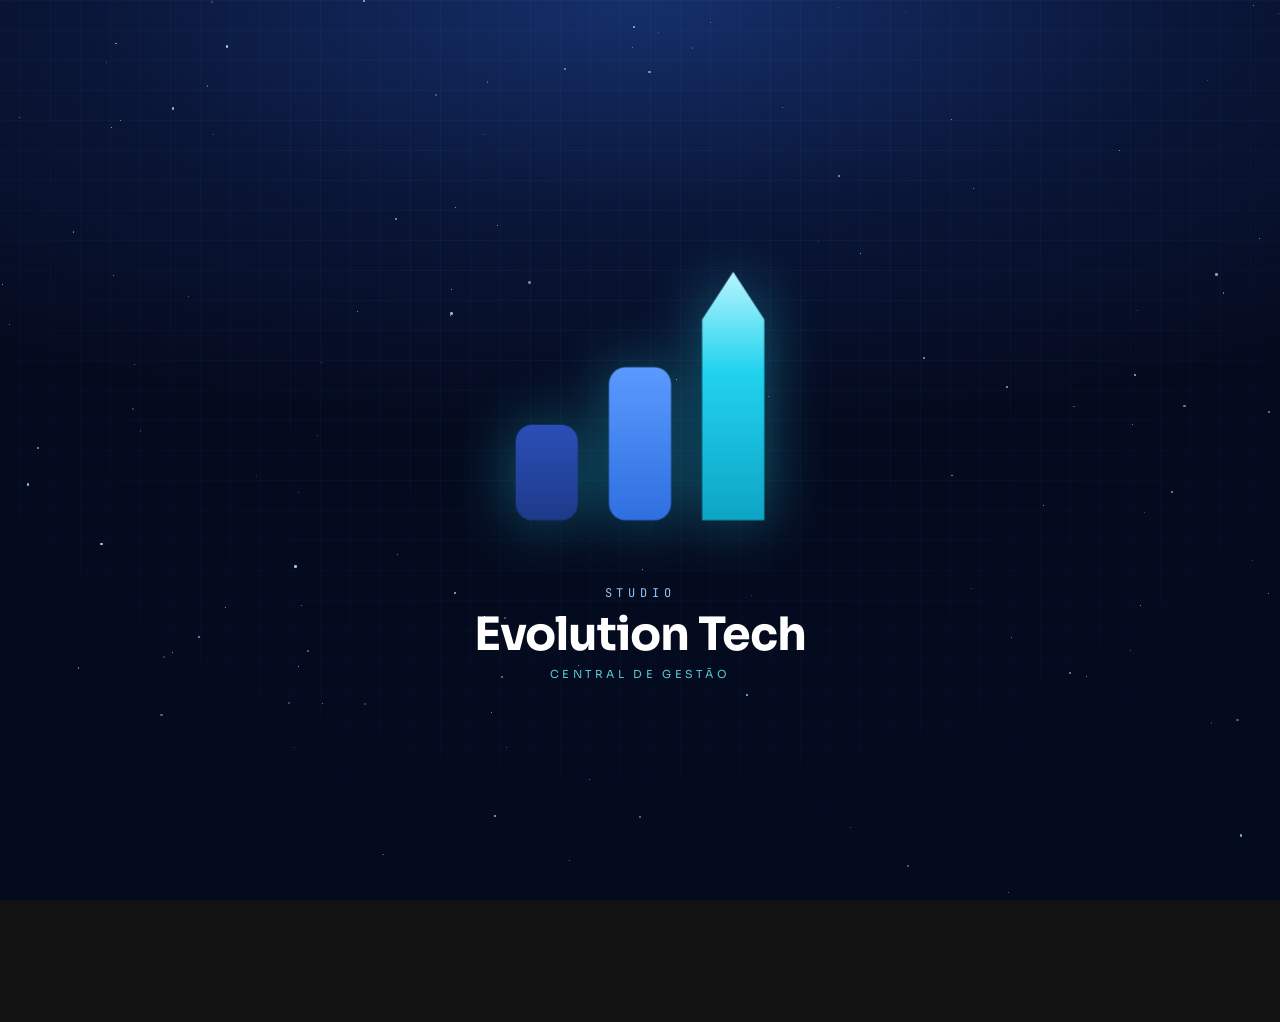
==== index.html @ 97490012 "Volta a versão anterior da Gestão (a publicação das 11h usou código antigo) Co-Authored-By: Claude O" ====
<!doctype html>
<html lang="pt-BR"><head><meta charset="utf-8"><meta name="viewport" content="width=device-width,initial-scale=1,viewport-fit=cover">
<meta name="robots" content="noindex,nofollow"><meta name="theme-color" content="#050b1f">
<title>Studio Evolution Tech | Central de Gestão</title>
<link rel="manifest" href="./manifest.webmanifest"><link rel="icon" href="./favicon.svg" type="image/svg+xml">
<link rel="apple-touch-icon" href="./apple-touch-icon-v2.png">
<meta name="apple-mobile-web-app-capable" content="yes"><meta name="apple-mobile-web-app-title" content="Studio Gestão">
<link rel="stylesheet" href="./app.css?v=pg1117c"><style>#project-shortcuts{max-width:680px;margin:20px auto;padding:0 16px;position:relative;z-index:10}body:has(.page-content) #project-shortcuts{display:none}</style></head><body><nav id="project-shortcuts" class="own-project-links" aria-label="Meus projetos"><a href="https://arnoldsuheth.github.io/super-visao-app/" target="_blank" rel="noopener noreferrer"><span class="own-project-mark">#1</span><span><strong>SUPER VISÃO</strong><small>Abrir meu painel</small></span></a></nav><div id="root"></div><script src="./app.js?v=pd1119d"></script><script src="./puxar-atualizar.js?v=1"></script></body></html>
---- app.css ----
@import"https://fonts.googleapis.com/css2?family=Sora:wght@400;500;600;700;800&family=JetBrains+Mono:wght@400;500&display=swap";:root{--navy:#101c30;--text:#17253b;--muted:#7b8596;--border:#e9edf2;--blue:#2879e8;--cyan:#5ad7ed;--bg:#f5f7fb}*{box-sizing:border-box}body{margin:0;background:var(--bg);color:var(--text);font-family:DM Sans,sans-serif;font-size:14px;-webkit-font-smoothing:antialiased}button,input,select,textarea{font:inherit}button,a,input,select,textarea{-webkit-tap-highlight-color:transparent}button,a{touch-action:manipulation}button{cursor:pointer}button:disabled{opacity:.6;cursor:wait}button{color:inherit}a{color:inherit;text-decoration:none}button:focus-visible,a:focus-visible{outline:3px solid #5acbdf;outline-offset:4px}button{border:0;background:none}h1,h2,h3,p{margin:0}h1,h2,h3{font-family:Manrope,sans-serif}input,textarea,select{min-width:0;outline:none}input:focus,textarea:focus,select:focus{border-color:var(--blue)!important;box-shadow:0 0 0 3px #2879e815}.app-shell{min-height:100vh}.sidebar{position:fixed;inset:0 auto 0 0;width:238px;background:#101b2e;color:#93a2ba;padding:32px 21px 0;display:flex;flex-direction:column;z-index:30;border-right:1px solid #ffffff08}.brand{display:flex;align-items:center;gap:11px;color:#fff;font-weight:800;font-family:Manrope;font-size:12px;letter-spacing:.02em;line-height:1.5;padding:0 7px}.brand>span:last-child>span{display:block;font-size:11px;letter-spacing:.025em}.logo-icon{height:35px;width:35px;display:flex;align-items:flex-end;justify-content:center;gap:3px;padding:7px 5px;border-radius:10px;background:linear-gradient(140deg,#7ce4f0,#7584ff);box-shadow:0 3px 14px #62baf024;flex-shrink:0}.logo-icon i{display:block;background:#10213b;width:5px;border-radius:1px}.logo-icon i:nth-child(1){height:8px}.logo-icon i:nth-child(2){height:14px}.logo-icon i:nth-child(3){height:21px}.workspace-label{margin:35px 0 28px;border:1px solid #ffffff12;background:#ffffff04;border-radius:9px;display:flex;align-items:center;gap:10px;padding:11px 9px;color:#e0e6ee;font-size:12px}.workspace-avatar{background:#ffffff0b;border:1px solid #ffffff14;width:29px;height:29px;display:grid;place-items:center;border-radius:7px;color:#b7d5ee;font-weight:700}.workspace-label small{display:block;color:#788aa5;font-size:10px;margin-top:3px}.workspace-label>svg{margin-left:auto;color:#788aa5}.nav-caption{font-size:9px;letter-spacing:.13em;font-weight:700;margin:0 13px 14px;color:#677991}nav{display:grid;gap:7px}nav button{display:flex;align-items:center;gap:13px;padding:13px;border-radius:8px;color:#9ba9bf;text-align:left;font-size:12px;font-weight:500;min-height:44px}nav button:hover{background:#ffffff08;color:#d5eff9}nav button.active{background:#22334c;color:#79ddee;position:relative}nav button.active:before{content:"";position:absolute;width:3px;height:21px;border-radius:3px;left:-21px;background:#72ddea}nav button small{margin-left:auto;background:#78dcf115;border:1px solid #7fd7e52d;border-radius:5px;padding:1px 6px;font-size:10px}.sidebar-bottom{margin-top:auto}.sidebar-note{margin:40px 0 24px;padding:18px 14px;border:1px solid #ffffff0e;border-radius:11px;background:linear-gradient(135deg,#1a2e46,#162338)}.sidebar-note>svg{color:#71d9e8;margin-bottom:13px}.sidebar-note b{display:block;font-size:11px;color:#dce5f2}.sidebar-note p{font-size:10px;line-height:1.7;color:#8b9bb3;margin:8px 0 16px}.sidebar-note a{font-size:10px;color:#88d7e5;display:flex;align-items:center;gap:4px}.profile{border-top:1px solid #ffffff0e;display:flex;align-items:center;gap:9px;padding:20px 0}.avatar{width:34px;height:34px;background:#e7edf8;border:2px solid white;border-radius:50%;color:#4f6686;display:grid;place-items:center;font-size:10px;font-weight:700;flex-shrink:0}.profile .avatar{background:#293a54;color:#bdd5e9;border-color:#394963}.profile b{font-size:10px;display:block;color:#d9e1ec}.profile small{font-size:9px;display:block;margin-top:4px;color:#6d819e}.profile>svg{margin-left:auto;color:#577089}.main{margin-left:238px;min-width:0}.topbar{height:77px;border-bottom:1px solid var(--border);background:#fff;display:flex;align-items:center;justify-content:space-between;padding:0 38px;gap:20px}.breadcrumbs{display:flex;align-items:center;gap:12px;font-size:11px;color:#8792a4}.breadcrumbs b{color:#39465b;font-weight:500}.breadcrumbs>svg{color:#acb5c1}.top-actions{display:flex;align-items:center;gap:23px}.private-label{display:flex;gap:6px;align-items:center;font-size:10px;color:#8b95a6}.small-avatar{width:31px;height:31px}.page-content{padding:31px 38px 0;max-width:1600px;margin:auto}.page-heading{display:flex;justify-content:space-between;align-items:center;gap:20px;margin-bottom:26px}.eyebrow{font-size:8px;letter-spacing:.13em;font-weight:700;color:#8d98aa;margin-bottom:9px}h1{font-size:25px;letter-spacing:-.8px;font-weight:800;line-height:1.4}.page-heading p.muted{margin-top:7px;font-size:12px}.muted{color:var(--muted)}.small{font-size:10px}.block{display:block;margin-top:5px}.grow{flex:1;min-width:0}.button{border:1px solid transparent;padding:11px 15px;border-radius:7px;display:inline-flex;align-items:center;justify-content:center;gap:7px;font-size:11px;font-weight:600;white-space:nowrap;min-height:38px;transition:background .16s,transform .16s}.button:hover{transform:translateY(-1px)}.primary{background:#2779df;color:#fff;box-shadow:0 3px 8px #2979df15}.primary:hover{background:#1767d0}.subtle{border-color:#e1e7f0;background:#fff;color:#64738a}.hero{border-radius:13px;background:radial-gradient(ellipse at 80% 70%,#17515f88,transparent 43%),linear-gradient(112deg,#172b47,#17304c 63%,#0f2b3d);position:relative;overflow:hidden;min-height:249px;color:#fff;padding:29px 31px;display:flex;align-items:center}.hero-content{position:relative;z-index:1;max-width:560px}.hero-tag{display:flex;align-items:center;gap:7px;font-size:7px;letter-spacing:.13em;color:#9bb9d3}.hero-tag>span{width:5px;height:5px;background:#63dcc3;box-shadow:0 0 9px #5be8cc80;border-radius:50%}.hero h2{font-size:26px;letter-spacing:-.7px;line-height:1.35;margin:15px 0 11px;font-weight:700}.hero h2 span{color:#8bd6e7}.hero p{font-size:10px;color:#a3b4ca;line-height:1.8;max-width:350px}.hero-actions{display:flex;gap:22px;align-items:center;margin-top:20px}.hero-button{background:#6fd3e8;color:#14304b;font-size:10px;padding:9px 13px;min-height:34px}.hero-link{display:flex;align-items:center;gap:5px;color:#b8cce0;font-size:10px;padding:8px 0}.hero-art{position:absolute;right:7%;width:230px;height:230px;display:grid;place-items:center;transform:rotate(-8deg)}.orbit{position:absolute;border:1px solid #9cdaf318;border-radius:50%;width:215px;height:215px}.orbit-two{width:295px;height:295px;border-style:dashed;opacity:.6}.glass-mark{width:122px;height:135px;border-radius:24px;background:linear-gradient(135deg,#9adbed20,#7de4f006);border:1px solid #aad9e944;display:grid;place-items:center;box-shadow:13px 17px 40px #091a3f35,inset 2px 2px 9px #e2faff0d;transform:perspective(500px) rotateY(-20deg) rotateX(6deg)}.glass-mark .logo-icon{width:90px;height:90px;background:none;box-shadow:none;gap:8px;padding:15px 8px}.glass-mark .logo-icon i{width:13px;background:linear-gradient(#8cedf5,#4b97c7);border-radius:3px;box-shadow:5px 3px #3870a440}.glass-mark .logo-icon i:nth-child(1){height:23px}.glass-mark .logo-icon i:nth-child(2){height:42px}.glass-mark .logo-icon i:nth-child(3){height:62px}.art-chip{position:absolute;bottom:3px;right:-22px;background:#ffffff0a;backdrop-filter:blur(8px);border:1px solid #c0ecfa30;padding:10px 14px;border-radius:9px;font-size:9px;color:#c0e0ed;display:flex;align-items:center;gap:8px;transform:rotate(8deg)}.art-chip svg{color:#6fe1c3}.art-cross{position:absolute;color:#75c6d8;font-size:20px;font-weight:300}.cross-one{top:15px;right:12px}.cross-two{bottom:38px;left:-14px;font-size:15px;opacity:.4}.section-toolbar{display:flex;align-items:center;justify-content:space-between;margin:26px 0 15px;gap:15px}.section-toolbar h2{display:flex;align-items:center;gap:9px;font-family:DM Sans;font-size:13px;font-weight:600}.live-dot{width:5px;height:5px;border-radius:50%;background:#49bc96}.month-select{display:flex;align-items:center;gap:7px;color:#8090a4;border:1px solid #e1e6ef;background:#fff;padding:6px 9px;border-radius:6px;font-size:10px}.month-select input{border:0;background:transparent;color:#69798d;font-size:10px;width:131px}.metrics{display:grid;grid-template-columns:repeat(4,minmax(0,1fr));gap:15px}.metric{background:#fff;border:1px solid var(--border);border-radius:10px;padding:19px 18px;position:relative;min-height:145px;box-shadow:0 3px 5px #15274802}.metric-icon{display:flex;align-items:center;justify-content:center;width:31px;height:31px;border-radius:9px;position:absolute;right:17px;top:17px}.blue{background:#eaf2ff;color:#4b89e1}.purple{background:#f0edff;color:#9580db}.green{background:#e7f6ef;color:#49ac88}.cyan{background:#e9f7fc;color:#4aafc4}.metric p{font-size:10px;color:#7a879b;margin:2px 31px 18px 0;min-height:20px;line-height:1.5}.metric>strong{font-family:Manrope;font-size:25px;font-weight:800;letter-spacing:-1px;display:block}.metric>small{display:block;font-size:9px;color:#a1a9b7;margin-top:9px;line-height:1.5}.dashboard-grid{display:grid;grid-template-columns:1.3fr 1fr;gap:19px;margin-top:21px}.card{background:#fff;border:1px solid var(--border);border-radius:11px;overflow:hidden;box-shadow:0 2px 4px #19274302}.card-heading{padding:21px 22px 0;display:flex;align-items:center;justify-content:space-between;gap:14px}.card-heading h2{font-family:DM Sans;font-size:13px;font-weight:650}.card-heading p{font-size:10px;color:#94a0af;margin-top:6px;line-height:1.6}.chip{font-size:9px;color:#7c8899;border:1px solid var(--border);border-radius:5px;padding:6px 8px;white-space:nowrap}.chart-total{display:flex;gap:12px;align-items:center;padding:20px 22px 5px}.chart-total strong{font-size:23px;font-family:Manrope;letter-spacing:-.6px;font-weight:800}.chart-total span{padding-top:4px}.bar-chart{display:flex;justify-content:space-around;align-items:flex-end;height:165px;margin:0 23px 15px;background:repeating-linear-gradient(to top,transparent 0,transparent 36px,#eff2f6 36px,#eff2f6 37px);gap:16px}.bar-column{flex:1;display:flex;align-items:center;flex-direction:column;justify-content:flex-end;height:100%;max-width:67px;min-width:0}.bar{width:100%;border-radius:5px 5px 0 0;background:#d8eafa;min-height:3px}.bar.selected{background:linear-gradient(#53bfdf,#3888d4)}.bar-number{font-size:8px;color:#8190a5;white-space:nowrap;margin-bottom:5px}.bar-label{font-size:9px;background:#fff;width:100%;text-align:center;padding-top:10px;color:#96a1b2}.chart-footer{border-top:1px solid #f0f2f5;display:flex;justify-content:space-between;align-items:center;padding:13px 22px;gap:10px;font-size:9px;color:#96a1b2}.chart-footer>span{display:flex;align-items:center;gap:6px}.chart-footer i{width:5px;height:5px;background:#51a9d9;border-radius:50%}.chart-footer button,.card-footer button,.text-link{display:flex;align-items:center;gap:5px;font-size:9px;color:#7489a4;white-space:nowrap}.count-bubble{font-size:10px;padding:3px 6px;border:1px solid #e7ecf2;border-radius:5px;color:#7f8da1}.empty{display:flex;flex-direction:column;align-items:center;text-align:center;padding:37px 24px;gap:12px;min-height:219px;justify-content:center}.empty>svg{color:#9fbbd6;stroke-width:1.5}.empty h3{font-family:DM Sans;font-size:13px;font-weight:600}.empty p{color:#97a2b2;font-size:10px;line-height:1.8;max-width:280px}.empty .button{margin-top:5px;font-size:10px;min-height:32px;padding:7px 11px}.card-footer{padding:13px 22px;border-top:1px solid #f0f2f5;display:flex;align-items:center;justify-content:space-between;gap:10px}.payment-list{padding:4px 22px 17px}.payment-list.compact{padding-top:12px;padding-bottom:8px;min-height:233px}.payment-row{display:flex;align-items:center;gap:13px;padding:16px 0;border-bottom:1px solid #f0f2f6;min-width:0}.payment-row:last-child{border-bottom:0}.date-box{width:36px;min-width:36px;height:43px;display:flex;flex-direction:column;align-items:center;justify-content:center;background:#f5f7fb;border:1px solid #e9edf4;border-radius:7px;gap:2px}.date-box b{font-size:12px;color:#74849b;font-family:Manrope;font-weight:800}.date-box small{font-size:7px;color:#8d9ab0;text-transform:uppercase}.date-box.late{background:#fff1ef;border-color:#f8dfdb}.text-button{text-align:left;font-size:11px;font-weight:600;line-height:1.6;padding:0}.payment-value{text-align:right;display:flex;flex-direction:column;align-items:flex-end;gap:5px;flex-shrink:0}.payment-value strong{font-size:11px;font-weight:650}.badge{display:inline-flex;align-items:center;padding:4px 7px;border-radius:5px;font-size:8px;white-space:nowrap;font-weight:500}.badge.green{background:#e9f7f0;color:#4b9e7b}.badge.amber{background:#fff7e9;color:#c39a50}.badge.red{background:#fceeed;color:#cd746b}.stage-0{background:#ecf2fd;color:#668cce}.stage-1{background:#e9f4fc;color:#5a9fc9}.stage-2{background:#f1edfc;color:#9983c4}.stage-3{background:#eaf6ee;color:#6ba384}.stage-4{background:#f0f1f4;color:#929dad}.lower-grid{margin-top:20px}.project-mini-list{padding:10px 22px 13px}.project-mini{width:100%;display:flex;align-items:center;gap:11px;text-align:left;padding:17px 0;border-bottom:1px solid #f0f2f5}.project-mini:last-child{border-bottom:0}.project-mini b{display:block;font-size:11px;font-weight:600;line-height:1.6}.project-mini .grow>span{display:block;font-size:9px;color:#9ba6b4;margin-top:3px}.project-mini>svg{color:#a3b0c0}.project-avatar{width:34px;height:34px;border-radius:9px;display:grid;place-items:center;font-size:12px;flex-shrink:0}.color-0{background:#f1eafb;color:#a086bd}.color-1{background:#f7efe5;color:#b59870}.color-2{background:#e5f2eb;color:#78a88d}.color-3{background:#e5eef8;color:#719dc7}.task-list{padding:8px 22px 18px}.task-row{display:flex;align-items:center;gap:10px;padding:18px 0;border-bottom:1px solid #f0f2f5}.task-row:last-child{border-bottom:0}.task-check{width:16px;height:16px;min-width:16px;border:1px solid #dae1eb;border-radius:4px;padding:0;display:grid;place-items:center}.task-check.checked{background:#4ca88c;color:#fff;border-color:#4ca88c}.task-title{flex:1;min-width:0;text-align:left;padding:0}.task-title b{display:block;font-weight:500;font-size:11px;line-height:1.7}.task-title span{display:block;font-size:9px;color:#a1aaba;margin-top:3px}.completed .task-title b{text-decoration:line-through;color:#9ca7b6}.priority-dot{width:5px;height:5px;background:#ddb777;border-radius:50%}.icon-button{width:30px;height:30px;min-width:30px;border:1px solid transparent;border-radius:7px;color:#8c99ab;display:grid;place-items:center;padding:0}.icon-button:hover{background:#f4f7fa}.page-footer{display:flex;align-items:center;justify-content:space-between;font-size:9px;color:#a0aabc;padding:28px 0 22px;margin-top:8px;gap:15px}.page-footer>span:first-child{display:flex;align-items:center;gap:7px}.page-footer .logo-icon{width:15px;height:15px;border-radius:3px;padding:2px;gap:1px;background:none;box-shadow:none}.page-footer .logo-icon i{width:3px;background:#a2b0c2}.page-footer .logo-icon i:nth-child(1){height:5px}.page-footer .logo-icon i:nth-child(2){height:8px}.page-footer .logo-icon i:nth-child(3){height:12px}.footer-divider{margin:0 4px;color:#c9d1db}.list-toolbar{display:flex;justify-content:space-between;align-items:center;gap:16px;margin-bottom:22px;flex-wrap:wrap}.search{display:flex;align-items:center;gap:9px;border:1px solid #e1e6ef;border-radius:8px;background:#fff;padding:9px 12px;color:#97a4b8;flex:1;max-width:310px}.search input{border:0;color:#54647b;width:100%;font-size:12px;box-shadow:none}.search input::placeholder{color:#9da8b8}.toolbar-right{display:flex;align-items:center;gap:8px;flex-wrap:wrap}.toolbar-right select,.standalone-month{background:#fff;border:1px solid #e1e6ef;border-radius:7px;color:#697b92;padding:9px;font-size:11px;min-height:38px}.client-grid{display:grid;grid-template-columns:repeat(3,minmax(0,1fr));gap:19px}.client-card{padding:22px}.client-top{display:flex;align-items:center;justify-content:space-between;margin-bottom:21px}.client-avatar{width:48px;height:48px;border-radius:13px;display:grid;place-items:center;font-weight:600}.client-card h2{font-size:17px;letter-spacing:-.4px}.client-card>p{font-size:11px;margin-top:7px}.client-info{display:flex;flex-direction:column;gap:9px;font-size:10px;color:#94a1b5;margin:24px 0;overflow-wrap:anywhere}.client-bottom{border-top:1px solid var(--border);padding-top:17px;display:flex;align-items:center;justify-content:space-between;gap:10px}.whatsapp-link{display:flex;align-items:center;gap:5px;color:#4eac90;font-size:10px}.full-width{grid-column:1/-1}.kanban{display:grid;grid-template-columns:repeat(4,minmax(0,1fr));gap:16px;align-items:start}.kanban-column{min-width:0;background:#edf1f7;border:1px solid #e7ecf4;border-radius:11px;padding:13px 10px}.kanban-column h2{display:flex;align-items:center;font-family:DM Sans;font-size:11px;gap:7px;margin:4px 2px 17px}.kanban-column h2>span{margin-left:auto;color:#9aa6b8;font-size:10px;font-weight:400}.stage-dot{width:6px;height:6px;border-radius:50%;background:currentColor}.kanban-card{padding:16px 13px;margin-bottom:10px;border-color:#e4eaf2;border-radius:9px}.service-label{font-size:8px;font-weight:500;color:#8c9ab0;text-transform:uppercase;letter-spacing:.04em}.project-title{display:flex;align-items:start;justify-content:space-between;gap:6px;text-align:left;font-size:12px;font-weight:650;padding:0;margin:12px 0 8px;line-height:1.6;width:100%}.project-title svg{color:#94a7bd;min-width:15px}.project-notes{font-size:10px;line-height:1.8;color:#92a0b4;margin:13px 0;white-space:pre-wrap;overflow-wrap:anywhere}.project-money{border-top:1px solid #eef1f6;border-bottom:1px solid #eef1f6;display:grid;gap:12px;margin-top:17px;padding:14px 0}.project-money span{font-size:9px;color:#9ca7b8;display:flex;justify-content:space-between;align-items:center;gap:5px;flex-wrap:wrap}.project-money strong{font-size:11px;color:#566b85;font-weight:600}.project-deadline{display:flex;gap:6px;align-items:center;font-size:10px;color:#94a3b9;margin:15px 0}.project-deadline a{margin-left:auto}.kanban-card select{border:1px solid #e4eaf2;border-radius:5px;padding:7px 4px;width:100%;background:#f8fafc;color:#8393a9;font-size:9px}.column-add{width:100%;display:flex;justify-content:center;gap:7px;align-items:center;padding:13px 2px;color:#90a0b5;font-size:10px}.finance-metrics{display:grid;grid-template-columns:repeat(3,minmax(0,1fr));gap:18px;margin-bottom:23px}.finance-metrics .card{padding:23px}.finance-metrics p{font-size:10px;color:#94a0b0;line-height:1.7}.finance-metrics strong{font-family:Manrope;display:block;font-size:27px;letter-spacing:-1px;margin-top:15px}.green-text{color:#4aa488}.red-text{color:#c87770}.demo-banner,.login-banner,.error-banner{border:1px solid #d6e9f2;border-radius:8px;background:#edf7fb;padding:11px 15px;display:flex;align-items:center;gap:12px;margin-bottom:23px;font-size:11px;color:#607f99;line-height:1.7}.demo-banner>span{display:flex;align-items:center;gap:7px}.demo-banner button{display:flex;align-items:center;gap:7px;margin-left:auto;font-size:10px;white-space:nowrap}.login-banner a{display:flex;gap:7px;align-items:center;margin-left:auto;white-space:nowrap;color:#367dbb;font-size:10px;font-weight:600}.error-banner{border-color:#eed7d4;background:#fff4f1;color:#b37168}.error-banner button{display:flex;align-items:center;gap:7px;margin-left:auto;font-size:10px}.loading{display:flex;justify-content:center;align-items:center;gap:12px;min-height:350px;color:#8396ae}.spin{animation:spin 1s linear infinite}@keyframes spin{to{transform:rotate(360deg)}}.modal{border:1px solid #dce5ef;border-radius:15px;background:#fff;box-shadow:0 30px 90px #06162840;max-width:570px;width:calc(100% - 30px);max-height:90dvh;color:var(--text);padding:0;overflow:auto}.modal::backdrop{background:#0e1e35a8;backdrop-filter:blur(4px)}.modal-heading{display:flex;align-items:center;justify-content:space-between;padding:25px 27px;border-bottom:1px solid #edf1f6}.modal-heading h2{font-size:21px;letter-spacing:-.5px}.modal-heading .eyebrow{font-size:8px}.form-body{padding:24px 27px;display:grid;gap:17px}.form-field{display:block;font-size:11px;color:#62758e;font-weight:500;min-width:0}.form-field input,.form-field select,.form-field textarea{display:block;width:100%;margin-top:8px;border:1px solid #dfe6ef;border-radius:7px;padding:11px 12px;background:#fff;color:#344a65;font-size:13px;min-height:42px}.form-field textarea{resize:vertical;min-height:87px;line-height:1.7}.form-field input::placeholder,.form-field textarea::placeholder{color:#b0bbc9}.form-grid{display:grid;grid-template-columns:1fr 1fr;gap:15px}.required{color:#3184c9}.form-help{font-size:10px;color:#97a4b6;line-height:1.8;background:#f5f8fc;border:1px solid #e7eef6;padding:12px;border-radius:7px}.form-error{border:1px solid #eed6d3;background:#fff4f1;color:#b5685f;font-size:12px;line-height:1.7;padding:12px;border-radius:7px}.modal-footer{padding:17px 27px;display:flex;align-items:center;justify-content:space-between;gap:10px;background:#fafbfd;border-top:1px solid #edf1f6}.toast{position:fixed;bottom:25px;left:calc(50% + 100px);transform:translate(-50%);display:flex;align-items:center;gap:10px;background:#14283e;color:#d6edf1;font-size:12px;padding:15px 22px;border-radius:9px;box-shadow:0 7px 20px #10203e25;z-index:100;max-width:calc(100% - 30px);line-height:1.8}.toast svg{color:#7be3d3;flex-shrink:0}.mobile-menu,.sidebar-shade{display:none}@media(min-width:1500px){.page-content{padding:40px 55px 0}.hero{min-height:280px}.hero h2{font-size:33px}.hero p{font-size:12px}.hero-art{right:10%}.metric{padding:23px;min-height:157px}.metric p{font-size:12px}.metric>strong{font-size:28px}.metric>small{font-size:10px}.hero-tag{font-size:9px}.card-heading h2{font-size:15px}.card-heading p{font-size:11px}}@media(max-width:1150px){.sidebar{width:210px;padding-left:15px;padding-right:15px}.main{margin-left:210px}.topbar{padding:0 25px}.page-content{padding:28px 25px 0}.hero-art{right:3%;transform:rotate(-8deg) scale(.85)}.hero-content{max-width:62%}.hero h2{font-size:24px}.hero p{max-width:290px}.hero-actions{gap:12px}.metrics{gap:10px}.metric{padding:15px 13px}.metric-icon{top:13px;right:10px;width:27px;height:27px}.metric p{font-size:9px}.metric>strong{font-size:21px}.metric>small{font-size:8px}.dashboard-grid{gap:14px;grid-template-columns:1.15fr 1fr}.card-heading{padding:20px 16px 0}.chart-total{padding-left:16px;padding-right:16px;flex-wrap:wrap;gap:3px 10px}.chart-total strong{font-size:21px}.payment-list,.task-list,.project-mini-list{padding-left:16px;padding-right:16px}.payment-row{gap:9px}.payment-value strong,.text-button{font-size:10px}.card-footer,.chart-footer{padding-left:16px;padding-right:16px}.kanban,.client-grid{grid-template-columns:repeat(2,minmax(0,1fr))}.brand{gap:9px;padding:0}.sidebar-note{padding:15px 10px}.nav-caption{margin-left:10px}nav button.active:before{left:-15px}}@media(max-width:900px){.sidebar{width:190px;padding-left:12px;padding-right:12px}.main{margin-left:190px}.brand{font-size:10px}.brand>span:last-child>span{font-size:9px}.workspace-label{padding:9px 7px}.sidebar-note a{font-size:9px}.page-content{padding:25px 20px 0}.topbar{padding:0 20px}.hero{padding:26px 23px}.hero-content{max-width:70%}.hero-art{right:-55px;opacity:.55;transform:scale(.75)}.hero p{max-width:270px}.hero-actions{flex-wrap:wrap;gap:10px}.metrics{grid-template-columns:repeat(2,minmax(0,1fr))}.metric p{font-size:11px}.metric>strong{font-size:25px}.metric>small{font-size:10px}.metric{min-height:140px;padding:20px}.metric-icon{top:17px;right:17px}.dashboard-grid{grid-template-columns:1fr}.hero h2{font-size:25px}h1{font-size:23px}.page-heading{align-items:flex-start}.page-heading>.button{margin-top:22px;padding:10px;font-size:10px}.login-banner{flex-wrap:wrap}.login-banner a{margin-left:30px}.bar-chart{height:170px}.finance-metrics{gap:10px}.finance-metrics .card{padding:17px}.finance-metrics strong{font-size:21px}.toolbar-right{width:100%}.list-toolbar .search{max-width:none;width:100%}.demo-banner{align-items:flex-start}.demo-banner>span{align-items:flex-start}.sidebar .profile{gap:6px}.profile .avatar{width:28px;height:28px}.profile b{font-size:9px}.profile small{font-size:8px}nav button.active:before{left:-12px}.page-footer>span:last-child{display:none}}@media(max-width:680px){.sidebar{transform:translate(-100%);width:238px;transition:transform .2s;padding:29px 20px 0}.sidebar.is-open{transform:translate(0)}.sidebar-shade{display:block;position:fixed;inset:0;background:#071a3490;z-index:25;backdrop-filter:blur(2px)}.sidebar .brand{font-size:12px}.sidebar .brand>span:last-child>span{font-size:11px}.sidebar .profile b{font-size:10px}.sidebar .profile small{font-size:9px}.sidebar .profile .avatar{width:34px;height:34px}.main{margin:0}.topbar{height:65px;padding:0 17px;position:sticky;top:0;z-index:15}.mobile-menu{display:grid}.breadcrumbs{gap:8px;font-size:11px}.private-label{font-size:0;gap:0}.private-label svg{width:18px;height:18px}.top-actions{gap:12px}.page-content{padding:23px 16px 0}.page-heading{gap:12px;flex-wrap:wrap;margin-bottom:21px}.page-heading>.button{margin-top:0;font-size:12px;min-height:42px;padding:11px 14px}.page-heading>div{width:100%}.eyebrow{font-size:9px}h1{font-size:26px}.page-heading p.muted{font-size:13px;line-height:1.8;max-width:310px}.hero{padding:26px 22px;min-height:270px;border-radius:11px}.hero-tag{font-size:7px;letter-spacing:.08em}.hero h2{font-size:24px;line-height:1.4}.hero p{font-size:11px;max-width:250px}.hero-content{max-width:100%}.hero-art{right:-96px;top:25px;opacity:.3;transform:scale(.7)}.hero-actions{position:relative;z-index:2;gap:15px}.hero-button{font-size:11px;min-height:39px}.hero-link{font-size:10px;min-height:36px}.section-toolbar{margin-top:25px;gap:7px}.section-toolbar h2{font-size:12px}.month-select{padding:6px}.month-select>svg{display:none}.month-select input{width:120px;font-size:10px}.metrics{gap:10px}.metric{padding:17px 13px;min-height:153px}.metric p{font-size:10px;max-width:95px;margin-right:15px;min-height:28px}.metric-icon{width:24px;height:24px;right:9px;top:13px;border-radius:7px}.metric-icon svg{width:15px;height:15px}.metric>strong{font-size:23px;letter-spacing:-.8px}.metric>small{font-size:9px;max-width:125px;line-height:1.6}.dashboard-grid{gap:16px;margin-top:16px}.card-heading{padding:21px 19px 0}.card-heading h2{font-size:14px}.card-heading p{font-size:11px;max-width:220px}.card-heading .chip{font-size:8px}.chart-total{padding:22px 19px 0}.chart-total strong{font-size:26px}.bar-chart{margin-left:20px;margin-right:20px;gap:9px}.bar-number{font-size:7px}.bar-label{font-size:10px}.chart-footer,.card-footer{padding:15px 19px}.chart-footer button,.card-footer button,.text-link{font-size:10px}.chart-footer>span{font-size:9px}.payment-list,.project-mini-list,.task-list{padding-left:19px;padding-right:19px}.payment-list.compact{min-height:210px}.payment-row{gap:9px}.text-button,.payment-value strong{font-size:12px}.payment-row .small{font-size:10px}.badge{font-size:9px}.payment-row .icon-button{width:24px;min-width:24px}.project-mini b{font-size:12px}.project-mini .grow>span{font-size:10px}.project-mini .badge{font-size:8px}.project-mini>svg{display:none}.task-title b{font-size:12px}.task-title span{font-size:10px}.task-check{width:20px;height:20px;min-width:20px}.task-row>.small{font-size:10px}.empty h3{font-size:14px}.empty p{font-size:12px}.empty .button{font-size:12px;min-height:40px}.empty{padding:36px 22px;min-height:240px}.page-footer{font-size:9px;padding:25px 0 20px}.demo-banner,.login-banner,.error-banner{font-size:11px;gap:9px;padding:12px}.demo-banner{flex-wrap:wrap}.demo-banner button{font-size:11px;min-height:28px;margin-left:23px}.login-banner>a{font-size:11px;min-height:30px;margin-left:26px}.login-banner>span{flex:1;min-width:180px}.client-grid{grid-template-columns:1fr;gap:16px}.client-card{padding:23px}.client-card h2{font-size:20px}.client-card>p{font-size:13px}.client-info,.client-bottom .small,.whatsapp-link{font-size:12px}.client-top .icon-button{width:40px;height:40px}.kanban{grid-template-columns:1fr;gap:18px}.kanban-column{padding:17px 13px}.kanban-column h2{font-size:13px}.kanban-card{padding:20px}.service-label{font-size:10px}.project-title{font-size:15px}.project-notes{font-size:12px}.project-money span{font-size:11px}.project-money strong{font-size:13px}.project-deadline{font-size:12px}.kanban-card select{font-size:16px;padding:9px;min-height:43px}.column-add{font-size:12px;min-height:43px}.finance-metrics{grid-template-columns:1fr;gap:12px}.finance-metrics .card{padding:20px;display:flex;align-items:center;justify-content:space-between;gap:13px}.finance-metrics p{font-size:11px;max-width:145px}.finance-metrics strong{margin:0;font-size:24px}.search input{font-size:16px}.search{padding:12px;max-width:100%}.toolbar-right{gap:8px;justify-content:space-between}.toolbar-right select,.standalone-month{font-size:14px;min-height:42px;max-width:48%}.toolbar-right .button{font-size:12px;min-height:42px}.modal{max-height:94dvh}.modal-heading{padding:23px 20px}.modal-heading h2{font-size:23px}.form-body{padding:22px 20px}.form-field{font-size:13px}.form-field input,.form-field textarea,.form-field select{font-size:16px;min-height:46px}.form-grid{grid-template-columns:1fr;gap:17px}.modal-footer{padding:17px 20px;flex-wrap:wrap}.modal-footer .button{min-height:44px;font-size:13px}.form-help{font-size:12px}.toast{left:50%;bottom:20px;width:max-content;padding:13px 18px;font-size:12px}.workspace-label{margin-top:30px}nav button{font-size:13px}nav button.active:before{left:-20px}.sidebar-note a{font-size:10px}}@media(prefers-reduced-motion:reduce){*{scroll-behavior:auto!important;transition:none!important;animation:none!important}}.logo-icon{background:none;box-shadow:none;border-radius:0;padding:0;width:42px;height:44px;display:block}.logo-icon svg{width:100%;height:100%;display:block}.brand{gap:10px}.brand .brand-name{display:flex;flex-direction:column;gap:1px;line-height:1.2;letter-spacing:0}.brand-name small{font-size:9px;font-weight:600;letter-spacing:.23em;color:#b4c6e1}.brand-name strong{font-size:16px;white-space:nowrap;letter-spacing:-.5px;font-weight:800}.workspace-label{width:100%;text-align:left}.workspace-avatar{background:#1d344f;color:#78d8e9}.workspace-label small{font-size:9px}.sidebar-share{display:flex;align-items:center;gap:6px;color:#85dcec;font-size:10px;padding:0;text-align:left}.sidebar-note b{line-height:1.7}.profile small{font-size:8px;max-width:128px;line-height:1.5}.top-company{color:#405a79;font-weight:600}.top-actions{gap:15px}.top-share{display:flex;align-items:center;gap:7px;border:1px solid #dce7f5;background:#f5f9ff;color:#367fc4;padding:9px 11px;border-radius:7px;font-size:10px;white-space:nowrap}.top-share:hover{background:#ebf4ff}.glass-mark .logo-icon{width:94px;height:102px;padding:0;filter:drop-shadow(5px 6px 0 #267bc322)}.page-footer .logo-icon{width:19px;height:19px;padding:0}.hero{background:radial-gradient(ellipse at 86% 65%,#085a7375,transparent 44%),linear-gradient(112deg,#122744,#153559 63%,#0b2a43)}.hero h2 span{color:#71def0}.hero-tag{letter-spacing:.1em}.client-briefing{display:flex;align-items:center;gap:7px;font-size:11px;color:#4882bb;background:#f0f7fd;border:1px solid #e0edf9;padding:10px 12px;border-radius:7px;width:100%;text-align:left;margin:-5px 0 18px}.client-briefing>svg:last-child{margin-left:auto}.studio-identity{border-radius:14px;background:radial-gradient(ellipse at 90% 100%,#106d8c50,transparent 55%),linear-gradient(120deg,#10233f,#183c61);min-height:225px;position:relative;overflow:hidden;padding:35px 38px;color:#fff}.identity-lockup{display:flex;align-items:center;gap:19px;position:relative;z-index:1}.identity-lockup>.logo-icon{width:65px;height:70px}.identity-lockup>div>span{font-size:12px;letter-spacing:.35em;color:#a5c2e1}.identity-lockup h2{font-size:36px;letter-spacing:-1px;font-weight:800;line-height:1.3}.studio-identity>p{font-size:12px;line-height:1.8;color:#abc2db;margin-top:18px;position:relative;z-index:1}.identity-label{display:inline-flex;gap:7px;align-items:center;margin-top:24px;color:#75d4e8;font-size:8px;letter-spacing:.12em;position:relative;z-index:1}.studio-watermark{position:absolute;right:50px;top:-60px;transform:rotate(-13deg);opacity:.15}.studio-watermark .logo-icon{width:280px;height:320px}.studio-info-grid{display:grid;grid-template-columns:1fr 1fr;gap:20px;margin-top:21px}.studio-info{padding:25px}.studio-info h2{font-size:16px;line-height:1.7;letter-spacing:-.3px}.studio-info dl{margin:18px 0 0}.studio-info dl>div{display:flex;justify-content:space-between;gap:15px;padding:17px 0;border-bottom:1px solid var(--border);font-size:11px}.studio-info dl>div:last-child{border:0;padding-bottom:0}.studio-info dt{color:#9aa7b9}.studio-info dd{margin:0;color:#4b6584;text-align:right}.studio-links{display:grid;margin-top:13px}.studio-links a,.studio-links button{display:flex;align-items:center;gap:13px;border-bottom:1px solid var(--border);padding:16px 0;text-align:left;color:#4b83b7}.studio-links>:last-child{border:0;padding-bottom:0}.studio-links span{font-size:11px;color:#526b88;flex:1}.studio-links small{display:block;margin-top:5px;font-size:9px;color:#9aa9bb}.share-intro{display:flex;gap:13px;align-items:center}.share-intro p{font-size:12px;line-height:1.8;font-weight:600}.share-intro p span{color:#94a2b5;font-weight:400;font-size:11px}.share-icon{width:43px;height:43px;display:grid;place-items:center;background:#e8f7f1;color:#4baf90;border:1px solid #d6ede3;border-radius:11px;flex-shrink:0}.share-link{display:flex;align-items:center;gap:12px;padding:14px;background:#f5f9ff;border:1px solid #e1ebf7;border-radius:9px}.share-link b{display:block;font-size:11px;color:#516e91}.share-link span:not(.briefing-file){display:block;margin-top:5px;font-size:10px;color:#9badc1}.share-link>a{margin-left:auto;color:#719bc6;padding:5px}.briefing-file{display:grid;place-items:center;color:#5193d3;background:#e7f0ff;width:35px;height:35px;border-radius:8px}.message-preview{font-size:12px!important;line-height:1.8!important;color:#7e8fa6!important;background:#f9fbfd!important;min-height:188px!important}.whatsapp-button{background:#24896d;color:#fff;box-shadow:0 3px 10px #24896d18}.whatsapp-button:hover{background:#1c795f}.share-footer{justify-content:space-between}.share-modal .form-body{gap:15px}.share-modal #phoneHint{margin-top:-8px}.share-modal .form-help{margin:0}.share-footer>.button{font-size:11px}@media(max-width:1150px){.brand-name strong{font-size:14px}.brand .logo-icon{width:35px;height:39px}.brand-name small{font-size:8px}.studio-info-grid{gap:15px}.studio-info{padding:21px}.studio-info h2{font-size:14px}.studio-info dl>div{flex-direction:column;gap:7px}.studio-info dd{text-align:left}}@media(max-width:900px){.brand-name strong{font-size:12px}.brand-name small{font-size:7px}.brand .logo-icon{width:31px;height:36px}.top-company{display:none}.breadcrumbs>svg{display:none}.top-share{padding:8px;font-size:9px}.private-label{font-size:0;gap:0}.studio-info-grid{grid-template-columns:1fr}.profile small{font-size:7px}.studio-identity{padding:30px}.identity-lockup h2{font-size:30px}}@media(max-width:680px){.brand-name strong{font-size:17px}.brand-name small{font-size:9px}.sidebar .brand .logo-icon{width:42px;height:44px}.sidebar-note{margin-top:24px}.profile small{font-size:9px!important}.topbar,.top-actions{gap:10px}.top-share{font-size:11px;padding:9px;min-height:38px}.breadcrumbs{gap:4px}.breadcrumbs>b{font-size:11px}.hero-tag{font-size:7px;max-width:220px;line-height:1.8}.page-heading h1{font-size:25px;max-width:330px}.client-briefing{font-size:13px;min-height:44px;margin-top:0}.studio-identity{padding:28px 23px;min-height:230px}.identity-lockup{gap:12px}.identity-lockup>.logo-icon{width:48px;height:58px}.identity-lockup h2{font-size:29px}.identity-lockup>div>span{font-size:9px}.studio-identity>p{font-size:12px;max-width:240px}.studio-watermark{right:-100px;top:-10px;opacity:.1}.identity-label{font-size:8px}.studio-info{padding:23px}.studio-info h2{font-size:17px}.studio-info dl>div{font-size:13px;gap:8px}.studio-links span{font-size:13px}.studio-links small{font-size:11px}.studio-links a,.studio-links button{min-height:75px}.share-intro p{font-size:14px}.share-intro p span{font-size:12px}.share-link b{font-size:13px}.share-link span:not(.briefing-file){font-size:11px}.message-preview{font-size:14px!important}.share-footer{gap:10px}.share-footer>.button{font-size:12px;flex:1 1 150px;min-height:45px}.share-modal #phoneHint{font-size:11px}}.commercial{display:grid;gap:24px}.commercial-intro{padding:26px}.commercial-intro p{max-width:800px;line-height:1.7;color:var(--muted)}.commercial .form-field{margin:18px 0}.commercial textarea{min-height:130px}.offer-preview{padding:20px;background:#f3f7fc;border:1px solid #dce5f0;border-radius:14px;line-height:1.7;overflow-wrap:anywhere;color:#17243e}.review-check{display:flex;gap:12px;align-items:flex-start;margin:24px 0;line-height:1.5}.review-check input{width:20px;height:20px;flex-shrink:0}.saved-package{display:flex;justify-content:space-between;gap:18px;align-items:center;padding:20px 0;border-bottom:1px solid #e4eaf3}.studio-info>.button{margin:8px 8px 0 0}.commercial .hero-actions{flex-wrap:wrap}.commercial .button:disabled{opacity:.5;cursor:not-allowed}@media(max-width:600px){.saved-package{align-items:stretch;flex-direction:column}.commercial .form-grid{grid-template-columns:1fr}.commercial .hero-actions{display:grid}.commercial .studio-info{padding:20px}}.crm-page{display:grid;gap:22px}.crm-metrics{display:grid;grid-template-columns:repeat(auto-fit,minmax(145px,1fr));gap:12px}.crm-counter{text-align:left;padding:20px;color:inherit;cursor:pointer;border:1px solid #e1e8f0}.crm-counter strong{display:block;font-size:30px;color:#2563eb}.crm-counter span{display:block;line-height:1.5;margin:8px 0}.crm-counter small{color:#64748b}.crm-counter.selected{border-color:#2563eb;background:#eff6ff}.crm-actions{display:flex;flex-wrap:wrap;gap:9px}.crm-actions .button{font-size:12px;padding:10px}.crm-detail{scroll-margin-top:90px}.right-card,.bonus-box{padding:20px;border:1px solid #dbe5f0;border-radius:14px;margin-top:18px}.bonus-box{background:#eaf8ff}.right-heading,.right-controls{display:flex;flex-wrap:wrap;gap:18px;align-items:center;justify-content:space-between}.right-controls input{width:90px;padding:8px;margin:8px;border:1px solid #b8c7da;border-radius:8px}.right-controls input[type=month]{width:150px}.right-heading label{font-size:12px}.right-heading input{width:17px;height:17px;margin-right:8px}.usage-list>div{display:flex;justify-content:space-between;gap:15px;padding:12px 0;border-top:1px solid #e5eaf0;margin-top:12px;line-height:1.5}.usage-list button{background:transparent;color:#2563eb;border:0;cursor:pointer}.crm-detail .form-field{margin:18px 0}@media(max-width:600px){.crm-metrics{grid-template-columns:repeat(2,minmax(0,1fr))}.right-card{padding:16px}.usage-list>div{flex-direction:column}.crm-counter{padding:14px}.crm-actions .button{flex:1}.right-controls{align-items:stretch}.right-controls>*{width:100%}.crm-detail .card-heading{align-items:flex-start;flex-wrap:wrap}}:root{color-scheme:dark;--navy:#050b1f;--text:#e6eeff;--muted:#9bafd0;--border:rgba(147,197,253,.16);--blue:#3b82f6;--cyan:#22d3ee;--bg:#050b1f;--surface:#0a1430;--surface-raised:#0d1c3b;--mono:"JetBrains Mono",ui-monospace,monospace}body{background:radial-gradient(ellipse at 85% -10%,#153c7970,transparent 46%),radial-gradient(ellipse at 20% 95%,#48278b20,transparent 55%),var(--bg);font-family:Sora,Segoe UI,system-ui,sans-serif;color:var(--text);font-size:14px}h1,h2,h3,.brand,.brand-name,.metric>strong,.chart-total strong,.date-box b,.hero h2,.section-toolbar h2,.card-heading h2,.empty h3{font-family:Sora,Segoe UI,system-ui,sans-serif}.app-shell:before{content:"";position:fixed;inset:0;pointer-events:none;background-image:linear-gradient(#93c5fd05 1px,transparent 1px),linear-gradient(90deg,#93c5fd05 1px,transparent 1px);background-size:56px 56px;z-index:-1}.sidebar{background:linear-gradient(180deg,#050b1ff5,#07132cf5);border-right:1px solid var(--border);backdrop-filter:blur(22px);width:250px;padding:26px 18px 0}.main{margin-left:250px}.brand{padding:0 2px;gap:11px}.logo-icon,.brand .logo-icon{width:46px;height:48px;background:none;padding:0;border-radius:0;box-shadow:none;display:block}.logo-icon img{display:block;width:100%;height:100%;object-fit:contain;filter:drop-shadow(0 0 8px #22d3ee25)}.brand-name strong{font-size:17px!important;letter-spacing:-.6px;color:#fff;white-space:nowrap}.brand-name small{color:#93c5fd;font-family:var(--mono);font-size:9px!important;letter-spacing:.24em}.workspace-label{margin:28px 0 24px;border:1px solid var(--border);border-radius:11px;background:#93c5fd07;color:#dceaff;padding:12px 10px}.workspace-avatar{color:#22d3ee;background:#22d3ee0b;border-color:#22d3ee25}.workspace-label small{color:#8fa3c8}.nav-caption{color:#7d94bb;font-family:var(--mono);font-size:9px;letter-spacing:.13em}nav button{font-size:12px;min-height:45px;border:1px solid transparent;color:#a3b5d2;border-radius:10px;transition:background .18s,border-color .18s,color .18s}nav button:hover{background:#3b82f610;color:#e6eeff;border-color:#3b82f62a}nav button.active{background:linear-gradient(110deg,#2563eb28,#22d3ee0b);border-color:#22d3ee35;color:#67e8f9;box-shadow:inset 0 0 22px #2563eb0a}nav button.active:before{left:-18px;background:#22d3ee;box-shadow:0 0 12px #22d3ee80}.sidebar-note{margin-top:24px;background:linear-gradient(140deg,#0b1e4a88,#09162c);border-color:var(--border)}.sidebar-note b{font-size:11px;color:#dbeafe}.sidebar-note p{color:#95acd0;font-size:10px}.sidebar-share{color:#67e8f9}.profile .avatar{background:#12305d;border-color:#3b82f63b;color:#bfdbfe}.profile{border-color:var(--border)}.profile small{color:#8fa3c8}.topbar{height:88px;background:#050b1fce;backdrop-filter:blur(20px);border-color:var(--border);padding:0 34px;position:sticky;top:0;z-index:20}.breadcrumbs{gap:18px;color:#8fa3c8;min-width:0}.breadcrumbs b{color:#b8cbe9;font-size:12px}.breadcrumbs>svg{color:#3b82f6}.top-company{display:flex!important;align-items:center;gap:10px;color:#fff}.top-company>.logo-icon{width:36px;height:40px}.top-company>span:last-child{display:flex;flex-direction:column;line-height:1.15;gap:4px}.top-company small{font-family:var(--mono);font-size:8px;letter-spacing:.22em;color:#93c5fd}.top-company strong{font-size:14px;white-space:nowrap;letter-spacing:-.5px}.top-actions{gap:14px}.top-share{background:#2563eb12;border-color:#3b82f62e;color:#b8d6ff;font-size:11px;border-radius:9px;min-height:40px}.top-share:hover{background:#2563eb25;color:#fff}.private-label{color:#8fa3c8}.private-label svg{color:#22d3ee}.avatar,.small-avatar{color:#bfdbfe;background:#0e2449;border:1px solid #3b82f640}.page-content{padding:30px 34px 0}.page-heading{margin-bottom:28px}.eyebrow{color:#67e8f9;font-family:var(--mono);font-size:9px;letter-spacing:.13em}.page-heading p.muted{font-size:12px;line-height:1.8;color:#9bafd0}h1{font-size:27px;line-height:1.5;letter-spacing:-.8px}.hero{min-height:290px;padding:34px 38px;border:1px solid #3b82f63a;border-radius:18px;background:radial-gradient(ellipse at 84% 45%,#22d3ee15,transparent 46%),linear-gradient(115deg,#0b1e4a,#0a1939 65%,#08172e);box-shadow:inset 0 1px #93c5fd10,0 20px 70px #0002}.hero:before{content:"";position:absolute;inset:0;background-image:linear-gradient(#93c5fd06 1px,transparent 1px),linear-gradient(90deg,#93c5fd06 1px,transparent 1px);background-size:40px 40px;pointer-events:none}.hero h2{font-size:38px;line-height:1.15;letter-spacing:-1.4px;margin:19px 0 14px;font-weight:800}.hero h2 span{background:linear-gradient(95deg,#3b82f6,#22d3ee);color:transparent;background-clip:text}.hero p{font-size:12px;line-height:1.9;color:#a7bcde;max-width:380px}.hero-tag{font-family:var(--mono);color:#9db8e5;font-size:8px;line-height:1.7}.hero-tag>span{background:#22d3ee;box-shadow:0 0 10px #22d3ee80}.hero-art{right:7%}.glass-mark{background:linear-gradient(140deg,#93c5fd12,#22d3ee06);border-color:#22d3ee40;box-shadow:0 0 50px #2563eb15,inset 1px 1px 12px #93c5fd0b}.glass-mark .logo-icon{width:105px;height:118px;padding:0;filter:drop-shadow(0 0 16px #22d3ee35)}.orbit{border-color:#3b82f625}.art-chip{color:#bfdbfe;background:#0b1e4ab0;border-color:#22d3ee2e}.art-chip svg{color:#22d3ee}.button{border-radius:9px;font-size:12px;min-height:42px;transition:background .18s,border-color .18s,box-shadow .18s,transform .18s}.primary{background:linear-gradient(110deg,#2563eb,#3b82f6);color:#fff;box-shadow:0 6px 22px #2563eb20;border-color:#3b82f64d}.primary:hover{background:linear-gradient(110deg,#3175f5,#4c94fc);box-shadow:0 8px 28px #2563eb40}.hero-button{background:#22d3ee;color:#041020;box-shadow:0 0 28px #22d3ee18;font-weight:700}.hero-button:hover{background:#67e8f9;box-shadow:0 0 28px #22d3ee35}.hero-link{color:#b6cbed}.subtle{background:#93c5fd06;border-color:#93c5fd25;color:#b6cbed}.subtle:hover{background:#3b82f615;border-color:#3b82f650;color:#fff}.icon-button:hover{background:#93c5fd10;color:#67e8f9}.text-link,.text-button,.chart-footer button,.card-footer button{color:#bdd5f6}.section-toolbar h2{font-size:14px;color:#dceaff}.month-select{background:#0a1430;border-color:var(--border);color:#9bafd0}.month-select input{color:#bfdbfe}.card,.metric{background:linear-gradient(135deg,#102044a8,#0a1430d9);border-color:var(--border);border-radius:14px;box-shadow:inset 0 1px #ffffff04,0 8px 24px #0000000a;backdrop-filter:blur(12px)}.metric{min-height:158px;padding:22px}.metric p{font-size:11px;color:#a6b9d8}.metric>strong{font-size:27px;color:#e6eeff}.metric>small{color:#7f98bf;font-size:10px}.metric-icon.blue{background:#2563eb1c;color:#60a5fa}.metric-icon.purple{background:#8b5cf61a;color:#b29aff}.metric-icon.green{background:#25d36614;color:#6ee7b7}.metric-icon.cyan{background:#22d3ee14;color:#67e8f9}.card-heading h2{font-size:14px;color:#e6eeff}.card-heading p{color:#8fa3c8;font-size:11px}.chip,.count-bubble{color:#9eb6db;border-color:var(--border);background:#93c5fd05}.bar-chart{background:repeating-linear-gradient(to top,transparent 0,transparent 36px,#93c5fd0b 36px,#93c5fd0b 37px)}.bar-label{background:#0b1833;color:#8fa3c8}.bar{background:#173d6d}.bar.selected{background:linear-gradient(#22d3ee,#2563eb);box-shadow:0 0 20px #22d3ee10}.bar-number{color:#a3bbde}.chart-total strong{color:#e6eeff}.chart-footer,.card-footer,.payment-row,.project-mini,.task-row,.client-bottom{border-color:var(--border)}.chart-footer{color:#8fa3c8}.chart-footer i{background:#22d3ee}.card-footer .muted{color:#8fa3c8}.date-box{background:#12254a;border-color:#93c5fd18}.date-box b{color:#c6ddff}.date-box small{color:#91acd4}.date-box.late{background:#ef444415;border-color:#ef444430}.payment-value strong{color:#dceaff}.payment-list .small{color:#8fa3c8}.badge.green{background:#25d36614;color:#70dfb0}.badge.amber{background:#f59e0b15;color:#f8c974}.badge.red{background:#ef444415;color:#fca5a5}.badge.stage-0,.stage-0{background:#3b82f615;color:#93c5fd}.badge.stage-1,.stage-1{background:#22d3ee14;color:#67e8f9}.badge.stage-2,.stage-2{background:#8b5cf61a;color:#c4b5fd}.badge.stage-3,.stage-3{background:#25d36614;color:#6ee7b7}.badge.stage-4,.stage-4{background:#93c5fd10;color:#a5b6cf}.project-mini .grow>span,.project-deadline,.service-label,.project-notes{color:#91acd4}.project-avatar,.client-avatar{border:1px solid #93c5fd15}.color-0{background:#3b82f61c;color:#93c5fd}.color-1{background:#8b5cf61c;color:#c4b5fd}.color-2{background:#22d3ee18;color:#67e8f9}.color-3{background:#25d36615;color:#6ee7b7}.task-title b{color:#dbeafe}.task-title span{color:#8fa3c8}.task-check{border-color:#3b82f650;background:#0a1430}.task-check.checked{background:#22d3ee;color:#050b1f;border-color:#22d3ee}.task-row.completed .task-title b{color:#8fa3c8}.empty>svg{color:#3b82f6}.empty h3{color:#dbeafe}.empty p{color:#8fa3c8}.green-text{color:#6ee7b7}.red-text{color:#fca5a5}.search,.toolbar-right select,.standalone-month,.list-toolbar>select{background:#0a1430;color:#b8cbe9;border:1px solid var(--border);border-radius:9px}.search input{background:transparent;color:#e6eeff}.search input::placeholder{color:#7792ba}.list-toolbar>select{padding:12px;min-height:44px}.search{gap:10px}.client-card{padding:24px}.client-card h2{font-size:20px;line-height:1.4;color:#f0f6ff}.client-card>.chip{display:inline-block;white-space:normal;line-height:1.6}.client-card>p{font-size:12px;line-height:1.8}.client-info{color:#a4badd}.client-briefing{background:#2563eb10;border-color:#3b82f62a;color:#93c5fd}.kanban-column{background:#93c5fd04;border:1px solid var(--border);border-radius:12px}.kanban-column h2{color:#a7bfe3}.project-title{color:#e6eeff}.project-money{border-color:var(--border)}.project-money span{color:#8fa3c8}.project-money strong{color:#dbeafe}.kanban-card select{background:#08142d;color:#b8cbe9;border-color:var(--border)}.column-add{color:#8fa3c8;border-color:#93c5fd22}.finance-metrics p{color:#9bb1d1}.finance-metrics strong{color:#e6eeff}.finance-metrics strong.green-text{color:#6ee7b7}.finance-metrics strong.red-text{color:#fca5a5}.crm-counter{background:linear-gradient(140deg,#0f2041,#0a1430);border-color:var(--border);transition:border-color .18s,background .18s}.crm-counter strong{color:#60a5fa;font-size:32px}.crm-counter span{color:#dceaff;font-size:12px}.crm-counter small{color:#8fa3c8}.crm-counter:hover{border-color:#3b82f655}.crm-counter.selected{border-color:#22d3ee66;background:linear-gradient(130deg,#164c7b66,#0b2742);box-shadow:0 0 28px #22d3ee08}.crm-counter.selected strong{color:#67e8f9}.right-card{background:#93c5fd03;border-color:var(--border)}.right-card h3{color:#dbeafe;font-size:15px}.right-controls,.right-heading label,.usage-list{color:#9bb5da}.right-controls input{background:#08142b;color:#dbeafe;border-color:#93c5fd30}.usage-list>div{border-color:var(--border)}.usage-list button{color:#67e8f9}.bonus-box{background:#22d3ee08;border-color:#22d3ee30;color:#a6d9ed}.bonus-box b{color:#67e8f9}.crm-detail>p{line-height:1.8}.crm-actions .button{min-height:40px}.modal{background:#0a1430;color:#e6eeff;border:1px solid #3b82f63f;box-shadow:0 30px 100px #000a;border-radius:18px}.modal::backdrop{background:#020715cc;backdrop-filter:blur(5px)}.modal-heading,.modal-footer{border-color:var(--border);background:#0b1a36}.modal-heading h2{color:#f0f6ff}.form-field{color:#b3c8e8}.form-field input,.form-field select,.form-field textarea{background:#061126;border:1px solid #93c5fd2d;color:#e6eeff;border-radius:9px}.form-field input::placeholder,.form-field textarea::placeholder{color:#718cb4}.form-help{color:#8fa3c8}.required{color:#67e8f9}.form-error{color:#fecaca;background:#ef444412;border-color:#ef444430}.modal-footer .muted{color:#8fa3c8}.share-link{background:#0b1e4a;border-color:#3b82f62e}.share-link b{color:#dbeafe}.share-link span:not(.briefing-file){color:#8fa3c8}.share-link>a{color:#67e8f9}.briefing-file{background:#2563eb1a;color:#60a5fa}.share-icon{background:#25d36610;color:#6ee7b7;border-color:#25d36625}.share-intro p span{color:#8fa3c8}.message-preview{color:#b8cbe9!important;background:#061126!important}.whatsapp-button{background:#12684f;border-color:#25d36630}.whatsapp-button:hover{background:#1d805e}.offer-preview{background:#061126;border-color:var(--border);color:#dbeafe}.commercial-intro p{color:#9bb1d1}.commercial-intro>a{color:#67e8f9}.saved-package{border-color:var(--border);color:#dbeafe}.saved-package p{color:#9bb1d1}.review-check{color:#b6cbed}input[type=checkbox]{accent-color:#22d3ee}.studio-identity{background:radial-gradient(ellipse at 90% 90%,#22d3ee18,transparent 55%),linear-gradient(120deg,#0b1e4a,#08152d);border:1px solid #3b82f63d;border-radius:18px}.identity-lockup h2{font-size:38px}.identity-lockup>div>span{font-family:var(--mono);color:#93c5fd}.studio-info dl>div{border-color:var(--border)}.studio-info dt{color:#8fa3c8}.studio-info dd{color:#dbeafe}.studio-links a,.studio-links button{border-color:var(--border);color:#67e8f9}.studio-links span{color:#dbeafe}.studio-links small{color:#8fa3c8}.studio-info h2{color:#dbeafe}.studio-info>p{line-height:1.8}.page-footer{border-color:var(--border);color:#829bc4}.page-footer .logo-icon{width:22px;height:24px}.page-footer>span:last-child{color:#829bc4}.demo-banner{background:#22d3ee08;border:1px solid #22d3ee2d;color:#9bddeb}.demo-banner button{color:#9bdbed}.login-banner{background:#2563eb10;color:#b8cbe9;border-color:#3b82f633}.login-banner a{color:#67e8f9}.error-banner{background:#ef444410;border-color:#ef444430;color:#fca5a5}.toast{background:#0b2442;border:1px solid #22d3ee44;color:#dbeafe;box-shadow:0 12px 36px #0008}.toast svg{color:#67e8f9}@media(max-width:1150px){.sidebar{width:224px;padding-left:14px;padding-right:14px}.main{margin-left:224px}.brand-name strong{font-size:15px!important}.brand .logo-icon{width:39px;height:43px}.page-content,.topbar{padding-left:24px;padding-right:24px}nav button.active:before{left:-14px}.hero-art{right:3%}.hero-content{max-width:460px}}@media(max-width:900px){.sidebar{width:205px}.main{margin-left:205px}.brand-name strong{font-size:13px!important}.brand{gap:8px}.brand .logo-icon{width:34px;height:39px}.breadcrumbs{gap:12px}.top-company strong{font-size:12px}.top-company .logo-icon{width:30px;height:34px}.topbar{padding:0 20px}.top-share span{display:none}.hero-art{opacity:.4;right:-35px}.hero-content{max-width:100%}.metrics{grid-template-columns:repeat(2,minmax(0,1fr))}.identity-lockup h2{font-size:32px}.top-company small{font-size:7px}}@media(max-width:680px){.sidebar{width:265px;padding:26px 20px 0}.main{margin-left:0}.sidebar .brand .logo-icon{width:47px;height:50px}.brand-name strong{font-size:18px!important}.brand-name small{font-size:9px!important}nav button.active:before{left:-20px}.topbar{height:75px;padding:0 16px;gap:8px}.breadcrumbs{gap:9px}.breadcrumbs>b{display:none}.breadcrumbs .mobile-menu{width:30px;min-width:30px;padding:0;color:#b8d6ff}.top-company{gap:7px}.top-company strong{font-size:13px}.top-company .logo-icon{width:32px;height:36px}.top-company small{font-size:7px}.top-actions{gap:9px}.top-share{width:35px;height:37px;min-height:37px;padding:0}.top-share span,.private-label{display:none}.small-avatar{width:29px;height:29px}.page-content{padding:24px 16px 0}.page-heading{gap:15px;align-items:flex-start}.page-heading h1{font-size:25px;line-height:1.45}.page-heading .button{font-size:12px}.hero{padding:27px 24px;min-height:310px;border-radius:16px}.hero-tag{font-size:7px;max-width:245px;line-height:1.9}.hero h2{font-size:36px;letter-spacing:-1.2px}.hero p{font-size:12px;max-width:245px;line-height:1.8}.hero-art{display:none}.hero-actions{gap:12px;flex-wrap:wrap}.hero-button{font-size:11px;min-height:42px}.hero-link{font-size:10px}.metrics{gap:11px}.metric{padding:18px 15px;min-height:156px}.metric>strong{font-size:25px}.metric p{font-size:10px;margin-right:25px}.metric>small{font-size:9px}.metric-icon{width:26px;height:26px;right:13px;top:15px}.metric-icon svg{width:16px;height:16px}.card-heading h2{font-size:14px}.card-heading p{font-size:11px}.section-toolbar h2{font-size:12px}.month-select input{font-size:10px;width:113px}.crm-counter strong{font-size:29px}.crm-counter span{font-size:11px}.crm-detail .right-heading{gap:12px}.identity-lockup h2{font-size:28px}.modal-heading h2{font-size:23px}.modal .form-field input,.modal .form-field select,.modal .form-field textarea{font-size:16px}.share-modal .message-preview{font-size:14px!important}.finance-metrics p{font-size:12px}.finance-metrics strong{font-size:23px}}@media(prefers-reduced-motion:reduce){.button,nav button,.crm-counter{transition:none}}.client-list{display:grid;gap:14px}.client-list .client-card{display:grid;gap:12px}.client-list-heading,.project-client-heading{display:flex;align-items:center;gap:14px}.client-list-heading p{line-height:1.7;font-size:12px;white-space:pre-wrap}.client-badge{display:grid;place-items:center;border:1px solid #3b82f63f;background:#0b1e4a;border-radius:12px;overflow:hidden;color:#93c5fd}.client-badge img{width:100%;height:100%;object-fit:contain;padding:5px}.client-badge[data-fallback]:after{content:attr(data-fallback)}.client-list details,.private-promo{border:1px solid var(--border);padding:14px;border-radius:10px}.client-list summary,.private-promo summary,.right-card summary,.crm-detail>details summary{cursor:pointer;color:#bfdbfe;font-size:13px;font-weight:600}.client-list details p,.private-promo p{margin-top:12px;line-height:1.8}.right-card summary{margin-bottom:16px}.quick-check{display:flex;align-items:center;gap:10px;cursor:pointer}.quick-check input{width:22px;height:22px}.plan-entitlements{padding:20px;background:#3b82f60b;border:1px solid var(--border);border-radius:12px;margin:22px 0}.plan-entitlements p{margin:12px 0;line-height:1.8}.financial-bars{display:grid;grid-template-columns:repeat(6,minmax(0,1fr));gap:14px;padding:28px 24px}.financial-column{display:grid;gap:8px;text-align:center}.financial-pair{display:flex;align-items:flex-end;justify-content:center;gap:6px;height:145px}.financial-pair i{width:24px;border-radius:5px 5px 0 0}.received-bar{background:linear-gradient(#22d3ee,#2563eb)}.pending-bar{background:#c9953f}.financial-column small{font-size:9px;color:#9bafd0}.finance-summary{margin-top:24px}.project-client-heading{margin-bottom:15px}.private-promo{margin:18px 0}.crm-detail>details{margin:20px 0;line-height:1.8}@media(max-width:680px){.financial-bars{grid-template-columns:repeat(3,minmax(0,1fr));gap:20px;padding:20px 15px}.financial-pair{height:110px}.client-list-heading{align-items:flex-start}.client-list .client-card h2{font-size:18px}}.jr{display:grid;gap:18px}.jr-intro{display:flex;flex-wrap:wrap;gap:14px;align-items:center;justify-content:space-between;padding:16px 20px;font-size:13px;line-height:1.5;color:#c7d6f0}.jr-now-dot{display:inline-block;width:9px;height:9px;border-radius:50%;background:#22d3ee;box-shadow:0 0 0 4px #22d3ee22;vertical-align:middle;margin:0 2px}.jr-filter{display:flex;gap:4px;background:#93c5fd0d;border:1px solid var(--border);border-radius:10px;padding:3px}.jr-filter button{padding:8px 14px;border-radius:8px;font-size:12px;color:#a3b5d2;min-height:36px}.jr-filter button.on{background:#2563eb33;color:#67e8f9}.jr-grid{display:grid;grid-template-columns:repeat(auto-fill,minmax(min(100%,420px),1fr));gap:18px;align-items:start}.jr-card{padding:20px;display:grid;gap:12px;overflow:visible}.jr-head{display:flex;align-items:center;gap:12px}.jr-head h3{font-size:16px;color:#fff}.jr-head .grow{min-width:0}.jr-head .small{display:block;margin-top:2px}.jr-next{display:flex;align-items:center;gap:7px;font-size:12px;color:#67e8f9;background:#22d3ee0f;border:1px solid #22d3ee26;border-radius:10px;padding:10px 12px}.jr-title{display:flex;align-items:center;gap:7px;margin:8px 0 0;font-size:11px;letter-spacing:.12em;text-transform:uppercase;color:#8fa3c8;font-weight:600}.jr-tree{list-style:none;margin:0;padding:0;display:grid}.jr-tree li{position:relative;display:grid;grid-template-columns:26px 1fr;gap:4px 10px;padding:0 0 14px}.jr-tree li:last-child{padding-bottom:0}.jr-tree li:not(:last-child):before{content:"";position:absolute;left:12px;top:26px;bottom:2px;width:2px;background:#93c5fd22}.jr-tree li.done:not(:last-child):before{background:#34d39966}.jr-node{width:26px;height:26px;border-radius:50%;display:grid;place-items:center;border:2px solid #93c5fd33;color:#6b7fa3;background:#0a1430}.jr-tree li.done .jr-node{background:#34d399;border-color:#34d399;color:#04231a}.jr-tree li.now .jr-node{border-color:#22d3ee}.jr-pulse{width:9px;height:9px;border-radius:50%;background:#22d3ee;animation:jrp 1.6s ease-in-out infinite}@keyframes jrp{50%{box-shadow:0 0 0 6px #22d3ee22}}@media(prefers-reduced-motion:reduce){.jr-pulse{animation:none}}.jr-step{display:grid;gap:2px;align-self:center;min-width:0}.jr-step b{font-size:13px;color:#e6eeff;font-weight:600}.jr-tree li.todo .jr-step b{color:#7f93b8;font-weight:500}.jr-step .small{overflow-wrap:anywhere}.jr-act{grid-column:2}.jr-btn{display:inline-flex;align-items:center;gap:6px;min-height:40px;padding:8px 14px;border-radius:9px;font-size:12px;font-weight:600;color:#06142e;background:linear-gradient(110deg,#67e8f9,#60a5fa);border:1px solid transparent}.jr-btn:hover{filter:brightness(1.08)}.jr-btn.ghost{background:transparent;color:#a3b5d2;border-color:var(--border);font-weight:500}.jr-btn.tiny{min-height:32px;padding:5px 9px;font-size:11px}.jr-link{justify-self:start;display:inline-flex;align-items:center;gap:5px;font-size:12px;color:#67e8f9;min-height:36px}.jr-progress{display:grid;gap:6px}.jr-bar{height:8px;border-radius:99px;background:#93c5fd1a;overflow:hidden}.jr-bar i{display:block;height:100%;background:linear-gradient(90deg,#34d399,#67e8f9);border-radius:99px}.jr-pay{list-style:none;margin:0;padding:0;display:grid;gap:8px}.jr-pay li{display:flex;flex-wrap:wrap;align-items:center;gap:8px 10px;padding:10px 12px;border:1px solid var(--border);border-radius:10px;background:#93c5fd07}.jr-pay .grow{display:grid;min-width:110px}.jr-pay b{font-size:13px;color:#e6eeff}.jr-pay strong{font-size:13px;color:#fff}.jr-pay .badge{font-size:10px;padding:5px 8px}.jr-months{display:grid;grid-template-columns:repeat(auto-fill,minmax(92px,1fr));gap:8px}.jr-month{display:grid;justify-items:center;align-content:center;gap:5px;text-align:center;padding:10px 6px;min-height:92px;border:1px solid var(--border);border-radius:10px;font-size:12px;color:#8fa3c8}.jr-month small{font-size:10px;letter-spacing:.06em;text-transform:uppercase;color:#7d94bb}.jr-month b{color:#e6eeff;font-size:12px}.jr-month.bonus{background:#a78bfa14;border-color:#a78bfa40;color:#c4b5fd}.jr-month.paid{background:#34d3991a;border-color:#34d39944;color:#6ee7b7}.jr-month.pending{background:#f59e0b12;border-color:#f59e0b40}.jr-month.late{background:#ef444414;border-color:#ef444455}.jr-note{display:flex;align-items:flex-start;gap:6px;line-height:1.4}.jr-empty{padding:34px 22px;text-align:center;display:grid;gap:10px;justify-items:center}@media(max-width:640px){.jr-grid{grid-template-columns:1fr}.jr-card{padding:16px}.jr-intro{padding:14px 16px}}.md{display:grid;gap:18px}.md-intro{padding:20px 22px;display:grid;gap:14px}.md-intro h2{font-size:16px;color:#f0f6ff}.md-flow{list-style:none;margin:0;padding:0;display:grid;grid-template-columns:repeat(5,minmax(0,1fr));gap:8px}.md-flow li{display:flex;flex-direction:column;align-items:center;text-align:center;gap:6px;padding:12px 8px;border:1px solid var(--border);border-radius:12px;background:#061126;font-size:12px;color:#c9d8f2;line-height:1.35}.md-flow b{width:26px;height:26px;border-radius:50%;display:grid;place-items:center;background:linear-gradient(110deg,#67e8f9,#60a5fa);color:#06142e;font-size:12px}.md-intro .muted{font-size:13px;line-height:1.6}.md-tabs{display:grid;grid-template-columns:repeat(5,minmax(0,1fr));gap:8px}.md-tabs button{display:flex;flex-direction:column;align-items:flex-start;gap:3px;text-align:left;padding:12px 14px;border:1px solid var(--border);border-radius:12px;background:var(--surface);color:#c9d8f2;min-height:58px}.md-tabs button small{font-size:10px;color:#8fa3c8;letter-spacing:.02em}.md-tabs button b{font-size:14px}.md-tabs button.on{border-color:#67e8f9;background:#0d2347;color:#fff;box-shadow:0 0 0 3px #22d3ee1f}.md-card{padding:22px;display:grid;gap:18px}.md-head h2{font-size:22px;color:#fff;margin:4px 0 6px}.md-head p{color:#9bb1d1;font-size:13px;line-height:1.6}.md-info{display:grid;grid-template-columns:1fr 1fr;gap:14px}.md-info>div{border:1px solid var(--border);border-radius:12px;padding:14px;background:#061126;display:grid;gap:6px;align-content:start}.md-info b{font-size:12px;color:#f0f6ff}.md-info p{font-size:12px;color:#9bb1d1;line-height:1.6}.md-info a{display:inline-flex;align-items:center;gap:5px;font-size:12px;color:#67e8f9}.md-prompt,.md-briefs details{border:1px solid var(--border);border-radius:12px;background:#061126;overflow:hidden}.md-prompt summary,.md-briefs summary{list-style:none;cursor:pointer;display:flex;align-items:center;gap:10px;padding:14px;color:#f0f6ff;font-weight:600;font-size:14px}.md-prompt summary::-webkit-details-marker,.md-briefs summary::-webkit-details-marker{display:none}.md-prompt summary svg,.md-briefs summary>svg{transition:transform .2s;color:#67e8f9;flex:none}.md-prompt[open] summary svg,.md-briefs details[open] summary>svg{transform:rotate(90deg)}.md-prompt summary .small{font-weight:400;font-size:11px}.md-prompt pre,.md-briefs pre,.jr-msg{margin:0;white-space:pre-wrap;word-break:break-word;font:13px/1.6 Sora,system-ui,sans-serif;color:#dbe7fb;background:#0a1430;border-top:1px solid var(--border);padding:14px;max-height:420px;overflow:auto}.md-prompt .button{margin:0 14px 14px}.md-sub{font-size:15px;color:#f0f6ff}.md-briefs{list-style:none;margin:0;padding:0;display:grid;gap:8px}.md-briefs summary .grow{display:grid;gap:2px}.md-briefs summary small{font-weight:400;font-size:12px}.md-briefs details>p{padding:0 14px 14px}.md-n{width:28px;height:28px;border-radius:50%;display:grid;place-items:center;flex:none;background:#2563eb33;color:#93c5fd;font-size:13px}.md-forms-title{font-size:16px;color:#f0f6ff;margin:28px 0 0}.jr-brief{margin-bottom:6px}.jr-model{display:grid;gap:8px;font-size:13px;color:#b3c8e8}.jr-model select{background:#061126;border:1px solid #93c5fd2d;color:#e6eeff;border-radius:9px;padding:11px 12px;font-size:16px;min-height:46px}.jr-change{margin-left:auto;font-size:11px;font-weight:500;color:#67e8f9;background:none;border:0;padding:2px 4px}.jr-title{display:flex;align-items:center}.jr-msg{border:1px solid var(--border);border-radius:10px;margin-top:8px;max-height:260px;font-size:12.5px}.jr-act a.jr-btn{text-decoration:none}@media(max-width:900px){.md-tabs{grid-template-columns:repeat(2,minmax(0,1fr))}.md-flow{grid-template-columns:1fr}.md-flow li{flex-direction:row;text-align:left;padding:10px 12px}.md-info{grid-template-columns:1fr}}.md-prompt summary{flex-wrap:wrap}.md-prompt summary .small{flex-basis:100%;padding-left:26px}@media(min-width:681px){.topbar .top-company,.topbar .breadcrumbs>svg{display:none!important}}.crm-metrics{grid-template-columns:repeat(auto-fit,minmax(130px,1fr))!important}h1,h2,h3,h4,.metric>strong,.chart-total strong,.finance-metrics strong,.kanban-column h2,.section-toolbar h2,.card-heading h2,.empty h3,.date-box b,.modal-heading h2,.project-title,.client-card h2{font-family:Sora,Segoe UI,system-ui,-apple-system,sans-serif!important}body,button,input,select,textarea{font-family:Sora,Segoe UI,system-ui,-apple-system,sans-serif}.ql{display:flex;flex-wrap:wrap;gap:6px;margin:10px 0 2px}.ql-btn{display:inline-flex;align-items:center;gap:5px;min-height:34px;padding:6px 11px;border-radius:9px;border:1px solid #67e8f940;background:#0d2347;color:#bdf4fd;font-size:12px;font-weight:600;text-decoration:none}.ql-btn:hover{border-color:#67e8f9}.studio-info-grid>.card:last-child:nth-child(odd){grid-column:1/-1}.hz{margin:8px 0 4px;border:1px solid var(--border);border-radius:11px;background:#061126;overflow:hidden}.hz summary{list-style:none;cursor:pointer;display:flex;align-items:center;gap:8px;padding:10px 12px;font-size:12px;font-weight:600;color:#c9d8f2}.hz summary::-webkit-details-marker{display:none}.hz summary:before{content:"\25b8";color:#67e8f9;transition:transform .2s}.hz[open] summary:before{transform:rotate(90deg)}.hz-tags{margin-left:auto;display:flex;gap:5px;flex-wrap:wrap;justify-content:flex-end}.hz-tags em{font-style:normal;font-size:10px;font-weight:700;padding:3px 7px;border-radius:6px;background:#ffffff10;color:#9bb1d1}.hz-tags em.on{background:#22d3ee1f;color:#67e8f9}.hz dl{margin:0;padding:2px 12px 10px;display:grid;gap:7px}.hz dl div{display:grid;grid-template-columns:96px 1fr;gap:8px;font-size:12px}.hz dt{color:#8fa3c8}.hz dd{margin:0;color:#e6eeff;word-break:break-word}.hz dd a{color:#67e8f9}.form-fieldset{border:1px solid #93c5fd2d;border-radius:12px;padding:12px 14px 14px;display:grid;gap:12px}.form-fieldset legend{padding:0 6px;font-size:12px;font-weight:700;color:#b3c8e8}.jr-head-btn{cursor:pointer;border-radius:12px;-webkit-tap-highlight-color:transparent}.jr-head-btn:focus-visible{outline:2px solid var(--accent,#3B82F6);outline-offset:4px}.jr-chev svg{transition:transform .25s ease}.jr-card.open .jr-chev svg{transform:rotate(180deg)}.jr-card.closed{gap:8px}.jr-body{display:grid;gap:12px;animation:jrAbre .25s ease}@keyframes jrAbre{0%{opacity:0;transform:translateY(-4px)}}.jr-toggle-all{margin-left:auto}.jr-grid{align-items:start}.jr-stage-m{display:none}.jr-head h3{line-height:1.2}@media(max-width:640px){.jr-stage-d{display:none}.jr-stage-m{display:inline-flex;margin-top:6px;width:max-content}.jr-head{align-items:flex-start;gap:10px}.jr-head .client-badge{width:46px!important;height:46px!important}.jr-head h3{font-size:17px}.jr-head .icon-button{width:36px;height:36px}.jr-next{font-size:13px}.jr-toggle-all{margin-left:0;width:100%;justify-content:center}.jr-filter{flex:1}}.client-badge img[src*="/logos/adriana"],.client-badge img[src*="/logos/regiane"],.client-badge img[src*="/logos/michele"]{padding:0;object-fit:cover}@media(max-width:640px){.jr-next{display:block!important;line-height:1.45}.jr-next svg{vertical-align:-3px;margin-right:6px;display:inline-block}}:root{--glass:linear-gradient(160deg,#ffffff14,#ffffff05 45%,#3b82f60a);--glass-b:#9cc4ff2e;--glow:0 10px 30px -12px #22d3ee66,0 0 0 1px #67e8f940 inset,0 1px 0 #ffffff40 inset}.top-actions{display:flex;align-items:center;gap:10px}.top-share,.small-avatar{width:42px!important;height:42px!important;min-height:42px!important;padding:0!important;border-radius:50%!important;display:grid!important;place-items:center;flex-shrink:0;background:var(--glass)!important;border:1px solid var(--glass-b)!important;backdrop-filter:blur(14px) saturate(140%);-webkit-backdrop-filter:blur(14px) saturate(140%);box-shadow:0 1px #ffffff26 inset,0 8px 20px -12px #000}.top-share svg{margin:0}.small-avatar{font-size:13px;font-weight:700;letter-spacing:.02em;color:#dbeafe;overflow:hidden}.small-avatar img{width:100%;height:100%;object-fit:cover;display:block}.button.primary,button.primary,.page-heading .button,.jr-btn:not(.ghost):not(.tiny){position:relative;overflow:hidden;background:linear-gradient(135deg,#3b82f6e6,#2563ebd9 55%,#22d3eecc)!important;border:1px solid #9ad8ff66!important;color:#fff!important;box-shadow:0 12px 28px -12px #2563ebcc,0 1px #ffffff59 inset,0 -8px 18px -10px #0b1e4a inset;backdrop-filter:blur(10px);-webkit-backdrop-filter:blur(10px);transition:transform .15s,box-shadow .2s,filter .2s}.button.primary:before,button.primary:before,.page-heading .button:before,.jr-btn:not(.ghost):not(.tiny):before{content:"";position:absolute;left:0;right:0;top:0;height:50%;background:linear-gradient(#ffffff38,#fff0);pointer-events:none}.button.primary:active,button.primary:active,.page-heading .button:active,.jr-btn:active{transform:scale(.97)}.button.subtle,.jr-btn.ghost,.jr-link{background:var(--glass)!important;border:1px solid var(--glass-b)!important;backdrop-filter:blur(12px);-webkit-backdrop-filter:blur(12px)}nav button.active{background:linear-gradient(110deg,#2563eb40,#22d3ee1a)!important;border-color:#67e8f966!important;color:#e0fbff!important;box-shadow:var(--glow)}.jr-filter{background:#0b1e4a66;backdrop-filter:blur(14px);-webkit-backdrop-filter:blur(14px);border-color:var(--glass-b)}.jr-filter button{flex:1;display:flex;align-items:center;justify-content:center;text-align:center;transition:background .2s,color .2s}.jr-filter button.on{background:linear-gradient(135deg,#3b82f6aa,#22d3ee66)!important;color:#fff!important;box-shadow:var(--glow);font-weight:700}.crm-counter{background:var(--glass),linear-gradient(140deg,#0f2041,#0a1430)!important;border:1px solid var(--glass-b)!important;backdrop-filter:blur(14px);-webkit-backdrop-filter:blur(14px);transition:transform .15s,box-shadow .2s,border-color .2s}.crm-counter:active{transform:scale(.98)}.crm-counter.selected{background:linear-gradient(150deg,#2563eb55,#22d3ee22 60%,#0a1430)!important;border-color:#67e8f9aa!important;box-shadow:var(--glow),0 18px 40px -20px #22d3ee}.crm-counter.selected strong{color:#67e8f9!important;text-shadow:0 0 18px #22d3ee88}.crm-counter.selected small{color:#a5f3fc!important}.list-toolbar{display:flex;flex-wrap:wrap;gap:10px;align-items:stretch}.list-toolbar .search{flex:1 1 260px}.list-toolbar .toolbar-right{display:flex;flex-wrap:wrap;gap:10px;align-items:stretch;flex:1 1 auto;justify-content:flex-end}.list-toolbar select,.list-toolbar input[type=month],.list-toolbar .toolbar-right button,.list-toolbar .search{min-height:48px;height:48px;box-sizing:border-box;border-radius:12px!important;display:flex;align-items:center;margin:0!important}.list-toolbar .toolbar-right>*{justify-content:center}.crm-page .list-toolbar .search{flex-direction:row;gap:10px;padding:0 14px;font-size:13px;color:#8fa3c8;white-space:nowrap}.crm-page .list-toolbar .search input{flex:1;min-width:0;height:100%;border:0!important;background:transparent!important;padding:0!important;box-shadow:none!important}.crm-page .list-toolbar>select{flex:1 1 180px}@media(max-width:680px){.list-toolbar .search{flex:1 1 100%}.list-toolbar .toolbar-right{flex:1 1 100%;display:grid;grid-template-columns:1fr 1fr;justify-content:stretch}.list-toolbar .toolbar-right>*{width:100%!important;min-width:0}.list-toolbar .toolbar-right>:only-child{grid-column:1/-1}.list-toolbar .toolbar-right>:nth-child(3):last-child{grid-column:1/-1}.crm-page .list-toolbar>select{flex:1 1 100%}.crm-metrics{grid-template-columns:repeat(2,minmax(0,1fr))!important;gap:10px!important}.crm-counter{padding:14px 16px!important;display:grid!important;grid-template-columns:auto 1fr;grid-template-rows:auto auto;column-gap:12px;align-items:center}.crm-counter strong{font-size:26px!important;grid-row:1/3;line-height:1}.crm-counter span{font-size:12px!important;line-height:1.25}.crm-counter small{font-size:10px!important}}.crm-anchor{scroll-margin-top:90px}.crm-mode-bar{display:flex;align-items:center;justify-content:space-between;gap:12px;flex-wrap:wrap}.crm-mode-bar .jr-filter{flex:0 0 auto;min-width:220px}.client-list.report{gap:8px}.report-item{border:1px solid var(--glass-b);border-radius:14px;background:var(--glass);backdrop-filter:blur(14px);-webkit-backdrop-filter:blur(14px);overflow:hidden;transition:border-color .2s,box-shadow .2s}.report-item.open{border-color:#67e8f988;box-shadow:var(--glow)}.report-row{display:flex;align-items:center;gap:12px;width:100%;padding:10px 14px;text-align:left;color:inherit;background:none;border:0;cursor:pointer;min-height:60px}.report-main{flex:1;min-width:0;display:flex;flex-direction:column;gap:3px}.report-main b{font-size:14px;color:#eef5ff;white-space:nowrap;overflow:hidden;text-overflow:ellipsis}.report-main small{font-size:11.5px;color:#8fa3c8;white-space:nowrap;overflow:hidden;text-overflow:ellipsis}.report-side{display:flex;align-items:center;gap:8px;flex-shrink:0;color:#9bb4d8;font-size:11px}.report-dot{width:9px;height:9px;border-radius:50%;display:block}.report-dot.amber{background:#f5b84b;box-shadow:0 0 10px #f5b84b}.report-dot.red{background:#f87171;box-shadow:0 0 10px #f87171}.report-chev{font-size:22px;line-height:1;color:#67e8f9;transition:transform .2s}.report-item.open .report-chev{transform:rotate(90deg)}.report-item>.client-card{margin:0 8px 8px;border-radius:12px}.jr-venc{border:1px solid #f5b84b66!important;background:linear-gradient(150deg,#f5b84b1f,#0a1430 70%)!important;backdrop-filter:blur(14px);-webkit-backdrop-filter:blur(14px);box-shadow:0 18px 40px -24px #f5b84b;padding:16px 18px;display:grid;gap:8px}.jr-venc.ok{border-color:#34d39955!important;background:linear-gradient(150deg,#34d3991a,#0a1430 70%)!important;box-shadow:none;display:flex;align-items:center;gap:10px;color:#a7f3d0;font-size:13px;padding:12px 16px}.jr-venc h3{display:flex;align-items:center;gap:8px;font-size:15px;color:#fde68a;margin:0}.jr-venc-n{background:#f5b84b;color:#1c1405;border-radius:20px;padding:1px 9px;font-size:12px;font-weight:800}.jr-venc ul{list-style:none;margin:0;padding:0;display:grid;gap:8px}.jr-venc li{display:flex;align-items:center;gap:10px;flex-wrap:wrap;padding:10px 12px;border-radius:12px;background:#ffffff0a;border:1px solid #ffffff14;border-left:4px solid #f5b84b}.jr-venc li.today{border-left-color:#fb923c;background:#fb923c14}.jr-venc li.late{border-left-color:#f87171;background:#f8717117}.jr-venc li .grow{flex:1 1 180px;min-width:0;display:grid;gap:2px}.jr-venc li .grow b{font-size:13px;color:#f1f5ff}.jr-venc li .grow span{color:#fcd9a0}.jr-venc li.late .grow span{color:#fca5a5;font-weight:600}.jr-venc-acts{display:flex;gap:8px;flex-wrap:wrap}@media(max-width:680px){.jr-venc-acts{width:100%}.jr-venc-acts .jr-btn{flex:1;justify-content:center}}@media(prefers-reduced-motion:reduce){.report-chev,.crm-counter,.button.primary{transition:none}}.list-toolbar select,.list-toolbar input[type=month]{display:block!important;max-width:none!important;padding:0 14px!important;font-size:14px!important;background:var(--glass),#0a1430!important;border:1px solid var(--glass-b)!important;color:#dbe7ff!important}.list-toolbar .toolbar-right>*{max-width:none!important;justify-self:stretch}@media(max-width:680px){.list-toolbar .toolbar-right select,.list-toolbar .toolbar-right input,.list-toolbar .toolbar-right button{width:100%!important}}@media(min-width:681px){.top-share{width:auto!important;border-radius:12px!important;padding:0 16px!important;display:flex!important;gap:8px;align-items:center}.top-share span{display:inline!important;font-size:12px;font-weight:600}}.jr-filter button{white-space:nowrap}.ov-tabs{max-width:360px;margin-bottom:18px}.meus-sites{display:grid;grid-template-columns:repeat(auto-fill,minmax(260px,1fr));gap:14px}.ms-card{display:grid;gap:14px;padding:18px!important;background:var(--glass),linear-gradient(150deg,#0f2041,#0a1430)!important;border:1px solid var(--glass-b)!important;backdrop-filter:blur(14px);-webkit-backdrop-filter:blur(14px)}.ms-head{display:flex;align-items:center;gap:12px;min-width:0}.ms-head div{min-width:0}.ms-head h3{margin:0;font-size:16px;color:#eef5ff}.ms-head small{color:#8fa3c8;font-size:12px}.ms-main{display:flex!important;align-items:center;justify-content:center;gap:8px;min-height:46px;border-radius:12px;text-decoration:none;font-weight:700}.ms-links{display:flex;flex-wrap:wrap;gap:8px}.ms-chip{display:inline-flex;align-items:center;gap:6px;padding:8px 12px;border-radius:999px;font-size:12px;color:#bfdbfe;text-decoration:none;background:var(--glass);border:1px solid var(--glass-b);backdrop-filter:blur(10px);-webkit-backdrop-filter:blur(10px)}.ms-chip:hover{color:#fff;border-color:#67e8f988}@media(max-width:680px){.ov-tabs{max-width:none}.meus-sites{grid-template-columns:1fr}}.ms-card{align-content:start}.ms-links{align-items:flex-start}.metric-link,.bar-link,.row-link{cursor:pointer;transition:transform .15s,border-color .2s,box-shadow .2s,background .2s}.metric-link:hover,.metric-link:focus-visible{border-color:#67e8f988!important;box-shadow:var(--glow);transform:translateY(-2px)}.metric-link:active,.row-link:active{transform:scale(.98)}.metric-link:after{content:"\203a";position:absolute;right:16px;bottom:12px;font-size:20px;color:#67e8f9;opacity:.7}.metric-link{position:relative}.bar-link:hover .bar,.bar-link:focus-visible .bar{filter:brightness(1.4);box-shadow:0 0 18px #22d3ee88}.row-link{border-radius:12px}.row-link:hover,.row-link:focus-visible{background:#3b82f614}.pedido-modal{max-width:640px}.pedido-texto{font-family:var(--mono,monospace);font-size:12px!important;line-height:1.5;background:#050b1f!important;color:#cfe3ff!important}.pedido-copiar{width:100%;justify-content:center;min-height:50px;display:flex!important;align-items:center;gap:8px}.pedido-btn{border-color:#67e8f966!important;color:#a5f3fc!important}@media(min-width:1100px){.metrics{grid-template-columns:repeat(5,minmax(0,1fr))!important}}.metric-icon.amber{background:#f5b84b1f;color:#fcd34d;border-color:#f5b84b44}.bonus-page{display:grid;gap:18px}.bonus-metrics{display:grid;grid-template-columns:repeat(auto-fit,minmax(220px,1fr));gap:12px}.bonus-list{display:grid;grid-template-columns:repeat(auto-fill,minmax(300px,1fr));gap:14px}.bonus-item{display:grid;gap:12px;padding:18px!important;background:var(--glass),linear-gradient(150deg,#0f2041,#0a1430)!important;border:1px solid var(--glass-b)!important}.bonus-head{display:flex;align-items:center;gap:12px}.bonus-head .grow{min-width:0;display:grid}.bonus-head b{color:#eef5ff}.bonus-head small{color:#8fa3c8;font-size:12px}.bonus-grid{display:grid;grid-template-columns:repeat(3,minmax(0,1fr));gap:8px}.bonus-grid div{display:grid;gap:2px;padding:10px;border-radius:10px;background:#ffffff08}.bonus-grid small{color:#8fa3c8;font-size:11px}.bonus-grid b{font-size:13px;color:#e6eeff}.bonus-item .button{justify-content:center;display:flex;align-items:center;gap:6px}@media(max-width:680px){.bonus-list{grid-template-columns:1fr}}.jr-prox{padding:14px 18px!important;border:1px solid #67e8f955!important;background:linear-gradient(150deg,#22d3ee14,#0a1430 70%)!important;backdrop-filter:blur(14px);-webkit-backdrop-filter:blur(14px)}.jr-prox>summary{list-style:none;cursor:pointer;display:flex;align-items:center;gap:8px;font-weight:700;color:#a5f3fc;font-size:15px;min-height:36px}.jr-prox>summary::-webkit-details-marker{display:none}.jr-prox-n{background:#22d3ee!important;color:#04161a!important}.jr-prox-chev{margin-left:auto;transition:transform .2s}.jr-prox[open] .jr-prox-chev{transform:rotate(180deg)}.jr-prox ul{list-style:none;margin:8px 0 0;padding:0;display:grid;gap:8px}.jr-prox li{display:flex;align-items:center;gap:10px;flex-wrap:wrap;padding:10px 12px;border-radius:12px;background:#ffffff08;border:1px solid #ffffff12}.jr-prox li .grow{flex:1 1 160px;min-width:0;display:grid;gap:2px}.jr-prox li .grow b{font-size:13px;color:#eef5ff}.jr-prox li .grow span{color:#a5f3fc}.jr-prox-acts{display:flex;gap:8px;flex-wrap:wrap}.jr-prox-ic{width:34px;height:34px;border-radius:10px;display:grid;place-items:center;background:#22d3ee1a;color:#67e8f9;flex-shrink:0}.jr-card{scroll-margin-top:90px}@media(max-width:680px){.jr-prox-acts{width:100%}.jr-prox-acts .jr-btn{flex:1;justify-content:center}}.fin-cards{display:grid!important;grid-template-columns:repeat(auto-fit,minmax(190px,1fr))!important;gap:12px}.fin-card{text-align:left;cursor:pointer;color:inherit;display:grid;gap:6px;background:var(--glass),linear-gradient(140deg,#0f2041,#0a1430)!important;border:1px solid var(--glass-b)!important;transition:transform .15s,box-shadow .2s,border-color .2s}.fin-card p{margin:0;font-size:12px;color:#9fb4d6}.fin-card strong{font-size:26px}.fin-card small{color:#67e8f9;font-size:11px}.fin-card:hover{transform:translateY(-2px);border-color:#67e8f988!important;box-shadow:var(--glow)}.fin-card.on{border-color:#67e8f9!important;box-shadow:var(--glow);background:linear-gradient(150deg,#2563eb44,#22d3ee1a 60%,#0a1430)!important}.fin-anchor{scroll-margin-top:90px}.chip-btn{cursor:pointer;border:1px solid #67e8f966;color:#a5f3fc;background:#22d3ee14}.spent-bar{background:linear-gradient(#fb7185,#e11d48);width:24px;border-radius:5px 5px 0 0}.financial-column.sel b{color:#67e8f9}.head-extra{margin-right:10px}.page-heading>div:last-child{display:flex;gap:10px;flex-wrap:wrap}@media(max-width:680px){.fin-card strong{font-size:22px}.financial-pair i{width:14px!important}}.jr-rank{width:30px;height:30px;border-radius:50%;display:grid;place-items:center;font-size:12px;font-weight:800;flex-shrink:0;border:1px solid}.jr-rank.pa{color:#04161a;background:#67e8f9;border-color:#a5f3fc;box-shadow:0 0 14px #22d3ee88}.jr-rank.pm{color:#bfdbfe;background:#2563eb33;border-color:#3b82f666}.jr-rank.pb{color:#8fa3c8;background:#ffffff08;border-color:#fff2}.jr-prio{font-style:normal;font-size:10px;font-weight:700;letter-spacing:.06em;text-transform:uppercase;padding:2px 7px;border-radius:20px;margin-left:6px;vertical-align:middle}.jr-prio.pa{background:#22d3ee26;color:#67e8f9}.jr-prio.pm{background:#3b82f626;color:#93c5fd}.jr-prio.pb{background:#ffffff10;color:#8fa3c8}.glass-nav{position:fixed;z-index:60;right:max(16px,env(safe-area-inset-right,0px));bottom:calc(18px + env(safe-area-inset-bottom,0px));display:flex;gap:6px;padding:6px;border-radius:999px;background:linear-gradient(160deg,#ffffff1c,#ffffff08);border:1px solid #9cc4ff40;backdrop-filter:blur(18px) saturate(150%);-webkit-backdrop-filter:blur(18px) saturate(150%);box-shadow:0 14px 36px -12px #000c,0 1px #ffffff30 inset}.glass-nav button{width:44px;height:44px;border-radius:50%;display:grid;place-items:center;color:#dbeafe;background:#ffffff0d;border:1px solid #ffffff1f;cursor:pointer;transition:transform .15s,background .2s,box-shadow .2s}.glass-nav button:hover:not(:disabled){background:#22d3ee26;box-shadow:0 0 16px #22d3ee55}.glass-nav button:active:not(:disabled){transform:scale(.92)}.glass-nav button:disabled{opacity:.35;cursor:default}.glass-nav button.on{background:linear-gradient(135deg,#3b82f6aa,#22d3ee77);color:#fff;box-shadow:0 0 14px #22d3ee66}.glass-nav button:focus-visible{outline:2px solid #67e8f9;outline-offset:2px}@media(max-width:680px){.glass-nav{left:50%;right:auto;translate:-50% 0;bottom:calc(14px + env(safe-area-inset-bottom,0px))}.main{padding-bottom:84px}}.lx svg{overflow:visible}.lx .lx-b,.lx .lx-ar,.lx .lx-rastro,.lx .lx-flash,.lx .lx-sh{transform-box:view-box}.lx .lx-b1{transform-origin:12.5px 58px;animation:lxSobe .75s cubic-bezier(.3,1.7,.5,1) .15s both}.lx .lx-b2{transform-origin:32px 58px;animation:lxSobe .75s cubic-bezier(.3,1.7,.5,1) .32s both}.lx .lx-ar{transform-origin:51.5px 58px;animation:lxDispara .85s cubic-bezier(.2,.9,.25,1.25) .52s both}.lx .lx-rastro{opacity:0;animation:lxRastro .8s ease-out .5s both}.lx .lx-flash{transform-origin:51.5px 6px;opacity:0;animation:lxFlash .7s ease-out 1.15s both}.lx .lx-sh{animation:lxBrilho 6.5s ease-in-out 1.5s infinite}@keyframes lxSobe{0%{transform:scaleY(0) translateY(14px);opacity:0}60%{opacity:1}to{transform:none;opacity:1}}@keyframes lxDispara{0%{transform:translateY(60px) scaleY(.25);opacity:0}45%{opacity:1}to{transform:none;opacity:1}}@keyframes lxRastro{0%{transform:translateY(40px) scaleY(1.4);opacity:0}35%{opacity:.75}to{transform:translateY(-46px) scaleY(.3);opacity:0}}@keyframes lxFlash{0%{transform:scale(0);opacity:0}30%{transform:scale(2.6);opacity:1}to{transform:scale(5);opacity:0}}@keyframes lxBrilho{0%{transform:translate(0) skew(-20deg)}22%,to{transform:translate(120px) skew(-20deg)}}.brand .lx,.top-company .lx{position:relative;transition:filter .3s}.brand .lx:after{content:"";position:absolute;inset:-30%;border-radius:50%;background:radial-gradient(circle,#22d3ee55,transparent 65%);opacity:0;animation:lxHalo 1.6s ease-out 1.1s both;pointer-events:none}.brand:hover .lx{filter:drop-shadow(0 0 12px #22d3eeaa)}@keyframes lxHalo{0%{opacity:0;transform:scale(.4)}35%{opacity:1}to{opacity:0;transform:scale(1.6)}}.lx-trk{display:inline-block;animation:lxTrk 1s cubic-bezier(.2,.8,.2,1) .2s both}@keyframes lxTrk{0%{letter-spacing:1em;opacity:0;filter:blur(6px)}to{opacity:1;filter:none}}.lx-scr{display:inline-block;white-space:pre;background:linear-gradient(90deg,#fff 0% 40%,#8be9ff 50%,#fff 60% 100%);background-size:300% 100%;-webkit-background-clip:text;background-clip:text;color:transparent;animation:lxTexto 7s linear 2s infinite}@keyframes lxTexto{0%{background-position:100% 0}30%,to{background-position:0 0}}.hero-art{pointer-events:auto}.glass-mark{position:relative;overflow:visible!important}.glass-mark .lx-part{position:absolute;inset:-70px;cursor:crosshair;touch-action:pan-y}.glass-mark .lx-part canvas{width:100%;height:100%;display:block;filter:drop-shadow(0 0 10px #22d3ee55)}.lx-onda{position:absolute;left:50%;top:50%;width:120px;height:120px;margin:-60px;border-radius:50%;border:2px solid #67e8f9;opacity:0;pointer-events:none}.lx-part.ok .lx-onda{animation:lxOnda 1.2s ease-out both}@keyframes lxOnda{0%{transform:scale(.3);opacity:.9}to{transform:scale(2.4);opacity:0}}.lock-box .lx{width:64px;height:66px;margin:0 auto 6px;filter:drop-shadow(0 0 14px #22d3ee40)}@media(prefers-reduced-motion:reduce){.lx *,.lx-trk,.lx-scr,.lx:after{animation:none!important;opacity:1!important}}.lx-abre{position:fixed;inset:0;z-index:9999;background:radial-gradient(ellipse at 50% 42%,#0b1f4d,#030817 70%);display:grid;place-items:center;cursor:pointer;transition:opacity .7s ease,transform .7s cubic-bezier(.7,0,.3,1),filter .7s}.lx-abre canvas{position:absolute;inset:0;width:100%;height:100%}.lx-abre-logo{position:absolute;left:50%;top:44%;width:34vmin;height:34vmin;transform:translate(-50%,-50%);display:grid;place-items:center}.lx-abre-logo .lx{width:100%;height:100%;filter:drop-shadow(0 0 30px #22d3ee66)}.lx-abre.fase-logo .lx-abre-logo .lx{animation:lxAcende .5s ease-out both}@keyframes lxAcende{0%{opacity:0;filter:brightness(3) drop-shadow(0 0 40px #fff)}to{opacity:1}}.lx-abre-anel{position:absolute;inset:-10%;border-radius:50%;border:2px solid #67e8f9;opacity:0}.lx-abre.fase-logo .lx-abre-anel{animation:lxOnda 1.3s ease-out both}.lx-abre-txt{position:absolute;left:0;right:0;top:calc(44% + 21vmin);text-align:center;display:flex;flex-direction:column;align-items:center;gap:4px;font-family:Sora,Segoe UI,system-ui,sans-serif}.lx-abre-txt small{color:#93c5fd;font-family:var(--mono,monospace);font-size:12px;letter-spacing:.4em}.lx-abre-txt b{font-size:clamp(28px,5vw,46px);font-weight:700;letter-spacing:-1px}.lx-abre-txt em{font-style:normal;color:#67e8f9;font-size:11px;letter-spacing:.3em;text-transform:uppercase;opacity:0;animation:pmSurgeG .6s ease .9s both}@keyframes pmSurgeG{to{opacity:.85}}.lx-abre.fase-sai{opacity:0;transform:scale(1.15);filter:blur(6px);pointer-events:none}.ms-toggle{display:flex;align-items:center;gap:8px;width:100%;padding:9px 12px;border-radius:12px;background:var(--glass);border:1px solid var(--glass-b);color:#bfdbfe;font-size:12px;font-weight:600;cursor:pointer;transition:border-color .2s,background .2s}.ms-toggle:hover{border-color:#67e8f988;color:#fff}.ms-toggle span{flex:1;text-align:left}.ms-toggle em{font-style:normal;min-width:20px;height:20px;padding:0 6px;border-radius:999px;display:grid;place-items:center;background:#22d3ee22;color:#67e8f9;font-size:11px}.ms-toggle svg{transition:transform .3s}.ms-mais.aberto .ms-toggle svg{transform:rotate(180deg)}.ms-gaveta{display:grid;grid-template-rows:0fr;transition:grid-template-rows .35s ease,margin .35s;margin-top:0}.ms-gaveta>.ms-links{overflow:hidden;min-height:0}.ms-mais.aberto .ms-gaveta{grid-template-rows:1fr;margin-top:10px}.lock-screen{min-height:100dvh;display:grid;place-items:center;padding:24px 16px calc(24px + env(safe-area-inset-bottom))}.lock-box{width:100%;max-width:440px;display:flex;flex-direction:column;align-items:center;text-align:center;gap:6px}.lock-logo{width:64px;height:66px;filter:drop-shadow(0 0 14px #22d3ee40);margin-bottom:6px}.lock-eyebrow{margin:0;font:600 11px/1 var(--mono);letter-spacing:.18em;color:var(--cyan)}.lock-box h1{margin:6px 0 2px;font-size:clamp(1.5rem,6vw,1.9rem);color:#fff;display:flex;gap:10px;align-items:center;justify-content:center}.lock-muted{margin:0 0 10px;color:var(--muted);font-size:14px;line-height:1.5}.lock-form{width:100%;display:flex;flex-direction:column;gap:12px;text-align:left}.lock-form>.lock-eyebrow,.lock-form>h1,.lock-form>.lock-muted{text-align:center}.lock-card{display:flex;flex-direction:column;gap:12px;padding:16px;border:1px solid var(--border);border-radius:16px;background:var(--surface)}.lock-card b{color:#fff}.lock-field{display:flex;flex-direction:column;gap:6px;font-size:13px;color:var(--muted)}.lock-input{display:flex;align-items:center;border:1px solid var(--border);border-radius:12px;background:var(--surface-raised);overflow:hidden}.lock-input:focus-within{border-color:var(--cyan);box-shadow:0 0 0 3px #22d3ee22}.lock-input input{flex:1;min-width:0;border:0;background:none;color:var(--text);font-size:16px;padding:13px 14px;outline:none}.lock-input button{border:0;background:none;color:var(--muted);padding:0 14px;align-self:stretch;cursor:pointer}.lock-check{display:flex;gap:8px;align-items:center;font-size:13px;color:var(--muted)}.lock-check input{width:18px;height:18px;accent-color:var(--blue)}.lock-err{min-height:18px;color:#fca5a5;font-size:13px;text-align:center}.lock-btn{width:100%;border:0;border-radius:12px;padding:14px;font:600 15px Sora,system-ui,sans-serif;color:#fff;background:linear-gradient(135deg,var(--blue),#2563eb);box-shadow:0 8px 24px #3b82f640;cursor:pointer}.lock-btn:disabled{opacity:.6;cursor:default}.lock-steps{margin:0;padding-left:20px;display:flex;flex-direction:column;gap:7px;font-size:13px;line-height:1.5;color:var(--text)}.lock-steps a{color:var(--cyan)}.lock-steps code{font:12px var(--mono);background:#ffffff10;padding:1px 5px;border-radius:5px;word-break:break-all}.lock-tiny{margin:0;font-size:12px;color:var(--muted);display:flex;gap:6px;align-items:flex-start}.button.danger{display:inline-flex;align-items:center;gap:7px;background:#ef44441a;color:#fca5a5;border:1px solid #ef444455;border-radius:12px;padding:10px 14px;font-weight:600;cursor:pointer}.button.danger:hover{background:#ef444430}.danger-text{color:#fca5a5!important}.field-row{display:flex;align-items:center;justify-content:space-between;gap:10px}.field-row .text-link{display:inline-flex;align-items:center;gap:5px;font-size:12px;background:none;border:0;cursor:pointer;padding:2px 0}.saved-package{gap:8px;flex-wrap:wrap}.own-project-links{display:grid;grid-template-columns:repeat(2,minmax(0,1fr));gap:14px;margin:0 0 22px}.own-project-links>a{display:flex;align-items:center;gap:14px;padding:18px;border:1px solid #ffffff30;border-radius:16px;background:linear-gradient(135deg,#30394b,#182333);color:#fff;text-decoration:none;min-height:80px;box-shadow:inset 0 1px #ffffff20;transition:transform .2s}.own-project-links>a:hover{transform:translateY(-2px)}.own-project-links strong,.own-project-links small{display:block}.own-project-links small{font-size:12px;color:#c5cedd;margin-top:5px}.own-project-mark{display:grid;place-items:center;width:44px;height:44px;border:1px solid #9aa3b3;border-radius:12px;font-size:23px;font-weight:800;flex-shrink:0}.own-project-links img{border-radius:12px;flex-shrink:0}@media(max-width:620px){.own-project-links{grid-template-columns:1fr}.own-project-links>a{padding:15px}}.cli-abas{margin:0 0 16px;display:flex;flex-wrap:wrap;gap:6px}.cli-abas button{min-height:40px}.fr-etapas{margin-bottom:18px;padding:18px 20px}.fr-etapas>p{margin:8px 0 12px}.fr-etapas>summary{display:flex;align-items:center;gap:8px;cursor:pointer;list-style:none;font-weight:700}.fr-etapas>summary::-webkit-details-marker{display:none}.fr-etapas>summary .jr-prox-chev{margin-left:auto;transition:transform .3s}.fr-etapas:not([open])>summary .jr-prox-chev{transform:rotate(-90deg)}.fr-etapas .jr-node{font-size:11px;font-weight:800}.fr-etapas .jr-msg{white-space:pre-wrap}.crm-actions .button{flex:1 1 auto;min-width:fit-content;white-space:nowrap;overflow:visible}.crm-actions .pedido-btn{flex-basis:100%}.jr-act{flex-wrap:wrap}.cli-sec{margin:12px 0;border:1px solid var(--line,rgba(255,255,255,.1));border-radius:16px;padding:0 14px;background:#ffffff05}.cli-sec>summary{display:flex;align-items:center;gap:8px;min-height:48px;cursor:pointer;font-weight:700;list-style:none}.cli-sec>summary::-webkit-details-marker{display:none}.cli-sec>summary:after{content:"\203a";margin-left:auto;font-size:20px;transition:transform .3s;transform:rotate(90deg)}.cli-sec:not([open])>summary:after{transform:rotate(0)}.cli-sec[open]{padding-bottom:12px}.jr-so .jr-card{background:none;border:0;box-shadow:none;padding:0;margin:0}.jr-so .jr-head{display:none}.cli-modelos-btn{display:flex;align-items:center;gap:12px;width:100%;text-align:left;margin:18px 0 12px;padding:16px 18px;cursor:pointer}.cli-modelos-btn span{display:grid;gap:3px;flex:1}.cli-modelos-btn small{opacity:.7}.cli-chev{font-style:normal;font-size:22px;transition:transform .3s}.cli-chev.on{transform:rotate(90deg)}html,body{max-width:100%;overflow-x:clip;overscroll-behavior-x:none}.button,.jr-btn{white-space:normal;overflow-wrap:anywhere;text-align:center;line-height:1.15}.report-dot.green{background:#4ade80;box-shadow:0 0 10px #4ade80}.fin-caixa{display:flex;align-items:center;justify-content:space-between;gap:16px;flex-wrap:wrap;width:100%;text-align:left;margin-bottom:14px;padding:20px 22px;cursor:pointer;border:1px solid rgba(34,211,238,.35)}.fin-caixa p{margin:0;font-weight:700;font-size:15px}.fin-caixa small{opacity:.7;display:block;margin-top:4px}.fin-caixa strong{font-size:clamp(28px,5vw,40px);letter-spacing:-.02em}.amber-text{color:#f5b84b}.hero.hero-topo{margin-top:0;margin-bottom:16px;min-height:0;padding-top:28px;padding-bottom:28px}.hero.hero-topo h2{font-size:clamp(28px,4.4vw,46px);line-height:1.05}.hero.hero-topo .hero-art{max-height:240px}.report-dot.white{background:#f1f5f9;box-shadow:0 0 8px #f1f5f9b3}.fx-on .fx{opacity:0;transform:perspective(900px) translateY(14px) rotateX(4deg) scale(.985);transform-origin:50% 0;transition:opacity .28s ease,transform .36s cubic-bezier(.2,.8,.2,1);transition-delay:calc(var(--fx-i,0) * 35ms)}.fx-on .fx.fx-vis{opacity:1;transform:none}.card,.metric{--gx:50%;--gy:0%}.card:after,.metric:after{content:"";position:absolute;inset:0;border-radius:inherit;pointer-events:none;background:radial-gradient(420px circle at var(--gx) var(--gy),rgba(34,211,238,.09),transparent 45%);opacity:0;transition:opacity .35s}.card:hover:after,.metric:hover:after{opacity:1}.card,.metric{position:relative}.fx-onda{position:absolute;border-radius:50%;pointer-events:none;background:radial-gradient(circle,#ffffff52,#fff0 60%);transform:scale(0);animation:fxOnda .65s ease-out forwards}@keyframes fxOnda{to{transform:scale(1);opacity:0}}.fx-festa{position:fixed;z-index:9999;width:8px;height:12px;border-radius:2px;pointer-events:none;animation:fxFesta 1.05s cubic-bezier(.2,.8,.3,1) forwards}@keyframes fxFesta{to{transform:translate(var(--dx),calc(var(--dy) + 120px)) rotate(var(--r));opacity:0}}.button svg,.jr-btn svg{transition:transform .25s cubic-bezier(.3,1.6,.5,1)}.button:hover svg,.jr-btn:hover svg{transform:translate(2px) scale(1.08)}.dd-metas{margin:0 0 14px;padding:20px 22px}.dd-metas h2,.dd-graf h2{display:flex;align-items:center;gap:8px}.dd-editar{display:grid;grid-template-columns:repeat(auto-fit,minmax(220px,1fr));gap:12px;margin:10px 0}.dd-metas-grid{display:grid;grid-template-columns:repeat(auto-fit,minmax(260px,1fr));gap:16px;margin-top:12px}.dd-meta{display:grid;gap:8px;padding:14px 16px;border-radius:16px;background:#ffffff08;border:1px solid rgba(255,255,255,.08)}.dd-meta small,.dd-kpi small{opacity:.75;font-size:12px}.dd-num{font-size:clamp(24px,3.4vw,32px);font-weight:800;letter-spacing:-.02em;line-height:1.1}.dd-num em{font-style:normal;font-size:13px;font-weight:600;opacity:.7;letter-spacing:0}.dd-barra{height:10px;border-radius:99px;background:#ffffff14;overflow:hidden}.dd-barra i{display:block;height:100%;width:0;border-radius:inherit;background:linear-gradient(90deg,#22d3ee,#4ade80);transition:width .6s cubic-bezier(.2,.8,.2,1) .05s}.dd-barra i.atencao{background:linear-gradient(90deg,#f5b84b,#fbbf24)}.dd-barra i.env{background:linear-gradient(90deg,#3b82f6,#22d3ee)}.fx-vis .dd-barra i,html:not(.fx-on) .dd-barra i{width:var(--p)}.dd-proj{margin-top:14px}.dd-proj summary{display:flex;align-items:center;gap:8px;cursor:pointer;font-weight:700;min-height:40px}.dd-tab{width:100%;border-collapse:collapse;margin:8px 0}.dd-tab td{padding:8px 4px;border-bottom:1px solid rgba(255,255,255,.07)}.dd-tab td:last-child{text-align:right;font-weight:700}.dd-total td{font-size:16px;color:#4ade80;border-bottom:0}.dd{display:grid;gap:16px}.dd-kpis{display:grid;grid-template-columns:repeat(auto-fit,minmax(200px,1fr));gap:12px}.dd-kpi{display:grid;gap:6px;padding:16px 18px}.dd-graf,.dd-prod,.dd-pub{padding:20px 22px}.dd-leg{display:flex;align-items:center;gap:6px;font-size:12px;opacity:.8}.dd-leg i{width:10px;height:10px;border-radius:3px;display:inline-block}.dd-leg i.env,.dd-col i.env{background:linear-gradient(180deg,#22d3ee,#3b82f6)}.dd-leg i.fec,.dd-col i.fec{background:linear-gradient(180deg,#86efac,#22c55e)}.dd-cols{display:grid;grid-template-columns:repeat(6,1fr);gap:10px;align-items:end;height:200px;margin-top:14px}.dd-col{display:grid;grid-template-rows:1fr auto;height:100%;gap:6px;text-align:center}.dd-col small{opacity:.7;text-transform:capitalize}.dd-col-bars{display:flex;align-items:flex-end;justify-content:center;gap:5px;height:100%}.dd-col i{position:relative;width:min(28px,40%);height:0;border-radius:8px 8px 3px 3px;transition:height .55s cubic-bezier(.2,.8,.2,1) .05s}.fx-vis .dd-col i,html:not(.fx-on) .dd-col i{height:max(var(--h),4px)}.dd-col b{position:absolute;top:-18px;left:0;right:0;font-size:11px}.dd-linha{display:grid;grid-template-columns:minmax(140px,220px) 1fr;gap:14px;align-items:center;padding:10px 0;border-bottom:1px solid rgba(255,255,255,.06)}.dd-linha span{display:grid}.dd-linha small{opacity:.7}.hero-actions{flex-wrap:wrap}.hero-actions .ov-tabs{margin:0}@media(prefers-reduced-motion:reduce){.dd-barra i,.dd-col i{transition:none}}.report-crown{display:grid;place-items:center;color:#f5c66b;filter:drop-shadow(0 0 5px rgba(245,198,107,.85));animation:coroaBrilha 2.4s ease-in-out infinite}.report-crown svg{fill:#f5c66b47}@keyframes coroaBrilha{0%,to{filter:drop-shadow(0 0 3px rgba(245,198,107,.6));transform:scale(1)}50%{filter:drop-shadow(0 0 9px rgba(255,220,140,1));transform:scale(1.08)}}@media(prefers-reduced-motion:reduce){.report-crown{animation:none}}.pago-modal{max-width:520px}.pago-linha{display:flex;gap:12px;align-items:center;margin-bottom:12px}.pago-linha p{margin:0;display:grid;gap:2px}.pago-linha span:not(.pago-ok){color:#9fb0c8;font-size:13px}.pago-ok{display:grid;place-items:center;width:40px;height:40px;border-radius:50%;background:#4ade8026;color:#4ade80;box-shadow:0 0 18px #4ade8059;flex-shrink:0;animation:pagoPop .5s cubic-bezier(.3,1.6,.5,1)}@keyframes pagoPop{0%{transform:scale(.4);opacity:0}to{transform:none;opacity:1}}.pago-prox{display:flex;gap:8px;align-items:flex-start;padding:10px 12px;border:1px solid rgba(34,211,238,.25);border-radius:12px;background:#22d3ee0f;font-size:14px;margin:0 0 12px}.pago-prox svg{color:#22d3ee;flex-shrink:0;margin-top:3px}.desl{position:relative;overflow:hidden;border-radius:inherit;touch-action:pan-y}.desl-frente{position:relative;z-index:1;background:inherit}.desl-fundo{position:absolute;inset:0;display:flex;align-items:center;gap:8px;padding:0 18px;font-size:13px;font-weight:700;color:#04121a;transition:filter .15s}.desl-fundo.dir{background:linear-gradient(90deg,#4ade80,#22d3ee);justify-content:flex-start}.desl-fundo.esq{background:linear-gradient(270deg,#25d366,#22d3ee);justify-content:flex-end}.desl-fundo:not(.pronto){filter:saturate(.4) brightness(.7)}.report-item .report-row{background:var(--report-bg,#121c33)}.report-item.open{border-color:color-mix(in srgb,var(--cli,#22d3ee) 55%,transparent)!important;box-shadow:0 0 0 1px color-mix(in srgb,var(--cli,#22d3ee) 25%,transparent),0 10px 40px -12px color-mix(in srgb,var(--cli,#22d3ee) 55%,transparent)!important}.report-item.open .report-row b{color:color-mix(in srgb,var(--cli,#ffffff) 35%,#ffffff)}.cli-uso{display:flex;gap:8px;align-items:flex-start;font-size:13px;padding:8px 10px;border-radius:10px;background:#4ade8012;border:1px solid rgba(74,222,128,.2)}.cli-uso svg{color:#4ade80;flex-shrink:0;margin-top:2px}.cli-uso.parado{background:#f5b84b14;border-color:#f5b84b4d}.cli-uso.parado svg{color:#f5b84b}.hoje{display:grid;gap:14px;margin-bottom:18px}.hoje-topo{display:flex;justify-content:space-between;align-items:center;gap:14px;flex-wrap:wrap}.hoje-topo h2{margin:2px 0 0;font-size:22px}.hoje-topo .eyebrow{display:flex;align-items:center;gap:6px}.hoje-num{display:flex;gap:18px}.hoje-num span{display:grid}.hoje-num small{color:#9fb0c8;font-size:12px}.hoje-num b{font-size:18px}.hoje-chamar h3{display:flex;align-items:center;gap:8px;margin:0 0 10px;font-size:16px}.hoje-chamar ul{list-style:none;margin:0;padding:0;display:grid;gap:8px}.hoje-chamar li{display:flex;align-items:center;gap:10px;justify-content:space-between}.hoje-cli{display:flex;align-items:center;gap:10px;background:none;border:0;color:inherit;text-align:left;padding:0;min-width:0}.hoje-cli span{display:grid;min-width:0}.hoje-cli small{color:#9fb0c8;font-size:12px}.hoje-livre{display:flex;align-items:center;gap:6px}.fx-marco{position:fixed;left:50%;top:22%;z-index:9998;transform:translate(-50%,-10px) scale(.9);opacity:0;padding:16px 22px;border-radius:18px;text-align:center;background:linear-gradient(135deg,#111b33f5,#091021f5);border:1px solid rgba(245,198,107,.55);box-shadow:0 0 40px #f5c66b59;color:#fff;animation:marcoIn 3.2s cubic-bezier(.2,.8,.2,1) forwards;pointer-events:none;min-width:240px}.fx-marco small{display:block;color:#f5c66b;font-size:11px;letter-spacing:.18em;font-weight:700;margin-bottom:4px}.fx-marco b{font-size:18px}@keyframes marcoIn{0%{opacity:0;transform:translate(-50%,-10px) scale(.9)}10%{opacity:1;transform:translate(-50%) scale(1)}85%{opacity:1}to{opacity:0;transform:translate(-50%,-6px) scale(.98)}}body{background:radial-gradient(110% 55% at 50% -5%,#15306b,#0a1638 40%,#050b1f 78%) fixed!important}.ceu-fundo{position:fixed;inset:0;z-index:0;pointer-events:none;overflow:hidden;will-change:transform}.ceu-fundo:before{content:"";position:absolute;inset:-50%;background-image:linear-gradient(rgba(80,140,255,.06) 1px,transparent 1px),linear-gradient(90deg,rgba(80,140,255,.06) 1px,transparent 1px);background-size:30px 30px;mask-image:radial-gradient(circle at 50% 20%,#000 20%,transparent 60%)}.ceu-fundo b{position:absolute;border-radius:50%;background:#bfe6ff;animation:ceuPisca 4s ease-in-out infinite}@keyframes ceuPisca{50%{opacity:.12}}.app-shell>.main{position:relative;z-index:1}.app-shell>.sidebar{z-index:70}.hoje-tit small{font-size:10px;font-weight:700;letter-spacing:.26em;color:#22d3ee}.hoje-tit h2{font-size:26px;font-weight:800;letter-spacing:-.02em;line-height:1.1;margin:6px 0 0}.hoje-tit h2 span{color:#22d3ee}.hoje-anel{display:flex;align-items:center;gap:8px;flex-wrap:wrap}.hoje-anel .anel{flex-shrink:0;max-width:52vw;height:auto;overflow:visible}.hoje-leg{display:grid;gap:9px;min-width:130px}.hoje-leg small{display:flex;align-items:center;gap:6px;font-size:10px;font-weight:700;letter-spacing:.14em;color:#7f97c2}.hoje-leg i{width:8px;height:8px;border-radius:50%;box-shadow:0 0 8px currentColor}.hoje-leg b{font-size:18px;font-weight:800}.anel-orbita{transform-origin:center;transform-box:fill-box;animation:anelGira 18s linear infinite}@keyframes anelGira{to{transform:rotate(360deg)}}.constelacao{position:relative;margin:0 auto 18px;max-width:720px;width:100%}.const-linhas{position:absolute;left:0;top:0;overflow:visible}.const-linhas .orbita{fill:none;stroke:#78beff24;stroke-width:1}.const-linhas .orbita.fora{stroke-dasharray:2 6;stroke:#5eead438}.const-linhas line{stroke:#78c8ff59;stroke-width:1;stroke-dasharray:3 4;animation:constLinha 1.2s ease both}@keyframes constLinha{0%{stroke-dashoffset:60;opacity:0}to{opacity:1}}.const-area{position:relative;width:100%}.const-sol{position:absolute;transform:translate(-50%,-50%);border-radius:50%;display:grid;place-items:center;background:radial-gradient(circle,#0b1a45 55%,transparent 56%),conic-gradient(#22d3ee,#3b82f6,#7c3aed,#22d3ee);box-shadow:0 0 50px #22d3ee8c,0 0 0 14px #22d3ee0d,0 0 0 30px #22d3ee08;animation:solPulsa 3.5s ease-in-out infinite}@keyframes solPulsa{50%{box-shadow:0 0 70px #22d3eebf,0 0 0 18px #22d3ee12,0 0 0 36px #22d3ee08}}.const-estrela{position:absolute;transform:translate(-50%,-50%);background:none;border:0;color:#d6e6ff;font-size:11px;font-weight:600;display:grid;justify-items:center;gap:4px;cursor:pointer;padding:0;animation:estrelaSurge .7s cubic-bezier(.2,.8,.2,1) both}.const-o{display:grid;place-items:center;width:var(--s,52px);height:var(--s,52px);border-radius:50%;padding:3px;background:conic-gradient(from 210deg,var(--c),#3b82f6,var(--c));box-shadow:0 0 22px var(--c);transition:transform .2s}.const-o>*{width:calc(var(--s,52px) - 6px)!important;height:calc(var(--s,52px) - 6px)!important;border-radius:50%!important;overflow:hidden}.const-estrela:hover .const-o,.const-estrela:active .const-o{transform:scale(1.12)}.const-estrela small{max-width:90px;text-align:center;line-height:1.1}@keyframes estrelaSurge{0%{opacity:0;transform:translate(-50%,-50%) scale(.3)}to{opacity:1;transform:translate(-50%,-50%) scale(1)}}.const-apagada{position:absolute;transform:translate(-50%,-50%);width:11px;height:11px;border-radius:50%;border:1px dashed rgba(160,200,255,.55);background:none;padding:0;cursor:pointer}.const-cont{display:flex;justify-content:space-around;flex-wrap:wrap;gap:6px;margin-top:4px}.const-cont span{display:grid;justify-items:center}.const-cont b{font-size:22px;font-weight:800}.const-cont small{font-size:11px;color:#8ea6cf}.radar-sec{display:grid;justify-items:center;margin-bottom:16px}.radar{position:relative;border-radius:50%;background:radial-gradient(circle,#22d3ee1f,#050b1f33 70%);border:1px solid rgba(34,211,238,.45);box-shadow:0 0 40px #22d3ee2e,inset 0 0 30px #22d3ee14}.radar:before,.radar:after{content:"";position:absolute;border-radius:50%;border:1px solid rgba(34,211,238,.18)}.radar:before{inset:38px}.radar:after{inset:76px}.radar-cruz{position:absolute;inset:0}.radar-cruz:before,.radar-cruz:after{content:"";position:absolute;background:#22d3ee26}.radar-cruz:before{left:50%;top:0;bottom:0;width:1px}.radar-cruz:after{top:50%;left:0;right:0;height:1px}.radar-varre{position:absolute;inset:0;border-radius:50%;background:conic-gradient(from 0deg,rgba(34,211,238,.5),rgba(34,211,238,0) 65deg,transparent);animation:anelGira 4s linear infinite}.blip{position:absolute;width:12px;height:12px;margin:-6px;border-radius:50%;--c:#f5b84b;background:var(--c);box-shadow:0 0 0 4px color-mix(in srgb,var(--c) 25%,transparent),0 0 16px var(--c);animation:blip 2.4s ease-in-out infinite}.blip.pago{--c:#4ade80}.blip.atraso{--c:#f87171}.blip span{position:absolute;left:16px;top:-4px;font-size:10px;font-weight:600;color:#cfe3ff;white-space:nowrap}@keyframes blip{50%{box-shadow:0 0 0 8px color-mix(in srgb,var(--c) 10%,transparent),0 0 22px var(--c)}}.radar-centro{position:absolute;border-radius:50%;display:grid;place-items:center;background:#06102b;border:1px solid rgba(34,211,238,.6);box-shadow:0 0 18px #22d3ee66}.radar-leg{display:flex;gap:16px;margin-top:12px;font-size:11px;color:#8ea6cf;white-space:nowrap}.radar-leg span:before{content:"";display:inline-block;width:8px;height:8px;border-radius:50%;margin-right:5px;background:#f5b84b;box-shadow:0 0 8px #f5b84b}.radar-leg .pago:before{background:#4ade80;box-shadow:0 0 8px #4ade80}.radar-leg .atraso:before{background:#f87171;box-shadow:0 0 8px #f87171}.radar-hud{display:grid;grid-template-columns:repeat(3,1fr);gap:8px;margin-top:12px;width:100%;max-width:560px}.radar-hud div{padding:10px;border-radius:14px;border:1px solid rgba(34,211,238,.28);background:#22d3ee0d;position:relative}.radar-hud div:before{content:"";position:absolute;left:-1px;top:-1px;width:10px;height:10px;border-left:2px solid #22d3ee;border-top:2px solid #22d3ee;border-radius:4px 0 0}.radar-hud small{font-size:9px;font-weight:600;letter-spacing:.12em;color:#7f97c2}.radar-hud b{display:block;font-size:16px;font-weight:800;margin-top:3px}.radar-prox{width:100%;max-width:560px;margin-top:10px}.radar-prox-in{display:flex;align-items:center;justify-content:space-between;gap:10px;padding:12px 14px;border-radius:16px;border:1px solid rgba(245,184,75,.4);background:#f5b84b12}.radar-prox-in span{display:grid}.radar-prox-in small{color:#c9b07a;font-size:12px}.jornada{margin:0 0 18px;padding:16px 18px;border-radius:22px;background:linear-gradient(160deg,#78aaff1a,#78aaff08);border:1px solid rgba(120,180,255,.2)}.jornada h2{font-size:18px;margin:0 0 12px}.jor-tl{position:relative;padding-left:30px}.jor-tl:before{content:"";position:absolute;left:10px;top:4px;bottom:0;width:2px;background:linear-gradient(#22d3ee,#3b82f6 55%,#3b82f600);box-shadow:0 0 12px #22d3ee}.jor-m{position:relative;padding:0 0 15px}.jor-m:before{content:"";position:absolute;left:-26px;top:3px;width:12px;height:12px;border-radius:50%;background:#050b1f;border:2px solid #3b82f6}.jor-m.on:before{background:#22d3ee;border-color:#22d3ee;box-shadow:0 0 0 5px #22d3ee2e,0 0 16px #22d3ee}.jor-m small{font-size:10px;font-weight:700;letter-spacing:.16em;color:#22d3ee}.jor-m p{display:flex;align-items:center;gap:8px;font-size:14px;font-weight:600;margin:3px 0 0}.dock-nav{border-radius:32px!important;background:#08122cc7!important;border:1px solid rgba(120,180,255,.22)!important;backdrop-filter:blur(14px)}.dock-nav button{width:48px!important;height:48px!important;color:#7f97c2!important;background:transparent!important;border:0!important}.dock-nav button.on{color:#04121a!important;background:linear-gradient(135deg,#22d3ee,#3b82f6)!important;box-shadow:0 0 20px #22d3eeb3!important}.dock-nav .dock-voltar{width:38px!important;height:38px!important;align-self:center;border:1px solid rgba(255,255,255,.12)!important}.fx-on .fx{filter:blur(6px)}.fx-on .fx.fx-vis{filter:none;transition:opacity .28s ease,transform .36s cubic-bezier(.2,.8,.2,1),filter .4s ease;animation:fxLuz .9s ease-out}@keyframes fxLuz{0%{box-shadow:0 0 0 1px #22d3ee8c,0 0 34px #22d3ee59}}@media(prefers-reduced-motion:reduce){.ceu-fundo b,.radar-varre,.blip,.const-sol,.anel-orbita{animation:none}.fx-on .fx{filter:none}}.hoje-tit{padding:0 4px}.lx-abre canvas{transition:opacity .45s ease}.lx-abre.fase-logo canvas,.lx-abre.fase-sai canvas{opacity:0}.lx-abre{background:radial-gradient(110% 60% at 50% 0%,#15306b,#0a1638 40%,#050b1f 78%)!important}.const-estrela.seu .const-o{box-shadow:0 0 12px var(--c);opacity:.9}.const-estrela.seu small{color:#9fd9cf}.hoje-li2{flex-wrap:wrap}.hoje-acts{display:flex;gap:6px;flex-wrap:wrap}.commercial-extras{margin:14px 0}.extra-item h3{margin:6px 0 4px;font-size:18px}.extra-item h3 small{font-size:12px;color:#8ea6cf;font-weight:500}.extra-item ul{margin:10px 0;padding-left:20px;display:grid;gap:4px;font-size:14px}

.rp-box{margin:4px 24px 14px;padding:14px 16px;border-radius:16px;background:rgba(255,255,255,.06);border:1px solid rgba(120,170,255,.25);backdrop-filter:blur(8px)}.rp-top{display:flex;justify-content:space-between;align-items:baseline;gap:10px}.rp-top b{font-size:13px;text-transform:capitalize}.rp-top span{font-weight:800;font-size:20px;color:#f5b301}.rp-top span.rp-ok{color:#22c55e}.rp-trilho{height:12px;border-radius:99px;background:rgba(255,255,255,.1);overflow:hidden;margin:8px 0 6px}.rp-trilho i{display:block;height:100%;border-radius:99px;background:linear-gradient(90deg,#22d3ee,#3b82f6);box-shadow:0 0 12px rgba(56,189,248,.6);transition:width .6s}.rp-box small{opacity:.8;font-size:12px}
.jr-payform{display:flex;flex-wrap:wrap;gap:8px;align-items:flex-end;margin-top:4px}.jr-payform label{display:grid;gap:4px;font-size:11px;font-weight:600;opacity:.85}.jr-payform input,.jr-payform select{width:118px;min-height:38px;padding:7px 9px;border-radius:9px;border:1px solid rgba(148,197,255,.28);background:rgba(10,25,55,.55);color:inherit;font:inherit;font-size:13px}.jr-payform input[type=date]{width:150px}
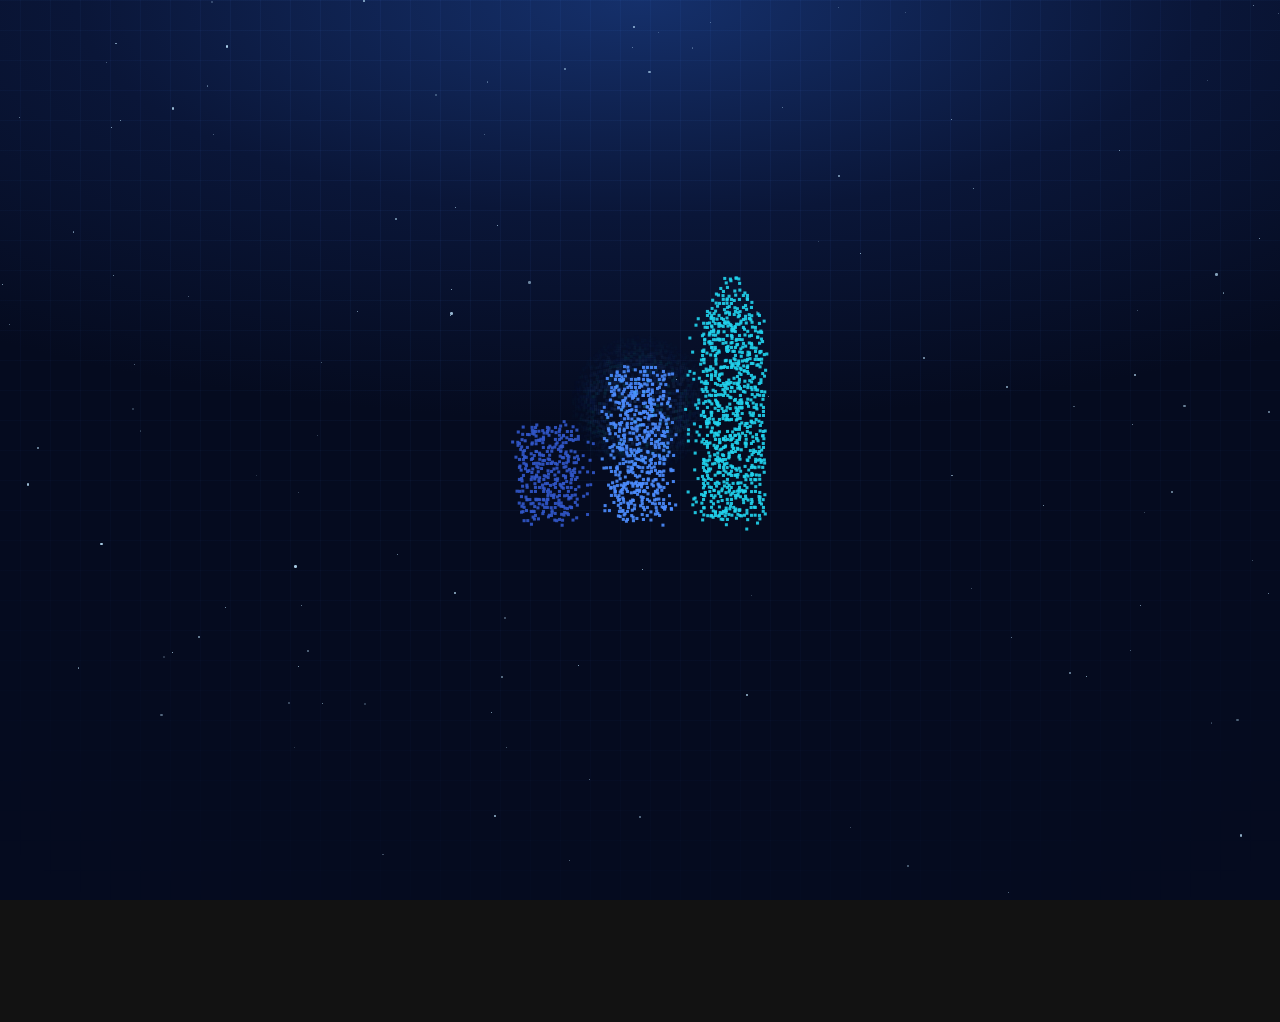
==== commit 9429513f: "Gestão: formulário de briefing no topo de Pacotes e preços (arquivo à parte, sem mexer no app.js) Co" ====
--- a/index.html
+++ b/index.html
@@ -5,4 +5,4 @@
 <link rel="manifest" href="./manifest.webmanifest"><link rel="icon" href="./favicon.svg" type="image/svg+xml">
 <link rel="apple-touch-icon" href="./apple-touch-icon-v2.png">
 <meta name="apple-mobile-web-app-capable" content="yes"><meta name="apple-mobile-web-app-title" content="Studio Gestão">
-<link rel="stylesheet" href="./app.css?v=pg1117c"><style>#project-shortcuts{max-width:680px;margin:20px auto;padding:0 16px;position:relative;z-index:10}body:has(.page-content) #project-shortcuts{display:none}</style></head><body><nav id="project-shortcuts" class="own-project-links" aria-label="Meus projetos"><a href="https://arnoldsuheth.github.io/super-visao-app/" target="_blank" rel="noopener noreferrer"><span class="own-project-mark">#1</span><span><strong>SUPER VISÃO</strong><small>Abrir meu painel</small></span></a></nav><div id="root"></div><script src="./app.js?v=pd1119d"></script><script src="./puxar-atualizar.js?v=1"></script></body></html>
+<link rel="stylesheet" href="./app.css?v=pg1117c"><style>#project-shortcuts{max-width:680px;margin:20px auto;padding:0 16px;position:relative;z-index:10}body:has(.page-content) #project-shortcuts{display:none}</style></head><body><nav id="project-shortcuts" class="own-project-links" aria-label="Meus projetos"><a href="https://arnoldsuheth.github.io/super-visao-app/" target="_blank" rel="noopener noreferrer"><span class="own-project-mark">#1</span><span><strong>SUPER VISÃO</strong><small>Abrir meu painel</small></span></a></nav><div id="root"></div><script src="./app.js?v=pd1119d"></script><script src="./puxar-atualizar.js?v=1"></script><script src="./briefing-topo.js?v=1"></script></body></html>
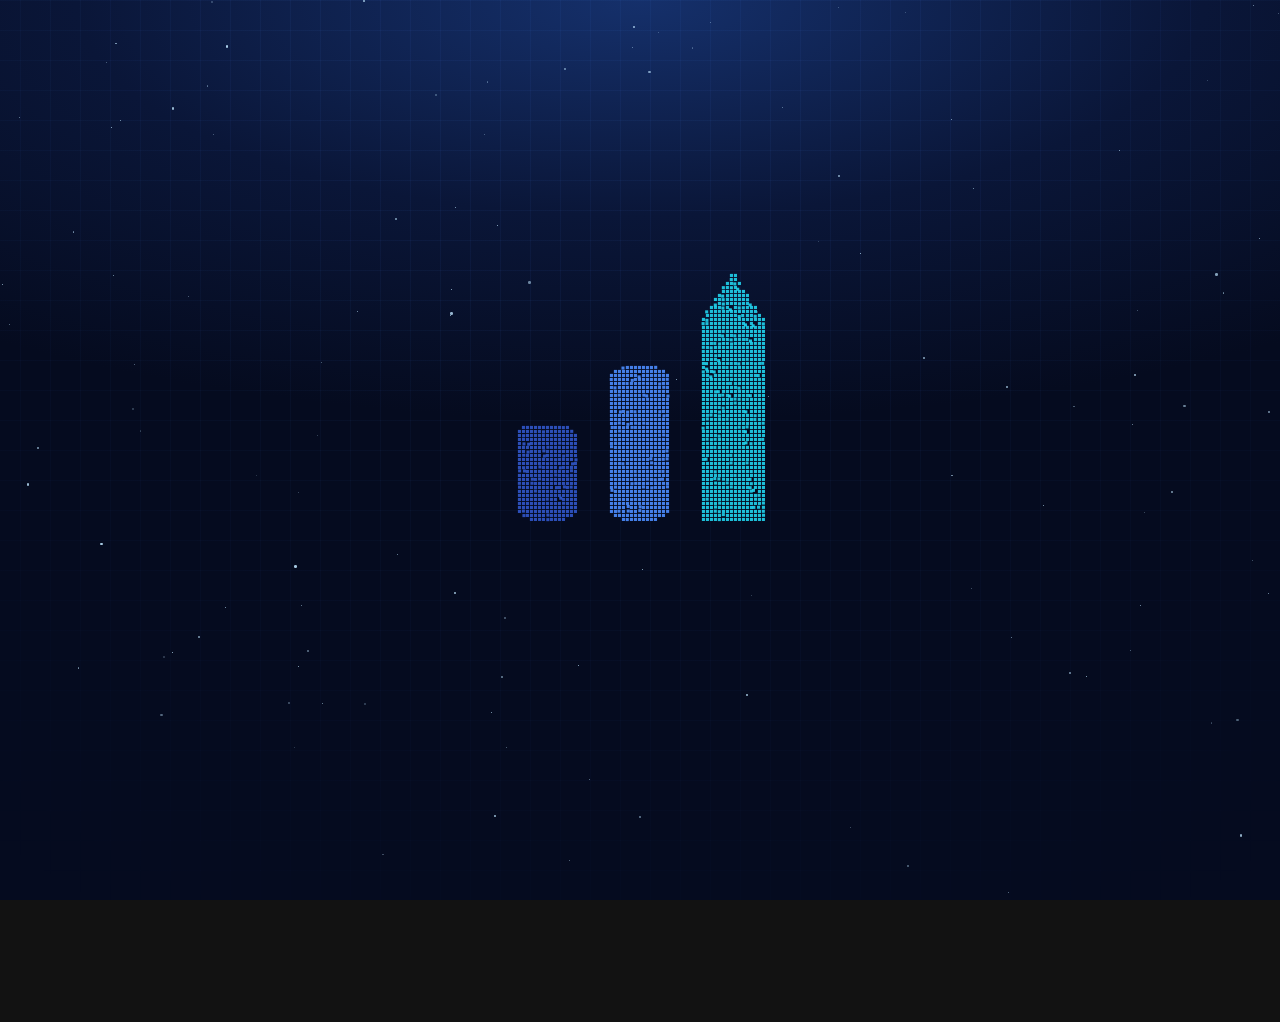
==== commit ddff34ef: "Gestão: mensagens do WhatsApp saem com Bom dia/Boa tarde/Boa noite pelo horário Co-Authored-By: Clau" ====
--- a/index.html
+++ b/index.html
@@ -5,4 +5,4 @@
 <link rel="manifest" href="./manifest.webmanifest"><link rel="icon" href="./favicon.svg" type="image/svg+xml">
 <link rel="apple-touch-icon" href="./apple-touch-icon-v2.png">
 <meta name="apple-mobile-web-app-capable" content="yes"><meta name="apple-mobile-web-app-title" content="Studio Gestão">
-<link rel="stylesheet" href="./app.css?v=pg1117c"><style>#project-shortcuts{max-width:680px;margin:20px auto;padding:0 16px;position:relative;z-index:10}body:has(.page-content) #project-shortcuts{display:none}</style></head><body><nav id="project-shortcuts" class="own-project-links" aria-label="Meus projetos"><a href="https://arnoldsuheth.github.io/super-visao-app/" target="_blank" rel="noopener noreferrer"><span class="own-project-mark">#1</span><span><strong>SUPER VISÃO</strong><small>Abrir meu painel</small></span></a></nav><div id="root"></div><script src="./app.js?v=pd1119d"></script><script src="./puxar-atualizar.js?v=1"></script><script src="./briefing-topo.js?v=1"></script></body></html>
+<link rel="stylesheet" href="./app.css?v=pg1117c"><style>#project-shortcuts{max-width:680px;margin:20px auto;padding:0 16px;position:relative;z-index:10}body:has(.page-content) #project-shortcuts{display:none}</style></head><body><nav id="project-shortcuts" class="own-project-links" aria-label="Meus projetos"><a href="https://arnoldsuheth.github.io/super-visao-app/" target="_blank" rel="noopener noreferrer"><span class="own-project-mark">#1</span><span><strong>SUPER VISÃO</strong><small>Abrir meu painel</small></span></a></nav><div id="root"></div><script src="./app.js?v=pd1119d"></script><script src="./puxar-atualizar.js?v=1"></script><script src="./briefing-topo.js?v=1"></script><script src="./saudacao-zap.js?v=1"></script></body></html>
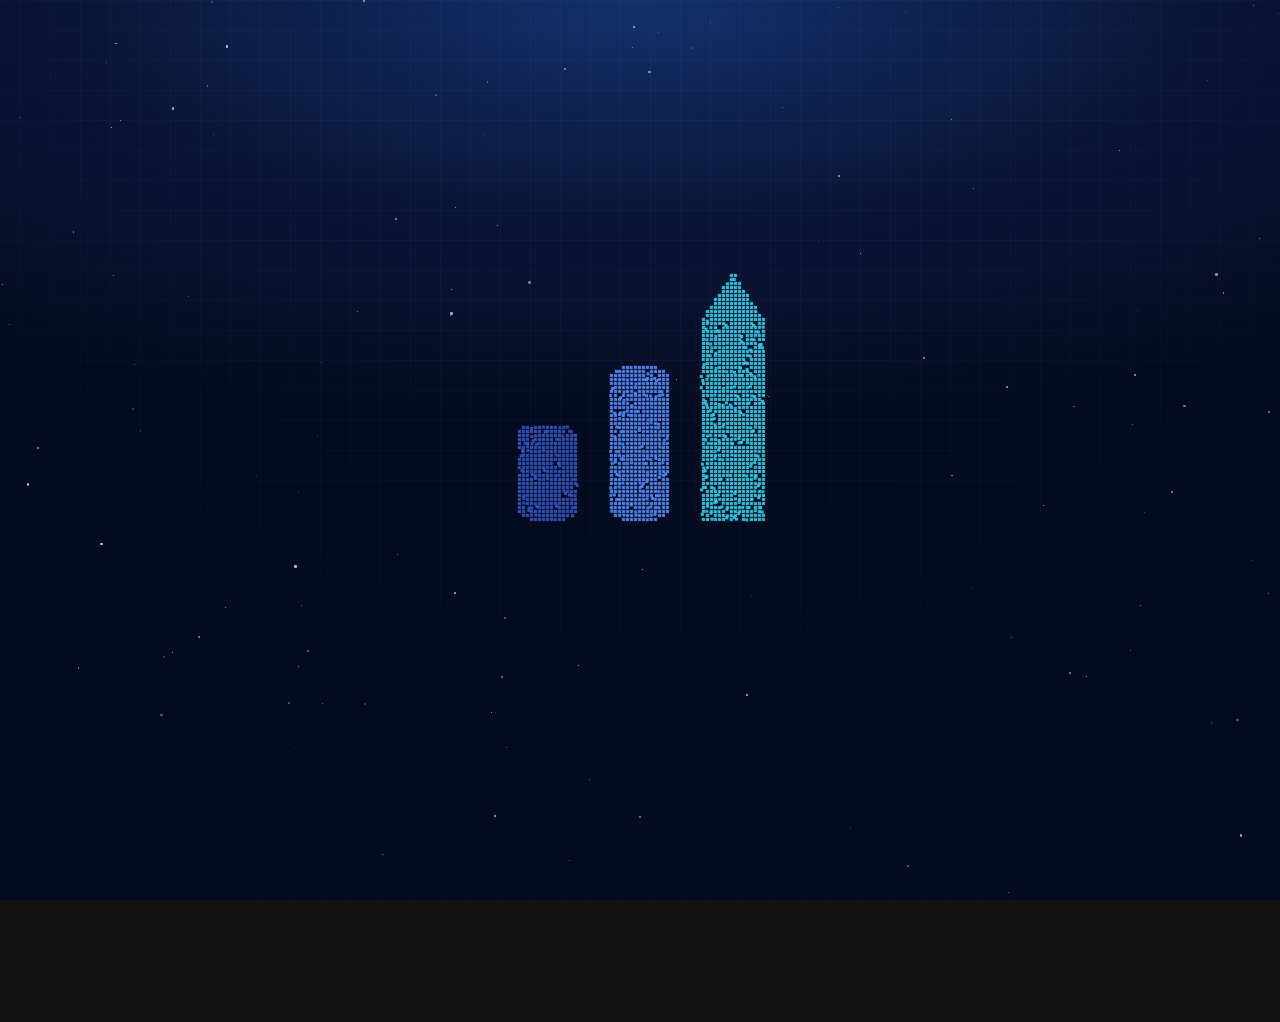
==== commit c732104c: "Gestão: mensagens do WhatsApp sem emoji (regra do Arnold) Co-Authored-By: Claude Opus 5.5 <noreply@a" ====
--- a/index.html
+++ b/index.html
@@ -5,4 +5,4 @@
 <link rel="manifest" href="./manifest.webmanifest"><link rel="icon" href="./favicon.svg" type="image/svg+xml">
 <link rel="apple-touch-icon" href="./apple-touch-icon-v2.png">
 <meta name="apple-mobile-web-app-capable" content="yes"><meta name="apple-mobile-web-app-title" content="Studio Gestão">
-<link rel="stylesheet" href="./app.css?v=pg1117c"><style>#project-shortcuts{max-width:680px;margin:20px auto;padding:0 16px;position:relative;z-index:10}body:has(.page-content) #project-shortcuts{display:none}</style></head><body><nav id="project-shortcuts" class="own-project-links" aria-label="Meus projetos"><a href="https://arnoldsuheth.github.io/super-visao-app/" target="_blank" rel="noopener noreferrer"><span class="own-project-mark">#1</span><span><strong>SUPER VISÃO</strong><small>Abrir meu painel</small></span></a></nav><div id="root"></div><script src="./app.js?v=pd1119d"></script><script src="./puxar-atualizar.js?v=1"></script><script src="./briefing-topo.js?v=1"></script><script src="./saudacao-zap.js?v=1"></script></body></html>
+<link rel="stylesheet" href="./app.css?v=pg1117c"><style>#project-shortcuts{max-width:680px;margin:20px auto;padding:0 16px;position:relative;z-index:10}body:has(.page-content) #project-shortcuts{display:none}</style></head><body><nav id="project-shortcuts" class="own-project-links" aria-label="Meus projetos"><a href="https://arnoldsuheth.github.io/super-visao-app/" target="_blank" rel="noopener noreferrer"><span class="own-project-mark">#1</span><span><strong>SUPER VISÃO</strong><small>Abrir meu painel</small></span></a></nav><div id="root"></div><script src="./app.js?v=pd1119d"></script><script src="./puxar-atualizar.js?v=1"></script><script src="./briefing-topo.js?v=1"></script><script src="./saudacao-zap.js?v=2"></script></body></html>
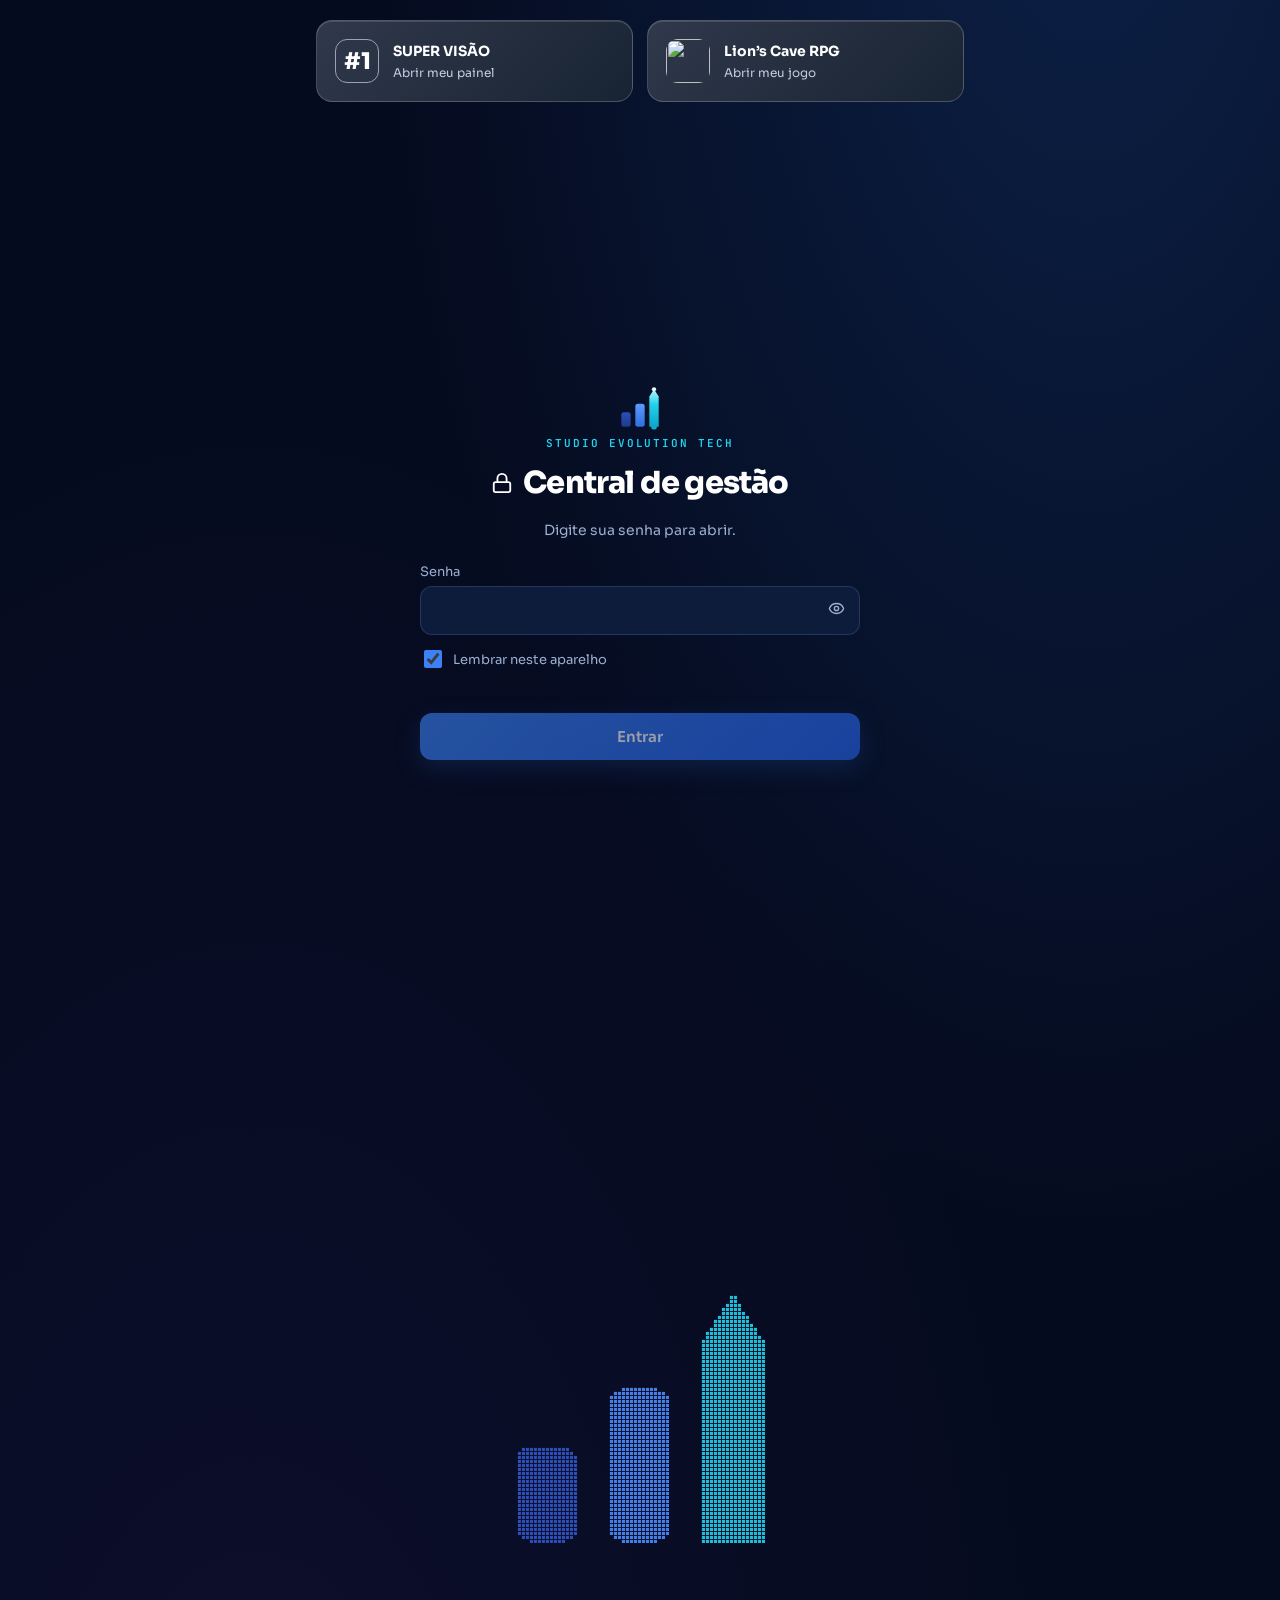
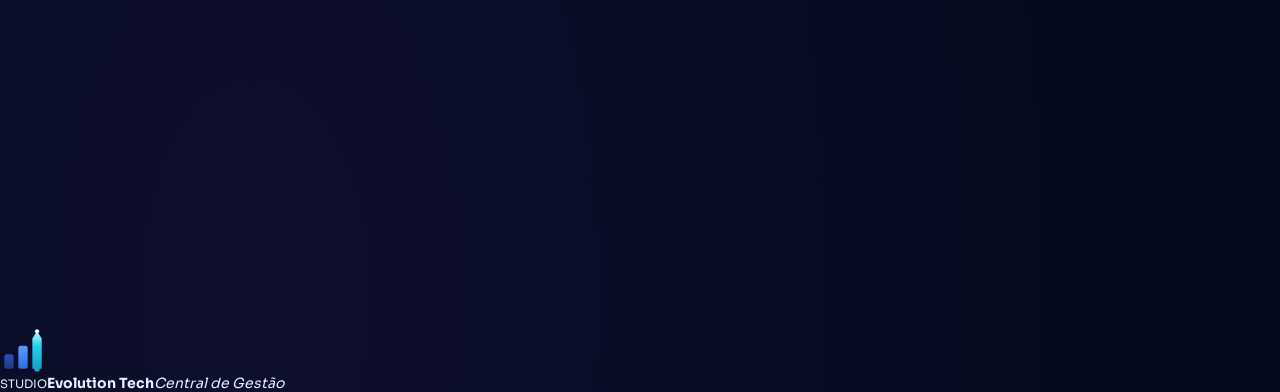
==== commit 14f52395: "Gestão: tarefas com mensagem pronta e saudação por horário Co-Authored-By: Claude Opus 5.5 <noreply@" ====
--- a/index.html
+++ b/index.html
@@ -5,4 +5,4 @@
 <link rel="manifest" href="./manifest.webmanifest"><link rel="icon" href="./favicon.svg" type="image/svg+xml">
 <link rel="apple-touch-icon" href="./apple-touch-icon-v2.png">
 <meta name="apple-mobile-web-app-capable" content="yes"><meta name="apple-mobile-web-app-title" content="Studio Gestão">
-<link rel="stylesheet" href="./app.css?v=pg1117c"><style>#project-shortcuts{max-width:680px;margin:20px auto;padding:0 16px;position:relative;z-index:10}body:has(.page-content) #project-shortcuts{display:none}</style></head><body><nav id="project-shortcuts" class="own-project-links" aria-label="Meus projetos"><a href="https://arnoldsuheth.github.io/super-visao-app/" target="_blank" rel="noopener noreferrer"><span class="own-project-mark">#1</span><span><strong>SUPER VISÃO</strong><small>Abrir meu painel</small></span></a></nav><div id="root"></div><script src="./app.js?v=pd1119d"></script><script src="./puxar-atualizar.js?v=1"></script><script src="./briefing-topo.js?v=1"></script><script src="./saudacao-zap.js?v=2"></script></body></html>
+<link rel="stylesheet" href="./app.css?v=mwz1s1gm"><style>#project-shortcuts{max-width:680px;margin:20px auto;padding:0 16px;position:relative;z-index:10}body:has(.page-content) #project-shortcuts{display:none}</style></head><body><nav id="project-shortcuts" class="own-project-links" aria-label="Meus projetos"><a href="https://arnoldsuheth.github.io/super-visao-app/" target="_blank" rel="noopener noreferrer"><span class="own-project-mark">#1</span><span><strong>SUPER VISÃO</strong><small>Abrir meu painel</small></span></a><a href="https://arnoldsuheth.github.io/evolution-lab-next/" target="_blank" rel="noopener noreferrer"><img src="https://arnoldsuheth.github.io/evolution-lab-next/lion-emblem.svg" alt="" width="44" height="44"><span><strong>Lion’s Cave RPG</strong><small>Abrir meu jogo</small></span></a></nav><div id="root"></div><script src="./app.js?v=mwz1s1gm"></script></body></html>
--- a/app.css
+++ b/app.css
@@ -1,4 +1 @@
-@import"https://fonts.googleapis.com/css2?family=Sora:wght@400;500;600;700;800&family=JetBrains+Mono:wght@400;500&display=swap";:root{--navy:#101c30;--text:#17253b;--muted:#7b8596;--border:#e9edf2;--blue:#2879e8;--cyan:#5ad7ed;--bg:#f5f7fb}*{box-sizing:border-box}body{margin:0;background:var(--bg);color:var(--text);font-family:DM Sans,sans-serif;font-size:14px;-webkit-font-smoothing:antialiased}button,input,select,textarea{font:inherit}button,a,input,select,textarea{-webkit-tap-highlight-color:transparent}button,a{touch-action:manipulation}button{cursor:pointer}button:disabled{opacity:.6;cursor:wait}button{color:inherit}a{color:inherit;text-decoration:none}button:focus-visible,a:focus-visible{outline:3px solid #5acbdf;outline-offset:4px}button{border:0;background:none}h1,h2,h3,p{margin:0}h1,h2,h3{font-family:Manrope,sans-serif}input,textarea,select{min-width:0;outline:none}input:focus,textarea:focus,select:focus{border-color:var(--blue)!important;box-shadow:0 0 0 3px #2879e815}.app-shell{min-height:100vh}.sidebar{position:fixed;inset:0 auto 0 0;width:238px;background:#101b2e;color:#93a2ba;padding:32px 21px 0;display:flex;flex-direction:column;z-index:30;border-right:1px solid #ffffff08}.brand{display:flex;align-items:center;gap:11px;color:#fff;font-weight:800;font-family:Manrope;font-size:12px;letter-spacing:.02em;line-height:1.5;padding:0 7px}.brand>span:last-child>span{display:block;font-size:11px;letter-spacing:.025em}.logo-icon{height:35px;width:35px;display:flex;align-items:flex-end;justify-content:center;gap:3px;padding:7px 5px;border-radius:10px;background:linear-gradient(140deg,#7ce4f0,#7584ff);box-shadow:0 3px 14px #62baf024;flex-shrink:0}.logo-icon i{display:block;background:#10213b;width:5px;border-radius:1px}.logo-icon i:nth-child(1){height:8px}.logo-icon i:nth-child(2){height:14px}.logo-icon i:nth-child(3){height:21px}.workspace-label{margin:35px 0 28px;border:1px solid #ffffff12;background:#ffffff04;border-radius:9px;display:flex;align-items:center;gap:10px;padding:11px 9px;color:#e0e6ee;font-size:12px}.workspace-avatar{background:#ffffff0b;border:1px solid #ffffff14;width:29px;height:29px;display:grid;place-items:center;border-radius:7px;color:#b7d5ee;font-weight:700}.workspace-label small{display:block;color:#788aa5;font-size:10px;margin-top:3px}.workspace-label>svg{margin-left:auto;color:#788aa5}.nav-caption{font-size:9px;letter-spacing:.13em;font-weight:700;margin:0 13px 14px;color:#677991}nav{display:grid;gap:7px}nav button{display:flex;align-items:center;gap:13px;padding:13px;border-radius:8px;color:#9ba9bf;text-align:left;font-size:12px;font-weight:500;min-height:44px}nav button:hover{background:#ffffff08;color:#d5eff9}nav button.active{background:#22334c;color:#79ddee;position:relative}nav button.active:before{content:"";position:absolute;width:3px;height:21px;border-radius:3px;left:-21px;background:#72ddea}nav button small{margin-left:auto;background:#78dcf115;border:1px solid #7fd7e52d;border-radius:5px;padding:1px 6px;font-size:10px}.sidebar-bottom{margin-top:auto}.sidebar-note{margin:40px 0 24px;padding:18px 14px;border:1px solid #ffffff0e;border-radius:11px;background:linear-gradient(135deg,#1a2e46,#162338)}.sidebar-note>svg{color:#71d9e8;margin-bottom:13px}.sidebar-note b{display:block;font-size:11px;color:#dce5f2}.sidebar-note p{font-size:10px;line-height:1.7;color:#8b9bb3;margin:8px 0 16px}.sidebar-note a{font-size:10px;color:#88d7e5;display:flex;align-items:center;gap:4px}.profile{border-top:1px solid #ffffff0e;display:flex;align-items:center;gap:9px;padding:20px 0}.avatar{width:34px;height:34px;background:#e7edf8;border:2px solid white;border-radius:50%;color:#4f6686;display:grid;place-items:center;font-size:10px;font-weight:700;flex-shrink:0}.profile .avatar{background:#293a54;color:#bdd5e9;border-color:#394963}.profile b{font-size:10px;display:block;color:#d9e1ec}.profile small{font-size:9px;display:block;margin-top:4px;color:#6d819e}.profile>svg{margin-left:auto;color:#577089}.main{margin-left:238px;min-width:0}.topbar{height:77px;border-bottom:1px solid var(--border);background:#fff;display:flex;align-items:center;justify-content:space-between;padding:0 38px;gap:20px}.breadcrumbs{display:flex;align-items:center;gap:12px;font-size:11px;color:#8792a4}.breadcrumbs b{color:#39465b;font-weight:500}.breadcrumbs>svg{color:#acb5c1}.top-actions{display:flex;align-items:center;gap:23px}.private-label{display:flex;gap:6px;align-items:center;font-size:10px;color:#8b95a6}.small-avatar{width:31px;height:31px}.page-content{padding:31px 38px 0;max-width:1600px;margin:auto}.page-heading{display:flex;justify-content:space-between;align-items:center;gap:20px;margin-bottom:26px}.eyebrow{font-size:8px;letter-spacing:.13em;font-weight:700;color:#8d98aa;margin-bottom:9px}h1{font-size:25px;letter-spacing:-.8px;font-weight:800;line-height:1.4}.page-heading p.muted{margin-top:7px;font-size:12px}.muted{color:var(--muted)}.small{font-size:10px}.block{display:block;margin-top:5px}.grow{flex:1;min-width:0}.button{border:1px solid transparent;padding:11px 15px;border-radius:7px;display:inline-flex;align-items:center;justify-content:center;gap:7px;font-size:11px;font-weight:600;white-space:nowrap;min-height:38px;transition:background .16s,transform .16s}.button:hover{transform:translateY(-1px)}.primary{background:#2779df;color:#fff;box-shadow:0 3px 8px #2979df15}.primary:hover{background:#1767d0}.subtle{border-color:#e1e7f0;background:#fff;color:#64738a}.hero{border-radius:13px;background:radial-gradient(ellipse at 80% 70%,#17515f88,transparent 43%),linear-gradient(112deg,#172b47,#17304c 63%,#0f2b3d);position:relative;overflow:hidden;min-height:249px;color:#fff;padding:29px 31px;display:flex;align-items:center}.hero-content{position:relative;z-index:1;max-width:560px}.hero-tag{display:flex;align-items:center;gap:7px;font-size:7px;letter-spacing:.13em;color:#9bb9d3}.hero-tag>span{width:5px;height:5px;background:#63dcc3;box-shadow:0 0 9px #5be8cc80;border-radius:50%}.hero h2{font-size:26px;letter-spacing:-.7px;line-height:1.35;margin:15px 0 11px;font-weight:700}.hero h2 span{color:#8bd6e7}.hero p{font-size:10px;color:#a3b4ca;line-height:1.8;max-width:350px}.hero-actions{display:flex;gap:22px;align-items:center;margin-top:20px}.hero-button{background:#6fd3e8;color:#14304b;font-size:10px;padding:9px 13px;min-height:34px}.hero-link{display:flex;align-items:center;gap:5px;color:#b8cce0;font-size:10px;padding:8px 0}.hero-art{position:absolute;right:7%;width:230px;height:230px;display:grid;place-items:center;transform:rotate(-8deg)}.orbit{position:absolute;border:1px solid #9cdaf318;border-radius:50%;width:215px;height:215px}.orbit-two{width:295px;height:295px;border-style:dashed;opacity:.6}.glass-mark{width:122px;height:135px;border-radius:24px;background:linear-gradient(135deg,#9adbed20,#7de4f006);border:1px solid #aad9e944;display:grid;place-items:center;box-shadow:13px 17px 40px #091a3f35,inset 2px 2px 9px #e2faff0d;transform:perspective(500px) rotateY(-20deg) rotateX(6deg)}.glass-mark .logo-icon{width:90px;height:90px;background:none;box-shadow:none;gap:8px;padding:15px 8px}.glass-mark .logo-icon i{width:13px;background:linear-gradient(#8cedf5,#4b97c7);border-radius:3px;box-shadow:5px 3px #3870a440}.glass-mark .logo-icon i:nth-child(1){height:23px}.glass-mark .logo-icon i:nth-child(2){height:42px}.glass-mark .logo-icon i:nth-child(3){height:62px}.art-chip{position:absolute;bottom:3px;right:-22px;background:#ffffff0a;backdrop-filter:blur(8px);border:1px solid #c0ecfa30;padding:10px 14px;border-radius:9px;font-size:9px;color:#c0e0ed;display:flex;align-items:center;gap:8px;transform:rotate(8deg)}.art-chip svg{color:#6fe1c3}.art-cross{position:absolute;color:#75c6d8;font-size:20px;font-weight:300}.cross-one{top:15px;right:12px}.cross-two{bottom:38px;left:-14px;font-size:15px;opacity:.4}.section-toolbar{display:flex;align-items:center;justify-content:space-between;margin:26px 0 15px;gap:15px}.section-toolbar h2{display:flex;align-items:center;gap:9px;font-family:DM Sans;font-size:13px;font-weight:600}.live-dot{width:5px;height:5px;border-radius:50%;background:#49bc96}.month-select{display:flex;align-items:center;gap:7px;color:#8090a4;border:1px solid #e1e6ef;background:#fff;padding:6px 9px;border-radius:6px;font-size:10px}.month-select input{border:0;background:transparent;color:#69798d;font-size:10px;width:131px}.metrics{display:grid;grid-template-columns:repeat(4,minmax(0,1fr));gap:15px}.metric{background:#fff;border:1px solid var(--border);border-radius:10px;padding:19px 18px;position:relative;min-height:145px;box-shadow:0 3px 5px #15274802}.metric-icon{display:flex;align-items:center;justify-content:center;width:31px;height:31px;border-radius:9px;position:absolute;right:17px;top:17px}.blue{background:#eaf2ff;color:#4b89e1}.purple{background:#f0edff;color:#9580db}.green{background:#e7f6ef;color:#49ac88}.cyan{background:#e9f7fc;color:#4aafc4}.metric p{font-size:10px;color:#7a879b;margin:2px 31px 18px 0;min-height:20px;line-height:1.5}.metric>strong{font-family:Manrope;font-size:25px;font-weight:800;letter-spacing:-1px;display:block}.metric>small{display:block;font-size:9px;color:#a1a9b7;margin-top:9px;line-height:1.5}.dashboard-grid{display:grid;grid-template-columns:1.3fr 1fr;gap:19px;margin-top:21px}.card{background:#fff;border:1px solid var(--border);border-radius:11px;overflow:hidden;box-shadow:0 2px 4px #19274302}.card-heading{padding:21px 22px 0;display:flex;align-items:center;justify-content:space-between;gap:14px}.card-heading h2{font-family:DM Sans;font-size:13px;font-weight:650}.card-heading p{font-size:10px;color:#94a0af;margin-top:6px;line-height:1.6}.chip{font-size:9px;color:#7c8899;border:1px solid var(--border);border-radius:5px;padding:6px 8px;white-space:nowrap}.chart-total{display:flex;gap:12px;align-items:center;padding:20px 22px 5px}.chart-total strong{font-size:23px;font-family:Manrope;letter-spacing:-.6px;font-weight:800}.chart-total span{padding-top:4px}.bar-chart{display:flex;justify-content:space-around;align-items:flex-end;height:165px;margin:0 23px 15px;background:repeating-linear-gradient(to top,transparent 0,transparent 36px,#eff2f6 36px,#eff2f6 37px);gap:16px}.bar-column{flex:1;display:flex;align-items:center;flex-direction:column;justify-content:flex-end;height:100%;max-width:67px;min-width:0}.bar{width:100%;border-radius:5px 5px 0 0;background:#d8eafa;min-height:3px}.bar.selected{background:linear-gradient(#53bfdf,#3888d4)}.bar-number{font-size:8px;color:#8190a5;white-space:nowrap;margin-bottom:5px}.bar-label{font-size:9px;background:#fff;width:100%;text-align:center;padding-top:10px;color:#96a1b2}.chart-footer{border-top:1px solid #f0f2f5;display:flex;justify-content:space-between;align-items:center;padding:13px 22px;gap:10px;font-size:9px;color:#96a1b2}.chart-footer>span{display:flex;align-items:center;gap:6px}.chart-footer i{width:5px;height:5px;background:#51a9d9;border-radius:50%}.chart-footer button,.card-footer button,.text-link{display:flex;align-items:center;gap:5px;font-size:9px;color:#7489a4;white-space:nowrap}.count-bubble{font-size:10px;padding:3px 6px;border:1px solid #e7ecf2;border-radius:5px;color:#7f8da1}.empty{display:flex;flex-direction:column;align-items:center;text-align:center;padding:37px 24px;gap:12px;min-height:219px;justify-content:center}.empty>svg{color:#9fbbd6;stroke-width:1.5}.empty h3{font-family:DM Sans;font-size:13px;font-weight:600}.empty p{color:#97a2b2;font-size:10px;line-height:1.8;max-width:280px}.empty .button{margin-top:5px;font-size:10px;min-height:32px;padding:7px 11px}.card-footer{padding:13px 22px;border-top:1px solid #f0f2f5;display:flex;align-items:center;justify-content:space-between;gap:10px}.payment-list{padding:4px 22px 17px}.payment-list.compact{padding-top:12px;padding-bottom:8px;min-height:233px}.payment-row{display:flex;align-items:center;gap:13px;padding:16px 0;border-bottom:1px solid #f0f2f6;min-width:0}.payment-row:last-child{border-bottom:0}.date-box{width:36px;min-width:36px;height:43px;display:flex;flex-direction:column;align-items:center;justify-content:center;background:#f5f7fb;border:1px solid #e9edf4;border-radius:7px;gap:2px}.date-box b{font-size:12px;color:#74849b;font-family:Manrope;font-weight:800}.date-box small{font-size:7px;color:#8d9ab0;text-transform:uppercase}.date-box.late{background:#fff1ef;border-color:#f8dfdb}.text-button{text-align:left;font-size:11px;font-weight:600;line-height:1.6;padding:0}.payment-value{text-align:right;display:flex;flex-direction:column;align-items:flex-end;gap:5px;flex-shrink:0}.payment-value strong{font-size:11px;font-weight:650}.badge{display:inline-flex;align-items:center;padding:4px 7px;border-radius:5px;font-size:8px;white-space:nowrap;font-weight:500}.badge.green{background:#e9f7f0;color:#4b9e7b}.badge.amber{background:#fff7e9;color:#c39a50}.badge.red{background:#fceeed;color:#cd746b}.stage-0{background:#ecf2fd;color:#668cce}.stage-1{background:#e9f4fc;color:#5a9fc9}.stage-2{background:#f1edfc;color:#9983c4}.stage-3{background:#eaf6ee;color:#6ba384}.stage-4{background:#f0f1f4;color:#929dad}.lower-grid{margin-top:20px}.project-mini-list{padding:10px 22px 13px}.project-mini{width:100%;display:flex;align-items:center;gap:11px;text-align:left;padding:17px 0;border-bottom:1px solid #f0f2f5}.project-mini:last-child{border-bottom:0}.project-mini b{display:block;font-size:11px;font-weight:600;line-height:1.6}.project-mini .grow>span{display:block;font-size:9px;color:#9ba6b4;margin-top:3px}.project-mini>svg{color:#a3b0c0}.project-avatar{width:34px;height:34px;border-radius:9px;display:grid;place-items:center;font-size:12px;flex-shrink:0}.color-0{background:#f1eafb;color:#a086bd}.color-1{background:#f7efe5;color:#b59870}.color-2{background:#e5f2eb;color:#78a88d}.color-3{background:#e5eef8;color:#719dc7}.task-list{padding:8px 22px 18px}.task-row{display:flex;align-items:center;gap:10px;padding:18px 0;border-bottom:1px solid #f0f2f5}.task-row:last-child{border-bottom:0}.task-check{width:16px;height:16px;min-width:16px;border:1px solid #dae1eb;border-radius:4px;padding:0;display:grid;place-items:center}.task-check.checked{background:#4ca88c;color:#fff;border-color:#4ca88c}.task-title{flex:1;min-width:0;text-align:left;padding:0}.task-title b{display:block;font-weight:500;font-size:11px;line-height:1.7}.task-title span{display:block;font-size:9px;color:#a1aaba;margin-top:3px}.completed .task-title b{text-decoration:line-through;color:#9ca7b6}.priority-dot{width:5px;height:5px;background:#ddb777;border-radius:50%}.icon-button{width:30px;height:30px;min-width:30px;border:1px solid transparent;border-radius:7px;color:#8c99ab;display:grid;place-items:center;padding:0}.icon-button:hover{background:#f4f7fa}.page-footer{display:flex;align-items:center;justify-content:space-between;font-size:9px;color:#a0aabc;padding:28px 0 22px;margin-top:8px;gap:15px}.page-footer>span:first-child{display:flex;align-items:center;gap:7px}.page-footer .logo-icon{width:15px;height:15px;border-radius:3px;padding:2px;gap:1px;background:none;box-shadow:none}.page-footer .logo-icon i{width:3px;background:#a2b0c2}.page-footer .logo-icon i:nth-child(1){height:5px}.page-footer .logo-icon i:nth-child(2){height:8px}.page-footer .logo-icon i:nth-child(3){height:12px}.footer-divider{margin:0 4px;color:#c9d1db}.list-toolbar{display:flex;justify-content:space-between;align-items:center;gap:16px;margin-bottom:22px;flex-wrap:wrap}.search{display:flex;align-items:center;gap:9px;border:1px solid #e1e6ef;border-radius:8px;background:#fff;padding:9px 12px;color:#97a4b8;flex:1;max-width:310px}.search input{border:0;color:#54647b;width:100%;font-size:12px;box-shadow:none}.search input::placeholder{color:#9da8b8}.toolbar-right{display:flex;align-items:center;gap:8px;flex-wrap:wrap}.toolbar-right select,.standalone-month{background:#fff;border:1px solid #e1e6ef;border-radius:7px;color:#697b92;padding:9px;font-size:11px;min-height:38px}.client-grid{display:grid;grid-template-columns:repeat(3,minmax(0,1fr));gap:19px}.client-card{padding:22px}.client-top{display:flex;align-items:center;justify-content:space-between;margin-bottom:21px}.client-avatar{width:48px;height:48px;border-radius:13px;display:grid;place-items:center;font-weight:600}.client-card h2{font-size:17px;letter-spacing:-.4px}.client-card>p{font-size:11px;margin-top:7px}.client-info{display:flex;flex-direction:column;gap:9px;font-size:10px;color:#94a1b5;margin:24px 0;overflow-wrap:anywhere}.client-bottom{border-top:1px solid var(--border);padding-top:17px;display:flex;align-items:center;justify-content:space-between;gap:10px}.whatsapp-link{display:flex;align-items:center;gap:5px;color:#4eac90;font-size:10px}.full-width{grid-column:1/-1}.kanban{display:grid;grid-template-columns:repeat(4,minmax(0,1fr));gap:16px;align-items:start}.kanban-column{min-width:0;background:#edf1f7;border:1px solid #e7ecf4;border-radius:11px;padding:13px 10px}.kanban-column h2{display:flex;align-items:center;font-family:DM Sans;font-size:11px;gap:7px;margin:4px 2px 17px}.kanban-column h2>span{margin-left:auto;color:#9aa6b8;font-size:10px;font-weight:400}.stage-dot{width:6px;height:6px;border-radius:50%;background:currentColor}.kanban-card{padding:16px 13px;margin-bottom:10px;border-color:#e4eaf2;border-radius:9px}.service-label{font-size:8px;font-weight:500;color:#8c9ab0;text-transform:uppercase;letter-spacing:.04em}.project-title{display:flex;align-items:start;justify-content:space-between;gap:6px;text-align:left;font-size:12px;font-weight:650;padding:0;margin:12px 0 8px;line-height:1.6;width:100%}.project-title svg{color:#94a7bd;min-width:15px}.project-notes{font-size:10px;line-height:1.8;color:#92a0b4;margin:13px 0;white-space:pre-wrap;overflow-wrap:anywhere}.project-money{border-top:1px solid #eef1f6;border-bottom:1px solid #eef1f6;display:grid;gap:12px;margin-top:17px;padding:14px 0}.project-money span{font-size:9px;color:#9ca7b8;display:flex;justify-content:space-between;align-items:center;gap:5px;flex-wrap:wrap}.project-money strong{font-size:11px;color:#566b85;font-weight:600}.project-deadline{display:flex;gap:6px;align-items:center;font-size:10px;color:#94a3b9;margin:15px 0}.project-deadline a{margin-left:auto}.kanban-card select{border:1px solid #e4eaf2;border-radius:5px;padding:7px 4px;width:100%;background:#f8fafc;color:#8393a9;font-size:9px}.column-add{width:100%;display:flex;justify-content:center;gap:7px;align-items:center;padding:13px 2px;color:#90a0b5;font-size:10px}.finance-metrics{display:grid;grid-template-columns:repeat(3,minmax(0,1fr));gap:18px;margin-bottom:23px}.finance-metrics .card{padding:23px}.finance-metrics p{font-size:10px;color:#94a0b0;line-height:1.7}.finance-metrics strong{font-family:Manrope;display:block;font-size:27px;letter-spacing:-1px;margin-top:15px}.green-text{color:#4aa488}.red-text{color:#c87770}.demo-banner,.login-banner,.error-banner{border:1px solid #d6e9f2;border-radius:8px;background:#edf7fb;padding:11px 15px;display:flex;align-items:center;gap:12px;margin-bottom:23px;font-size:11px;color:#607f99;line-height:1.7}.demo-banner>span{display:flex;align-items:center;gap:7px}.demo-banner button{display:flex;align-items:center;gap:7px;margin-left:auto;font-size:10px;white-space:nowrap}.login-banner a{display:flex;gap:7px;align-items:center;margin-left:auto;white-space:nowrap;color:#367dbb;font-size:10px;font-weight:600}.error-banner{border-color:#eed7d4;background:#fff4f1;color:#b37168}.error-banner button{display:flex;align-items:center;gap:7px;margin-left:auto;font-size:10px}.loading{display:flex;justify-content:center;align-items:center;gap:12px;min-height:350px;color:#8396ae}.spin{animation:spin 1s linear infinite}@keyframes spin{to{transform:rotate(360deg)}}.modal{border:1px solid #dce5ef;border-radius:15px;background:#fff;box-shadow:0 30px 90px #06162840;max-width:570px;width:calc(100% - 30px);max-height:90dvh;color:var(--text);padding:0;overflow:auto}.modal::backdrop{background:#0e1e35a8;backdrop-filter:blur(4px)}.modal-heading{display:flex;align-items:center;justify-content:space-between;padding:25px 27px;border-bottom:1px solid #edf1f6}.modal-heading h2{font-size:21px;letter-spacing:-.5px}.modal-heading .eyebrow{font-size:8px}.form-body{padding:24px 27px;display:grid;gap:17px}.form-field{display:block;font-size:11px;color:#62758e;font-weight:500;min-width:0}.form-field input,.form-field select,.form-field textarea{display:block;width:100%;margin-top:8px;border:1px solid #dfe6ef;border-radius:7px;padding:11px 12px;background:#fff;color:#344a65;font-size:13px;min-height:42px}.form-field textarea{resize:vertical;min-height:87px;line-height:1.7}.form-field input::placeholder,.form-field textarea::placeholder{color:#b0bbc9}.form-grid{display:grid;grid-template-columns:1fr 1fr;gap:15px}.required{color:#3184c9}.form-help{font-size:10px;color:#97a4b6;line-height:1.8;background:#f5f8fc;border:1px solid #e7eef6;padding:12px;border-radius:7px}.form-error{border:1px solid #eed6d3;background:#fff4f1;color:#b5685f;font-size:12px;line-height:1.7;padding:12px;border-radius:7px}.modal-footer{padding:17px 27px;display:flex;align-items:center;justify-content:space-between;gap:10px;background:#fafbfd;border-top:1px solid #edf1f6}.toast{position:fixed;bottom:25px;left:calc(50% + 100px);transform:translate(-50%);display:flex;align-items:center;gap:10px;background:#14283e;color:#d6edf1;font-size:12px;padding:15px 22px;border-radius:9px;box-shadow:0 7px 20px #10203e25;z-index:100;max-width:calc(100% - 30px);line-height:1.8}.toast svg{color:#7be3d3;flex-shrink:0}.mobile-menu,.sidebar-shade{display:none}@media(min-width:1500px){.page-content{padding:40px 55px 0}.hero{min-height:280px}.hero h2{font-size:33px}.hero p{font-size:12px}.hero-art{right:10%}.metric{padding:23px;min-height:157px}.metric p{font-size:12px}.metric>strong{font-size:28px}.metric>small{font-size:10px}.hero-tag{font-size:9px}.card-heading h2{font-size:15px}.card-heading p{font-size:11px}}@media(max-width:1150px){.sidebar{width:210px;padding-left:15px;padding-right:15px}.main{margin-left:210px}.topbar{padding:0 25px}.page-content{padding:28px 25px 0}.hero-art{right:3%;transform:rotate(-8deg) scale(.85)}.hero-content{max-width:62%}.hero h2{font-size:24px}.hero p{max-width:290px}.hero-actions{gap:12px}.metrics{gap:10px}.metric{padding:15px 13px}.metric-icon{top:13px;right:10px;width:27px;height:27px}.metric p{font-size:9px}.metric>strong{font-size:21px}.metric>small{font-size:8px}.dashboard-grid{gap:14px;grid-template-columns:1.15fr 1fr}.card-heading{padding:20px 16px 0}.chart-total{padding-left:16px;padding-right:16px;flex-wrap:wrap;gap:3px 10px}.chart-total strong{font-size:21px}.payment-list,.task-list,.project-mini-list{padding-left:16px;padding-right:16px}.payment-row{gap:9px}.payment-value strong,.text-button{font-size:10px}.card-footer,.chart-footer{padding-left:16px;padding-right:16px}.kanban,.client-grid{grid-template-columns:repeat(2,minmax(0,1fr))}.brand{gap:9px;padding:0}.sidebar-note{padding:15px 10px}.nav-caption{margin-left:10px}nav button.active:before{left:-15px}}@media(max-width:900px){.sidebar{width:190px;padding-left:12px;padding-right:12px}.main{margin-left:190px}.brand{font-size:10px}.brand>span:last-child>span{font-size:9px}.workspace-label{padding:9px 7px}.sidebar-note a{font-size:9px}.page-content{padding:25px 20px 0}.topbar{padding:0 20px}.hero{padding:26px 23px}.hero-content{max-width:70%}.hero-art{right:-55px;opacity:.55;transform:scale(.75)}.hero p{max-width:270px}.hero-actions{flex-wrap:wrap;gap:10px}.metrics{grid-template-columns:repeat(2,minmax(0,1fr))}.metric p{font-size:11px}.metric>strong{font-size:25px}.metric>small{font-size:10px}.metric{min-height:140px;padding:20px}.metric-icon{top:17px;right:17px}.dashboard-grid{grid-template-columns:1fr}.hero h2{font-size:25px}h1{font-size:23px}.page-heading{align-items:flex-start}.page-heading>.button{margin-top:22px;padding:10px;font-size:10px}.login-banner{flex-wrap:wrap}.login-banner a{margin-left:30px}.bar-chart{height:170px}.finance-metrics{gap:10px}.finance-metrics .card{padding:17px}.finance-metrics strong{font-size:21px}.toolbar-right{width:100%}.list-toolbar .search{max-width:none;width:100%}.demo-banner{align-items:flex-start}.demo-banner>span{align-items:flex-start}.sidebar .profile{gap:6px}.profile .avatar{width:28px;height:28px}.profile b{font-size:9px}.profile small{font-size:8px}nav button.active:before{left:-12px}.page-footer>span:last-child{display:none}}@media(max-width:680px){.sidebar{transform:translate(-100%);width:238px;transition:transform .2s;padding:29px 20px 0}.sidebar.is-open{transform:translate(0)}.sidebar-shade{display:block;position:fixed;inset:0;background:#071a3490;z-index:25;backdrop-filter:blur(2px)}.sidebar .brand{font-size:12px}.sidebar .brand>span:last-child>span{font-size:11px}.sidebar .profile b{font-size:10px}.sidebar .profile small{font-size:9px}.sidebar .profile .avatar{width:34px;height:34px}.main{margin:0}.topbar{height:65px;padding:0 17px;position:sticky;top:0;z-index:15}.mobile-menu{display:grid}.breadcrumbs{gap:8px;font-size:11px}.private-label{font-size:0;gap:0}.private-label svg{width:18px;height:18px}.top-actions{gap:12px}.page-content{padding:23px 16px 0}.page-heading{gap:12px;flex-wrap:wrap;margin-bottom:21px}.page-heading>.button{margin-top:0;font-size:12px;min-height:42px;padding:11px 14px}.page-heading>div{width:100%}.eyebrow{font-size:9px}h1{font-size:26px}.page-heading p.muted{font-size:13px;line-height:1.8;max-width:310px}.hero{padding:26px 22px;min-height:270px;border-radius:11px}.hero-tag{font-size:7px;letter-spacing:.08em}.hero h2{font-size:24px;line-height:1.4}.hero p{font-size:11px;max-width:250px}.hero-content{max-width:100%}.hero-art{right:-96px;top:25px;opacity:.3;transform:scale(.7)}.hero-actions{position:relative;z-index:2;gap:15px}.hero-button{font-size:11px;min-height:39px}.hero-link{font-size:10px;min-height:36px}.section-toolbar{margin-top:25px;gap:7px}.section-toolbar h2{font-size:12px}.month-select{padding:6px}.month-select>svg{display:none}.month-select input{width:120px;font-size:10px}.metrics{gap:10px}.metric{padding:17px 13px;min-height:153px}.metric p{font-size:10px;max-width:95px;margin-right:15px;min-height:28px}.metric-icon{width:24px;height:24px;right:9px;top:13px;border-radius:7px}.metric-icon svg{width:15px;height:15px}.metric>strong{font-size:23px;letter-spacing:-.8px}.metric>small{font-size:9px;max-width:125px;line-height:1.6}.dashboard-grid{gap:16px;margin-top:16px}.card-heading{padding:21px 19px 0}.card-heading h2{font-size:14px}.card-heading p{font-size:11px;max-width:220px}.card-heading .chip{font-size:8px}.chart-total{padding:22px 19px 0}.chart-total strong{font-size:26px}.bar-chart{margin-left:20px;margin-right:20px;gap:9px}.bar-number{font-size:7px}.bar-label{font-size:10px}.chart-footer,.card-footer{padding:15px 19px}.chart-footer button,.card-footer button,.text-link{font-size:10px}.chart-footer>span{font-size:9px}.payment-list,.project-mini-list,.task-list{padding-left:19px;padding-right:19px}.payment-list.compact{min-height:210px}.payment-row{gap:9px}.text-button,.payment-value strong{font-size:12px}.payment-row .small{font-size:10px}.badge{font-size:9px}.payment-row .icon-button{width:24px;min-width:24px}.project-mini b{font-size:12px}.project-mini .grow>span{font-size:10px}.project-mini .badge{font-size:8px}.project-mini>svg{display:none}.task-title b{font-size:12px}.task-title span{font-size:10px}.task-check{width:20px;height:20px;min-width:20px}.task-row>.small{font-size:10px}.empty h3{font-size:14px}.empty p{font-size:12px}.empty .button{font-size:12px;min-height:40px}.empty{padding:36px 22px;min-height:240px}.page-footer{font-size:9px;padding:25px 0 20px}.demo-banner,.login-banner,.error-banner{font-size:11px;gap:9px;padding:12px}.demo-banner{flex-wrap:wrap}.demo-banner button{font-size:11px;min-height:28px;margin-left:23px}.login-banner>a{font-size:11px;min-height:30px;margin-left:26px}.login-banner>span{flex:1;min-width:180px}.client-grid{grid-template-columns:1fr;gap:16px}.client-card{padding:23px}.client-card h2{font-size:20px}.client-card>p{font-size:13px}.client-info,.client-bottom .small,.whatsapp-link{font-size:12px}.client-top .icon-button{width:40px;height:40px}.kanban{grid-template-columns:1fr;gap:18px}.kanban-column{padding:17px 13px}.kanban-column h2{font-size:13px}.kanban-card{padding:20px}.service-label{font-size:10px}.project-title{font-size:15px}.project-notes{font-size:12px}.project-money span{font-size:11px}.project-money strong{font-size:13px}.project-deadline{font-size:12px}.kanban-card select{font-size:16px;padding:9px;min-height:43px}.column-add{font-size:12px;min-height:43px}.finance-metrics{grid-template-columns:1fr;gap:12px}.finance-metrics .card{padding:20px;display:flex;align-items:center;justify-content:space-between;gap:13px}.finance-metrics p{font-size:11px;max-width:145px}.finance-metrics strong{margin:0;font-size:24px}.search input{font-size:16px}.search{padding:12px;max-width:100%}.toolbar-right{gap:8px;justify-content:space-between}.toolbar-right select,.standalone-month{font-size:14px;min-height:42px;max-width:48%}.toolbar-right .button{font-size:12px;min-height:42px}.modal{max-height:94dvh}.modal-heading{padding:23px 20px}.modal-heading h2{font-size:23px}.form-body{padding:22px 20px}.form-field{font-size:13px}.form-field input,.form-field textarea,.form-field select{font-size:16px;min-height:46px}.form-grid{grid-template-columns:1fr;gap:17px}.modal-footer{padding:17px 20px;flex-wrap:wrap}.modal-footer .button{min-height:44px;font-size:13px}.form-help{font-size:12px}.toast{left:50%;bottom:20px;width:max-content;padding:13px 18px;font-size:12px}.workspace-label{margin-top:30px}nav button{font-size:13px}nav button.active:before{left:-20px}.sidebar-note a{font-size:10px}}@media(prefers-reduced-motion:reduce){*{scroll-behavior:auto!important;transition:none!important;animation:none!important}}.logo-icon{background:none;box-shadow:none;border-radius:0;padding:0;width:42px;height:44px;display:block}.logo-icon svg{width:100%;height:100%;display:block}.brand{gap:10px}.brand .brand-name{display:flex;flex-direction:column;gap:1px;line-height:1.2;letter-spacing:0}.brand-name small{font-size:9px;font-weight:600;letter-spacing:.23em;color:#b4c6e1}.brand-name strong{font-size:16px;white-space:nowrap;letter-spacing:-.5px;font-weight:800}.workspace-label{width:100%;text-align:left}.workspace-avatar{background:#1d344f;color:#78d8e9}.workspace-label small{font-size:9px}.sidebar-share{display:flex;align-items:center;gap:6px;color:#85dcec;font-size:10px;padding:0;text-align:left}.sidebar-note b{line-height:1.7}.profile small{font-size:8px;max-width:128px;line-height:1.5}.top-company{color:#405a79;font-weight:600}.top-actions{gap:15px}.top-share{display:flex;align-items:center;gap:7px;border:1px solid #dce7f5;background:#f5f9ff;color:#367fc4;padding:9px 11px;border-radius:7px;font-size:10px;white-space:nowrap}.top-share:hover{background:#ebf4ff}.glass-mark .logo-icon{width:94px;height:102px;padding:0;filter:drop-shadow(5px 6px 0 #267bc322)}.page-footer .logo-icon{width:19px;height:19px;padding:0}.hero{background:radial-gradient(ellipse at 86% 65%,#085a7375,transparent 44%),linear-gradient(112deg,#122744,#153559 63%,#0b2a43)}.hero h2 span{color:#71def0}.hero-tag{letter-spacing:.1em}.client-briefing{display:flex;align-items:center;gap:7px;font-size:11px;color:#4882bb;background:#f0f7fd;border:1px solid #e0edf9;padding:10px 12px;border-radius:7px;width:100%;text-align:left;margin:-5px 0 18px}.client-briefing>svg:last-child{margin-left:auto}.studio-identity{border-radius:14px;background:radial-gradient(ellipse at 90% 100%,#106d8c50,transparent 55%),linear-gradient(120deg,#10233f,#183c61);min-height:225px;position:relative;overflow:hidden;padding:35px 38px;color:#fff}.identity-lockup{display:flex;align-items:center;gap:19px;position:relative;z-index:1}.identity-lockup>.logo-icon{width:65px;height:70px}.identity-lockup>div>span{font-size:12px;letter-spacing:.35em;color:#a5c2e1}.identity-lockup h2{font-size:36px;letter-spacing:-1px;font-weight:800;line-height:1.3}.studio-identity>p{font-size:12px;line-height:1.8;color:#abc2db;margin-top:18px;position:relative;z-index:1}.identity-label{display:inline-flex;gap:7px;align-items:center;margin-top:24px;color:#75d4e8;font-size:8px;letter-spacing:.12em;position:relative;z-index:1}.studio-watermark{position:absolute;right:50px;top:-60px;transform:rotate(-13deg);opacity:.15}.studio-watermark .logo-icon{width:280px;height:320px}.studio-info-grid{display:grid;grid-template-columns:1fr 1fr;gap:20px;margin-top:21px}.studio-info{padding:25px}.studio-info h2{font-size:16px;line-height:1.7;letter-spacing:-.3px}.studio-info dl{margin:18px 0 0}.studio-info dl>div{display:flex;justify-content:space-between;gap:15px;padding:17px 0;border-bottom:1px solid var(--border);font-size:11px}.studio-info dl>div:last-child{border:0;padding-bottom:0}.studio-info dt{color:#9aa7b9}.studio-info dd{margin:0;color:#4b6584;text-align:right}.studio-links{display:grid;margin-top:13px}.studio-links a,.studio-links button{display:flex;align-items:center;gap:13px;border-bottom:1px solid var(--border);padding:16px 0;text-align:left;color:#4b83b7}.studio-links>:last-child{border:0;padding-bottom:0}.studio-links span{font-size:11px;color:#526b88;flex:1}.studio-links small{display:block;margin-top:5px;font-size:9px;color:#9aa9bb}.share-intro{display:flex;gap:13px;align-items:center}.share-intro p{font-size:12px;line-height:1.8;font-weight:600}.share-intro p span{color:#94a2b5;font-weight:400;font-size:11px}.share-icon{width:43px;height:43px;display:grid;place-items:center;background:#e8f7f1;color:#4baf90;border:1px solid #d6ede3;border-radius:11px;flex-shrink:0}.share-link{display:flex;align-items:center;gap:12px;padding:14px;background:#f5f9ff;border:1px solid #e1ebf7;border-radius:9px}.share-link b{display:block;font-size:11px;color:#516e91}.share-link span:not(.briefing-file){display:block;margin-top:5px;font-size:10px;color:#9badc1}.share-link>a{margin-left:auto;color:#719bc6;padding:5px}.briefing-file{display:grid;place-items:center;color:#5193d3;background:#e7f0ff;width:35px;height:35px;border-radius:8px}.message-preview{font-size:12px!important;line-height:1.8!important;color:#7e8fa6!important;background:#f9fbfd!important;min-height:188px!important}.whatsapp-button{background:#24896d;color:#fff;box-shadow:0 3px 10px #24896d18}.whatsapp-button:hover{background:#1c795f}.share-footer{justify-content:space-between}.share-modal .form-body{gap:15px}.share-modal #phoneHint{margin-top:-8px}.share-modal .form-help{margin:0}.share-footer>.button{font-size:11px}@media(max-width:1150px){.brand-name strong{font-size:14px}.brand .logo-icon{width:35px;height:39px}.brand-name small{font-size:8px}.studio-info-grid{gap:15px}.studio-info{padding:21px}.studio-info h2{font-size:14px}.studio-info dl>div{flex-direction:column;gap:7px}.studio-info dd{text-align:left}}@media(max-width:900px){.brand-name strong{font-size:12px}.brand-name small{font-size:7px}.brand .logo-icon{width:31px;height:36px}.top-company{display:none}.breadcrumbs>svg{display:none}.top-share{padding:8px;font-size:9px}.private-label{font-size:0;gap:0}.studio-info-grid{grid-template-columns:1fr}.profile small{font-size:7px}.studio-identity{padding:30px}.identity-lockup h2{font-size:30px}}@media(max-width:680px){.brand-name strong{font-size:17px}.brand-name small{font-size:9px}.sidebar .brand .logo-icon{width:42px;height:44px}.sidebar-note{margin-top:24px}.profile small{font-size:9px!important}.topbar,.top-actions{gap:10px}.top-share{font-size:11px;padding:9px;min-height:38px}.breadcrumbs{gap:4px}.breadcrumbs>b{font-size:11px}.hero-tag{font-size:7px;max-width:220px;line-height:1.8}.page-heading h1{font-size:25px;max-width:330px}.client-briefing{font-size:13px;min-height:44px;margin-top:0}.studio-identity{padding:28px 23px;min-height:230px}.identity-lockup{gap:12px}.identity-lockup>.logo-icon{width:48px;height:58px}.identity-lockup h2{font-size:29px}.identity-lockup>div>span{font-size:9px}.studio-identity>p{font-size:12px;max-width:240px}.studio-watermark{right:-100px;top:-10px;opacity:.1}.identity-label{font-size:8px}.studio-info{padding:23px}.studio-info h2{font-size:17px}.studio-info dl>div{font-size:13px;gap:8px}.studio-links span{font-size:13px}.studio-links small{font-size:11px}.studio-links a,.studio-links button{min-height:75px}.share-intro p{font-size:14px}.share-intro p span{font-size:12px}.share-link b{font-size:13px}.share-link span:not(.briefing-file){font-size:11px}.message-preview{font-size:14px!important}.share-footer{gap:10px}.share-footer>.button{font-size:12px;flex:1 1 150px;min-height:45px}.share-modal #phoneHint{font-size:11px}}.commercial{display:grid;gap:24px}.commercial-intro{padding:26px}.commercial-intro p{max-width:800px;line-height:1.7;color:var(--muted)}.commercial .form-field{margin:18px 0}.commercial textarea{min-height:130px}.offer-preview{padding:20px;background:#f3f7fc;border:1px solid #dce5f0;border-radius:14px;line-height:1.7;overflow-wrap:anywhere;color:#17243e}.review-check{display:flex;gap:12px;align-items:flex-start;margin:24px 0;line-height:1.5}.review-check input{width:20px;height:20px;flex-shrink:0}.saved-package{display:flex;justify-content:space-between;gap:18px;align-items:center;padding:20px 0;border-bottom:1px solid #e4eaf3}.studio-info>.button{margin:8px 8px 0 0}.commercial .hero-actions{flex-wrap:wrap}.commercial .button:disabled{opacity:.5;cursor:not-allowed}@media(max-width:600px){.saved-package{align-items:stretch;flex-direction:column}.commercial .form-grid{grid-template-columns:1fr}.commercial .hero-actions{display:grid}.commercial .studio-info{padding:20px}}.crm-page{display:grid;gap:22px}.crm-metrics{display:grid;grid-template-columns:repeat(auto-fit,minmax(145px,1fr));gap:12px}.crm-counter{text-align:left;padding:20px;color:inherit;cursor:pointer;border:1px solid #e1e8f0}.crm-counter strong{display:block;font-size:30px;color:#2563eb}.crm-counter span{display:block;line-height:1.5;margin:8px 0}.crm-counter small{color:#64748b}.crm-counter.selected{border-color:#2563eb;background:#eff6ff}.crm-actions{display:flex;flex-wrap:wrap;gap:9px}.crm-actions .button{font-size:12px;padding:10px}.crm-detail{scroll-margin-top:90px}.right-card,.bonus-box{padding:20px;border:1px solid #dbe5f0;border-radius:14px;margin-top:18px}.bonus-box{background:#eaf8ff}.right-heading,.right-controls{display:flex;flex-wrap:wrap;gap:18px;align-items:center;justify-content:space-between}.right-controls input{width:90px;padding:8px;margin:8px;border:1px solid #b8c7da;border-radius:8px}.right-controls input[type=month]{width:150px}.right-heading label{font-size:12px}.right-heading input{width:17px;height:17px;margin-right:8px}.usage-list>div{display:flex;justify-content:space-between;gap:15px;padding:12px 0;border-top:1px solid #e5eaf0;margin-top:12px;line-height:1.5}.usage-list button{background:transparent;color:#2563eb;border:0;cursor:pointer}.crm-detail .form-field{margin:18px 0}@media(max-width:600px){.crm-metrics{grid-template-columns:repeat(2,minmax(0,1fr))}.right-card{padding:16px}.usage-list>div{flex-direction:column}.crm-counter{padding:14px}.crm-actions .button{flex:1}.right-controls{align-items:stretch}.right-controls>*{width:100%}.crm-detail .card-heading{align-items:flex-start;flex-wrap:wrap}}:root{color-scheme:dark;--navy:#050b1f;--text:#e6eeff;--muted:#9bafd0;--border:rgba(147,197,253,.16);--blue:#3b82f6;--cyan:#22d3ee;--bg:#050b1f;--surface:#0a1430;--surface-raised:#0d1c3b;--mono:"JetBrains Mono",ui-monospace,monospace}body{background:radial-gradient(ellipse at 85% -10%,#153c7970,transparent 46%),radial-gradient(ellipse at 20% 95%,#48278b20,transparent 55%),var(--bg);font-family:Sora,Segoe UI,system-ui,sans-serif;color:var(--text);font-size:14px}h1,h2,h3,.brand,.brand-name,.metric>strong,.chart-total strong,.date-box b,.hero h2,.section-toolbar h2,.card-heading h2,.empty h3{font-family:Sora,Segoe UI,system-ui,sans-serif}.app-shell:before{content:"";position:fixed;inset:0;pointer-events:none;background-image:linear-gradient(#93c5fd05 1px,transparent 1px),linear-gradient(90deg,#93c5fd05 1px,transparent 1px);background-size:56px 56px;z-index:-1}.sidebar{background:linear-gradient(180deg,#050b1ff5,#07132cf5);border-right:1px solid var(--border);backdrop-filter:blur(22px);width:250px;padding:26px 18px 0}.main{margin-left:250px}.brand{padding:0 2px;gap:11px}.logo-icon,.brand .logo-icon{width:46px;height:48px;background:none;padding:0;border-radius:0;box-shadow:none;display:block}.logo-icon img{display:block;width:100%;height:100%;object-fit:contain;filter:drop-shadow(0 0 8px #22d3ee25)}.brand-name strong{font-size:17px!important;letter-spacing:-.6px;color:#fff;white-space:nowrap}.brand-name small{color:#93c5fd;font-family:var(--mono);font-size:9px!important;letter-spacing:.24em}.workspace-label{margin:28px 0 24px;border:1px solid var(--border);border-radius:11px;background:#93c5fd07;color:#dceaff;padding:12px 10px}.workspace-avatar{color:#22d3ee;background:#22d3ee0b;border-color:#22d3ee25}.workspace-label small{color:#8fa3c8}.nav-caption{color:#7d94bb;font-family:var(--mono);font-size:9px;letter-spacing:.13em}nav button{font-size:12px;min-height:45px;border:1px solid transparent;color:#a3b5d2;border-radius:10px;transition:background .18s,border-color .18s,color .18s}nav button:hover{background:#3b82f610;color:#e6eeff;border-color:#3b82f62a}nav button.active{background:linear-gradient(110deg,#2563eb28,#22d3ee0b);border-color:#22d3ee35;color:#67e8f9;box-shadow:inset 0 0 22px #2563eb0a}nav button.active:before{left:-18px;background:#22d3ee;box-shadow:0 0 12px #22d3ee80}.sidebar-note{margin-top:24px;background:linear-gradient(140deg,#0b1e4a88,#09162c);border-color:var(--border)}.sidebar-note b{font-size:11px;color:#dbeafe}.sidebar-note p{color:#95acd0;font-size:10px}.sidebar-share{color:#67e8f9}.profile .avatar{background:#12305d;border-color:#3b82f63b;color:#bfdbfe}.profile{border-color:var(--border)}.profile small{color:#8fa3c8}.topbar{height:88px;background:#050b1fce;backdrop-filter:blur(20px);border-color:var(--border);padding:0 34px;position:sticky;top:0;z-index:20}.breadcrumbs{gap:18px;color:#8fa3c8;min-width:0}.breadcrumbs b{color:#b8cbe9;font-size:12px}.breadcrumbs>svg{color:#3b82f6}.top-company{display:flex!important;align-items:center;gap:10px;color:#fff}.top-company>.logo-icon{width:36px;height:40px}.top-company>span:last-child{display:flex;flex-direction:column;line-height:1.15;gap:4px}.top-company small{font-family:var(--mono);font-size:8px;letter-spacing:.22em;color:#93c5fd}.top-company strong{font-size:14px;white-space:nowrap;letter-spacing:-.5px}.top-actions{gap:14px}.top-share{background:#2563eb12;border-color:#3b82f62e;color:#b8d6ff;font-size:11px;border-radius:9px;min-height:40px}.top-share:hover{background:#2563eb25;color:#fff}.private-label{color:#8fa3c8}.private-label svg{color:#22d3ee}.avatar,.small-avatar{color:#bfdbfe;background:#0e2449;border:1px solid #3b82f640}.page-content{padding:30px 34px 0}.page-heading{margin-bottom:28px}.eyebrow{color:#67e8f9;font-family:var(--mono);font-size:9px;letter-spacing:.13em}.page-heading p.muted{font-size:12px;line-height:1.8;color:#9bafd0}h1{font-size:27px;line-height:1.5;letter-spacing:-.8px}.hero{min-height:290px;padding:34px 38px;border:1px solid #3b82f63a;border-radius:18px;background:radial-gradient(ellipse at 84% 45%,#22d3ee15,transparent 46%),linear-gradient(115deg,#0b1e4a,#0a1939 65%,#08172e);box-shadow:inset 0 1px #93c5fd10,0 20px 70px #0002}.hero:before{content:"";position:absolute;inset:0;background-image:linear-gradient(#93c5fd06 1px,transparent 1px),linear-gradient(90deg,#93c5fd06 1px,transparent 1px);background-size:40px 40px;pointer-events:none}.hero h2{font-size:38px;line-height:1.15;letter-spacing:-1.4px;margin:19px 0 14px;font-weight:800}.hero h2 span{background:linear-gradient(95deg,#3b82f6,#22d3ee);color:transparent;background-clip:text}.hero p{font-size:12px;line-height:1.9;color:#a7bcde;max-width:380px}.hero-tag{font-family:var(--mono);color:#9db8e5;font-size:8px;line-height:1.7}.hero-tag>span{background:#22d3ee;box-shadow:0 0 10px #22d3ee80}.hero-art{right:7%}.glass-mark{background:linear-gradient(140deg,#93c5fd12,#22d3ee06);border-color:#22d3ee40;box-shadow:0 0 50px #2563eb15,inset 1px 1px 12px #93c5fd0b}.glass-mark .logo-icon{width:105px;height:118px;padding:0;filter:drop-shadow(0 0 16px #22d3ee35)}.orbit{border-color:#3b82f625}.art-chip{color:#bfdbfe;background:#0b1e4ab0;border-color:#22d3ee2e}.art-chip svg{color:#22d3ee}.button{border-radius:9px;font-size:12px;min-height:42px;transition:background .18s,border-color .18s,box-shadow .18s,transform .18s}.primary{background:linear-gradient(110deg,#2563eb,#3b82f6);color:#fff;box-shadow:0 6px 22px #2563eb20;border-color:#3b82f64d}.primary:hover{background:linear-gradient(110deg,#3175f5,#4c94fc);box-shadow:0 8px 28px #2563eb40}.hero-button{background:#22d3ee;color:#041020;box-shadow:0 0 28px #22d3ee18;font-weight:700}.hero-button:hover{background:#67e8f9;box-shadow:0 0 28px #22d3ee35}.hero-link{color:#b6cbed}.subtle{background:#93c5fd06;border-color:#93c5fd25;color:#b6cbed}.subtle:hover{background:#3b82f615;border-color:#3b82f650;color:#fff}.icon-button:hover{background:#93c5fd10;color:#67e8f9}.text-link,.text-button,.chart-footer button,.card-footer button{color:#bdd5f6}.section-toolbar h2{font-size:14px;color:#dceaff}.month-select{background:#0a1430;border-color:var(--border);color:#9bafd0}.month-select input{color:#bfdbfe}.card,.metric{background:linear-gradient(135deg,#102044a8,#0a1430d9);border-color:var(--border);border-radius:14px;box-shadow:inset 0 1px #ffffff04,0 8px 24px #0000000a;backdrop-filter:blur(12px)}.metric{min-height:158px;padding:22px}.metric p{font-size:11px;color:#a6b9d8}.metric>strong{font-size:27px;color:#e6eeff}.metric>small{color:#7f98bf;font-size:10px}.metric-icon.blue{background:#2563eb1c;color:#60a5fa}.metric-icon.purple{background:#8b5cf61a;color:#b29aff}.metric-icon.green{background:#25d36614;color:#6ee7b7}.metric-icon.cyan{background:#22d3ee14;color:#67e8f9}.card-heading h2{font-size:14px;color:#e6eeff}.card-heading p{color:#8fa3c8;font-size:11px}.chip,.count-bubble{color:#9eb6db;border-color:var(--border);background:#93c5fd05}.bar-chart{background:repeating-linear-gradient(to top,transparent 0,transparent 36px,#93c5fd0b 36px,#93c5fd0b 37px)}.bar-label{background:#0b1833;color:#8fa3c8}.bar{background:#173d6d}.bar.selected{background:linear-gradient(#22d3ee,#2563eb);box-shadow:0 0 20px #22d3ee10}.bar-number{color:#a3bbde}.chart-total strong{color:#e6eeff}.chart-footer,.card-footer,.payment-row,.project-mini,.task-row,.client-bottom{border-color:var(--border)}.chart-footer{color:#8fa3c8}.chart-footer i{background:#22d3ee}.card-footer .muted{color:#8fa3c8}.date-box{background:#12254a;border-color:#93c5fd18}.date-box b{color:#c6ddff}.date-box small{color:#91acd4}.date-box.late{background:#ef444415;border-color:#ef444430}.payment-value strong{color:#dceaff}.payment-list .small{color:#8fa3c8}.badge.green{background:#25d36614;color:#70dfb0}.badge.amber{background:#f59e0b15;color:#f8c974}.badge.red{background:#ef444415;color:#fca5a5}.badge.stage-0,.stage-0{background:#3b82f615;color:#93c5fd}.badge.stage-1,.stage-1{background:#22d3ee14;color:#67e8f9}.badge.stage-2,.stage-2{background:#8b5cf61a;color:#c4b5fd}.badge.stage-3,.stage-3{background:#25d36614;color:#6ee7b7}.badge.stage-4,.stage-4{background:#93c5fd10;color:#a5b6cf}.project-mini .grow>span,.project-deadline,.service-label,.project-notes{color:#91acd4}.project-avatar,.client-avatar{border:1px solid #93c5fd15}.color-0{background:#3b82f61c;color:#93c5fd}.color-1{background:#8b5cf61c;color:#c4b5fd}.color-2{background:#22d3ee18;color:#67e8f9}.color-3{background:#25d36615;color:#6ee7b7}.task-title b{color:#dbeafe}.task-title span{color:#8fa3c8}.task-check{border-color:#3b82f650;background:#0a1430}.task-check.checked{background:#22d3ee;color:#050b1f;border-color:#22d3ee}.task-row.completed .task-title b{color:#8fa3c8}.empty>svg{color:#3b82f6}.empty h3{color:#dbeafe}.empty p{color:#8fa3c8}.green-text{color:#6ee7b7}.red-text{color:#fca5a5}.search,.toolbar-right select,.standalone-month,.list-toolbar>select{background:#0a1430;color:#b8cbe9;border:1px solid var(--border);border-radius:9px}.search input{background:transparent;color:#e6eeff}.search input::placeholder{color:#7792ba}.list-toolbar>select{padding:12px;min-height:44px}.search{gap:10px}.client-card{padding:24px}.client-card h2{font-size:20px;line-height:1.4;color:#f0f6ff}.client-card>.chip{display:inline-block;white-space:normal;line-height:1.6}.client-card>p{font-size:12px;line-height:1.8}.client-info{color:#a4badd}.client-briefing{background:#2563eb10;border-color:#3b82f62a;color:#93c5fd}.kanban-column{background:#93c5fd04;border:1px solid var(--border);border-radius:12px}.kanban-column h2{color:#a7bfe3}.project-title{color:#e6eeff}.project-money{border-color:var(--border)}.project-money span{color:#8fa3c8}.project-money strong{color:#dbeafe}.kanban-card select{background:#08142d;color:#b8cbe9;border-color:var(--border)}.column-add{color:#8fa3c8;border-color:#93c5fd22}.finance-metrics p{color:#9bb1d1}.finance-metrics strong{color:#e6eeff}.finance-metrics strong.green-text{color:#6ee7b7}.finance-metrics strong.red-text{color:#fca5a5}.crm-counter{background:linear-gradient(140deg,#0f2041,#0a1430);border-color:var(--border);transition:border-color .18s,background .18s}.crm-counter strong{color:#60a5fa;font-size:32px}.crm-counter span{color:#dceaff;font-size:12px}.crm-counter small{color:#8fa3c8}.crm-counter:hover{border-color:#3b82f655}.crm-counter.selected{border-color:#22d3ee66;background:linear-gradient(130deg,#164c7b66,#0b2742);box-shadow:0 0 28px #22d3ee08}.crm-counter.selected strong{color:#67e8f9}.right-card{background:#93c5fd03;border-color:var(--border)}.right-card h3{color:#dbeafe;font-size:15px}.right-controls,.right-heading label,.usage-list{color:#9bb5da}.right-controls input{background:#08142b;color:#dbeafe;border-color:#93c5fd30}.usage-list>div{border-color:var(--border)}.usage-list button{color:#67e8f9}.bonus-box{background:#22d3ee08;border-color:#22d3ee30;color:#a6d9ed}.bonus-box b{color:#67e8f9}.crm-detail>p{line-height:1.8}.crm-actions .button{min-height:40px}.modal{background:#0a1430;color:#e6eeff;border:1px solid #3b82f63f;box-shadow:0 30px 100px #000a;border-radius:18px}.modal::backdrop{background:#020715cc;backdrop-filter:blur(5px)}.modal-heading,.modal-footer{border-color:var(--border);background:#0b1a36}.modal-heading h2{color:#f0f6ff}.form-field{color:#b3c8e8}.form-field input,.form-field select,.form-field textarea{background:#061126;border:1px solid #93c5fd2d;color:#e6eeff;border-radius:9px}.form-field input::placeholder,.form-field textarea::placeholder{color:#718cb4}.form-help{color:#8fa3c8}.required{color:#67e8f9}.form-error{color:#fecaca;background:#ef444412;border-color:#ef444430}.modal-footer .muted{color:#8fa3c8}.share-link{background:#0b1e4a;border-color:#3b82f62e}.share-link b{color:#dbeafe}.share-link span:not(.briefing-file){color:#8fa3c8}.share-link>a{color:#67e8f9}.briefing-file{background:#2563eb1a;color:#60a5fa}.share-icon{background:#25d36610;color:#6ee7b7;border-color:#25d36625}.share-intro p span{color:#8fa3c8}.message-preview{color:#b8cbe9!important;background:#061126!important}.whatsapp-button{background:#12684f;border-color:#25d36630}.whatsapp-button:hover{background:#1d805e}.offer-preview{background:#061126;border-color:var(--border);color:#dbeafe}.commercial-intro p{color:#9bb1d1}.commercial-intro>a{color:#67e8f9}.saved-package{border-color:var(--border);color:#dbeafe}.saved-package p{color:#9bb1d1}.review-check{color:#b6cbed}input[type=checkbox]{accent-color:#22d3ee}.studio-identity{background:radial-gradient(ellipse at 90% 90%,#22d3ee18,transparent 55%),linear-gradient(120deg,#0b1e4a,#08152d);border:1px solid #3b82f63d;border-radius:18px}.identity-lockup h2{font-size:38px}.identity-lockup>div>span{font-family:var(--mono);color:#93c5fd}.studio-info dl>div{border-color:var(--border)}.studio-info dt{color:#8fa3c8}.studio-info dd{color:#dbeafe}.studio-links a,.studio-links button{border-color:var(--border);color:#67e8f9}.studio-links span{color:#dbeafe}.studio-links small{color:#8fa3c8}.studio-info h2{color:#dbeafe}.studio-info>p{line-height:1.8}.page-footer{border-color:var(--border);color:#829bc4}.page-footer .logo-icon{width:22px;height:24px}.page-footer>span:last-child{color:#829bc4}.demo-banner{background:#22d3ee08;border:1px solid #22d3ee2d;color:#9bddeb}.demo-banner button{color:#9bdbed}.login-banner{background:#2563eb10;color:#b8cbe9;border-color:#3b82f633}.login-banner a{color:#67e8f9}.error-banner{background:#ef444410;border-color:#ef444430;color:#fca5a5}.toast{background:#0b2442;border:1px solid #22d3ee44;color:#dbeafe;box-shadow:0 12px 36px #0008}.toast svg{color:#67e8f9}@media(max-width:1150px){.sidebar{width:224px;padding-left:14px;padding-right:14px}.main{margin-left:224px}.brand-name strong{font-size:15px!important}.brand .logo-icon{width:39px;height:43px}.page-content,.topbar{padding-left:24px;padding-right:24px}nav button.active:before{left:-14px}.hero-art{right:3%}.hero-content{max-width:460px}}@media(max-width:900px){.sidebar{width:205px}.main{margin-left:205px}.brand-name strong{font-size:13px!important}.brand{gap:8px}.brand .logo-icon{width:34px;height:39px}.breadcrumbs{gap:12px}.top-company strong{font-size:12px}.top-company .logo-icon{width:30px;height:34px}.topbar{padding:0 20px}.top-share span{display:none}.hero-art{opacity:.4;right:-35px}.hero-content{max-width:100%}.metrics{grid-template-columns:repeat(2,minmax(0,1fr))}.identity-lockup h2{font-size:32px}.top-company small{font-size:7px}}@media(max-width:680px){.sidebar{width:265px;padding:26px 20px 0}.main{margin-left:0}.sidebar .brand .logo-icon{width:47px;height:50px}.brand-name strong{font-size:18px!important}.brand-name small{font-size:9px!important}nav button.active:before{left:-20px}.topbar{height:75px;padding:0 16px;gap:8px}.breadcrumbs{gap:9px}.breadcrumbs>b{display:none}.breadcrumbs .mobile-menu{width:30px;min-width:30px;padding:0;color:#b8d6ff}.top-company{gap:7px}.top-company strong{font-size:13px}.top-company .logo-icon{width:32px;height:36px}.top-company small{font-size:7px}.top-actions{gap:9px}.top-share{width:35px;height:37px;min-height:37px;padding:0}.top-share span,.private-label{display:none}.small-avatar{width:29px;height:29px}.page-content{padding:24px 16px 0}.page-heading{gap:15px;align-items:flex-start}.page-heading h1{font-size:25px;line-height:1.45}.page-heading .button{font-size:12px}.hero{padding:27px 24px;min-height:310px;border-radius:16px}.hero-tag{font-size:7px;max-width:245px;line-height:1.9}.hero h2{font-size:36px;letter-spacing:-1.2px}.hero p{font-size:12px;max-width:245px;line-height:1.8}.hero-art{display:none}.hero-actions{gap:12px;flex-wrap:wrap}.hero-button{font-size:11px;min-height:42px}.hero-link{font-size:10px}.metrics{gap:11px}.metric{padding:18px 15px;min-height:156px}.metric>strong{font-size:25px}.metric p{font-size:10px;margin-right:25px}.metric>small{font-size:9px}.metric-icon{width:26px;height:26px;right:13px;top:15px}.metric-icon svg{width:16px;height:16px}.card-heading h2{font-size:14px}.card-heading p{font-size:11px}.section-toolbar h2{font-size:12px}.month-select input{font-size:10px;width:113px}.crm-counter strong{font-size:29px}.crm-counter span{font-size:11px}.crm-detail .right-heading{gap:12px}.identity-lockup h2{font-size:28px}.modal-heading h2{font-size:23px}.modal .form-field input,.modal .form-field select,.modal .form-field textarea{font-size:16px}.share-modal .message-preview{font-size:14px!important}.finance-metrics p{font-size:12px}.finance-metrics strong{font-size:23px}}@media(prefers-reduced-motion:reduce){.button,nav button,.crm-counter{transition:none}}.client-list{display:grid;gap:14px}.client-list .client-card{display:grid;gap:12px}.client-list-heading,.project-client-heading{display:flex;align-items:center;gap:14px}.client-list-heading p{line-height:1.7;font-size:12px;white-space:pre-wrap}.client-badge{display:grid;place-items:center;border:1px solid #3b82f63f;background:#0b1e4a;border-radius:12px;overflow:hidden;color:#93c5fd}.client-badge img{width:100%;height:100%;object-fit:contain;padding:5px}.client-badge[data-fallback]:after{content:attr(data-fallback)}.client-list details,.private-promo{border:1px solid var(--border);padding:14px;border-radius:10px}.client-list summary,.private-promo summary,.right-card summary,.crm-detail>details summary{cursor:pointer;color:#bfdbfe;font-size:13px;font-weight:600}.client-list details p,.private-promo p{margin-top:12px;line-height:1.8}.right-card summary{margin-bottom:16px}.quick-check{display:flex;align-items:center;gap:10px;cursor:pointer}.quick-check input{width:22px;height:22px}.plan-entitlements{padding:20px;background:#3b82f60b;border:1px solid var(--border);border-radius:12px;margin:22px 0}.plan-entitlements p{margin:12px 0;line-height:1.8}.financial-bars{display:grid;grid-template-columns:repeat(6,minmax(0,1fr));gap:14px;padding:28px 24px}.financial-column{display:grid;gap:8px;text-align:center}.financial-pair{display:flex;align-items:flex-end;justify-content:center;gap:6px;height:145px}.financial-pair i{width:24px;border-radius:5px 5px 0 0}.received-bar{background:linear-gradient(#22d3ee,#2563eb)}.pending-bar{background:#c9953f}.financial-column small{font-size:9px;color:#9bafd0}.finance-summary{margin-top:24px}.project-client-heading{margin-bottom:15px}.private-promo{margin:18px 0}.crm-detail>details{margin:20px 0;line-height:1.8}@media(max-width:680px){.financial-bars{grid-template-columns:repeat(3,minmax(0,1fr));gap:20px;padding:20px 15px}.financial-pair{height:110px}.client-list-heading{align-items:flex-start}.client-list .client-card h2{font-size:18px}}.jr{display:grid;gap:18px}.jr-intro{display:flex;flex-wrap:wrap;gap:14px;align-items:center;justify-content:space-between;padding:16px 20px;font-size:13px;line-height:1.5;color:#c7d6f0}.jr-now-dot{display:inline-block;width:9px;height:9px;border-radius:50%;background:#22d3ee;box-shadow:0 0 0 4px #22d3ee22;vertical-align:middle;margin:0 2px}.jr-filter{display:flex;gap:4px;background:#93c5fd0d;border:1px solid var(--border);border-radius:10px;padding:3px}.jr-filter button{padding:8px 14px;border-radius:8px;font-size:12px;color:#a3b5d2;min-height:36px}.jr-filter button.on{background:#2563eb33;color:#67e8f9}.jr-grid{display:grid;grid-template-columns:repeat(auto-fill,minmax(min(100%,420px),1fr));gap:18px;align-items:start}.jr-card{padding:20px;display:grid;gap:12px;overflow:visible}.jr-head{display:flex;align-items:center;gap:12px}.jr-head h3{font-size:16px;color:#fff}.jr-head .grow{min-width:0}.jr-head .small{display:block;margin-top:2px}.jr-next{display:flex;align-items:center;gap:7px;font-size:12px;color:#67e8f9;background:#22d3ee0f;border:1px solid #22d3ee26;border-radius:10px;padding:10px 12px}.jr-title{display:flex;align-items:center;gap:7px;margin:8px 0 0;font-size:11px;letter-spacing:.12em;text-transform:uppercase;color:#8fa3c8;font-weight:600}.jr-tree{list-style:none;margin:0;padding:0;display:grid}.jr-tree li{position:relative;display:grid;grid-template-columns:26px 1fr;gap:4px 10px;padding:0 0 14px}.jr-tree li:last-child{padding-bottom:0}.jr-tree li:not(:last-child):before{content:"";position:absolute;left:12px;top:26px;bottom:2px;width:2px;background:#93c5fd22}.jr-tree li.done:not(:last-child):before{background:#34d39966}.jr-node{width:26px;height:26px;border-radius:50%;display:grid;place-items:center;border:2px solid #93c5fd33;color:#6b7fa3;background:#0a1430}.jr-tree li.done .jr-node{background:#34d399;border-color:#34d399;color:#04231a}.jr-tree li.now .jr-node{border-color:#22d3ee}.jr-pulse{width:9px;height:9px;border-radius:50%;background:#22d3ee;animation:jrp 1.6s ease-in-out infinite}@keyframes jrp{50%{box-shadow:0 0 0 6px #22d3ee22}}@media(prefers-reduced-motion:reduce){.jr-pulse{animation:none}}.jr-step{display:grid;gap:2px;align-self:center;min-width:0}.jr-step b{font-size:13px;color:#e6eeff;font-weight:600}.jr-tree li.todo .jr-step b{color:#7f93b8;font-weight:500}.jr-step .small{overflow-wrap:anywhere}.jr-act{grid-column:2}.jr-btn{display:inline-flex;align-items:center;gap:6px;min-height:40px;padding:8px 14px;border-radius:9px;font-size:12px;font-weight:600;color:#06142e;background:linear-gradient(110deg,#67e8f9,#60a5fa);border:1px solid transparent}.jr-btn:hover{filter:brightness(1.08)}.jr-btn.ghost{background:transparent;color:#a3b5d2;border-color:var(--border);font-weight:500}.jr-btn.tiny{min-height:32px;padding:5px 9px;font-size:11px}.jr-link{justify-self:start;display:inline-flex;align-items:center;gap:5px;font-size:12px;color:#67e8f9;min-height:36px}.jr-progress{display:grid;gap:6px}.jr-bar{height:8px;border-radius:99px;background:#93c5fd1a;overflow:hidden}.jr-bar i{display:block;height:100%;background:linear-gradient(90deg,#34d399,#67e8f9);border-radius:99px}.jr-pay{list-style:none;margin:0;padding:0;display:grid;gap:8px}.jr-pay li{display:flex;flex-wrap:wrap;align-items:center;gap:8px 10px;padding:10px 12px;border:1px solid var(--border);border-radius:10px;background:#93c5fd07}.jr-pay .grow{display:grid;min-width:110px}.jr-pay b{font-size:13px;color:#e6eeff}.jr-pay strong{font-size:13px;color:#fff}.jr-pay .badge{font-size:10px;padding:5px 8px}.jr-months{display:grid;grid-template-columns:repeat(auto-fill,minmax(92px,1fr));gap:8px}.jr-month{display:grid;justify-items:center;align-content:center;gap:5px;text-align:center;padding:10px 6px;min-height:92px;border:1px solid var(--border);border-radius:10px;font-size:12px;color:#8fa3c8}.jr-month small{font-size:10px;letter-spacing:.06em;text-transform:uppercase;color:#7d94bb}.jr-month b{color:#e6eeff;font-size:12px}.jr-month.bonus{background:#a78bfa14;border-color:#a78bfa40;color:#c4b5fd}.jr-month.paid{background:#34d3991a;border-color:#34d39944;color:#6ee7b7}.jr-month.pending{background:#f59e0b12;border-color:#f59e0b40}.jr-month.late{background:#ef444414;border-color:#ef444455}.jr-note{display:flex;align-items:flex-start;gap:6px;line-height:1.4}.jr-empty{padding:34px 22px;text-align:center;display:grid;gap:10px;justify-items:center}@media(max-width:640px){.jr-grid{grid-template-columns:1fr}.jr-card{padding:16px}.jr-intro{padding:14px 16px}}.md{display:grid;gap:18px}.md-intro{padding:20px 22px;display:grid;gap:14px}.md-intro h2{font-size:16px;color:#f0f6ff}.md-flow{list-style:none;margin:0;padding:0;display:grid;grid-template-columns:repeat(5,minmax(0,1fr));gap:8px}.md-flow li{display:flex;flex-direction:column;align-items:center;text-align:center;gap:6px;padding:12px 8px;border:1px solid var(--border);border-radius:12px;background:#061126;font-size:12px;color:#c9d8f2;line-height:1.35}.md-flow b{width:26px;height:26px;border-radius:50%;display:grid;place-items:center;background:linear-gradient(110deg,#67e8f9,#60a5fa);color:#06142e;font-size:12px}.md-intro .muted{font-size:13px;line-height:1.6}.md-tabs{display:grid;grid-template-columns:repeat(5,minmax(0,1fr));gap:8px}.md-tabs button{display:flex;flex-direction:column;align-items:flex-start;gap:3px;text-align:left;padding:12px 14px;border:1px solid var(--border);border-radius:12px;background:var(--surface);color:#c9d8f2;min-height:58px}.md-tabs button small{font-size:10px;color:#8fa3c8;letter-spacing:.02em}.md-tabs button b{font-size:14px}.md-tabs button.on{border-color:#67e8f9;background:#0d2347;color:#fff;box-shadow:0 0 0 3px #22d3ee1f}.md-card{padding:22px;display:grid;gap:18px}.md-head h2{font-size:22px;color:#fff;margin:4px 0 6px}.md-head p{color:#9bb1d1;font-size:13px;line-height:1.6}.md-info{display:grid;grid-template-columns:1fr 1fr;gap:14px}.md-info>div{border:1px solid var(--border);border-radius:12px;padding:14px;background:#061126;display:grid;gap:6px;align-content:start}.md-info b{font-size:12px;color:#f0f6ff}.md-info p{font-size:12px;color:#9bb1d1;line-height:1.6}.md-info a{display:inline-flex;align-items:center;gap:5px;font-size:12px;color:#67e8f9}.md-prompt,.md-briefs details{border:1px solid var(--border);border-radius:12px;background:#061126;overflow:hidden}.md-prompt summary,.md-briefs summary{list-style:none;cursor:pointer;display:flex;align-items:center;gap:10px;padding:14px;color:#f0f6ff;font-weight:600;font-size:14px}.md-prompt summary::-webkit-details-marker,.md-briefs summary::-webkit-details-marker{display:none}.md-prompt summary svg,.md-briefs summary>svg{transition:transform .2s;color:#67e8f9;flex:none}.md-prompt[open] summary svg,.md-briefs details[open] summary>svg{transform:rotate(90deg)}.md-prompt summary .small{font-weight:400;font-size:11px}.md-prompt pre,.md-briefs pre,.jr-msg{margin:0;white-space:pre-wrap;word-break:break-word;font:13px/1.6 Sora,system-ui,sans-serif;color:#dbe7fb;background:#0a1430;border-top:1px solid var(--border);padding:14px;max-height:420px;overflow:auto}.md-prompt .button{margin:0 14px 14px}.md-sub{font-size:15px;color:#f0f6ff}.md-briefs{list-style:none;margin:0;padding:0;display:grid;gap:8px}.md-briefs summary .grow{display:grid;gap:2px}.md-briefs summary small{font-weight:400;font-size:12px}.md-briefs details>p{padding:0 14px 14px}.md-n{width:28px;height:28px;border-radius:50%;display:grid;place-items:center;flex:none;background:#2563eb33;color:#93c5fd;font-size:13px}.md-forms-title{font-size:16px;color:#f0f6ff;margin:28px 0 0}.jr-brief{margin-bottom:6px}.jr-model{display:grid;gap:8px;font-size:13px;color:#b3c8e8}.jr-model select{background:#061126;border:1px solid #93c5fd2d;color:#e6eeff;border-radius:9px;padding:11px 12px;font-size:16px;min-height:46px}.jr-change{margin-left:auto;font-size:11px;font-weight:500;color:#67e8f9;background:none;border:0;padding:2px 4px}.jr-title{display:flex;align-items:center}.jr-msg{border:1px solid var(--border);border-radius:10px;margin-top:8px;max-height:260px;font-size:12.5px}.jr-act a.jr-btn{text-decoration:none}@media(max-width:900px){.md-tabs{grid-template-columns:repeat(2,minmax(0,1fr))}.md-flow{grid-template-columns:1fr}.md-flow li{flex-direction:row;text-align:left;padding:10px 12px}.md-info{grid-template-columns:1fr}}.md-prompt summary{flex-wrap:wrap}.md-prompt summary .small{flex-basis:100%;padding-left:26px}@media(min-width:681px){.topbar .top-company,.topbar .breadcrumbs>svg{display:none!important}}.crm-metrics{grid-template-columns:repeat(auto-fit,minmax(130px,1fr))!important}h1,h2,h3,h4,.metric>strong,.chart-total strong,.finance-metrics strong,.kanban-column h2,.section-toolbar h2,.card-heading h2,.empty h3,.date-box b,.modal-heading h2,.project-title,.client-card h2{font-family:Sora,Segoe UI,system-ui,-apple-system,sans-serif!important}body,button,input,select,textarea{font-family:Sora,Segoe UI,system-ui,-apple-system,sans-serif}.ql{display:flex;flex-wrap:wrap;gap:6px;margin:10px 0 2px}.ql-btn{display:inline-flex;align-items:center;gap:5px;min-height:34px;padding:6px 11px;border-radius:9px;border:1px solid #67e8f940;background:#0d2347;color:#bdf4fd;font-size:12px;font-weight:600;text-decoration:none}.ql-btn:hover{border-color:#67e8f9}.studio-info-grid>.card:last-child:nth-child(odd){grid-column:1/-1}.hz{margin:8px 0 4px;border:1px solid var(--border);border-radius:11px;background:#061126;overflow:hidden}.hz summary{list-style:none;cursor:pointer;display:flex;align-items:center;gap:8px;padding:10px 12px;font-size:12px;font-weight:600;color:#c9d8f2}.hz summary::-webkit-details-marker{display:none}.hz summary:before{content:"\25b8";color:#67e8f9;transition:transform .2s}.hz[open] summary:before{transform:rotate(90deg)}.hz-tags{margin-left:auto;display:flex;gap:5px;flex-wrap:wrap;justify-content:flex-end}.hz-tags em{font-style:normal;font-size:10px;font-weight:700;padding:3px 7px;border-radius:6px;background:#ffffff10;color:#9bb1d1}.hz-tags em.on{background:#22d3ee1f;color:#67e8f9}.hz dl{margin:0;padding:2px 12px 10px;display:grid;gap:7px}.hz dl div{display:grid;grid-template-columns:96px 1fr;gap:8px;font-size:12px}.hz dt{color:#8fa3c8}.hz dd{margin:0;color:#e6eeff;word-break:break-word}.hz dd a{color:#67e8f9}.form-fieldset{border:1px solid #93c5fd2d;border-radius:12px;padding:12px 14px 14px;display:grid;gap:12px}.form-fieldset legend{padding:0 6px;font-size:12px;font-weight:700;color:#b3c8e8}.jr-head-btn{cursor:pointer;border-radius:12px;-webkit-tap-highlight-color:transparent}.jr-head-btn:focus-visible{outline:2px solid var(--accent,#3B82F6);outline-offset:4px}.jr-chev svg{transition:transform .25s ease}.jr-card.open .jr-chev svg{transform:rotate(180deg)}.jr-card.closed{gap:8px}.jr-body{display:grid;gap:12px;animation:jrAbre .25s ease}@keyframes jrAbre{0%{opacity:0;transform:translateY(-4px)}}.jr-toggle-all{margin-left:auto}.jr-grid{align-items:start}.jr-stage-m{display:none}.jr-head h3{line-height:1.2}@media(max-width:640px){.jr-stage-d{display:none}.jr-stage-m{display:inline-flex;margin-top:6px;width:max-content}.jr-head{align-items:flex-start;gap:10px}.jr-head .client-badge{width:46px!important;height:46px!important}.jr-head h3{font-size:17px}.jr-head .icon-button{width:36px;height:36px}.jr-next{font-size:13px}.jr-toggle-all{margin-left:0;width:100%;justify-content:center}.jr-filter{flex:1}}.client-badge img[src*="/logos/adriana"],.client-badge img[src*="/logos/regiane"],.client-badge img[src*="/logos/michele"]{padding:0;object-fit:cover}@media(max-width:640px){.jr-next{display:block!important;line-height:1.45}.jr-next svg{vertical-align:-3px;margin-right:6px;display:inline-block}}:root{--glass:linear-gradient(160deg,#ffffff14,#ffffff05 45%,#3b82f60a);--glass-b:#9cc4ff2e;--glow:0 10px 30px -12px #22d3ee66,0 0 0 1px #67e8f940 inset,0 1px 0 #ffffff40 inset}.top-actions{display:flex;align-items:center;gap:10px}.top-share,.small-avatar{width:42px!important;height:42px!important;min-height:42px!important;padding:0!important;border-radius:50%!important;display:grid!important;place-items:center;flex-shrink:0;background:var(--glass)!important;border:1px solid var(--glass-b)!important;backdrop-filter:blur(14px) saturate(140%);-webkit-backdrop-filter:blur(14px) saturate(140%);box-shadow:0 1px #ffffff26 inset,0 8px 20px -12px #000}.top-share svg{margin:0}.small-avatar{font-size:13px;font-weight:700;letter-spacing:.02em;color:#dbeafe;overflow:hidden}.small-avatar img{width:100%;height:100%;object-fit:cover;display:block}.button.primary,button.primary,.page-heading .button,.jr-btn:not(.ghost):not(.tiny){position:relative;overflow:hidden;background:linear-gradient(135deg,#3b82f6e6,#2563ebd9 55%,#22d3eecc)!important;border:1px solid #9ad8ff66!important;color:#fff!important;box-shadow:0 12px 28px -12px #2563ebcc,0 1px #ffffff59 inset,0 -8px 18px -10px #0b1e4a inset;backdrop-filter:blur(10px);-webkit-backdrop-filter:blur(10px);transition:transform .15s,box-shadow .2s,filter .2s}.button.primary:before,button.primary:before,.page-heading .button:before,.jr-btn:not(.ghost):not(.tiny):before{content:"";position:absolute;left:0;right:0;top:0;height:50%;background:linear-gradient(#ffffff38,#fff0);pointer-events:none}.button.primary:active,button.primary:active,.page-heading .button:active,.jr-btn:active{transform:scale(.97)}.button.subtle,.jr-btn.ghost,.jr-link{background:var(--glass)!important;border:1px solid var(--glass-b)!important;backdrop-filter:blur(12px);-webkit-backdrop-filter:blur(12px)}nav button.active{background:linear-gradient(110deg,#2563eb40,#22d3ee1a)!important;border-color:#67e8f966!important;color:#e0fbff!important;box-shadow:var(--glow)}.jr-filter{background:#0b1e4a66;backdrop-filter:blur(14px);-webkit-backdrop-filter:blur(14px);border-color:var(--glass-b)}.jr-filter button{flex:1;display:flex;align-items:center;justify-content:center;text-align:center;transition:background .2s,color .2s}.jr-filter button.on{background:linear-gradient(135deg,#3b82f6aa,#22d3ee66)!important;color:#fff!important;box-shadow:var(--glow);font-weight:700}.crm-counter{background:var(--glass),linear-gradient(140deg,#0f2041,#0a1430)!important;border:1px solid var(--glass-b)!important;backdrop-filter:blur(14px);-webkit-backdrop-filter:blur(14px);transition:transform .15s,box-shadow .2s,border-color .2s}.crm-counter:active{transform:scale(.98)}.crm-counter.selected{background:linear-gradient(150deg,#2563eb55,#22d3ee22 60%,#0a1430)!important;border-color:#67e8f9aa!important;box-shadow:var(--glow),0 18px 40px -20px #22d3ee}.crm-counter.selected strong{color:#67e8f9!important;text-shadow:0 0 18px #22d3ee88}.crm-counter.selected small{color:#a5f3fc!important}.list-toolbar{display:flex;flex-wrap:wrap;gap:10px;align-items:stretch}.list-toolbar .search{flex:1 1 260px}.list-toolbar .toolbar-right{display:flex;flex-wrap:wrap;gap:10px;align-items:stretch;flex:1 1 auto;justify-content:flex-end}.list-toolbar select,.list-toolbar input[type=month],.list-toolbar .toolbar-right button,.list-toolbar .search{min-height:48px;height:48px;box-sizing:border-box;border-radius:12px!important;display:flex;align-items:center;margin:0!important}.list-toolbar .toolbar-right>*{justify-content:center}.crm-page .list-toolbar .search{flex-direction:row;gap:10px;padding:0 14px;font-size:13px;color:#8fa3c8;white-space:nowrap}.crm-page .list-toolbar .search input{flex:1;min-width:0;height:100%;border:0!important;background:transparent!important;padding:0!important;box-shadow:none!important}.crm-page .list-toolbar>select{flex:1 1 180px}@media(max-width:680px){.list-toolbar .search{flex:1 1 100%}.list-toolbar .toolbar-right{flex:1 1 100%;display:grid;grid-template-columns:1fr 1fr;justify-content:stretch}.list-toolbar .toolbar-right>*{width:100%!important;min-width:0}.list-toolbar .toolbar-right>:only-child{grid-column:1/-1}.list-toolbar .toolbar-right>:nth-child(3):last-child{grid-column:1/-1}.crm-page .list-toolbar>select{flex:1 1 100%}.crm-metrics{grid-template-columns:repeat(2,minmax(0,1fr))!important;gap:10px!important}.crm-counter{padding:14px 16px!important;display:grid!important;grid-template-columns:auto 1fr;grid-template-rows:auto auto;column-gap:12px;align-items:center}.crm-counter strong{font-size:26px!important;grid-row:1/3;line-height:1}.crm-counter span{font-size:12px!important;line-height:1.25}.crm-counter small{font-size:10px!important}}.crm-anchor{scroll-margin-top:90px}.crm-mode-bar{display:flex;align-items:center;justify-content:space-between;gap:12px;flex-wrap:wrap}.crm-mode-bar .jr-filter{flex:0 0 auto;min-width:220px}.client-list.report{gap:8px}.report-item{border:1px solid var(--glass-b);border-radius:14px;background:var(--glass);backdrop-filter:blur(14px);-webkit-backdrop-filter:blur(14px);overflow:hidden;transition:border-color .2s,box-shadow .2s}.report-item.open{border-color:#67e8f988;box-shadow:var(--glow)}.report-row{display:flex;align-items:center;gap:12px;width:100%;padding:10px 14px;text-align:left;color:inherit;background:none;border:0;cursor:pointer;min-height:60px}.report-main{flex:1;min-width:0;display:flex;flex-direction:column;gap:3px}.report-main b{font-size:14px;color:#eef5ff;white-space:nowrap;overflow:hidden;text-overflow:ellipsis}.report-main small{font-size:11.5px;color:#8fa3c8;white-space:nowrap;overflow:hidden;text-overflow:ellipsis}.report-side{display:flex;align-items:center;gap:8px;flex-shrink:0;color:#9bb4d8;font-size:11px}.report-dot{width:9px;height:9px;border-radius:50%;display:block}.report-dot.amber{background:#f5b84b;box-shadow:0 0 10px #f5b84b}.report-dot.red{background:#f87171;box-shadow:0 0 10px #f87171}.report-chev{font-size:22px;line-height:1;color:#67e8f9;transition:transform .2s}.report-item.open .report-chev{transform:rotate(90deg)}.report-item>.client-card{margin:0 8px 8px;border-radius:12px}.jr-venc{border:1px solid #f5b84b66!important;background:linear-gradient(150deg,#f5b84b1f,#0a1430 70%)!important;backdrop-filter:blur(14px);-webkit-backdrop-filter:blur(14px);box-shadow:0 18px 40px -24px #f5b84b;padding:16px 18px;display:grid;gap:8px}.jr-venc.ok{border-color:#34d39955!important;background:linear-gradient(150deg,#34d3991a,#0a1430 70%)!important;box-shadow:none;display:flex;align-items:center;gap:10px;color:#a7f3d0;font-size:13px;padding:12px 16px}.jr-venc h3{display:flex;align-items:center;gap:8px;font-size:15px;color:#fde68a;margin:0}.jr-venc-n{background:#f5b84b;color:#1c1405;border-radius:20px;padding:1px 9px;font-size:12px;font-weight:800}.jr-venc ul{list-style:none;margin:0;padding:0;display:grid;gap:8px}.jr-venc li{display:flex;align-items:center;gap:10px;flex-wrap:wrap;padding:10px 12px;border-radius:12px;background:#ffffff0a;border:1px solid #ffffff14;border-left:4px solid #f5b84b}.jr-venc li.today{border-left-color:#fb923c;background:#fb923c14}.jr-venc li.late{border-left-color:#f87171;background:#f8717117}.jr-venc li .grow{flex:1 1 180px;min-width:0;display:grid;gap:2px}.jr-venc li .grow b{font-size:13px;color:#f1f5ff}.jr-venc li .grow span{color:#fcd9a0}.jr-venc li.late .grow span{color:#fca5a5;font-weight:600}.jr-venc-acts{display:flex;gap:8px;flex-wrap:wrap}@media(max-width:680px){.jr-venc-acts{width:100%}.jr-venc-acts .jr-btn{flex:1;justify-content:center}}@media(prefers-reduced-motion:reduce){.report-chev,.crm-counter,.button.primary{transition:none}}.list-toolbar select,.list-toolbar input[type=month]{display:block!important;max-width:none!important;padding:0 14px!important;font-size:14px!important;background:var(--glass),#0a1430!important;border:1px solid var(--glass-b)!important;color:#dbe7ff!important}.list-toolbar .toolbar-right>*{max-width:none!important;justify-self:stretch}@media(max-width:680px){.list-toolbar .toolbar-right select,.list-toolbar .toolbar-right input,.list-toolbar .toolbar-right button{width:100%!important}}@media(min-width:681px){.top-share{width:auto!important;border-radius:12px!important;padding:0 16px!important;display:flex!important;gap:8px;align-items:center}.top-share span{display:inline!important;font-size:12px;font-weight:600}}.jr-filter button{white-space:nowrap}.ov-tabs{max-width:360px;margin-bottom:18px}.meus-sites{display:grid;grid-template-columns:repeat(auto-fill,minmax(260px,1fr));gap:14px}.ms-card{display:grid;gap:14px;padding:18px!important;background:var(--glass),linear-gradient(150deg,#0f2041,#0a1430)!important;border:1px solid var(--glass-b)!important;backdrop-filter:blur(14px);-webkit-backdrop-filter:blur(14px)}.ms-head{display:flex;align-items:center;gap:12px;min-width:0}.ms-head div{min-width:0}.ms-head h3{margin:0;font-size:16px;color:#eef5ff}.ms-head small{color:#8fa3c8;font-size:12px}.ms-main{display:flex!important;align-items:center;justify-content:center;gap:8px;min-height:46px;border-radius:12px;text-decoration:none;font-weight:700}.ms-links{display:flex;flex-wrap:wrap;gap:8px}.ms-chip{display:inline-flex;align-items:center;gap:6px;padding:8px 12px;border-radius:999px;font-size:12px;color:#bfdbfe;text-decoration:none;background:var(--glass);border:1px solid var(--glass-b);backdrop-filter:blur(10px);-webkit-backdrop-filter:blur(10px)}.ms-chip:hover{color:#fff;border-color:#67e8f988}@media(max-width:680px){.ov-tabs{max-width:none}.meus-sites{grid-template-columns:1fr}}.ms-card{align-content:start}.ms-links{align-items:flex-start}.metric-link,.bar-link,.row-link{cursor:pointer;transition:transform .15s,border-color .2s,box-shadow .2s,background .2s}.metric-link:hover,.metric-link:focus-visible{border-color:#67e8f988!important;box-shadow:var(--glow);transform:translateY(-2px)}.metric-link:active,.row-link:active{transform:scale(.98)}.metric-link:after{content:"\203a";position:absolute;right:16px;bottom:12px;font-size:20px;color:#67e8f9;opacity:.7}.metric-link{position:relative}.bar-link:hover .bar,.bar-link:focus-visible .bar{filter:brightness(1.4);box-shadow:0 0 18px #22d3ee88}.row-link{border-radius:12px}.row-link:hover,.row-link:focus-visible{background:#3b82f614}.pedido-modal{max-width:640px}.pedido-texto{font-family:var(--mono,monospace);font-size:12px!important;line-height:1.5;background:#050b1f!important;color:#cfe3ff!important}.pedido-copiar{width:100%;justify-content:center;min-height:50px;display:flex!important;align-items:center;gap:8px}.pedido-btn{border-color:#67e8f966!important;color:#a5f3fc!important}@media(min-width:1100px){.metrics{grid-template-columns:repeat(5,minmax(0,1fr))!important}}.metric-icon.amber{background:#f5b84b1f;color:#fcd34d;border-color:#f5b84b44}.bonus-page{display:grid;gap:18px}.bonus-metrics{display:grid;grid-template-columns:repeat(auto-fit,minmax(220px,1fr));gap:12px}.bonus-list{display:grid;grid-template-columns:repeat(auto-fill,minmax(300px,1fr));gap:14px}.bonus-item{display:grid;gap:12px;padding:18px!important;background:var(--glass),linear-gradient(150deg,#0f2041,#0a1430)!important;border:1px solid var(--glass-b)!important}.bonus-head{display:flex;align-items:center;gap:12px}.bonus-head .grow{min-width:0;display:grid}.bonus-head b{color:#eef5ff}.bonus-head small{color:#8fa3c8;font-size:12px}.bonus-grid{display:grid;grid-template-columns:repeat(3,minmax(0,1fr));gap:8px}.bonus-grid div{display:grid;gap:2px;padding:10px;border-radius:10px;background:#ffffff08}.bonus-grid small{color:#8fa3c8;font-size:11px}.bonus-grid b{font-size:13px;color:#e6eeff}.bonus-item .button{justify-content:center;display:flex;align-items:center;gap:6px}@media(max-width:680px){.bonus-list{grid-template-columns:1fr}}.jr-prox{padding:14px 18px!important;border:1px solid #67e8f955!important;background:linear-gradient(150deg,#22d3ee14,#0a1430 70%)!important;backdrop-filter:blur(14px);-webkit-backdrop-filter:blur(14px)}.jr-prox>summary{list-style:none;cursor:pointer;display:flex;align-items:center;gap:8px;font-weight:700;color:#a5f3fc;font-size:15px;min-height:36px}.jr-prox>summary::-webkit-details-marker{display:none}.jr-prox-n{background:#22d3ee!important;color:#04161a!important}.jr-prox-chev{margin-left:auto;transition:transform .2s}.jr-prox[open] .jr-prox-chev{transform:rotate(180deg)}.jr-prox ul{list-style:none;margin:8px 0 0;padding:0;display:grid;gap:8px}.jr-prox li{display:flex;align-items:center;gap:10px;flex-wrap:wrap;padding:10px 12px;border-radius:12px;background:#ffffff08;border:1px solid #ffffff12}.jr-prox li .grow{flex:1 1 160px;min-width:0;display:grid;gap:2px}.jr-prox li .grow b{font-size:13px;color:#eef5ff}.jr-prox li .grow span{color:#a5f3fc}.jr-prox-acts{display:flex;gap:8px;flex-wrap:wrap}.jr-prox-ic{width:34px;height:34px;border-radius:10px;display:grid;place-items:center;background:#22d3ee1a;color:#67e8f9;flex-shrink:0}.jr-card{scroll-margin-top:90px}@media(max-width:680px){.jr-prox-acts{width:100%}.jr-prox-acts .jr-btn{flex:1;justify-content:center}}.fin-cards{display:grid!important;grid-template-columns:repeat(auto-fit,minmax(190px,1fr))!important;gap:12px}.fin-card{text-align:left;cursor:pointer;color:inherit;display:grid;gap:6px;background:var(--glass),linear-gradient(140deg,#0f2041,#0a1430)!important;border:1px solid var(--glass-b)!important;transition:transform .15s,box-shadow .2s,border-color .2s}.fin-card p{margin:0;font-size:12px;color:#9fb4d6}.fin-card strong{font-size:26px}.fin-card small{color:#67e8f9;font-size:11px}.fin-card:hover{transform:translateY(-2px);border-color:#67e8f988!important;box-shadow:var(--glow)}.fin-card.on{border-color:#67e8f9!important;box-shadow:var(--glow);background:linear-gradient(150deg,#2563eb44,#22d3ee1a 60%,#0a1430)!important}.fin-anchor{scroll-margin-top:90px}.chip-btn{cursor:pointer;border:1px solid #67e8f966;color:#a5f3fc;background:#22d3ee14}.spent-bar{background:linear-gradient(#fb7185,#e11d48);width:24px;border-radius:5px 5px 0 0}.financial-column.sel b{color:#67e8f9}.head-extra{margin-right:10px}.page-heading>div:last-child{display:flex;gap:10px;flex-wrap:wrap}@media(max-width:680px){.fin-card strong{font-size:22px}.financial-pair i{width:14px!important}}.jr-rank{width:30px;height:30px;border-radius:50%;display:grid;place-items:center;font-size:12px;font-weight:800;flex-shrink:0;border:1px solid}.jr-rank.pa{color:#04161a;background:#67e8f9;border-color:#a5f3fc;box-shadow:0 0 14px #22d3ee88}.jr-rank.pm{color:#bfdbfe;background:#2563eb33;border-color:#3b82f666}.jr-rank.pb{color:#8fa3c8;background:#ffffff08;border-color:#fff2}.jr-prio{font-style:normal;font-size:10px;font-weight:700;letter-spacing:.06em;text-transform:uppercase;padding:2px 7px;border-radius:20px;margin-left:6px;vertical-align:middle}.jr-prio.pa{background:#22d3ee26;color:#67e8f9}.jr-prio.pm{background:#3b82f626;color:#93c5fd}.jr-prio.pb{background:#ffffff10;color:#8fa3c8}.glass-nav{position:fixed;z-index:60;right:max(16px,env(safe-area-inset-right,0px));bottom:calc(18px + env(safe-area-inset-bottom,0px));display:flex;gap:6px;padding:6px;border-radius:999px;background:linear-gradient(160deg,#ffffff1c,#ffffff08);border:1px solid #9cc4ff40;backdrop-filter:blur(18px) saturate(150%);-webkit-backdrop-filter:blur(18px) saturate(150%);box-shadow:0 14px 36px -12px #000c,0 1px #ffffff30 inset}.glass-nav button{width:44px;height:44px;border-radius:50%;display:grid;place-items:center;color:#dbeafe;background:#ffffff0d;border:1px solid #ffffff1f;cursor:pointer;transition:transform .15s,background .2s,box-shadow .2s}.glass-nav button:hover:not(:disabled){background:#22d3ee26;box-shadow:0 0 16px #22d3ee55}.glass-nav button:active:not(:disabled){transform:scale(.92)}.glass-nav button:disabled{opacity:.35;cursor:default}.glass-nav button.on{background:linear-gradient(135deg,#3b82f6aa,#22d3ee77);color:#fff;box-shadow:0 0 14px #22d3ee66}.glass-nav button:focus-visible{outline:2px solid #67e8f9;outline-offset:2px}@media(max-width:680px){.glass-nav{left:50%;right:auto;translate:-50% 0;bottom:calc(14px + env(safe-area-inset-bottom,0px))}.main{padding-bottom:84px}}.lx svg{overflow:visible}.lx .lx-b,.lx .lx-ar,.lx .lx-rastro,.lx .lx-flash,.lx .lx-sh{transform-box:view-box}.lx .lx-b1{transform-origin:12.5px 58px;animation:lxSobe .75s cubic-bezier(.3,1.7,.5,1) .15s both}.lx .lx-b2{transform-origin:32px 58px;animation:lxSobe .75s cubic-bezier(.3,1.7,.5,1) .32s both}.lx .lx-ar{transform-origin:51.5px 58px;animation:lxDispara .85s cubic-bezier(.2,.9,.25,1.25) .52s both}.lx .lx-rastro{opacity:0;animation:lxRastro .8s ease-out .5s both}.lx .lx-flash{transform-origin:51.5px 6px;opacity:0;animation:lxFlash .7s ease-out 1.15s both}.lx .lx-sh{animation:lxBrilho 6.5s ease-in-out 1.5s infinite}@keyframes lxSobe{0%{transform:scaleY(0) translateY(14px);opacity:0}60%{opacity:1}to{transform:none;opacity:1}}@keyframes lxDispara{0%{transform:translateY(60px) scaleY(.25);opacity:0}45%{opacity:1}to{transform:none;opacity:1}}@keyframes lxRastro{0%{transform:translateY(40px) scaleY(1.4);opacity:0}35%{opacity:.75}to{transform:translateY(-46px) scaleY(.3);opacity:0}}@keyframes lxFlash{0%{transform:scale(0);opacity:0}30%{transform:scale(2.6);opacity:1}to{transform:scale(5);opacity:0}}@keyframes lxBrilho{0%{transform:translate(0) skew(-20deg)}22%,to{transform:translate(120px) skew(-20deg)}}.brand .lx,.top-company .lx{position:relative;transition:filter .3s}.brand .lx:after{content:"";position:absolute;inset:-30%;border-radius:50%;background:radial-gradient(circle,#22d3ee55,transparent 65%);opacity:0;animation:lxHalo 1.6s ease-out 1.1s both;pointer-events:none}.brand:hover .lx{filter:drop-shadow(0 0 12px #22d3eeaa)}@keyframes lxHalo{0%{opacity:0;transform:scale(.4)}35%{opacity:1}to{opacity:0;transform:scale(1.6)}}.lx-trk{display:inline-block;animation:lxTrk 1s cubic-bezier(.2,.8,.2,1) .2s both}@keyframes lxTrk{0%{letter-spacing:1em;opacity:0;filter:blur(6px)}to{opacity:1;filter:none}}.lx-scr{display:inline-block;white-space:pre;background:linear-gradient(90deg,#fff 0% 40%,#8be9ff 50%,#fff 60% 100%);background-size:300% 100%;-webkit-background-clip:text;background-clip:text;color:transparent;animation:lxTexto 7s linear 2s infinite}@keyframes lxTexto{0%{background-position:100% 0}30%,to{background-position:0 0}}.hero-art{pointer-events:auto}.glass-mark{position:relative;overflow:visible!important}.glass-mark .lx-part{position:absolute;inset:-70px;cursor:crosshair;touch-action:pan-y}.glass-mark .lx-part canvas{width:100%;height:100%;display:block;filter:drop-shadow(0 0 10px #22d3ee55)}.lx-onda{position:absolute;left:50%;top:50%;width:120px;height:120px;margin:-60px;border-radius:50%;border:2px solid #67e8f9;opacity:0;pointer-events:none}.lx-part.ok .lx-onda{animation:lxOnda 1.2s ease-out both}@keyframes lxOnda{0%{transform:scale(.3);opacity:.9}to{transform:scale(2.4);opacity:0}}.lock-box .lx{width:64px;height:66px;margin:0 auto 6px;filter:drop-shadow(0 0 14px #22d3ee40)}@media(prefers-reduced-motion:reduce){.lx *,.lx-trk,.lx-scr,.lx:after{animation:none!important;opacity:1!important}}.lx-abre{position:fixed;inset:0;z-index:9999;background:radial-gradient(ellipse at 50% 42%,#0b1f4d,#030817 70%);display:grid;place-items:center;cursor:pointer;transition:opacity .7s ease,transform .7s cubic-bezier(.7,0,.3,1),filter .7s}.lx-abre canvas{position:absolute;inset:0;width:100%;height:100%}.lx-abre-logo{position:absolute;left:50%;top:44%;width:34vmin;height:34vmin;transform:translate(-50%,-50%);display:grid;place-items:center}.lx-abre-logo .lx{width:100%;height:100%;filter:drop-shadow(0 0 30px #22d3ee66)}.lx-abre.fase-logo .lx-abre-logo .lx{animation:lxAcende .5s ease-out both}@keyframes lxAcende{0%{opacity:0;filter:brightness(3) drop-shadow(0 0 40px #fff)}to{opacity:1}}.lx-abre-anel{position:absolute;inset:-10%;border-radius:50%;border:2px solid #67e8f9;opacity:0}.lx-abre.fase-logo .lx-abre-anel{animation:lxOnda 1.3s ease-out both}.lx-abre-txt{position:absolute;left:0;right:0;top:calc(44% + 21vmin);text-align:center;display:flex;flex-direction:column;align-items:center;gap:4px;font-family:Sora,Segoe UI,system-ui,sans-serif}.lx-abre-txt small{color:#93c5fd;font-family:var(--mono,monospace);font-size:12px;letter-spacing:.4em}.lx-abre-txt b{font-size:clamp(28px,5vw,46px);font-weight:700;letter-spacing:-1px}.lx-abre-txt em{font-style:normal;color:#67e8f9;font-size:11px;letter-spacing:.3em;text-transform:uppercase;opacity:0;animation:pmSurgeG .6s ease .9s both}@keyframes pmSurgeG{to{opacity:.85}}.lx-abre.fase-sai{opacity:0;transform:scale(1.15);filter:blur(6px);pointer-events:none}.ms-toggle{display:flex;align-items:center;gap:8px;width:100%;padding:9px 12px;border-radius:12px;background:var(--glass);border:1px solid var(--glass-b);color:#bfdbfe;font-size:12px;font-weight:600;cursor:pointer;transition:border-color .2s,background .2s}.ms-toggle:hover{border-color:#67e8f988;color:#fff}.ms-toggle span{flex:1;text-align:left}.ms-toggle em{font-style:normal;min-width:20px;height:20px;padding:0 6px;border-radius:999px;display:grid;place-items:center;background:#22d3ee22;color:#67e8f9;font-size:11px}.ms-toggle svg{transition:transform .3s}.ms-mais.aberto .ms-toggle svg{transform:rotate(180deg)}.ms-gaveta{display:grid;grid-template-rows:0fr;transition:grid-template-rows .35s ease,margin .35s;margin-top:0}.ms-gaveta>.ms-links{overflow:hidden;min-height:0}.ms-mais.aberto .ms-gaveta{grid-template-rows:1fr;margin-top:10px}.lock-screen{min-height:100dvh;display:grid;place-items:center;padding:24px 16px calc(24px + env(safe-area-inset-bottom))}.lock-box{width:100%;max-width:440px;display:flex;flex-direction:column;align-items:center;text-align:center;gap:6px}.lock-logo{width:64px;height:66px;filter:drop-shadow(0 0 14px #22d3ee40);margin-bottom:6px}.lock-eyebrow{margin:0;font:600 11px/1 var(--mono);letter-spacing:.18em;color:var(--cyan)}.lock-box h1{margin:6px 0 2px;font-size:clamp(1.5rem,6vw,1.9rem);color:#fff;display:flex;gap:10px;align-items:center;justify-content:center}.lock-muted{margin:0 0 10px;color:var(--muted);font-size:14px;line-height:1.5}.lock-form{width:100%;display:flex;flex-direction:column;gap:12px;text-align:left}.lock-form>.lock-eyebrow,.lock-form>h1,.lock-form>.lock-muted{text-align:center}.lock-card{display:flex;flex-direction:column;gap:12px;padding:16px;border:1px solid var(--border);border-radius:16px;background:var(--surface)}.lock-card b{color:#fff}.lock-field{display:flex;flex-direction:column;gap:6px;font-size:13px;color:var(--muted)}.lock-input{display:flex;align-items:center;border:1px solid var(--border);border-radius:12px;background:var(--surface-raised);overflow:hidden}.lock-input:focus-within{border-color:var(--cyan);box-shadow:0 0 0 3px #22d3ee22}.lock-input input{flex:1;min-width:0;border:0;background:none;color:var(--text);font-size:16px;padding:13px 14px;outline:none}.lock-input button{border:0;background:none;color:var(--muted);padding:0 14px;align-self:stretch;cursor:pointer}.lock-check{display:flex;gap:8px;align-items:center;font-size:13px;color:var(--muted)}.lock-check input{width:18px;height:18px;accent-color:var(--blue)}.lock-err{min-height:18px;color:#fca5a5;font-size:13px;text-align:center}.lock-btn{width:100%;border:0;border-radius:12px;padding:14px;font:600 15px Sora,system-ui,sans-serif;color:#fff;background:linear-gradient(135deg,var(--blue),#2563eb);box-shadow:0 8px 24px #3b82f640;cursor:pointer}.lock-btn:disabled{opacity:.6;cursor:default}.lock-steps{margin:0;padding-left:20px;display:flex;flex-direction:column;gap:7px;font-size:13px;line-height:1.5;color:var(--text)}.lock-steps a{color:var(--cyan)}.lock-steps code{font:12px var(--mono);background:#ffffff10;padding:1px 5px;border-radius:5px;word-break:break-all}.lock-tiny{margin:0;font-size:12px;color:var(--muted);display:flex;gap:6px;align-items:flex-start}.button.danger{display:inline-flex;align-items:center;gap:7px;background:#ef44441a;color:#fca5a5;border:1px solid #ef444455;border-radius:12px;padding:10px 14px;font-weight:600;cursor:pointer}.button.danger:hover{background:#ef444430}.danger-text{color:#fca5a5!important}.field-row{display:flex;align-items:center;justify-content:space-between;gap:10px}.field-row .text-link{display:inline-flex;align-items:center;gap:5px;font-size:12px;background:none;border:0;cursor:pointer;padding:2px 0}.saved-package{gap:8px;flex-wrap:wrap}.own-project-links{display:grid;grid-template-columns:repeat(2,minmax(0,1fr));gap:14px;margin:0 0 22px}.own-project-links>a{display:flex;align-items:center;gap:14px;padding:18px;border:1px solid #ffffff30;border-radius:16px;background:linear-gradient(135deg,#30394b,#182333);color:#fff;text-decoration:none;min-height:80px;box-shadow:inset 0 1px #ffffff20;transition:transform .2s}.own-project-links>a:hover{transform:translateY(-2px)}.own-project-links strong,.own-project-links small{display:block}.own-project-links small{font-size:12px;color:#c5cedd;margin-top:5px}.own-project-mark{display:grid;place-items:center;width:44px;height:44px;border:1px solid #9aa3b3;border-radius:12px;font-size:23px;font-weight:800;flex-shrink:0}.own-project-links img{border-radius:12px;flex-shrink:0}@media(max-width:620px){.own-project-links{grid-template-columns:1fr}.own-project-links>a{padding:15px}}.cli-abas{margin:0 0 16px;display:flex;flex-wrap:wrap;gap:6px}.cli-abas button{min-height:40px}.fr-etapas{margin-bottom:18px;padding:18px 20px}.fr-etapas>p{margin:8px 0 12px}.fr-etapas>summary{display:flex;align-items:center;gap:8px;cursor:pointer;list-style:none;font-weight:700}.fr-etapas>summary::-webkit-details-marker{display:none}.fr-etapas>summary .jr-prox-chev{margin-left:auto;transition:transform .3s}.fr-etapas:not([open])>summary .jr-prox-chev{transform:rotate(-90deg)}.fr-etapas .jr-node{font-size:11px;font-weight:800}.fr-etapas .jr-msg{white-space:pre-wrap}.crm-actions .button{flex:1 1 auto;min-width:fit-content;white-space:nowrap;overflow:visible}.crm-actions .pedido-btn{flex-basis:100%}.jr-act{flex-wrap:wrap}.cli-sec{margin:12px 0;border:1px solid var(--line,rgba(255,255,255,.1));border-radius:16px;padding:0 14px;background:#ffffff05}.cli-sec>summary{display:flex;align-items:center;gap:8px;min-height:48px;cursor:pointer;font-weight:700;list-style:none}.cli-sec>summary::-webkit-details-marker{display:none}.cli-sec>summary:after{content:"\203a";margin-left:auto;font-size:20px;transition:transform .3s;transform:rotate(90deg)}.cli-sec:not([open])>summary:after{transform:rotate(0)}.cli-sec[open]{padding-bottom:12px}.jr-so .jr-card{background:none;border:0;box-shadow:none;padding:0;margin:0}.jr-so .jr-head{display:none}.cli-modelos-btn{display:flex;align-items:center;gap:12px;width:100%;text-align:left;margin:18px 0 12px;padding:16px 18px;cursor:pointer}.cli-modelos-btn span{display:grid;gap:3px;flex:1}.cli-modelos-btn small{opacity:.7}.cli-chev{font-style:normal;font-size:22px;transition:transform .3s}.cli-chev.on{transform:rotate(90deg)}html,body{max-width:100%;overflow-x:clip;overscroll-behavior-x:none}.button,.jr-btn{white-space:normal;overflow-wrap:anywhere;text-align:center;line-height:1.15}.report-dot.green{background:#4ade80;box-shadow:0 0 10px #4ade80}.fin-caixa{display:flex;align-items:center;justify-content:space-between;gap:16px;flex-wrap:wrap;width:100%;text-align:left;margin-bottom:14px;padding:20px 22px;cursor:pointer;border:1px solid rgba(34,211,238,.35)}.fin-caixa p{margin:0;font-weight:700;font-size:15px}.fin-caixa small{opacity:.7;display:block;margin-top:4px}.fin-caixa strong{font-size:clamp(28px,5vw,40px);letter-spacing:-.02em}.amber-text{color:#f5b84b}.hero.hero-topo{margin-top:0;margin-bottom:16px;min-height:0;padding-top:28px;padding-bottom:28px}.hero.hero-topo h2{font-size:clamp(28px,4.4vw,46px);line-height:1.05}.hero.hero-topo .hero-art{max-height:240px}.report-dot.white{background:#f1f5f9;box-shadow:0 0 8px #f1f5f9b3}.fx-on .fx{opacity:0;transform:perspective(900px) translateY(14px) rotateX(4deg) scale(.985);transform-origin:50% 0;transition:opacity .28s ease,transform .36s cubic-bezier(.2,.8,.2,1);transition-delay:calc(var(--fx-i,0) * 35ms)}.fx-on .fx.fx-vis{opacity:1;transform:none}.card,.metric{--gx:50%;--gy:0%}.card:after,.metric:after{content:"";position:absolute;inset:0;border-radius:inherit;pointer-events:none;background:radial-gradient(420px circle at var(--gx) var(--gy),rgba(34,211,238,.09),transparent 45%);opacity:0;transition:opacity .35s}.card:hover:after,.metric:hover:after{opacity:1}.card,.metric{position:relative}.fx-onda{position:absolute;border-radius:50%;pointer-events:none;background:radial-gradient(circle,#ffffff52,#fff0 60%);transform:scale(0);animation:fxOnda .65s ease-out forwards}@keyframes fxOnda{to{transform:scale(1);opacity:0}}.fx-festa{position:fixed;z-index:9999;width:8px;height:12px;border-radius:2px;pointer-events:none;animation:fxFesta 1.05s cubic-bezier(.2,.8,.3,1) forwards}@keyframes fxFesta{to{transform:translate(var(--dx),calc(var(--dy) + 120px)) rotate(var(--r));opacity:0}}.button svg,.jr-btn svg{transition:transform .25s cubic-bezier(.3,1.6,.5,1)}.button:hover svg,.jr-btn:hover svg{transform:translate(2px) scale(1.08)}.dd-metas{margin:0 0 14px;padding:20px 22px}.dd-metas h2,.dd-graf h2{display:flex;align-items:center;gap:8px}.dd-editar{display:grid;grid-template-columns:repeat(auto-fit,minmax(220px,1fr));gap:12px;margin:10px 0}.dd-metas-grid{display:grid;grid-template-columns:repeat(auto-fit,minmax(260px,1fr));gap:16px;margin-top:12px}.dd-meta{display:grid;gap:8px;padding:14px 16px;border-radius:16px;background:#ffffff08;border:1px solid rgba(255,255,255,.08)}.dd-meta small,.dd-kpi small{opacity:.75;font-size:12px}.dd-num{font-size:clamp(24px,3.4vw,32px);font-weight:800;letter-spacing:-.02em;line-height:1.1}.dd-num em{font-style:normal;font-size:13px;font-weight:600;opacity:.7;letter-spacing:0}.dd-barra{height:10px;border-radius:99px;background:#ffffff14;overflow:hidden}.dd-barra i{display:block;height:100%;width:0;border-radius:inherit;background:linear-gradient(90deg,#22d3ee,#4ade80);transition:width .6s cubic-bezier(.2,.8,.2,1) .05s}.dd-barra i.atencao{background:linear-gradient(90deg,#f5b84b,#fbbf24)}.dd-barra i.env{background:linear-gradient(90deg,#3b82f6,#22d3ee)}.fx-vis .dd-barra i,html:not(.fx-on) .dd-barra i{width:var(--p)}.dd-proj{margin-top:14px}.dd-proj summary{display:flex;align-items:center;gap:8px;cursor:pointer;font-weight:700;min-height:40px}.dd-tab{width:100%;border-collapse:collapse;margin:8px 0}.dd-tab td{padding:8px 4px;border-bottom:1px solid rgba(255,255,255,.07)}.dd-tab td:last-child{text-align:right;font-weight:700}.dd-total td{font-size:16px;color:#4ade80;border-bottom:0}.dd{display:grid;gap:16px}.dd-kpis{display:grid;grid-template-columns:repeat(auto-fit,minmax(200px,1fr));gap:12px}.dd-kpi{display:grid;gap:6px;padding:16px 18px}.dd-graf,.dd-prod,.dd-pub{padding:20px 22px}.dd-leg{display:flex;align-items:center;gap:6px;font-size:12px;opacity:.8}.dd-leg i{width:10px;height:10px;border-radius:3px;display:inline-block}.dd-leg i.env,.dd-col i.env{background:linear-gradient(180deg,#22d3ee,#3b82f6)}.dd-leg i.fec,.dd-col i.fec{background:linear-gradient(180deg,#86efac,#22c55e)}.dd-cols{display:grid;grid-template-columns:repeat(6,1fr);gap:10px;align-items:end;height:200px;margin-top:14px}.dd-col{display:grid;grid-template-rows:1fr auto;height:100%;gap:6px;text-align:center}.dd-col small{opacity:.7;text-transform:capitalize}.dd-col-bars{display:flex;align-items:flex-end;justify-content:center;gap:5px;height:100%}.dd-col i{position:relative;width:min(28px,40%);height:0;border-radius:8px 8px 3px 3px;transition:height .55s cubic-bezier(.2,.8,.2,1) .05s}.fx-vis .dd-col i,html:not(.fx-on) .dd-col i{height:max(var(--h),4px)}.dd-col b{position:absolute;top:-18px;left:0;right:0;font-size:11px}.dd-linha{display:grid;grid-template-columns:minmax(140px,220px) 1fr;gap:14px;align-items:center;padding:10px 0;border-bottom:1px solid rgba(255,255,255,.06)}.dd-linha span{display:grid}.dd-linha small{opacity:.7}.hero-actions{flex-wrap:wrap}.hero-actions .ov-tabs{margin:0}@media(prefers-reduced-motion:reduce){.dd-barra i,.dd-col i{transition:none}}.report-crown{display:grid;place-items:center;color:#f5c66b;filter:drop-shadow(0 0 5px rgba(245,198,107,.85));animation:coroaBrilha 2.4s ease-in-out infinite}.report-crown svg{fill:#f5c66b47}@keyframes coroaBrilha{0%,to{filter:drop-shadow(0 0 3px rgba(245,198,107,.6));transform:scale(1)}50%{filter:drop-shadow(0 0 9px rgba(255,220,140,1));transform:scale(1.08)}}@media(prefers-reduced-motion:reduce){.report-crown{animation:none}}.pago-modal{max-width:520px}.pago-linha{display:flex;gap:12px;align-items:center;margin-bottom:12px}.pago-linha p{margin:0;display:grid;gap:2px}.pago-linha span:not(.pago-ok){color:#9fb0c8;font-size:13px}.pago-ok{display:grid;place-items:center;width:40px;height:40px;border-radius:50%;background:#4ade8026;color:#4ade80;box-shadow:0 0 18px #4ade8059;flex-shrink:0;animation:pagoPop .5s cubic-bezier(.3,1.6,.5,1)}@keyframes pagoPop{0%{transform:scale(.4);opacity:0}to{transform:none;opacity:1}}.pago-prox{display:flex;gap:8px;align-items:flex-start;padding:10px 12px;border:1px solid rgba(34,211,238,.25);border-radius:12px;background:#22d3ee0f;font-size:14px;margin:0 0 12px}.pago-prox svg{color:#22d3ee;flex-shrink:0;margin-top:3px}.desl{position:relative;overflow:hidden;border-radius:inherit;touch-action:pan-y}.desl-frente{position:relative;z-index:1;background:inherit}.desl-fundo{position:absolute;inset:0;display:flex;align-items:center;gap:8px;padding:0 18px;font-size:13px;font-weight:700;color:#04121a;transition:filter .15s}.desl-fundo.dir{background:linear-gradient(90deg,#4ade80,#22d3ee);justify-content:flex-start}.desl-fundo.esq{background:linear-gradient(270deg,#25d366,#22d3ee);justify-content:flex-end}.desl-fundo:not(.pronto){filter:saturate(.4) brightness(.7)}.report-item .report-row{background:var(--report-bg,#121c33)}.report-item.open{border-color:color-mix(in srgb,var(--cli,#22d3ee) 55%,transparent)!important;box-shadow:0 0 0 1px color-mix(in srgb,var(--cli,#22d3ee) 25%,transparent),0 10px 40px -12px color-mix(in srgb,var(--cli,#22d3ee) 55%,transparent)!important}.report-item.open .report-row b{color:color-mix(in srgb,var(--cli,#ffffff) 35%,#ffffff)}.cli-uso{display:flex;gap:8px;align-items:flex-start;font-size:13px;padding:8px 10px;border-radius:10px;background:#4ade8012;border:1px solid rgba(74,222,128,.2)}.cli-uso svg{color:#4ade80;flex-shrink:0;margin-top:2px}.cli-uso.parado{background:#f5b84b14;border-color:#f5b84b4d}.cli-uso.parado svg{color:#f5b84b}.hoje{display:grid;gap:14px;margin-bottom:18px}.hoje-topo{display:flex;justify-content:space-between;align-items:center;gap:14px;flex-wrap:wrap}.hoje-topo h2{margin:2px 0 0;font-size:22px}.hoje-topo .eyebrow{display:flex;align-items:center;gap:6px}.hoje-num{display:flex;gap:18px}.hoje-num span{display:grid}.hoje-num small{color:#9fb0c8;font-size:12px}.hoje-num b{font-size:18px}.hoje-chamar h3{display:flex;align-items:center;gap:8px;margin:0 0 10px;font-size:16px}.hoje-chamar ul{list-style:none;margin:0;padding:0;display:grid;gap:8px}.hoje-chamar li{display:flex;align-items:center;gap:10px;justify-content:space-between}.hoje-cli{display:flex;align-items:center;gap:10px;background:none;border:0;color:inherit;text-align:left;padding:0;min-width:0}.hoje-cli span{display:grid;min-width:0}.hoje-cli small{color:#9fb0c8;font-size:12px}.hoje-livre{display:flex;align-items:center;gap:6px}.fx-marco{position:fixed;left:50%;top:22%;z-index:9998;transform:translate(-50%,-10px) scale(.9);opacity:0;padding:16px 22px;border-radius:18px;text-align:center;background:linear-gradient(135deg,#111b33f5,#091021f5);border:1px solid rgba(245,198,107,.55);box-shadow:0 0 40px #f5c66b59;color:#fff;animation:marcoIn 3.2s cubic-bezier(.2,.8,.2,1) forwards;pointer-events:none;min-width:240px}.fx-marco small{display:block;color:#f5c66b;font-size:11px;letter-spacing:.18em;font-weight:700;margin-bottom:4px}.fx-marco b{font-size:18px}@keyframes marcoIn{0%{opacity:0;transform:translate(-50%,-10px) scale(.9)}10%{opacity:1;transform:translate(-50%) scale(1)}85%{opacity:1}to{opacity:0;transform:translate(-50%,-6px) scale(.98)}}body{background:radial-gradient(110% 55% at 50% -5%,#15306b,#0a1638 40%,#050b1f 78%) fixed!important}.ceu-fundo{position:fixed;inset:0;z-index:0;pointer-events:none;overflow:hidden;will-change:transform}.ceu-fundo:before{content:"";position:absolute;inset:-50%;background-image:linear-gradient(rgba(80,140,255,.06) 1px,transparent 1px),linear-gradient(90deg,rgba(80,140,255,.06) 1px,transparent 1px);background-size:30px 30px;mask-image:radial-gradient(circle at 50% 20%,#000 20%,transparent 60%)}.ceu-fundo b{position:absolute;border-radius:50%;background:#bfe6ff;animation:ceuPisca 4s ease-in-out infinite}@keyframes ceuPisca{50%{opacity:.12}}.app-shell>.main{position:relative;z-index:1}.app-shell>.sidebar{z-index:70}.hoje-tit small{font-size:10px;font-weight:700;letter-spacing:.26em;color:#22d3ee}.hoje-tit h2{font-size:26px;font-weight:800;letter-spacing:-.02em;line-height:1.1;margin:6px 0 0}.hoje-tit h2 span{color:#22d3ee}.hoje-anel{display:flex;align-items:center;gap:8px;flex-wrap:wrap}.hoje-anel .anel{flex-shrink:0;max-width:52vw;height:auto;overflow:visible}.hoje-leg{display:grid;gap:9px;min-width:130px}.hoje-leg small{display:flex;align-items:center;gap:6px;font-size:10px;font-weight:700;letter-spacing:.14em;color:#7f97c2}.hoje-leg i{width:8px;height:8px;border-radius:50%;box-shadow:0 0 8px currentColor}.hoje-leg b{font-size:18px;font-weight:800}.anel-orbita{transform-origin:center;transform-box:fill-box;animation:anelGira 18s linear infinite}@keyframes anelGira{to{transform:rotate(360deg)}}.constelacao{position:relative;margin:0 auto 18px;max-width:720px;width:100%}.const-linhas{position:absolute;left:0;top:0;overflow:visible}.const-linhas .orbita{fill:none;stroke:#78beff24;stroke-width:1}.const-linhas .orbita.fora{stroke-dasharray:2 6;stroke:#5eead438}.const-linhas line{stroke:#78c8ff59;stroke-width:1;stroke-dasharray:3 4;animation:constLinha 1.2s ease both}@keyframes constLinha{0%{stroke-dashoffset:60;opacity:0}to{opacity:1}}.const-area{position:relative;width:100%}.const-sol{position:absolute;transform:translate(-50%,-50%);border-radius:50%;display:grid;place-items:center;background:radial-gradient(circle,#0b1a45 55%,transparent 56%),conic-gradient(#22d3ee,#3b82f6,#7c3aed,#22d3ee);box-shadow:0 0 50px #22d3ee8c,0 0 0 14px #22d3ee0d,0 0 0 30px #22d3ee08;animation:solPulsa 3.5s ease-in-out infinite}@keyframes solPulsa{50%{box-shadow:0 0 70px #22d3eebf,0 0 0 18px #22d3ee12,0 0 0 36px #22d3ee08}}.const-estrela{position:absolute;transform:translate(-50%,-50%);background:none;border:0;color:#d6e6ff;font-size:11px;font-weight:600;display:grid;justify-items:center;gap:4px;cursor:pointer;padding:0;animation:estrelaSurge .7s cubic-bezier(.2,.8,.2,1) both}.const-o{display:grid;place-items:center;width:var(--s,52px);height:var(--s,52px);border-radius:50%;padding:3px;background:conic-gradient(from 210deg,var(--c),#3b82f6,var(--c));box-shadow:0 0 22px var(--c);transition:transform .2s}.const-o>*{width:calc(var(--s,52px) - 6px)!important;height:calc(var(--s,52px) - 6px)!important;border-radius:50%!important;overflow:hidden}.const-estrela:hover .const-o,.const-estrela:active .const-o{transform:scale(1.12)}.const-estrela small{max-width:90px;text-align:center;line-height:1.1}@keyframes estrelaSurge{0%{opacity:0;transform:translate(-50%,-50%) scale(.3)}to{opacity:1;transform:translate(-50%,-50%) scale(1)}}.const-apagada{position:absolute;transform:translate(-50%,-50%);width:11px;height:11px;border-radius:50%;border:1px dashed rgba(160,200,255,.55);background:none;padding:0;cursor:pointer}.const-cont{display:flex;justify-content:space-around;flex-wrap:wrap;gap:6px;margin-top:4px}.const-cont span{display:grid;justify-items:center}.const-cont b{font-size:22px;font-weight:800}.const-cont small{font-size:11px;color:#8ea6cf}.radar-sec{display:grid;justify-items:center;margin-bottom:16px}.radar{position:relative;border-radius:50%;background:radial-gradient(circle,#22d3ee1f,#050b1f33 70%);border:1px solid rgba(34,211,238,.45);box-shadow:0 0 40px #22d3ee2e,inset 0 0 30px #22d3ee14}.radar:before,.radar:after{content:"";position:absolute;border-radius:50%;border:1px solid rgba(34,211,238,.18)}.radar:before{inset:38px}.radar:after{inset:76px}.radar-cruz{position:absolute;inset:0}.radar-cruz:before,.radar-cruz:after{content:"";position:absolute;background:#22d3ee26}.radar-cruz:before{left:50%;top:0;bottom:0;width:1px}.radar-cruz:after{top:50%;left:0;right:0;height:1px}.radar-varre{position:absolute;inset:0;border-radius:50%;background:conic-gradient(from 0deg,rgba(34,211,238,.5),rgba(34,211,238,0) 65deg,transparent);animation:anelGira 4s linear infinite}.blip{position:absolute;width:12px;height:12px;margin:-6px;border-radius:50%;--c:#f5b84b;background:var(--c);box-shadow:0 0 0 4px color-mix(in srgb,var(--c) 25%,transparent),0 0 16px var(--c);animation:blip 2.4s ease-in-out infinite}.blip.pago{--c:#4ade80}.blip.atraso{--c:#f87171}.blip span{position:absolute;left:16px;top:-4px;font-size:10px;font-weight:600;color:#cfe3ff;white-space:nowrap}@keyframes blip{50%{box-shadow:0 0 0 8px color-mix(in srgb,var(--c) 10%,transparent),0 0 22px var(--c)}}.radar-centro{position:absolute;border-radius:50%;display:grid;place-items:center;background:#06102b;border:1px solid rgba(34,211,238,.6);box-shadow:0 0 18px #22d3ee66}.radar-leg{display:flex;gap:16px;margin-top:12px;font-size:11px;color:#8ea6cf;white-space:nowrap}.radar-leg span:before{content:"";display:inline-block;width:8px;height:8px;border-radius:50%;margin-right:5px;background:#f5b84b;box-shadow:0 0 8px #f5b84b}.radar-leg .pago:before{background:#4ade80;box-shadow:0 0 8px #4ade80}.radar-leg .atraso:before{background:#f87171;box-shadow:0 0 8px #f87171}.radar-hud{display:grid;grid-template-columns:repeat(3,1fr);gap:8px;margin-top:12px;width:100%;max-width:560px}.radar-hud div{padding:10px;border-radius:14px;border:1px solid rgba(34,211,238,.28);background:#22d3ee0d;position:relative}.radar-hud div:before{content:"";position:absolute;left:-1px;top:-1px;width:10px;height:10px;border-left:2px solid #22d3ee;border-top:2px solid #22d3ee;border-radius:4px 0 0}.radar-hud small{font-size:9px;font-weight:600;letter-spacing:.12em;color:#7f97c2}.radar-hud b{display:block;font-size:16px;font-weight:800;margin-top:3px}.radar-prox{width:100%;max-width:560px;margin-top:10px}.radar-prox-in{display:flex;align-items:center;justify-content:space-between;gap:10px;padding:12px 14px;border-radius:16px;border:1px solid rgba(245,184,75,.4);background:#f5b84b12}.radar-prox-in span{display:grid}.radar-prox-in small{color:#c9b07a;font-size:12px}.jornada{margin:0 0 18px;padding:16px 18px;border-radius:22px;background:linear-gradient(160deg,#78aaff1a,#78aaff08);border:1px solid rgba(120,180,255,.2)}.jornada h2{font-size:18px;margin:0 0 12px}.jor-tl{position:relative;padding-left:30px}.jor-tl:before{content:"";position:absolute;left:10px;top:4px;bottom:0;width:2px;background:linear-gradient(#22d3ee,#3b82f6 55%,#3b82f600);box-shadow:0 0 12px #22d3ee}.jor-m{position:relative;padding:0 0 15px}.jor-m:before{content:"";position:absolute;left:-26px;top:3px;width:12px;height:12px;border-radius:50%;background:#050b1f;border:2px solid #3b82f6}.jor-m.on:before{background:#22d3ee;border-color:#22d3ee;box-shadow:0 0 0 5px #22d3ee2e,0 0 16px #22d3ee}.jor-m small{font-size:10px;font-weight:700;letter-spacing:.16em;color:#22d3ee}.jor-m p{display:flex;align-items:center;gap:8px;font-size:14px;font-weight:600;margin:3px 0 0}.dock-nav{border-radius:32px!important;background:#08122cc7!important;border:1px solid rgba(120,180,255,.22)!important;backdrop-filter:blur(14px)}.dock-nav button{width:48px!important;height:48px!important;color:#7f97c2!important;background:transparent!important;border:0!important}.dock-nav button.on{color:#04121a!important;background:linear-gradient(135deg,#22d3ee,#3b82f6)!important;box-shadow:0 0 20px #22d3eeb3!important}.dock-nav .dock-voltar{width:38px!important;height:38px!important;align-self:center;border:1px solid rgba(255,255,255,.12)!important}.fx-on .fx{filter:blur(6px)}.fx-on .fx.fx-vis{filter:none;transition:opacity .28s ease,transform .36s cubic-bezier(.2,.8,.2,1),filter .4s ease;animation:fxLuz .9s ease-out}@keyframes fxLuz{0%{box-shadow:0 0 0 1px #22d3ee8c,0 0 34px #22d3ee59}}@media(prefers-reduced-motion:reduce){.ceu-fundo b,.radar-varre,.blip,.const-sol,.anel-orbita{animation:none}.fx-on .fx{filter:none}}.hoje-tit{padding:0 4px}.lx-abre canvas{transition:opacity .45s ease}.lx-abre.fase-logo canvas,.lx-abre.fase-sai canvas{opacity:0}.lx-abre{background:radial-gradient(110% 60% at 50% 0%,#15306b,#0a1638 40%,#050b1f 78%)!important}.const-estrela.seu .const-o{box-shadow:0 0 12px var(--c);opacity:.9}.const-estrela.seu small{color:#9fd9cf}.hoje-li2{flex-wrap:wrap}.hoje-acts{display:flex;gap:6px;flex-wrap:wrap}.commercial-extras{margin:14px 0}.extra-item h3{margin:6px 0 4px;font-size:18px}.extra-item h3 small{font-size:12px;color:#8ea6cf;font-weight:500}.extra-item ul{margin:10px 0;padding-left:20px;display:grid;gap:4px;font-size:14px}
-
-.rp-box{margin:4px 24px 14px;padding:14px 16px;border-radius:16px;background:rgba(255,255,255,.06);border:1px solid rgba(120,170,255,.25);backdrop-filter:blur(8px)}.rp-top{display:flex;justify-content:space-between;align-items:baseline;gap:10px}.rp-top b{font-size:13px;text-transform:capitalize}.rp-top span{font-weight:800;font-size:20px;color:#f5b301}.rp-top span.rp-ok{color:#22c55e}.rp-trilho{height:12px;border-radius:99px;background:rgba(255,255,255,.1);overflow:hidden;margin:8px 0 6px}.rp-trilho i{display:block;height:100%;border-radius:99px;background:linear-gradient(90deg,#22d3ee,#3b82f6);box-shadow:0 0 12px rgba(56,189,248,.6);transition:width .6s}.rp-box small{opacity:.8;font-size:12px}
-.jr-payform{display:flex;flex-wrap:wrap;gap:8px;align-items:flex-end;margin-top:4px}.jr-payform label{display:grid;gap:4px;font-size:11px;font-weight:600;opacity:.85}.jr-payform input,.jr-payform select{width:118px;min-height:38px;padding:7px 9px;border-radius:9px;border:1px solid rgba(148,197,255,.28);background:rgba(10,25,55,.55);color:inherit;font:inherit;font-size:13px}.jr-payform input[type=date]{width:150px}+@import"https://fonts.googleapis.com/css2?family=Sora:wght@400;500;600;700;800&family=JetBrains+Mono:wght@400;500&display=swap";:root{--navy:#101c30;--text:#17253b;--muted:#7b8596;--border:#e9edf2;--blue:#2879e8;--cyan:#5ad7ed;--bg:#f5f7fb}*{box-sizing:border-box}body{margin:0;background:var(--bg);color:var(--text);font-family:DM Sans,sans-serif;font-size:14px;-webkit-font-smoothing:antialiased}button,input,select,textarea{font:inherit}button,a,input,select,textarea{-webkit-tap-highlight-color:transparent}button,a{touch-action:manipulation}button{cursor:pointer}button:disabled{opacity:.6;cursor:wait}button{color:inherit}a{color:inherit;text-decoration:none}button:focus-visible,a:focus-visible{outline:3px solid #5acbdf;outline-offset:4px}button{border:0;background:none}h1,h2,h3,p{margin:0}h1,h2,h3{font-family:Manrope,sans-serif}input,textarea,select{min-width:0;outline:none}input:focus,textarea:focus,select:focus{border-color:var(--blue)!important;box-shadow:0 0 0 3px #2879e815}.app-shell{min-height:100vh}.sidebar{position:fixed;inset:0 auto 0 0;width:238px;background:#101b2e;color:#93a2ba;padding:32px 21px 0;display:flex;flex-direction:column;z-index:30;border-right:1px solid #ffffff08}.brand{display:flex;align-items:center;gap:11px;color:#fff;font-weight:800;font-family:Manrope;font-size:12px;letter-spacing:.02em;line-height:1.5;padding:0 7px}.brand>span:last-child>span{display:block;font-size:11px;letter-spacing:.025em}.logo-icon{height:35px;width:35px;display:flex;align-items:flex-end;justify-content:center;gap:3px;padding:7px 5px;border-radius:10px;background:linear-gradient(140deg,#7ce4f0,#7584ff);box-shadow:0 3px 14px #62baf024;flex-shrink:0}.logo-icon i{display:block;background:#10213b;width:5px;border-radius:1px}.logo-icon i:nth-child(1){height:8px}.logo-icon i:nth-child(2){height:14px}.logo-icon i:nth-child(3){height:21px}.workspace-label{margin:35px 0 28px;border:1px solid #ffffff12;background:#ffffff04;border-radius:9px;display:flex;align-items:center;gap:10px;padding:11px 9px;color:#e0e6ee;font-size:12px}.workspace-avatar{background:#ffffff0b;border:1px solid #ffffff14;width:29px;height:29px;display:grid;place-items:center;border-radius:7px;color:#b7d5ee;font-weight:700}.workspace-label small{display:block;color:#788aa5;font-size:10px;margin-top:3px}.workspace-label>svg{margin-left:auto;color:#788aa5}.nav-caption{font-size:9px;letter-spacing:.13em;font-weight:700;margin:0 13px 14px;color:#677991}nav{display:grid;gap:7px}nav button{display:flex;align-items:center;gap:13px;padding:13px;border-radius:8px;color:#9ba9bf;text-align:left;font-size:12px;font-weight:500;min-height:44px}nav button:hover{background:#ffffff08;color:#d5eff9}nav button.active{background:#22334c;color:#79ddee;position:relative}nav button.active:before{content:"";position:absolute;width:3px;height:21px;border-radius:3px;left:-21px;background:#72ddea}nav button small{margin-left:auto;background:#78dcf115;border:1px solid #7fd7e52d;border-radius:5px;padding:1px 6px;font-size:10px}.sidebar-bottom{margin-top:auto}.sidebar-note{margin:40px 0 24px;padding:18px 14px;border:1px solid #ffffff0e;border-radius:11px;background:linear-gradient(135deg,#1a2e46,#162338)}.sidebar-note>svg{color:#71d9e8;margin-bottom:13px}.sidebar-note b{display:block;font-size:11px;color:#dce5f2}.sidebar-note p{font-size:10px;line-height:1.7;color:#8b9bb3;margin:8px 0 16px}.sidebar-note a{font-size:10px;color:#88d7e5;display:flex;align-items:center;gap:4px}.profile{border-top:1px solid #ffffff0e;display:flex;align-items:center;gap:9px;padding:20px 0}.avatar{width:34px;height:34px;background:#e7edf8;border:2px solid white;border-radius:50%;color:#4f6686;display:grid;place-items:center;font-size:10px;font-weight:700;flex-shrink:0}.profile .avatar{background:#293a54;color:#bdd5e9;border-color:#394963}.profile b{font-size:10px;display:block;color:#d9e1ec}.profile small{font-size:9px;display:block;margin-top:4px;color:#6d819e}.profile>svg{margin-left:auto;color:#577089}.main{margin-left:238px;min-width:0}.topbar{height:77px;border-bottom:1px solid var(--border);background:#fff;display:flex;align-items:center;justify-content:space-between;padding:0 38px;gap:20px}.breadcrumbs{display:flex;align-items:center;gap:12px;font-size:11px;color:#8792a4}.breadcrumbs b{color:#39465b;font-weight:500}.breadcrumbs>svg{color:#acb5c1}.top-actions{display:flex;align-items:center;gap:23px}.private-label{display:flex;gap:6px;align-items:center;font-size:10px;color:#8b95a6}.small-avatar{width:31px;height:31px}.page-content{padding:31px 38px 0;max-width:1600px;margin:auto}.page-heading{display:flex;justify-content:space-between;align-items:center;gap:20px;margin-bottom:26px}.eyebrow{font-size:8px;letter-spacing:.13em;font-weight:700;color:#8d98aa;margin-bottom:9px}h1{font-size:25px;letter-spacing:-.8px;font-weight:800;line-height:1.4}.page-heading p.muted{margin-top:7px;font-size:12px}.muted{color:var(--muted)}.small{font-size:10px}.block{display:block;margin-top:5px}.grow{flex:1;min-width:0}.button{border:1px solid transparent;padding:11px 15px;border-radius:7px;display:inline-flex;align-items:center;justify-content:center;gap:7px;font-size:11px;font-weight:600;white-space:nowrap;min-height:38px;transition:background .16s,transform .16s}.button:hover{transform:translateY(-1px)}.primary{background:#2779df;color:#fff;box-shadow:0 3px 8px #2979df15}.primary:hover{background:#1767d0}.subtle{border-color:#e1e7f0;background:#fff;color:#64738a}.hero{border-radius:13px;background:radial-gradient(ellipse at 80% 70%,#17515f88,transparent 43%),linear-gradient(112deg,#172b47,#17304c 63%,#0f2b3d);position:relative;overflow:hidden;min-height:249px;color:#fff;padding:29px 31px;display:flex;align-items:center}.hero-content{position:relative;z-index:1;max-width:560px}.hero-tag{display:flex;align-items:center;gap:7px;font-size:7px;letter-spacing:.13em;color:#9bb9d3}.hero-tag>span{width:5px;height:5px;background:#63dcc3;box-shadow:0 0 9px #5be8cc80;border-radius:50%}.hero h2{font-size:26px;letter-spacing:-.7px;line-height:1.35;margin:15px 0 11px;font-weight:700}.hero h2 span{color:#8bd6e7}.hero p{font-size:10px;color:#a3b4ca;line-height:1.8;max-width:350px}.hero-actions{display:flex;gap:22px;align-items:center;margin-top:20px}.hero-button{background:#6fd3e8;color:#14304b;font-size:10px;padding:9px 13px;min-height:34px}.hero-link{display:flex;align-items:center;gap:5px;color:#b8cce0;font-size:10px;padding:8px 0}.hero-art{position:absolute;right:7%;width:230px;height:230px;display:grid;place-items:center;transform:rotate(-8deg)}.orbit{position:absolute;border:1px solid #9cdaf318;border-radius:50%;width:215px;height:215px}.orbit-two{width:295px;height:295px;border-style:dashed;opacity:.6}.glass-mark{width:122px;height:135px;border-radius:24px;background:linear-gradient(135deg,#9adbed20,#7de4f006);border:1px solid #aad9e944;display:grid;place-items:center;box-shadow:13px 17px 40px #091a3f35,inset 2px 2px 9px #e2faff0d;transform:perspective(500px) rotateY(-20deg) rotateX(6deg)}.glass-mark .logo-icon{width:90px;height:90px;background:none;box-shadow:none;gap:8px;padding:15px 8px}.glass-mark .logo-icon i{width:13px;background:linear-gradient(#8cedf5,#4b97c7);border-radius:3px;box-shadow:5px 3px #3870a440}.glass-mark .logo-icon i:nth-child(1){height:23px}.glass-mark .logo-icon i:nth-child(2){height:42px}.glass-mark .logo-icon i:nth-child(3){height:62px}.art-chip{position:absolute;bottom:3px;right:-22px;background:#ffffff0a;backdrop-filter:blur(8px);border:1px solid #c0ecfa30;padding:10px 14px;border-radius:9px;font-size:9px;color:#c0e0ed;display:flex;align-items:center;gap:8px;transform:rotate(8deg)}.art-chip svg{color:#6fe1c3}.art-cross{position:absolute;color:#75c6d8;font-size:20px;font-weight:300}.cross-one{top:15px;right:12px}.cross-two{bottom:38px;left:-14px;font-size:15px;opacity:.4}.section-toolbar{display:flex;align-items:center;justify-content:space-between;margin:26px 0 15px;gap:15px}.section-toolbar h2{display:flex;align-items:center;gap:9px;font-family:DM Sans;font-size:13px;font-weight:600}.live-dot{width:5px;height:5px;border-radius:50%;background:#49bc96}.month-select{display:flex;align-items:center;gap:7px;color:#8090a4;border:1px solid #e1e6ef;background:#fff;padding:6px 9px;border-radius:6px;font-size:10px}.month-select input{border:0;background:transparent;color:#69798d;font-size:10px;width:131px}.metrics{display:grid;grid-template-columns:repeat(4,minmax(0,1fr));gap:15px}.metric{background:#fff;border:1px solid var(--border);border-radius:10px;padding:19px 18px;position:relative;min-height:145px;box-shadow:0 3px 5px #15274802}.metric-icon{display:flex;align-items:center;justify-content:center;width:31px;height:31px;border-radius:9px;position:absolute;right:17px;top:17px}.blue{background:#eaf2ff;color:#4b89e1}.purple{background:#f0edff;color:#9580db}.green{background:#e7f6ef;color:#49ac88}.cyan{background:#e9f7fc;color:#4aafc4}.metric p{font-size:10px;color:#7a879b;margin:2px 31px 18px 0;min-height:20px;line-height:1.5}.metric>strong{font-family:Manrope;font-size:25px;font-weight:800;letter-spacing:-1px;display:block}.metric>small{display:block;font-size:9px;color:#a1a9b7;margin-top:9px;line-height:1.5}.dashboard-grid{display:grid;grid-template-columns:1.3fr 1fr;gap:19px;margin-top:21px}.card{background:#fff;border:1px solid var(--border);border-radius:11px;overflow:hidden;box-shadow:0 2px 4px #19274302}.card-heading{padding:21px 22px 0;display:flex;align-items:center;justify-content:space-between;gap:14px}.card-heading h2{font-family:DM Sans;font-size:13px;font-weight:650}.card-heading p{font-size:10px;color:#94a0af;margin-top:6px;line-height:1.6}.chip{font-size:9px;color:#7c8899;border:1px solid var(--border);border-radius:5px;padding:6px 8px;white-space:nowrap}.chart-total{display:flex;gap:12px;align-items:center;padding:20px 22px 5px}.chart-total strong{font-size:23px;font-family:Manrope;letter-spacing:-.6px;font-weight:800}.chart-total span{padding-top:4px}.bar-chart{display:flex;justify-content:space-around;align-items:flex-end;height:165px;margin:0 23px 15px;background:repeating-linear-gradient(to top,transparent 0,transparent 36px,#eff2f6 36px,#eff2f6 37px);gap:16px}.bar-column{flex:1;display:flex;align-items:center;flex-direction:column;justify-content:flex-end;height:100%;max-width:67px;min-width:0}.bar{width:100%;border-radius:5px 5px 0 0;background:#d8eafa;min-height:3px}.bar.selected{background:linear-gradient(#53bfdf,#3888d4)}.bar-number{font-size:8px;color:#8190a5;white-space:nowrap;margin-bottom:5px}.bar-label{font-size:9px;background:#fff;width:100%;text-align:center;padding-top:10px;color:#96a1b2}.chart-footer{border-top:1px solid #f0f2f5;display:flex;justify-content:space-between;align-items:center;padding:13px 22px;gap:10px;font-size:9px;color:#96a1b2}.chart-footer>span{display:flex;align-items:center;gap:6px}.chart-footer i{width:5px;height:5px;background:#51a9d9;border-radius:50%}.chart-footer button,.card-footer button,.text-link{display:flex;align-items:center;gap:5px;font-size:9px;color:#7489a4;white-space:nowrap}.count-bubble{font-size:10px;padding:3px 6px;border:1px solid #e7ecf2;border-radius:5px;color:#7f8da1}.empty{display:flex;flex-direction:column;align-items:center;text-align:center;padding:37px 24px;gap:12px;min-height:219px;justify-content:center}.empty>svg{color:#9fbbd6;stroke-width:1.5}.empty h3{font-family:DM Sans;font-size:13px;font-weight:600}.empty p{color:#97a2b2;font-size:10px;line-height:1.8;max-width:280px}.empty .button{margin-top:5px;font-size:10px;min-height:32px;padding:7px 11px}.card-footer{padding:13px 22px;border-top:1px solid #f0f2f5;display:flex;align-items:center;justify-content:space-between;gap:10px}.payment-list{padding:4px 22px 17px}.payment-list.compact{padding-top:12px;padding-bottom:8px;min-height:233px}.payment-row{display:flex;align-items:center;gap:13px;padding:16px 0;border-bottom:1px solid #f0f2f6;min-width:0}.payment-row:last-child{border-bottom:0}.date-box{width:36px;min-width:36px;height:43px;display:flex;flex-direction:column;align-items:center;justify-content:center;background:#f5f7fb;border:1px solid #e9edf4;border-radius:7px;gap:2px}.date-box b{font-size:12px;color:#74849b;font-family:Manrope;font-weight:800}.date-box small{font-size:7px;color:#8d9ab0;text-transform:uppercase}.date-box.late{background:#fff1ef;border-color:#f8dfdb}.text-button{text-align:left;font-size:11px;font-weight:600;line-height:1.6;padding:0}.payment-value{text-align:right;display:flex;flex-direction:column;align-items:flex-end;gap:5px;flex-shrink:0}.payment-value strong{font-size:11px;font-weight:650}.badge{display:inline-flex;align-items:center;padding:4px 7px;border-radius:5px;font-size:8px;white-space:nowrap;font-weight:500}.badge.green{background:#e9f7f0;color:#4b9e7b}.badge.amber{background:#fff7e9;color:#c39a50}.badge.red{background:#fceeed;color:#cd746b}.stage-0{background:#ecf2fd;color:#668cce}.stage-1{background:#e9f4fc;color:#5a9fc9}.stage-2{background:#f1edfc;color:#9983c4}.stage-3{background:#eaf6ee;color:#6ba384}.stage-4{background:#f0f1f4;color:#929dad}.lower-grid{margin-top:20px}.project-mini-list{padding:10px 22px 13px}.project-mini{width:100%;display:flex;align-items:center;gap:11px;text-align:left;padding:17px 0;border-bottom:1px solid #f0f2f5}.project-mini:last-child{border-bottom:0}.project-mini b{display:block;font-size:11px;font-weight:600;line-height:1.6}.project-mini .grow>span{display:block;font-size:9px;color:#9ba6b4;margin-top:3px}.project-mini>svg{color:#a3b0c0}.project-avatar{width:34px;height:34px;border-radius:9px;display:grid;place-items:center;font-size:12px;flex-shrink:0}.color-0{background:#f1eafb;color:#a086bd}.color-1{background:#f7efe5;color:#b59870}.color-2{background:#e5f2eb;color:#78a88d}.color-3{background:#e5eef8;color:#719dc7}.task-list{padding:8px 22px 18px}.task-row{display:flex;align-items:center;gap:10px;padding:18px 0;border-bottom:1px solid #f0f2f5}.task-row:last-child{border-bottom:0}.task-check{width:16px;height:16px;min-width:16px;border:1px solid #dae1eb;border-radius:4px;padding:0;display:grid;place-items:center}.task-check.checked{background:#4ca88c;color:#fff;border-color:#4ca88c}.task-title{flex:1;min-width:0;text-align:left;padding:0}.task-title b{display:block;font-weight:500;font-size:11px;line-height:1.7}.task-title span{display:block;font-size:9px;color:#a1aaba;margin-top:3px}.completed .task-title b{text-decoration:line-through;color:#9ca7b6}.priority-dot{width:5px;height:5px;background:#ddb777;border-radius:50%}.icon-button{width:30px;height:30px;min-width:30px;border:1px solid transparent;border-radius:7px;color:#8c99ab;display:grid;place-items:center;padding:0}.icon-button:hover{background:#f4f7fa}.page-footer{display:flex;align-items:center;justify-content:space-between;font-size:9px;color:#a0aabc;padding:28px 0 22px;margin-top:8px;gap:15px}.page-footer>span:first-child{display:flex;align-items:center;gap:7px}.page-footer .logo-icon{width:15px;height:15px;border-radius:3px;padding:2px;gap:1px;background:none;box-shadow:none}.page-footer .logo-icon i{width:3px;background:#a2b0c2}.page-footer .logo-icon i:nth-child(1){height:5px}.page-footer .logo-icon i:nth-child(2){height:8px}.page-footer .logo-icon i:nth-child(3){height:12px}.footer-divider{margin:0 4px;color:#c9d1db}.list-toolbar{display:flex;justify-content:space-between;align-items:center;gap:16px;margin-bottom:22px;flex-wrap:wrap}.search{display:flex;align-items:center;gap:9px;border:1px solid #e1e6ef;border-radius:8px;background:#fff;padding:9px 12px;color:#97a4b8;flex:1;max-width:310px}.search input{border:0;color:#54647b;width:100%;font-size:12px;box-shadow:none}.search input::placeholder{color:#9da8b8}.toolbar-right{display:flex;align-items:center;gap:8px;flex-wrap:wrap}.toolbar-right select,.standalone-month{background:#fff;border:1px solid #e1e6ef;border-radius:7px;color:#697b92;padding:9px;font-size:11px;min-height:38px}.client-grid{display:grid;grid-template-columns:repeat(3,minmax(0,1fr));gap:19px}.client-card{padding:22px}.client-top{display:flex;align-items:center;justify-content:space-between;margin-bottom:21px}.client-avatar{width:48px;height:48px;border-radius:13px;display:grid;place-items:center;font-weight:600}.client-card h2{font-size:17px;letter-spacing:-.4px}.client-card>p{font-size:11px;margin-top:7px}.client-info{display:flex;flex-direction:column;gap:9px;font-size:10px;color:#94a1b5;margin:24px 0;overflow-wrap:anywhere}.client-bottom{border-top:1px solid var(--border);padding-top:17px;display:flex;align-items:center;justify-content:space-between;gap:10px}.whatsapp-link{display:flex;align-items:center;gap:5px;color:#4eac90;font-size:10px}.full-width{grid-column:1/-1}.kanban{display:grid;grid-template-columns:repeat(4,minmax(0,1fr));gap:16px;align-items:start}.kanban-column{min-width:0;background:#edf1f7;border:1px solid #e7ecf4;border-radius:11px;padding:13px 10px}.kanban-column h2{display:flex;align-items:center;font-family:DM Sans;font-size:11px;gap:7px;margin:4px 2px 17px}.kanban-column h2>span{margin-left:auto;color:#9aa6b8;font-size:10px;font-weight:400}.stage-dot{width:6px;height:6px;border-radius:50%;background:currentColor}.kanban-card{padding:16px 13px;margin-bottom:10px;border-color:#e4eaf2;border-radius:9px}.service-label{font-size:8px;font-weight:500;color:#8c9ab0;text-transform:uppercase;letter-spacing:.04em}.project-title{display:flex;align-items:start;justify-content:space-between;gap:6px;text-align:left;font-size:12px;font-weight:650;padding:0;margin:12px 0 8px;line-height:1.6;width:100%}.project-title svg{color:#94a7bd;min-width:15px}.project-notes{font-size:10px;line-height:1.8;color:#92a0b4;margin:13px 0;white-space:pre-wrap;overflow-wrap:anywhere}.project-money{border-top:1px solid #eef1f6;border-bottom:1px solid #eef1f6;display:grid;gap:12px;margin-top:17px;padding:14px 0}.project-money span{font-size:9px;color:#9ca7b8;display:flex;justify-content:space-between;align-items:center;gap:5px;flex-wrap:wrap}.project-money strong{font-size:11px;color:#566b85;font-weight:600}.project-deadline{display:flex;gap:6px;align-items:center;font-size:10px;color:#94a3b9;margin:15px 0}.project-deadline a{margin-left:auto}.kanban-card select{border:1px solid #e4eaf2;border-radius:5px;padding:7px 4px;width:100%;background:#f8fafc;color:#8393a9;font-size:9px}.column-add{width:100%;display:flex;justify-content:center;gap:7px;align-items:center;padding:13px 2px;color:#90a0b5;font-size:10px}.finance-metrics{display:grid;grid-template-columns:repeat(3,minmax(0,1fr));gap:18px;margin-bottom:23px}.finance-metrics .card{padding:23px}.finance-metrics p{font-size:10px;color:#94a0b0;line-height:1.7}.finance-metrics strong{font-family:Manrope;display:block;font-size:27px;letter-spacing:-1px;margin-top:15px}.green-text{color:#4aa488}.red-text{color:#c87770}.demo-banner,.login-banner,.error-banner{border:1px solid #d6e9f2;border-radius:8px;background:#edf7fb;padding:11px 15px;display:flex;align-items:center;gap:12px;margin-bottom:23px;font-size:11px;color:#607f99;line-height:1.7}.demo-banner>span{display:flex;align-items:center;gap:7px}.demo-banner button{display:flex;align-items:center;gap:7px;margin-left:auto;font-size:10px;white-space:nowrap}.login-banner a{display:flex;gap:7px;align-items:center;margin-left:auto;white-space:nowrap;color:#367dbb;font-size:10px;font-weight:600}.error-banner{border-color:#eed7d4;background:#fff4f1;color:#b37168}.error-banner button{display:flex;align-items:center;gap:7px;margin-left:auto;font-size:10px}.loading{display:flex;justify-content:center;align-items:center;gap:12px;min-height:350px;color:#8396ae}.spin{animation:spin 1s linear infinite}@keyframes spin{to{transform:rotate(360deg)}}.modal{border:1px solid #dce5ef;border-radius:15px;background:#fff;box-shadow:0 30px 90px #06162840;max-width:570px;width:calc(100% - 30px);max-height:90dvh;color:var(--text);padding:0;overflow:auto}.modal::backdrop{background:#0e1e35a8;backdrop-filter:blur(4px)}.modal-heading{display:flex;align-items:center;justify-content:space-between;padding:25px 27px;border-bottom:1px solid #edf1f6}.modal-heading h2{font-size:21px;letter-spacing:-.5px}.modal-heading .eyebrow{font-size:8px}.form-body{padding:24px 27px;display:grid;gap:17px}.form-field{display:block;font-size:11px;color:#62758e;font-weight:500;min-width:0}.form-field input,.form-field select,.form-field textarea{display:block;width:100%;margin-top:8px;border:1px solid #dfe6ef;border-radius:7px;padding:11px 12px;background:#fff;color:#344a65;font-size:13px;min-height:42px}.form-field textarea{resize:vertical;min-height:87px;line-height:1.7}.form-field input::placeholder,.form-field textarea::placeholder{color:#b0bbc9}.form-grid{display:grid;grid-template-columns:1fr 1fr;gap:15px}.required{color:#3184c9}.form-help{font-size:10px;color:#97a4b6;line-height:1.8;background:#f5f8fc;border:1px solid #e7eef6;padding:12px;border-radius:7px}.form-error{border:1px solid #eed6d3;background:#fff4f1;color:#b5685f;font-size:12px;line-height:1.7;padding:12px;border-radius:7px}.modal-footer{padding:17px 27px;display:flex;align-items:center;justify-content:space-between;gap:10px;background:#fafbfd;border-top:1px solid #edf1f6}.toast{position:fixed;bottom:25px;left:calc(50% + 100px);transform:translate(-50%);display:flex;align-items:center;gap:10px;background:#14283e;color:#d6edf1;font-size:12px;padding:15px 22px;border-radius:9px;box-shadow:0 7px 20px #10203e25;z-index:100;max-width:calc(100% - 30px);line-height:1.8}.toast svg{color:#7be3d3;flex-shrink:0}.mobile-menu,.sidebar-shade{display:none}@media(min-width:1500px){.page-content{padding:40px 55px 0}.hero{min-height:280px}.hero h2{font-size:33px}.hero p{font-size:12px}.hero-art{right:10%}.metric{padding:23px;min-height:157px}.metric p{font-size:12px}.metric>strong{font-size:28px}.metric>small{font-size:10px}.hero-tag{font-size:9px}.card-heading h2{font-size:15px}.card-heading p{font-size:11px}}@media(max-width:1150px){.sidebar{width:210px;padding-left:15px;padding-right:15px}.main{margin-left:210px}.topbar{padding:0 25px}.page-content{padding:28px 25px 0}.hero-art{right:3%;transform:rotate(-8deg) scale(.85)}.hero-content{max-width:62%}.hero h2{font-size:24px}.hero p{max-width:290px}.hero-actions{gap:12px}.metrics{gap:10px}.metric{padding:15px 13px}.metric-icon{top:13px;right:10px;width:27px;height:27px}.metric p{font-size:9px}.metric>strong{font-size:21px}.metric>small{font-size:8px}.dashboard-grid{gap:14px;grid-template-columns:1.15fr 1fr}.card-heading{padding:20px 16px 0}.chart-total{padding-left:16px;padding-right:16px;flex-wrap:wrap;gap:3px 10px}.chart-total strong{font-size:21px}.payment-list,.task-list,.project-mini-list{padding-left:16px;padding-right:16px}.payment-row{gap:9px}.payment-value strong,.text-button{font-size:10px}.card-footer,.chart-footer{padding-left:16px;padding-right:16px}.kanban,.client-grid{grid-template-columns:repeat(2,minmax(0,1fr))}.brand{gap:9px;padding:0}.sidebar-note{padding:15px 10px}.nav-caption{margin-left:10px}nav button.active:before{left:-15px}}@media(max-width:900px){.sidebar{width:190px;padding-left:12px;padding-right:12px}.main{margin-left:190px}.brand{font-size:10px}.brand>span:last-child>span{font-size:9px}.workspace-label{padding:9px 7px}.sidebar-note a{font-size:9px}.page-content{padding:25px 20px 0}.topbar{padding:0 20px}.hero{padding:26px 23px}.hero-content{max-width:70%}.hero-art{right:-55px;opacity:.55;transform:scale(.75)}.hero p{max-width:270px}.hero-actions{flex-wrap:wrap;gap:10px}.metrics{grid-template-columns:repeat(2,minmax(0,1fr))}.metric p{font-size:11px}.metric>strong{font-size:25px}.metric>small{font-size:10px}.metric{min-height:140px;padding:20px}.metric-icon{top:17px;right:17px}.dashboard-grid{grid-template-columns:1fr}.hero h2{font-size:25px}h1{font-size:23px}.page-heading{align-items:flex-start}.page-heading>.button{margin-top:22px;padding:10px;font-size:10px}.login-banner{flex-wrap:wrap}.login-banner a{margin-left:30px}.bar-chart{height:170px}.finance-metrics{gap:10px}.finance-metrics .card{padding:17px}.finance-metrics strong{font-size:21px}.toolbar-right{width:100%}.list-toolbar .search{max-width:none;width:100%}.demo-banner{align-items:flex-start}.demo-banner>span{align-items:flex-start}.sidebar .profile{gap:6px}.profile .avatar{width:28px;height:28px}.profile b{font-size:9px}.profile small{font-size:8px}nav button.active:before{left:-12px}.page-footer>span:last-child{display:none}}@media(max-width:680px){.sidebar{transform:translate(-100%);width:238px;transition:transform .2s;padding:29px 20px 0}.sidebar.is-open{transform:translate(0)}.sidebar-shade{display:block;position:fixed;inset:0;background:#071a3490;z-index:25;backdrop-filter:blur(2px)}.sidebar .brand{font-size:12px}.sidebar .brand>span:last-child>span{font-size:11px}.sidebar .profile b{font-size:10px}.sidebar .profile small{font-size:9px}.sidebar .profile .avatar{width:34px;height:34px}.main{margin:0}.topbar{height:65px;padding:0 17px;position:sticky;top:0;z-index:15}.mobile-menu{display:grid}.breadcrumbs{gap:8px;font-size:11px}.private-label{font-size:0;gap:0}.private-label svg{width:18px;height:18px}.top-actions{gap:12px}.page-content{padding:23px 16px 0}.page-heading{gap:12px;flex-wrap:wrap;margin-bottom:21px}.page-heading>.button{margin-top:0;font-size:12px;min-height:42px;padding:11px 14px}.page-heading>div{width:100%}.eyebrow{font-size:9px}h1{font-size:26px}.page-heading p.muted{font-size:13px;line-height:1.8;max-width:310px}.hero{padding:26px 22px;min-height:270px;border-radius:11px}.hero-tag{font-size:7px;letter-spacing:.08em}.hero h2{font-size:24px;line-height:1.4}.hero p{font-size:11px;max-width:250px}.hero-content{max-width:100%}.hero-art{right:-96px;top:25px;opacity:.3;transform:scale(.7)}.hero-actions{position:relative;z-index:2;gap:15px}.hero-button{font-size:11px;min-height:39px}.hero-link{font-size:10px;min-height:36px}.section-toolbar{margin-top:25px;gap:7px}.section-toolbar h2{font-size:12px}.month-select{padding:6px}.month-select>svg{display:none}.month-select input{width:120px;font-size:10px}.metrics{gap:10px}.metric{padding:17px 13px;min-height:153px}.metric p{font-size:10px;max-width:95px;margin-right:15px;min-height:28px}.metric-icon{width:24px;height:24px;right:9px;top:13px;border-radius:7px}.metric-icon svg{width:15px;height:15px}.metric>strong{font-size:23px;letter-spacing:-.8px}.metric>small{font-size:9px;max-width:125px;line-height:1.6}.dashboard-grid{gap:16px;margin-top:16px}.card-heading{padding:21px 19px 0}.card-heading h2{font-size:14px}.card-heading p{font-size:11px;max-width:220px}.card-heading .chip{font-size:8px}.chart-total{padding:22px 19px 0}.chart-total strong{font-size:26px}.bar-chart{margin-left:20px;margin-right:20px;gap:9px}.bar-number{font-size:7px}.bar-label{font-size:10px}.chart-footer,.card-footer{padding:15px 19px}.chart-footer button,.card-footer button,.text-link{font-size:10px}.chart-footer>span{font-size:9px}.payment-list,.project-mini-list,.task-list{padding-left:19px;padding-right:19px}.payment-list.compact{min-height:210px}.payment-row{gap:9px}.text-button,.payment-value strong{font-size:12px}.payment-row .small{font-size:10px}.badge{font-size:9px}.payment-row .icon-button{width:24px;min-width:24px}.project-mini b{font-size:12px}.project-mini .grow>span{font-size:10px}.project-mini .badge{font-size:8px}.project-mini>svg{display:none}.task-title b{font-size:12px}.task-title span{font-size:10px}.task-check{width:20px;height:20px;min-width:20px}.task-row>.small{font-size:10px}.empty h3{font-size:14px}.empty p{font-size:12px}.empty .button{font-size:12px;min-height:40px}.empty{padding:36px 22px;min-height:240px}.page-footer{font-size:9px;padding:25px 0 20px}.demo-banner,.login-banner,.error-banner{font-size:11px;gap:9px;padding:12px}.demo-banner{flex-wrap:wrap}.demo-banner button{font-size:11px;min-height:28px;margin-left:23px}.login-banner>a{font-size:11px;min-height:30px;margin-left:26px}.login-banner>span{flex:1;min-width:180px}.client-grid{grid-template-columns:1fr;gap:16px}.client-card{padding:23px}.client-card h2{font-size:20px}.client-card>p{font-size:13px}.client-info,.client-bottom .small,.whatsapp-link{font-size:12px}.client-top .icon-button{width:40px;height:40px}.kanban{grid-template-columns:1fr;gap:18px}.kanban-column{padding:17px 13px}.kanban-column h2{font-size:13px}.kanban-card{padding:20px}.service-label{font-size:10px}.project-title{font-size:15px}.project-notes{font-size:12px}.project-money span{font-size:11px}.project-money strong{font-size:13px}.project-deadline{font-size:12px}.kanban-card select{font-size:16px;padding:9px;min-height:43px}.column-add{font-size:12px;min-height:43px}.finance-metrics{grid-template-columns:1fr;gap:12px}.finance-metrics .card{padding:20px;display:flex;align-items:center;justify-content:space-between;gap:13px}.finance-metrics p{font-size:11px;max-width:145px}.finance-metrics strong{margin:0;font-size:24px}.search input{font-size:16px}.search{padding:12px;max-width:100%}.toolbar-right{gap:8px;justify-content:space-between}.toolbar-right select,.standalone-month{font-size:14px;min-height:42px;max-width:48%}.toolbar-right .button{font-size:12px;min-height:42px}.modal{max-height:94dvh}.modal-heading{padding:23px 20px}.modal-heading h2{font-size:23px}.form-body{padding:22px 20px}.form-field{font-size:13px}.form-field input,.form-field textarea,.form-field select{font-size:16px;min-height:46px}.form-grid{grid-template-columns:1fr;gap:17px}.modal-footer{padding:17px 20px;flex-wrap:wrap}.modal-footer .button{min-height:44px;font-size:13px}.form-help{font-size:12px}.toast{left:50%;bottom:20px;width:max-content;padding:13px 18px;font-size:12px}.workspace-label{margin-top:30px}nav button{font-size:13px}nav button.active:before{left:-20px}.sidebar-note a{font-size:10px}}@media(prefers-reduced-motion:reduce){*{scroll-behavior:auto!important;transition:none!important;animation:none!important}}.logo-icon{background:none;box-shadow:none;border-radius:0;padding:0;width:42px;height:44px;display:block}.logo-icon svg{width:100%;height:100%;display:block}.brand{gap:10px}.brand .brand-name{display:flex;flex-direction:column;gap:1px;line-height:1.2;letter-spacing:0}.brand-name small{font-size:9px;font-weight:600;letter-spacing:.23em;color:#b4c6e1}.brand-name strong{font-size:16px;white-space:nowrap;letter-spacing:-.5px;font-weight:800}.workspace-label{width:100%;text-align:left}.workspace-avatar{background:#1d344f;color:#78d8e9}.workspace-label small{font-size:9px}.sidebar-share{display:flex;align-items:center;gap:6px;color:#85dcec;font-size:10px;padding:0;text-align:left}.sidebar-note b{line-height:1.7}.profile small{font-size:8px;max-width:128px;line-height:1.5}.top-company{color:#405a79;font-weight:600}.top-actions{gap:15px}.top-share{display:flex;align-items:center;gap:7px;border:1px solid #dce7f5;background:#f5f9ff;color:#367fc4;padding:9px 11px;border-radius:7px;font-size:10px;white-space:nowrap}.top-share:hover{background:#ebf4ff}.glass-mark .logo-icon{width:94px;height:102px;padding:0;filter:drop-shadow(5px 6px 0 #267bc322)}.page-footer .logo-icon{width:19px;height:19px;padding:0}.hero{background:radial-gradient(ellipse at 86% 65%,#085a7375,transparent 44%),linear-gradient(112deg,#122744,#153559 63%,#0b2a43)}.hero h2 span{color:#71def0}.hero-tag{letter-spacing:.1em}.client-briefing{display:flex;align-items:center;gap:7px;font-size:11px;color:#4882bb;background:#f0f7fd;border:1px solid #e0edf9;padding:10px 12px;border-radius:7px;width:100%;text-align:left;margin:-5px 0 18px}.client-briefing>svg:last-child{margin-left:auto}.studio-identity{border-radius:14px;background:radial-gradient(ellipse at 90% 100%,#106d8c50,transparent 55%),linear-gradient(120deg,#10233f,#183c61);min-height:225px;position:relative;overflow:hidden;padding:35px 38px;color:#fff}.identity-lockup{display:flex;align-items:center;gap:19px;position:relative;z-index:1}.identity-lockup>.logo-icon{width:65px;height:70px}.identity-lockup>div>span{font-size:12px;letter-spacing:.35em;color:#a5c2e1}.identity-lockup h2{font-size:36px;letter-spacing:-1px;font-weight:800;line-height:1.3}.studio-identity>p{font-size:12px;line-height:1.8;color:#abc2db;margin-top:18px;position:relative;z-index:1}.identity-label{display:inline-flex;gap:7px;align-items:center;margin-top:24px;color:#75d4e8;font-size:8px;letter-spacing:.12em;position:relative;z-index:1}.studio-watermark{position:absolute;right:50px;top:-60px;transform:rotate(-13deg);opacity:.15}.studio-watermark .logo-icon{width:280px;height:320px}.studio-info-grid{display:grid;grid-template-columns:1fr 1fr;gap:20px;margin-top:21px}.studio-info{padding:25px}.studio-info h2{font-size:16px;line-height:1.7;letter-spacing:-.3px}.studio-info dl{margin:18px 0 0}.studio-info dl>div{display:flex;justify-content:space-between;gap:15px;padding:17px 0;border-bottom:1px solid var(--border);font-size:11px}.studio-info dl>div:last-child{border:0;padding-bottom:0}.studio-info dt{color:#9aa7b9}.studio-info dd{margin:0;color:#4b6584;text-align:right}.studio-links{display:grid;margin-top:13px}.studio-links a,.studio-links button{display:flex;align-items:center;gap:13px;border-bottom:1px solid var(--border);padding:16px 0;text-align:left;color:#4b83b7}.studio-links>:last-child{border:0;padding-bottom:0}.studio-links span{font-size:11px;color:#526b88;flex:1}.studio-links small{display:block;margin-top:5px;font-size:9px;color:#9aa9bb}.share-intro{display:flex;gap:13px;align-items:center}.share-intro p{font-size:12px;line-height:1.8;font-weight:600}.share-intro p span{color:#94a2b5;font-weight:400;font-size:11px}.share-icon{width:43px;height:43px;display:grid;place-items:center;background:#e8f7f1;color:#4baf90;border:1px solid #d6ede3;border-radius:11px;flex-shrink:0}.share-link{display:flex;align-items:center;gap:12px;padding:14px;background:#f5f9ff;border:1px solid #e1ebf7;border-radius:9px}.share-link b{display:block;font-size:11px;color:#516e91}.share-link span:not(.briefing-file){display:block;margin-top:5px;font-size:10px;color:#9badc1}.share-link>a{margin-left:auto;color:#719bc6;padding:5px}.briefing-file{display:grid;place-items:center;color:#5193d3;background:#e7f0ff;width:35px;height:35px;border-radius:8px}.message-preview{font-size:12px!important;line-height:1.8!important;color:#7e8fa6!important;background:#f9fbfd!important;min-height:188px!important}.whatsapp-button{background:#24896d;color:#fff;box-shadow:0 3px 10px #24896d18}.whatsapp-button:hover{background:#1c795f}.share-footer{justify-content:space-between}.share-modal .form-body{gap:15px}.share-modal #phoneHint{margin-top:-8px}.share-modal .form-help{margin:0}.share-footer>.button{font-size:11px}@media(max-width:1150px){.brand-name strong{font-size:14px}.brand .logo-icon{width:35px;height:39px}.brand-name small{font-size:8px}.studio-info-grid{gap:15px}.studio-info{padding:21px}.studio-info h2{font-size:14px}.studio-info dl>div{flex-direction:column;gap:7px}.studio-info dd{text-align:left}}@media(max-width:900px){.brand-name strong{font-size:12px}.brand-name small{font-size:7px}.brand .logo-icon{width:31px;height:36px}.top-company{display:none}.breadcrumbs>svg{display:none}.top-share{padding:8px;font-size:9px}.private-label{font-size:0;gap:0}.studio-info-grid{grid-template-columns:1fr}.profile small{font-size:7px}.studio-identity{padding:30px}.identity-lockup h2{font-size:30px}}@media(max-width:680px){.brand-name strong{font-size:17px}.brand-name small{font-size:9px}.sidebar .brand .logo-icon{width:42px;height:44px}.sidebar-note{margin-top:24px}.profile small{font-size:9px!important}.topbar,.top-actions{gap:10px}.top-share{font-size:11px;padding:9px;min-height:38px}.breadcrumbs{gap:4px}.breadcrumbs>b{font-size:11px}.hero-tag{font-size:7px;max-width:220px;line-height:1.8}.page-heading h1{font-size:25px;max-width:330px}.client-briefing{font-size:13px;min-height:44px;margin-top:0}.studio-identity{padding:28px 23px;min-height:230px}.identity-lockup{gap:12px}.identity-lockup>.logo-icon{width:48px;height:58px}.identity-lockup h2{font-size:29px}.identity-lockup>div>span{font-size:9px}.studio-identity>p{font-size:12px;max-width:240px}.studio-watermark{right:-100px;top:-10px;opacity:.1}.identity-label{font-size:8px}.studio-info{padding:23px}.studio-info h2{font-size:17px}.studio-info dl>div{font-size:13px;gap:8px}.studio-links span{font-size:13px}.studio-links small{font-size:11px}.studio-links a,.studio-links button{min-height:75px}.share-intro p{font-size:14px}.share-intro p span{font-size:12px}.share-link b{font-size:13px}.share-link span:not(.briefing-file){font-size:11px}.message-preview{font-size:14px!important}.share-footer{gap:10px}.share-footer>.button{font-size:12px;flex:1 1 150px;min-height:45px}.share-modal #phoneHint{font-size:11px}}.commercial{display:grid;gap:24px}.commercial-intro{padding:26px}.commercial-intro p{max-width:800px;line-height:1.7;color:var(--muted)}.commercial .form-field{margin:18px 0}.commercial textarea{min-height:130px}.offer-preview{padding:20px;background:#f3f7fc;border:1px solid #dce5f0;border-radius:14px;line-height:1.7;overflow-wrap:anywhere;color:#17243e}.review-check{display:flex;gap:12px;align-items:flex-start;margin:24px 0;line-height:1.5}.review-check input{width:20px;height:20px;flex-shrink:0}.saved-package{display:flex;justify-content:space-between;gap:18px;align-items:center;padding:20px 0;border-bottom:1px solid #e4eaf3}.studio-info>.button{margin:8px 8px 0 0}.commercial .hero-actions{flex-wrap:wrap}.commercial .button:disabled{opacity:.5;cursor:not-allowed}@media(max-width:600px){.saved-package{align-items:stretch;flex-direction:column}.commercial .form-grid{grid-template-columns:1fr}.commercial .hero-actions{display:grid}.commercial .studio-info{padding:20px}}.crm-page{display:grid;gap:22px}.crm-metrics{display:grid;grid-template-columns:repeat(auto-fit,minmax(145px,1fr));gap:12px}.crm-counter{text-align:left;padding:20px;color:inherit;cursor:pointer;border:1px solid #e1e8f0}.crm-counter strong{display:block;font-size:30px;color:#2563eb}.crm-counter span{display:block;line-height:1.5;margin:8px 0}.crm-counter small{color:#64748b}.crm-counter.selected{border-color:#2563eb;background:#eff6ff}.crm-actions{display:flex;flex-wrap:wrap;gap:9px}.crm-actions .button{font-size:12px;padding:10px}.crm-detail{scroll-margin-top:90px}.right-card,.bonus-box{padding:20px;border:1px solid #dbe5f0;border-radius:14px;margin-top:18px}.bonus-box{background:#eaf8ff}.right-heading,.right-controls{display:flex;flex-wrap:wrap;gap:18px;align-items:center;justify-content:space-between}.right-controls input{width:90px;padding:8px;margin:8px;border:1px solid #b8c7da;border-radius:8px}.right-controls input[type=month]{width:150px}.right-heading label{font-size:12px}.right-heading input{width:17px;height:17px;margin-right:8px}.usage-list>div{display:flex;justify-content:space-between;gap:15px;padding:12px 0;border-top:1px solid #e5eaf0;margin-top:12px;line-height:1.5}.usage-list button{background:transparent;color:#2563eb;border:0;cursor:pointer}.crm-detail .form-field{margin:18px 0}@media(max-width:600px){.crm-metrics{grid-template-columns:repeat(2,minmax(0,1fr))}.right-card{padding:16px}.usage-list>div{flex-direction:column}.crm-counter{padding:14px}.crm-actions .button{flex:1}.right-controls{align-items:stretch}.right-controls>*{width:100%}.crm-detail .card-heading{align-items:flex-start;flex-wrap:wrap}}:root{color-scheme:dark;--navy:#050b1f;--text:#e6eeff;--muted:#9bafd0;--border:rgba(147,197,253,.16);--blue:#3b82f6;--cyan:#22d3ee;--bg:#050b1f;--surface:#0a1430;--surface-raised:#0d1c3b;--mono:"JetBrains Mono",ui-monospace,monospace}body{background:radial-gradient(ellipse at 85% -10%,#153c7970,transparent 46%),radial-gradient(ellipse at 20% 95%,#48278b20,transparent 55%),var(--bg);font-family:Sora,Segoe UI,system-ui,sans-serif;color:var(--text);font-size:14px}h1,h2,h3,.brand,.brand-name,.metric>strong,.chart-total strong,.date-box b,.hero h2,.section-toolbar h2,.card-heading h2,.empty h3{font-family:Sora,Segoe UI,system-ui,sans-serif}.app-shell:before{content:"";position:fixed;inset:0;pointer-events:none;background-image:linear-gradient(#93c5fd05 1px,transparent 1px),linear-gradient(90deg,#93c5fd05 1px,transparent 1px);background-size:56px 56px;z-index:-1}.sidebar{background:linear-gradient(180deg,#050b1ff5,#07132cf5);border-right:1px solid var(--border);backdrop-filter:blur(22px);width:250px;padding:26px 18px 0}.main{margin-left:250px}.brand{padding:0 2px;gap:11px}.logo-icon,.brand .logo-icon{width:46px;height:48px;background:none;padding:0;border-radius:0;box-shadow:none;display:block}.logo-icon img{display:block;width:100%;height:100%;object-fit:contain;filter:drop-shadow(0 0 8px #22d3ee25)}.brand-name strong{font-size:17px!important;letter-spacing:-.6px;color:#fff;white-space:nowrap}.brand-name small{color:#93c5fd;font-family:var(--mono);font-size:9px!important;letter-spacing:.24em}.workspace-label{margin:28px 0 24px;border:1px solid var(--border);border-radius:11px;background:#93c5fd07;color:#dceaff;padding:12px 10px}.workspace-avatar{color:#22d3ee;background:#22d3ee0b;border-color:#22d3ee25}.workspace-label small{color:#8fa3c8}.nav-caption{color:#7d94bb;font-family:var(--mono);font-size:9px;letter-spacing:.13em}nav button{font-size:12px;min-height:45px;border:1px solid transparent;color:#a3b5d2;border-radius:10px;transition:background .18s,border-color .18s,color .18s}nav button:hover{background:#3b82f610;color:#e6eeff;border-color:#3b82f62a}nav button.active{background:linear-gradient(110deg,#2563eb28,#22d3ee0b);border-color:#22d3ee35;color:#67e8f9;box-shadow:inset 0 0 22px #2563eb0a}nav button.active:before{left:-18px;background:#22d3ee;box-shadow:0 0 12px #22d3ee80}.sidebar-note{margin-top:24px;background:linear-gradient(140deg,#0b1e4a88,#09162c);border-color:var(--border)}.sidebar-note b{font-size:11px;color:#dbeafe}.sidebar-note p{color:#95acd0;font-size:10px}.sidebar-share{color:#67e8f9}.profile .avatar{background:#12305d;border-color:#3b82f63b;color:#bfdbfe}.profile{border-color:var(--border)}.profile small{color:#8fa3c8}.topbar{height:88px;background:#050b1fce;backdrop-filter:blur(20px);border-color:var(--border);padding:0 34px;position:sticky;top:0;z-index:20}.breadcrumbs{gap:18px;color:#8fa3c8;min-width:0}.breadcrumbs b{color:#b8cbe9;font-size:12px}.breadcrumbs>svg{color:#3b82f6}.top-company{display:flex!important;align-items:center;gap:10px;color:#fff}.top-company>.logo-icon{width:36px;height:40px}.top-company>span:last-child{display:flex;flex-direction:column;line-height:1.15;gap:4px}.top-company small{font-family:var(--mono);font-size:8px;letter-spacing:.22em;color:#93c5fd}.top-company strong{font-size:14px;white-space:nowrap;letter-spacing:-.5px}.top-actions{gap:14px}.top-share{background:#2563eb12;border-color:#3b82f62e;color:#b8d6ff;font-size:11px;border-radius:9px;min-height:40px}.top-share:hover{background:#2563eb25;color:#fff}.private-label{color:#8fa3c8}.private-label svg{color:#22d3ee}.avatar,.small-avatar{color:#bfdbfe;background:#0e2449;border:1px solid #3b82f640}.page-content{padding:30px 34px 0}.page-heading{margin-bottom:28px}.eyebrow{color:#67e8f9;font-family:var(--mono);font-size:9px;letter-spacing:.13em}.page-heading p.muted{font-size:12px;line-height:1.8;color:#9bafd0}h1{font-size:27px;line-height:1.5;letter-spacing:-.8px}.hero{min-height:290px;padding:34px 38px;border:1px solid #3b82f63a;border-radius:18px;background:radial-gradient(ellipse at 84% 45%,#22d3ee15,transparent 46%),linear-gradient(115deg,#0b1e4a,#0a1939 65%,#08172e);box-shadow:inset 0 1px #93c5fd10,0 20px 70px #0002}.hero:before{content:"";position:absolute;inset:0;background-image:linear-gradient(#93c5fd06 1px,transparent 1px),linear-gradient(90deg,#93c5fd06 1px,transparent 1px);background-size:40px 40px;pointer-events:none}.hero h2{font-size:38px;line-height:1.15;letter-spacing:-1.4px;margin:19px 0 14px;font-weight:800}.hero h2 span{background:linear-gradient(95deg,#3b82f6,#22d3ee);color:transparent;background-clip:text}.hero p{font-size:12px;line-height:1.9;color:#a7bcde;max-width:380px}.hero-tag{font-family:var(--mono);color:#9db8e5;font-size:8px;line-height:1.7}.hero-tag>span{background:#22d3ee;box-shadow:0 0 10px #22d3ee80}.hero-art{right:7%}.glass-mark{background:linear-gradient(140deg,#93c5fd12,#22d3ee06);border-color:#22d3ee40;box-shadow:0 0 50px #2563eb15,inset 1px 1px 12px #93c5fd0b}.glass-mark .logo-icon{width:105px;height:118px;padding:0;filter:drop-shadow(0 0 16px #22d3ee35)}.orbit{border-color:#3b82f625}.art-chip{color:#bfdbfe;background:#0b1e4ab0;border-color:#22d3ee2e}.art-chip svg{color:#22d3ee}.button{border-radius:9px;font-size:12px;min-height:42px;transition:background .18s,border-color .18s,box-shadow .18s,transform .18s}.primary{background:linear-gradient(110deg,#2563eb,#3b82f6);color:#fff;box-shadow:0 6px 22px #2563eb20;border-color:#3b82f64d}.primary:hover{background:linear-gradient(110deg,#3175f5,#4c94fc);box-shadow:0 8px 28px #2563eb40}.hero-button{background:#22d3ee;color:#041020;box-shadow:0 0 28px #22d3ee18;font-weight:700}.hero-button:hover{background:#67e8f9;box-shadow:0 0 28px #22d3ee35}.hero-link{color:#b6cbed}.subtle{background:#93c5fd06;border-color:#93c5fd25;color:#b6cbed}.subtle:hover{background:#3b82f615;border-color:#3b82f650;color:#fff}.icon-button:hover{background:#93c5fd10;color:#67e8f9}.text-link,.text-button,.chart-footer button,.card-footer button{color:#bdd5f6}.section-toolbar h2{font-size:14px;color:#dceaff}.month-select{background:#0a1430;border-color:var(--border);color:#9bafd0}.month-select input{color:#bfdbfe}.card,.metric{background:linear-gradient(135deg,#102044a8,#0a1430d9);border-color:var(--border);border-radius:14px;box-shadow:inset 0 1px #ffffff04,0 8px 24px #0000000a;backdrop-filter:blur(12px)}.metric{min-height:158px;padding:22px}.metric p{font-size:11px;color:#a6b9d8}.metric>strong{font-size:27px;color:#e6eeff}.metric>small{color:#7f98bf;font-size:10px}.metric-icon.blue{background:#2563eb1c;color:#60a5fa}.metric-icon.purple{background:#8b5cf61a;color:#b29aff}.metric-icon.green{background:#25d36614;color:#6ee7b7}.metric-icon.cyan{background:#22d3ee14;color:#67e8f9}.card-heading h2{font-size:14px;color:#e6eeff}.card-heading p{color:#8fa3c8;font-size:11px}.chip,.count-bubble{color:#9eb6db;border-color:var(--border);background:#93c5fd05}.bar-chart{background:repeating-linear-gradient(to top,transparent 0,transparent 36px,#93c5fd0b 36px,#93c5fd0b 37px)}.bar-label{background:#0b1833;color:#8fa3c8}.bar{background:#173d6d}.bar.selected{background:linear-gradient(#22d3ee,#2563eb);box-shadow:0 0 20px #22d3ee10}.bar-number{color:#a3bbde}.chart-total strong{color:#e6eeff}.chart-footer,.card-footer,.payment-row,.project-mini,.task-row,.client-bottom{border-color:var(--border)}.chart-footer{color:#8fa3c8}.chart-footer i{background:#22d3ee}.card-footer .muted{color:#8fa3c8}.date-box{background:#12254a;border-color:#93c5fd18}.date-box b{color:#c6ddff}.date-box small{color:#91acd4}.date-box.late{background:#ef444415;border-color:#ef444430}.payment-value strong{color:#dceaff}.payment-list .small{color:#8fa3c8}.badge.green{background:#25d36614;color:#70dfb0}.badge.amber{background:#f59e0b15;color:#f8c974}.badge.red{background:#ef444415;color:#fca5a5}.badge.stage-0,.stage-0{background:#3b82f615;color:#93c5fd}.badge.stage-1,.stage-1{background:#22d3ee14;color:#67e8f9}.badge.stage-2,.stage-2{background:#8b5cf61a;color:#c4b5fd}.badge.stage-3,.stage-3{background:#25d36614;color:#6ee7b7}.badge.stage-4,.stage-4{background:#93c5fd10;color:#a5b6cf}.project-mini .grow>span,.project-deadline,.service-label,.project-notes{color:#91acd4}.project-avatar,.client-avatar{border:1px solid #93c5fd15}.color-0{background:#3b82f61c;color:#93c5fd}.color-1{background:#8b5cf61c;color:#c4b5fd}.color-2{background:#22d3ee18;color:#67e8f9}.color-3{background:#25d36615;color:#6ee7b7}.task-title b{color:#dbeafe}.task-title span{color:#8fa3c8}.task-check{border-color:#3b82f650;background:#0a1430}.task-check.checked{background:#22d3ee;color:#050b1f;border-color:#22d3ee}.task-row.completed .task-title b{color:#8fa3c8}.empty>svg{color:#3b82f6}.empty h3{color:#dbeafe}.empty p{color:#8fa3c8}.green-text{color:#6ee7b7}.red-text{color:#fca5a5}.search,.toolbar-right select,.standalone-month,.list-toolbar>select{background:#0a1430;color:#b8cbe9;border:1px solid var(--border);border-radius:9px}.search input{background:transparent;color:#e6eeff}.search input::placeholder{color:#7792ba}.list-toolbar>select{padding:12px;min-height:44px}.search{gap:10px}.client-card{padding:24px}.client-card h2{font-size:20px;line-height:1.4;color:#f0f6ff}.client-card>.chip{display:inline-block;white-space:normal;line-height:1.6}.client-card>p{font-size:12px;line-height:1.8}.client-info{color:#a4badd}.client-briefing{background:#2563eb10;border-color:#3b82f62a;color:#93c5fd}.kanban-column{background:#93c5fd04;border:1px solid var(--border);border-radius:12px}.kanban-column h2{color:#a7bfe3}.project-title{color:#e6eeff}.project-money{border-color:var(--border)}.project-money span{color:#8fa3c8}.project-money strong{color:#dbeafe}.kanban-card select{background:#08142d;color:#b8cbe9;border-color:var(--border)}.column-add{color:#8fa3c8;border-color:#93c5fd22}.finance-metrics p{color:#9bb1d1}.finance-metrics strong{color:#e6eeff}.finance-metrics strong.green-text{color:#6ee7b7}.finance-metrics strong.red-text{color:#fca5a5}.crm-counter{background:linear-gradient(140deg,#0f2041,#0a1430);border-color:var(--border);transition:border-color .18s,background .18s}.crm-counter strong{color:#60a5fa;font-size:32px}.crm-counter span{color:#dceaff;font-size:12px}.crm-counter small{color:#8fa3c8}.crm-counter:hover{border-color:#3b82f655}.crm-counter.selected{border-color:#22d3ee66;background:linear-gradient(130deg,#164c7b66,#0b2742);box-shadow:0 0 28px #22d3ee08}.crm-counter.selected strong{color:#67e8f9}.right-card{background:#93c5fd03;border-color:var(--border)}.right-card h3{color:#dbeafe;font-size:15px}.right-controls,.right-heading label,.usage-list{color:#9bb5da}.right-controls input{background:#08142b;color:#dbeafe;border-color:#93c5fd30}.usage-list>div{border-color:var(--border)}.usage-list button{color:#67e8f9}.bonus-box{background:#22d3ee08;border-color:#22d3ee30;color:#a6d9ed}.bonus-box b{color:#67e8f9}.crm-detail>p{line-height:1.8}.crm-actions .button{min-height:40px}.modal{background:#0a1430;color:#e6eeff;border:1px solid #3b82f63f;box-shadow:0 30px 100px #000a;border-radius:18px}.modal::backdrop{background:#020715cc;backdrop-filter:blur(5px)}.modal-heading,.modal-footer{border-color:var(--border);background:#0b1a36}.modal-heading h2{color:#f0f6ff}.form-field{color:#b3c8e8}.form-field input,.form-field select,.form-field textarea{background:#061126;border:1px solid #93c5fd2d;color:#e6eeff;border-radius:9px}.form-field input::placeholder,.form-field textarea::placeholder{color:#718cb4}.form-help{color:#8fa3c8}.required{color:#67e8f9}.form-error{color:#fecaca;background:#ef444412;border-color:#ef444430}.modal-footer .muted{color:#8fa3c8}.share-link{background:#0b1e4a;border-color:#3b82f62e}.share-link b{color:#dbeafe}.share-link span:not(.briefing-file){color:#8fa3c8}.share-link>a{color:#67e8f9}.briefing-file{background:#2563eb1a;color:#60a5fa}.share-icon{background:#25d36610;color:#6ee7b7;border-color:#25d36625}.share-intro p span{color:#8fa3c8}.message-preview{color:#b8cbe9!important;background:#061126!important}.whatsapp-button{background:#12684f;border-color:#25d36630}.whatsapp-button:hover{background:#1d805e}.offer-preview{background:#061126;border-color:var(--border);color:#dbeafe}.commercial-intro p{color:#9bb1d1}.commercial-intro>a{color:#67e8f9}.saved-package{border-color:var(--border);color:#dbeafe}.saved-package p{color:#9bb1d1}.review-check{color:#b6cbed}input[type=checkbox]{accent-color:#22d3ee}.studio-identity{background:radial-gradient(ellipse at 90% 90%,#22d3ee18,transparent 55%),linear-gradient(120deg,#0b1e4a,#08152d);border:1px solid #3b82f63d;border-radius:18px}.identity-lockup h2{font-size:38px}.identity-lockup>div>span{font-family:var(--mono);color:#93c5fd}.studio-info dl>div{border-color:var(--border)}.studio-info dt{color:#8fa3c8}.studio-info dd{color:#dbeafe}.studio-links a,.studio-links button{border-color:var(--border);color:#67e8f9}.studio-links span{color:#dbeafe}.studio-links small{color:#8fa3c8}.studio-info h2{color:#dbeafe}.studio-info>p{line-height:1.8}.page-footer{border-color:var(--border);color:#829bc4}.page-footer .logo-icon{width:22px;height:24px}.page-footer>span:last-child{color:#829bc4}.demo-banner{background:#22d3ee08;border:1px solid #22d3ee2d;color:#9bddeb}.demo-banner button{color:#9bdbed}.login-banner{background:#2563eb10;color:#b8cbe9;border-color:#3b82f633}.login-banner a{color:#67e8f9}.error-banner{background:#ef444410;border-color:#ef444430;color:#fca5a5}.toast{background:#0b2442;border:1px solid #22d3ee44;color:#dbeafe;box-shadow:0 12px 36px #0008}.toast svg{color:#67e8f9}@media(max-width:1150px){.sidebar{width:224px;padding-left:14px;padding-right:14px}.main{margin-left:224px}.brand-name strong{font-size:15px!important}.brand .logo-icon{width:39px;height:43px}.page-content,.topbar{padding-left:24px;padding-right:24px}nav button.active:before{left:-14px}.hero-art{right:3%}.hero-content{max-width:460px}}@media(max-width:900px){.sidebar{width:205px}.main{margin-left:205px}.brand-name strong{font-size:13px!important}.brand{gap:8px}.brand .logo-icon{width:34px;height:39px}.breadcrumbs{gap:12px}.top-company strong{font-size:12px}.top-company .logo-icon{width:30px;height:34px}.topbar{padding:0 20px}.top-share span{display:none}.hero-art{opacity:.4;right:-35px}.hero-content{max-width:100%}.metrics{grid-template-columns:repeat(2,minmax(0,1fr))}.identity-lockup h2{font-size:32px}.top-company small{font-size:7px}}@media(max-width:680px){.sidebar{width:265px;padding:26px 20px 0}.main{margin-left:0}.sidebar .brand .logo-icon{width:47px;height:50px}.brand-name strong{font-size:18px!important}.brand-name small{font-size:9px!important}nav button.active:before{left:-20px}.topbar{height:75px;padding:0 16px;gap:8px}.breadcrumbs{gap:9px}.breadcrumbs>b{display:none}.breadcrumbs .mobile-menu{width:30px;min-width:30px;padding:0;color:#b8d6ff}.top-company{gap:7px}.top-company strong{font-size:13px}.top-company .logo-icon{width:32px;height:36px}.top-company small{font-size:7px}.top-actions{gap:9px}.top-share{width:35px;height:37px;min-height:37px;padding:0}.top-share span,.private-label{display:none}.small-avatar{width:29px;height:29px}.page-content{padding:24px 16px 0}.page-heading{gap:15px;align-items:flex-start}.page-heading h1{font-size:25px;line-height:1.45}.page-heading .button{font-size:12px}.hero{padding:27px 24px;min-height:310px;border-radius:16px}.hero-tag{font-size:7px;max-width:245px;line-height:1.9}.hero h2{font-size:36px;letter-spacing:-1.2px}.hero p{font-size:12px;max-width:245px;line-height:1.8}.hero-art{display:none}.hero-actions{gap:12px;flex-wrap:wrap}.hero-button{font-size:11px;min-height:42px}.hero-link{font-size:10px}.metrics{gap:11px}.metric{padding:18px 15px;min-height:156px}.metric>strong{font-size:25px}.metric p{font-size:10px;margin-right:25px}.metric>small{font-size:9px}.metric-icon{width:26px;height:26px;right:13px;top:15px}.metric-icon svg{width:16px;height:16px}.card-heading h2{font-size:14px}.card-heading p{font-size:11px}.section-toolbar h2{font-size:12px}.month-select input{font-size:10px;width:113px}.crm-counter strong{font-size:29px}.crm-counter span{font-size:11px}.crm-detail .right-heading{gap:12px}.identity-lockup h2{font-size:28px}.modal-heading h2{font-size:23px}.modal .form-field input,.modal .form-field select,.modal .form-field textarea{font-size:16px}.share-modal .message-preview{font-size:14px!important}.finance-metrics p{font-size:12px}.finance-metrics strong{font-size:23px}}@media(prefers-reduced-motion:reduce){.button,nav button,.crm-counter{transition:none}}.client-list{display:grid;gap:14px}.client-list .client-card{display:grid;gap:12px}.client-list-heading,.project-client-heading{display:flex;align-items:center;gap:14px}.client-list-heading p{line-height:1.7;font-size:12px;white-space:pre-wrap}.client-badge{display:grid;place-items:center;border:1px solid #3b82f63f;background:#0b1e4a;border-radius:12px;overflow:hidden;color:#93c5fd}.client-badge img{width:100%;height:100%;object-fit:contain;padding:5px}.client-badge[data-fallback]:after{content:attr(data-fallback)}.client-list details,.private-promo{border:1px solid var(--border);padding:14px;border-radius:10px}.client-list summary,.private-promo summary,.right-card summary,.crm-detail>details summary{cursor:pointer;color:#bfdbfe;font-size:13px;font-weight:600}.client-list details p,.private-promo p{margin-top:12px;line-height:1.8}.right-card summary{margin-bottom:16px}.quick-check{display:flex;align-items:center;gap:10px;cursor:pointer}.quick-check input{width:22px;height:22px}.plan-entitlements{padding:20px;background:#3b82f60b;border:1px solid var(--border);border-radius:12px;margin:22px 0}.plan-entitlements p{margin:12px 0;line-height:1.8}.financial-bars{display:grid;grid-template-columns:repeat(6,minmax(0,1fr));gap:14px;padding:28px 24px}.financial-column{display:grid;gap:8px;text-align:center}.financial-pair{display:flex;align-items:flex-end;justify-content:center;gap:6px;height:145px}.financial-pair i{width:24px;border-radius:5px 5px 0 0}.received-bar{background:linear-gradient(#22d3ee,#2563eb)}.pending-bar{background:#c9953f}.financial-column small{font-size:9px;color:#9bafd0}.finance-summary{margin-top:24px}.project-client-heading{margin-bottom:15px}.private-promo{margin:18px 0}.crm-detail>details{margin:20px 0;line-height:1.8}@media(max-width:680px){.financial-bars{grid-template-columns:repeat(3,minmax(0,1fr));gap:20px;padding:20px 15px}.financial-pair{height:110px}.client-list-heading{align-items:flex-start}.client-list .client-card h2{font-size:18px}}.personal-projects{display:grid;grid-template-columns:1fr 1fr;gap:16px;margin-bottom:24px}.personal-projects>a{display:flex;align-items:center;gap:15px;padding:20px;border:1px solid #ffffff25;border-radius:20px;background:linear-gradient(135deg,#202737de,#111722b5);color:#fff;text-decoration:none;box-shadow:inset 0 1px #ffffff15,0 10px 28px #0002;transition:transform .2s}.personal-projects>a:hover{transform:translateY(-3px)}.personal-projects img{width:58px;height:58px;border-radius:14px}.personal-projects span{flex:1}.personal-projects strong,.personal-projects small{display:block}.personal-projects small{color:#b5bdca;margin-top:6px;font-size:12px}@media(max-width:700px){.personal-projects{grid-template-columns:1fr;gap:12px}.personal-projects>a{padding:17px}.personal-projects strong{font-size:15px}}.own-project-links{display:grid;grid-template-columns:repeat(2,minmax(0,1fr));gap:14px;margin:0 0 22px}.own-project-links>a{display:flex;align-items:center;gap:14px;padding:18px;border:1px solid #ffffff30;border-radius:16px;background:linear-gradient(135deg,#30394b,#182333);color:#fff;text-decoration:none;min-height:80px;box-shadow:inset 0 1px #ffffff20;transition:transform .2s}.own-project-links>a:hover{transform:translateY(-2px)}.own-project-links strong,.own-project-links small{display:block}.own-project-links small{font-size:12px;color:#c5cedd;margin-top:5px}.own-project-mark{display:grid;place-items:center;width:44px;height:44px;border:1px solid #9aa3b3;border-radius:12px;font-size:23px;font-weight:800;flex-shrink:0}.own-project-links img{border-radius:12px;flex-shrink:0}@media(max-width:620px){.own-project-links{grid-template-columns:1fr}.own-project-links>a{padding:15px}}.lock-screen{min-height:100dvh;display:grid;place-items:center;padding:24px 16px calc(24px + env(safe-area-inset-bottom))}.lock-box{width:100%;max-width:440px;display:flex;flex-direction:column;align-items:center;text-align:center;gap:6px}.lock-logo{width:64px;height:66px;filter:drop-shadow(0 0 14px #22d3ee40);margin-bottom:6px}.lock-eyebrow{margin:0;font:600 11px/1 var(--mono);letter-spacing:.18em;color:var(--cyan)}.lock-box h1{margin:6px 0 2px;font-size:clamp(1.5rem,6vw,1.9rem);color:#fff;display:flex;gap:10px;align-items:center;justify-content:center}.lock-muted{margin:0 0 10px;color:var(--muted);font-size:14px;line-height:1.5}.lock-form{width:100%;display:flex;flex-direction:column;gap:12px;text-align:left}.lock-form>.lock-eyebrow,.lock-form>h1,.lock-form>.lock-muted{text-align:center}.lock-card{display:flex;flex-direction:column;gap:12px;padding:16px;border:1px solid var(--border);border-radius:16px;background:var(--surface)}.lock-card b{color:#fff}.lock-field{display:flex;flex-direction:column;gap:6px;font-size:13px;color:var(--muted)}.lock-input{display:flex;align-items:center;border:1px solid var(--border);border-radius:12px;background:var(--surface-raised);overflow:hidden}.lock-input:focus-within{border-color:var(--cyan);box-shadow:0 0 0 3px #22d3ee22}.lock-input input{flex:1;min-width:0;border:0;background:none;color:var(--text);font-size:16px;padding:13px 14px;outline:none}.lock-input button{border:0;background:none;color:var(--muted);padding:0 14px;align-self:stretch;cursor:pointer}.lock-check{display:flex;gap:8px;align-items:center;font-size:13px;color:var(--muted)}.lock-check input{width:18px;height:18px;accent-color:var(--blue)}.lock-err{min-height:18px;color:#fca5a5;font-size:13px;text-align:center}.lock-btn{width:100%;border:0;border-radius:12px;padding:14px;font:600 15px Sora,system-ui,sans-serif;color:#fff;background:linear-gradient(135deg,var(--blue),#2563eb);box-shadow:0 8px 24px #3b82f640;cursor:pointer}.lock-btn:disabled{opacity:.6;cursor:default}.lock-steps{margin:0;padding-left:20px;display:flex;flex-direction:column;gap:7px;font-size:13px;line-height:1.5;color:var(--text)}.lock-steps a{color:var(--cyan)}.lock-steps code{font:12px var(--mono);background:#ffffff10;padding:1px 5px;border-radius:5px;word-break:break-all}.lock-tiny{margin:0;font-size:12px;color:var(--muted);display:flex;gap:6px;align-items:flex-start}.button.danger{display:inline-flex;align-items:center;gap:7px;background:#ef44441a;color:#fca5a5;border:1px solid #ef444455;border-radius:12px;padding:10px 14px;font-weight:600;cursor:pointer}.button.danger:hover{background:#ef444430}.danger-text{color:#fca5a5!important}.field-row{display:flex;align-items:center;justify-content:space-between;gap:10px}.field-row .text-link{display:inline-flex;align-items:center;gap:5px;font-size:12px;background:none;border:0;cursor:pointer;padding:2px 0}.saved-package{gap:8px;flex-wrap:wrap}
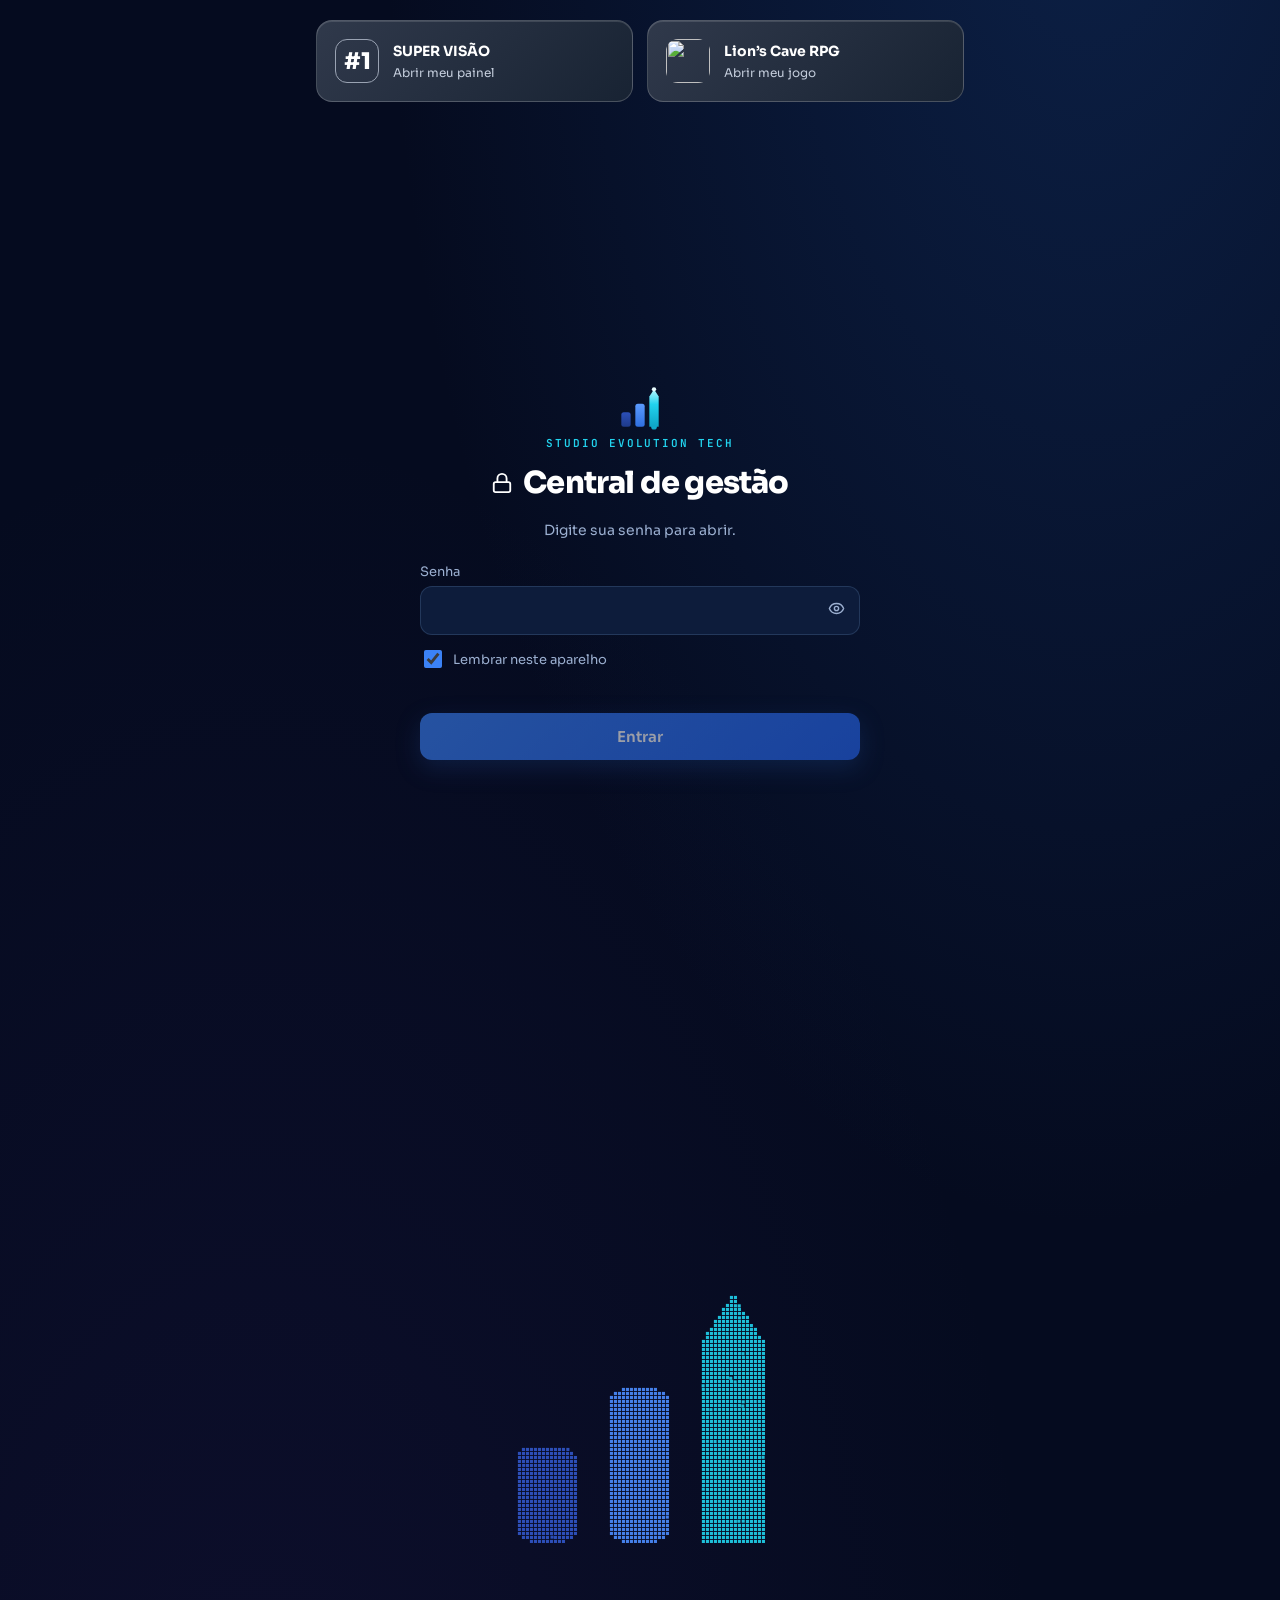
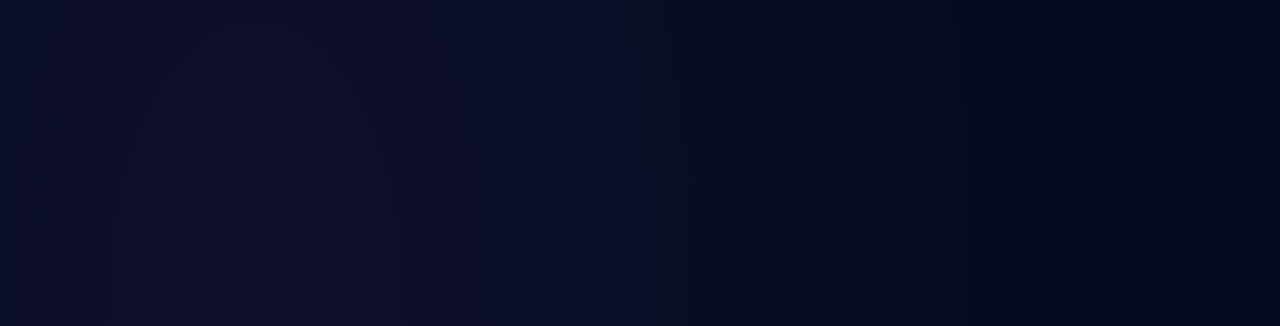
==== commit 075ac035: "Gestão: horário do lembrete nas tarefas Co-Authored-By: Claude Opus 5.5 <noreply@anthropic.com> Clau" ====
--- a/index.html
+++ b/index.html
@@ -5,4 +5,4 @@
 <link rel="manifest" href="./manifest.webmanifest"><link rel="icon" href="./favicon.svg" type="image/svg+xml">
 <link rel="apple-touch-icon" href="./apple-touch-icon-v2.png">
 <meta name="apple-mobile-web-app-capable" content="yes"><meta name="apple-mobile-web-app-title" content="Studio Gestão">
-<link rel="stylesheet" href="./app.css?v=mwz1s1gm"><style>#project-shortcuts{max-width:680px;margin:20px auto;padding:0 16px;position:relative;z-index:10}body:has(.page-content) #project-shortcuts{display:none}</style></head><body><nav id="project-shortcuts" class="own-project-links" aria-label="Meus projetos"><a href="https://arnoldsuheth.github.io/super-visao-app/" target="_blank" rel="noopener noreferrer"><span class="own-project-mark">#1</span><span><strong>SUPER VISÃO</strong><small>Abrir meu painel</small></span></a><a href="https://arnoldsuheth.github.io/evolution-lab-next/" target="_blank" rel="noopener noreferrer"><img src="https://arnoldsuheth.github.io/evolution-lab-next/lion-emblem.svg" alt="" width="44" height="44"><span><strong>Lion’s Cave RPG</strong><small>Abrir meu jogo</small></span></a></nav><div id="root"></div><script src="./app.js?v=mwz1s1gm"></script></body></html>
+<link rel="stylesheet" href="./app.css?v=mwz1zm6u"><style>#project-shortcuts{max-width:680px;margin:20px auto;padding:0 16px;position:relative;z-index:10}body:has(.page-content) #project-shortcuts{display:none}</style></head><body><nav id="project-shortcuts" class="own-project-links" aria-label="Meus projetos"><a href="https://arnoldsuheth.github.io/super-visao-app/" target="_blank" rel="noopener noreferrer"><span class="own-project-mark">#1</span><span><strong>SUPER VISÃO</strong><small>Abrir meu painel</small></span></a><a href="https://arnoldsuheth.github.io/evolution-lab-next/" target="_blank" rel="noopener noreferrer"><img src="https://arnoldsuheth.github.io/evolution-lab-next/lion-emblem.svg" alt="" width="44" height="44"><span><strong>Lion’s Cave RPG</strong><small>Abrir meu jogo</small></span></a></nav><div id="root"></div><script src="./app.js?v=mwz1zm6u"></script></body></html>
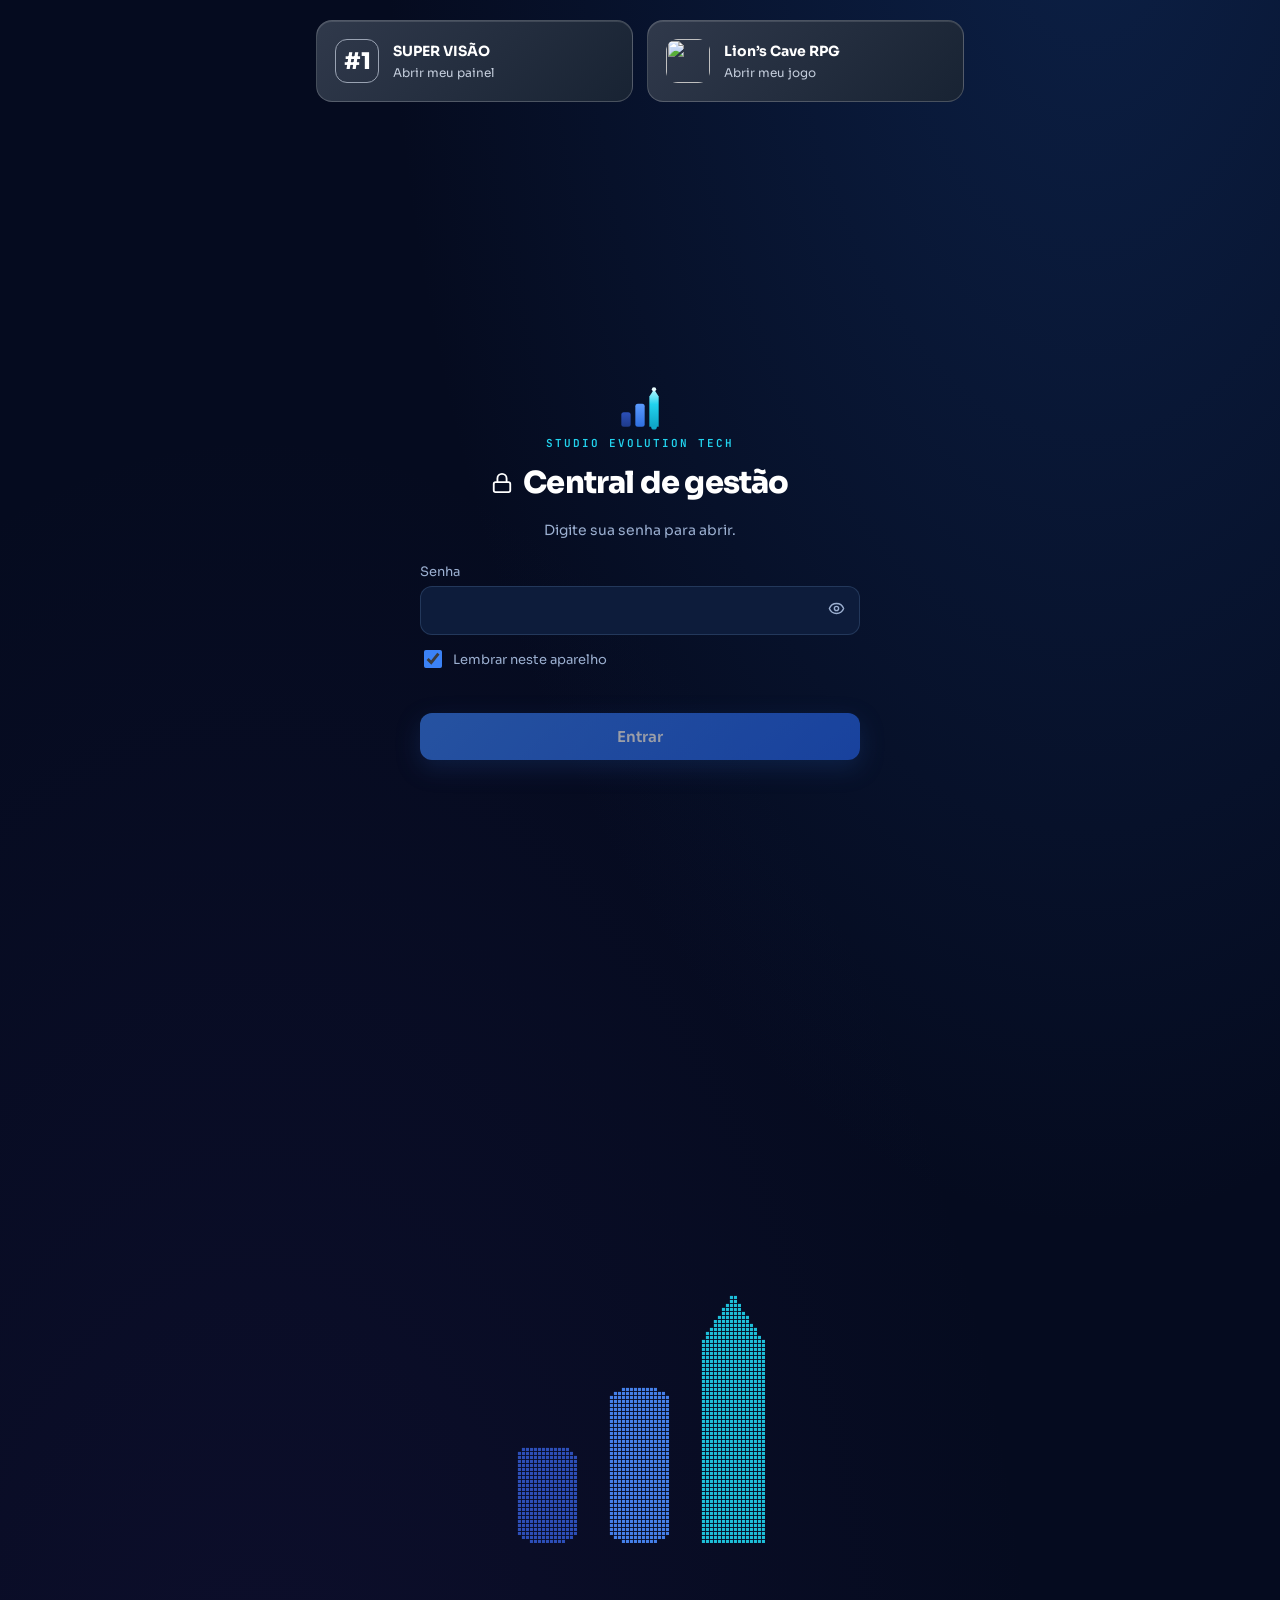
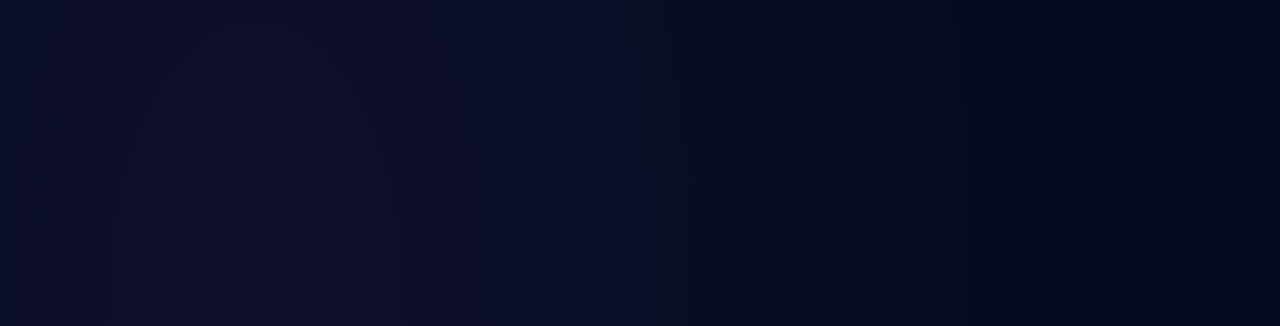
==== commit afe29de5: "Gestão: recibo ligado ao pagamento Co-Authored-By: Claude Opus 5.5 <noreply@anthropic.com> Claude-Se" ====
--- a/index.html
+++ b/index.html
@@ -5,4 +5,4 @@
 <link rel="manifest" href="./manifest.webmanifest"><link rel="icon" href="./favicon.svg" type="image/svg+xml">
 <link rel="apple-touch-icon" href="./apple-touch-icon-v2.png">
 <meta name="apple-mobile-web-app-capable" content="yes"><meta name="apple-mobile-web-app-title" content="Studio Gestão">
-<link rel="stylesheet" href="./app.css?v=mwz1zm6u"><style>#project-shortcuts{max-width:680px;margin:20px auto;padding:0 16px;position:relative;z-index:10}body:has(.page-content) #project-shortcuts{display:none}</style></head><body><nav id="project-shortcuts" class="own-project-links" aria-label="Meus projetos"><a href="https://arnoldsuheth.github.io/super-visao-app/" target="_blank" rel="noopener noreferrer"><span class="own-project-mark">#1</span><span><strong>SUPER VISÃO</strong><small>Abrir meu painel</small></span></a><a href="https://arnoldsuheth.github.io/evolution-lab-next/" target="_blank" rel="noopener noreferrer"><img src="https://arnoldsuheth.github.io/evolution-lab-next/lion-emblem.svg" alt="" width="44" height="44"><span><strong>Lion’s Cave RPG</strong><small>Abrir meu jogo</small></span></a></nav><div id="root"></div><script src="./app.js?v=mwz1zm6u"></script></body></html>
+<link rel="stylesheet" href="./app.css?v=mwz4ybm8"><style>#project-shortcuts{max-width:680px;margin:20px auto;padding:0 16px;position:relative;z-index:10}body:has(.page-content) #project-shortcuts{display:none}</style></head><body><nav id="project-shortcuts" class="own-project-links" aria-label="Meus projetos"><a href="https://arnoldsuheth.github.io/super-visao-app/" target="_blank" rel="noopener noreferrer"><span class="own-project-mark">#1</span><span><strong>SUPER VISÃO</strong><small>Abrir meu painel</small></span></a><a href="https://arnoldsuheth.github.io/evolution-lab-next/" target="_blank" rel="noopener noreferrer"><img src="https://arnoldsuheth.github.io/evolution-lab-next/lion-emblem.svg" alt="" width="44" height="44"><span><strong>Lion’s Cave RPG</strong><small>Abrir meu jogo</small></span></a></nav><div id="root"></div><script src="./app.js?v=mwz4ybm8"></script></body></html>
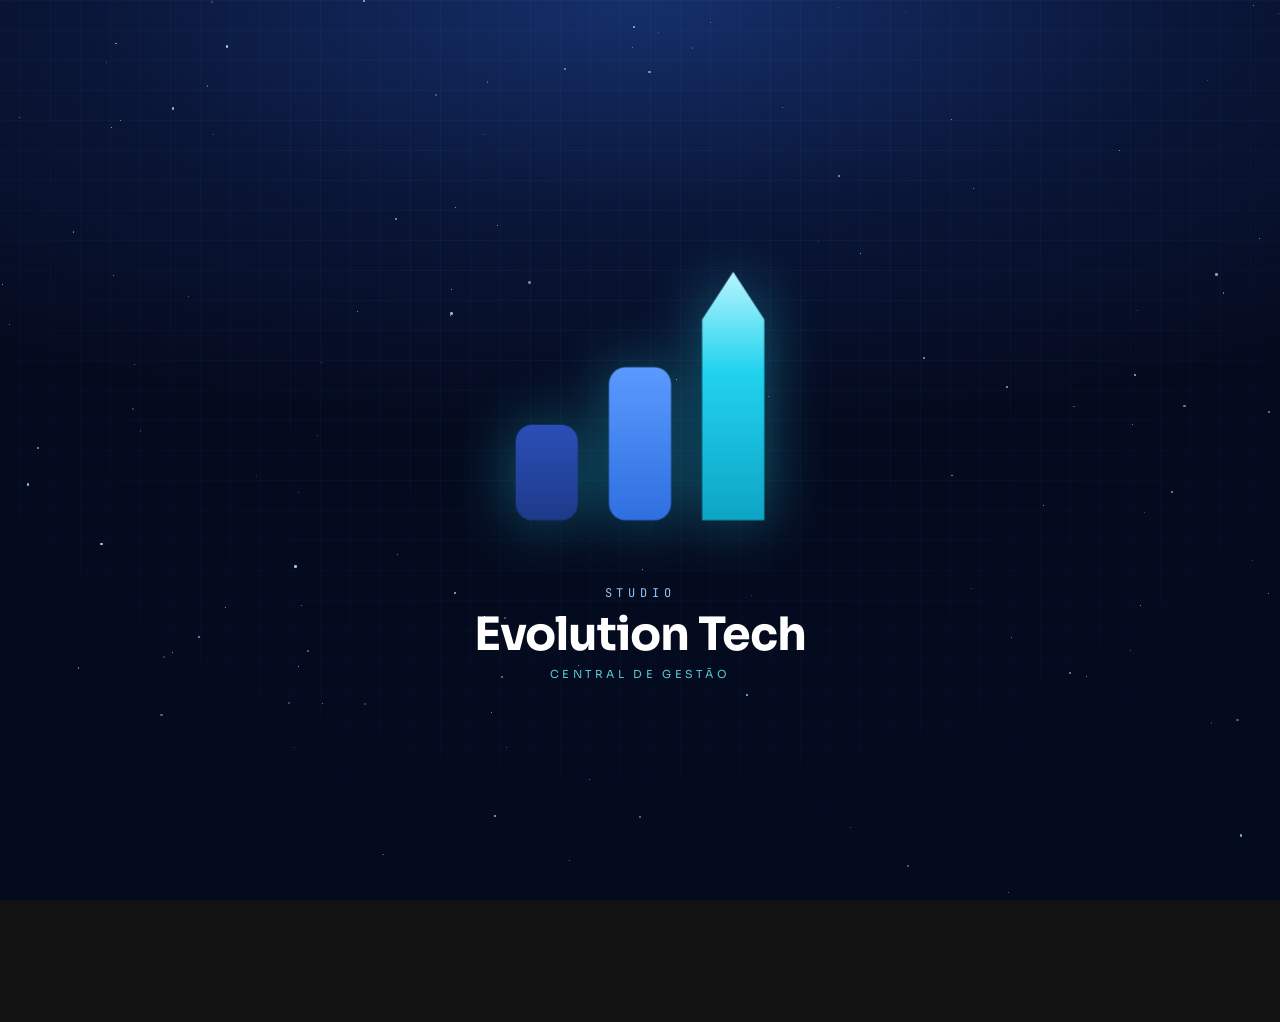
==== commit de509c06: "Gestão: volta a versão boa (o build de 27/11 usou código antigo e apagou funções); mantém mensagem p" ====
--- a/index.html
+++ b/index.html
@@ -5,4 +5,4 @@
 <link rel="manifest" href="./manifest.webmanifest"><link rel="icon" href="./favicon.svg" type="image/svg+xml">
 <link rel="apple-touch-icon" href="./apple-touch-icon-v2.png">
 <meta name="apple-mobile-web-app-capable" content="yes"><meta name="apple-mobile-web-app-title" content="Studio Gestão">
-<link rel="stylesheet" href="./app.css?v=mwz4ybm8"><style>#project-shortcuts{max-width:680px;margin:20px auto;padding:0 16px;position:relative;z-index:10}body:has(.page-content) #project-shortcuts{display:none}</style></head><body><nav id="project-shortcuts" class="own-project-links" aria-label="Meus projetos"><a href="https://arnoldsuheth.github.io/super-visao-app/" target="_blank" rel="noopener noreferrer"><span class="own-project-mark">#1</span><span><strong>SUPER VISÃO</strong><small>Abrir meu painel</small></span></a><a href="https://arnoldsuheth.github.io/evolution-lab-next/" target="_blank" rel="noopener noreferrer"><img src="https://arnoldsuheth.github.io/evolution-lab-next/lion-emblem.svg" alt="" width="44" height="44"><span><strong>Lion’s Cave RPG</strong><small>Abrir meu jogo</small></span></a></nav><div id="root"></div><script src="./app.js?v=mwz4ybm8"></script></body></html>
+<link rel="stylesheet" href="./app.css?v=pg1117c"><style>#project-shortcuts{max-width:680px;margin:20px auto;padding:0 16px;position:relative;z-index:10}body:has(.page-content) #project-shortcuts{display:none}</style></head><body><nav id="project-shortcuts" class="own-project-links" aria-label="Meus projetos"><a href="https://arnoldsuheth.github.io/super-visao-app/" target="_blank" rel="noopener noreferrer"><span class="own-project-mark">#1</span><span><strong>SUPER VISÃO</strong><small>Abrir meu painel</small></span></a></nav><div id="root"></div><script src="./app.js?v=pd1128a"></script><script src="./puxar-atualizar.js?v=1"></script><script src="./briefing-topo.js?v=1"></script><script src="./saudacao-zap.js?v=2"></script></body></html>
--- a/app.css
+++ b/app.css
@@ -1 +1,4 @@
-@import"https://fonts.googleapis.com/css2?family=Sora:wght@400;500;600;700;800&family=JetBrains+Mono:wght@400;500&display=swap";:root{--navy:#101c30;--text:#17253b;--muted:#7b8596;--border:#e9edf2;--blue:#2879e8;--cyan:#5ad7ed;--bg:#f5f7fb}*{box-sizing:border-box}body{margin:0;background:var(--bg);color:var(--text);font-family:DM Sans,sans-serif;font-size:14px;-webkit-font-smoothing:antialiased}button,input,select,textarea{font:inherit}button,a,input,select,textarea{-webkit-tap-highlight-color:transparent}button,a{touch-action:manipulation}button{cursor:pointer}button:disabled{opacity:.6;cursor:wait}button{color:inherit}a{color:inherit;text-decoration:none}button:focus-visible,a:focus-visible{outline:3px solid #5acbdf;outline-offset:4px}button{border:0;background:none}h1,h2,h3,p{margin:0}h1,h2,h3{font-family:Manrope,sans-serif}input,textarea,select{min-width:0;outline:none}input:focus,textarea:focus,select:focus{border-color:var(--blue)!important;box-shadow:0 0 0 3px #2879e815}.app-shell{min-height:100vh}.sidebar{position:fixed;inset:0 auto 0 0;width:238px;background:#101b2e;color:#93a2ba;padding:32px 21px 0;display:flex;flex-direction:column;z-index:30;border-right:1px solid #ffffff08}.brand{display:flex;align-items:center;gap:11px;color:#fff;font-weight:800;font-family:Manrope;font-size:12px;letter-spacing:.02em;line-height:1.5;padding:0 7px}.brand>span:last-child>span{display:block;font-size:11px;letter-spacing:.025em}.logo-icon{height:35px;width:35px;display:flex;align-items:flex-end;justify-content:center;gap:3px;padding:7px 5px;border-radius:10px;background:linear-gradient(140deg,#7ce4f0,#7584ff);box-shadow:0 3px 14px #62baf024;flex-shrink:0}.logo-icon i{display:block;background:#10213b;width:5px;border-radius:1px}.logo-icon i:nth-child(1){height:8px}.logo-icon i:nth-child(2){height:14px}.logo-icon i:nth-child(3){height:21px}.workspace-label{margin:35px 0 28px;border:1px solid #ffffff12;background:#ffffff04;border-radius:9px;display:flex;align-items:center;gap:10px;padding:11px 9px;color:#e0e6ee;font-size:12px}.workspace-avatar{background:#ffffff0b;border:1px solid #ffffff14;width:29px;height:29px;display:grid;place-items:center;border-radius:7px;color:#b7d5ee;font-weight:700}.workspace-label small{display:block;color:#788aa5;font-size:10px;margin-top:3px}.workspace-label>svg{margin-left:auto;color:#788aa5}.nav-caption{font-size:9px;letter-spacing:.13em;font-weight:700;margin:0 13px 14px;color:#677991}nav{display:grid;gap:7px}nav button{display:flex;align-items:center;gap:13px;padding:13px;border-radius:8px;color:#9ba9bf;text-align:left;font-size:12px;font-weight:500;min-height:44px}nav button:hover{background:#ffffff08;color:#d5eff9}nav button.active{background:#22334c;color:#79ddee;position:relative}nav button.active:before{content:"";position:absolute;width:3px;height:21px;border-radius:3px;left:-21px;background:#72ddea}nav button small{margin-left:auto;background:#78dcf115;border:1px solid #7fd7e52d;border-radius:5px;padding:1px 6px;font-size:10px}.sidebar-bottom{margin-top:auto}.sidebar-note{margin:40px 0 24px;padding:18px 14px;border:1px solid #ffffff0e;border-radius:11px;background:linear-gradient(135deg,#1a2e46,#162338)}.sidebar-note>svg{color:#71d9e8;margin-bottom:13px}.sidebar-note b{display:block;font-size:11px;color:#dce5f2}.sidebar-note p{font-size:10px;line-height:1.7;color:#8b9bb3;margin:8px 0 16px}.sidebar-note a{font-size:10px;color:#88d7e5;display:flex;align-items:center;gap:4px}.profile{border-top:1px solid #ffffff0e;display:flex;align-items:center;gap:9px;padding:20px 0}.avatar{width:34px;height:34px;background:#e7edf8;border:2px solid white;border-radius:50%;color:#4f6686;display:grid;place-items:center;font-size:10px;font-weight:700;flex-shrink:0}.profile .avatar{background:#293a54;color:#bdd5e9;border-color:#394963}.profile b{font-size:10px;display:block;color:#d9e1ec}.profile small{font-size:9px;display:block;margin-top:4px;color:#6d819e}.profile>svg{margin-left:auto;color:#577089}.main{margin-left:238px;min-width:0}.topbar{height:77px;border-bottom:1px solid var(--border);background:#fff;display:flex;align-items:center;justify-content:space-between;padding:0 38px;gap:20px}.breadcrumbs{display:flex;align-items:center;gap:12px;font-size:11px;color:#8792a4}.breadcrumbs b{color:#39465b;font-weight:500}.breadcrumbs>svg{color:#acb5c1}.top-actions{display:flex;align-items:center;gap:23px}.private-label{display:flex;gap:6px;align-items:center;font-size:10px;color:#8b95a6}.small-avatar{width:31px;height:31px}.page-content{padding:31px 38px 0;max-width:1600px;margin:auto}.page-heading{display:flex;justify-content:space-between;align-items:center;gap:20px;margin-bottom:26px}.eyebrow{font-size:8px;letter-spacing:.13em;font-weight:700;color:#8d98aa;margin-bottom:9px}h1{font-size:25px;letter-spacing:-.8px;font-weight:800;line-height:1.4}.page-heading p.muted{margin-top:7px;font-size:12px}.muted{color:var(--muted)}.small{font-size:10px}.block{display:block;margin-top:5px}.grow{flex:1;min-width:0}.button{border:1px solid transparent;padding:11px 15px;border-radius:7px;display:inline-flex;align-items:center;justify-content:center;gap:7px;font-size:11px;font-weight:600;white-space:nowrap;min-height:38px;transition:background .16s,transform .16s}.button:hover{transform:translateY(-1px)}.primary{background:#2779df;color:#fff;box-shadow:0 3px 8px #2979df15}.primary:hover{background:#1767d0}.subtle{border-color:#e1e7f0;background:#fff;color:#64738a}.hero{border-radius:13px;background:radial-gradient(ellipse at 80% 70%,#17515f88,transparent 43%),linear-gradient(112deg,#172b47,#17304c 63%,#0f2b3d);position:relative;overflow:hidden;min-height:249px;color:#fff;padding:29px 31px;display:flex;align-items:center}.hero-content{position:relative;z-index:1;max-width:560px}.hero-tag{display:flex;align-items:center;gap:7px;font-size:7px;letter-spacing:.13em;color:#9bb9d3}.hero-tag>span{width:5px;height:5px;background:#63dcc3;box-shadow:0 0 9px #5be8cc80;border-radius:50%}.hero h2{font-size:26px;letter-spacing:-.7px;line-height:1.35;margin:15px 0 11px;font-weight:700}.hero h2 span{color:#8bd6e7}.hero p{font-size:10px;color:#a3b4ca;line-height:1.8;max-width:350px}.hero-actions{display:flex;gap:22px;align-items:center;margin-top:20px}.hero-button{background:#6fd3e8;color:#14304b;font-size:10px;padding:9px 13px;min-height:34px}.hero-link{display:flex;align-items:center;gap:5px;color:#b8cce0;font-size:10px;padding:8px 0}.hero-art{position:absolute;right:7%;width:230px;height:230px;display:grid;place-items:center;transform:rotate(-8deg)}.orbit{position:absolute;border:1px solid #9cdaf318;border-radius:50%;width:215px;height:215px}.orbit-two{width:295px;height:295px;border-style:dashed;opacity:.6}.glass-mark{width:122px;height:135px;border-radius:24px;background:linear-gradient(135deg,#9adbed20,#7de4f006);border:1px solid #aad9e944;display:grid;place-items:center;box-shadow:13px 17px 40px #091a3f35,inset 2px 2px 9px #e2faff0d;transform:perspective(500px) rotateY(-20deg) rotateX(6deg)}.glass-mark .logo-icon{width:90px;height:90px;background:none;box-shadow:none;gap:8px;padding:15px 8px}.glass-mark .logo-icon i{width:13px;background:linear-gradient(#8cedf5,#4b97c7);border-radius:3px;box-shadow:5px 3px #3870a440}.glass-mark .logo-icon i:nth-child(1){height:23px}.glass-mark .logo-icon i:nth-child(2){height:42px}.glass-mark .logo-icon i:nth-child(3){height:62px}.art-chip{position:absolute;bottom:3px;right:-22px;background:#ffffff0a;backdrop-filter:blur(8px);border:1px solid #c0ecfa30;padding:10px 14px;border-radius:9px;font-size:9px;color:#c0e0ed;display:flex;align-items:center;gap:8px;transform:rotate(8deg)}.art-chip svg{color:#6fe1c3}.art-cross{position:absolute;color:#75c6d8;font-size:20px;font-weight:300}.cross-one{top:15px;right:12px}.cross-two{bottom:38px;left:-14px;font-size:15px;opacity:.4}.section-toolbar{display:flex;align-items:center;justify-content:space-between;margin:26px 0 15px;gap:15px}.section-toolbar h2{display:flex;align-items:center;gap:9px;font-family:DM Sans;font-size:13px;font-weight:600}.live-dot{width:5px;height:5px;border-radius:50%;background:#49bc96}.month-select{display:flex;align-items:center;gap:7px;color:#8090a4;border:1px solid #e1e6ef;background:#fff;padding:6px 9px;border-radius:6px;font-size:10px}.month-select input{border:0;background:transparent;color:#69798d;font-size:10px;width:131px}.metrics{display:grid;grid-template-columns:repeat(4,minmax(0,1fr));gap:15px}.metric{background:#fff;border:1px solid var(--border);border-radius:10px;padding:19px 18px;position:relative;min-height:145px;box-shadow:0 3px 5px #15274802}.metric-icon{display:flex;align-items:center;justify-content:center;width:31px;height:31px;border-radius:9px;position:absolute;right:17px;top:17px}.blue{background:#eaf2ff;color:#4b89e1}.purple{background:#f0edff;color:#9580db}.green{background:#e7f6ef;color:#49ac88}.cyan{background:#e9f7fc;color:#4aafc4}.metric p{font-size:10px;color:#7a879b;margin:2px 31px 18px 0;min-height:20px;line-height:1.5}.metric>strong{font-family:Manrope;font-size:25px;font-weight:800;letter-spacing:-1px;display:block}.metric>small{display:block;font-size:9px;color:#a1a9b7;margin-top:9px;line-height:1.5}.dashboard-grid{display:grid;grid-template-columns:1.3fr 1fr;gap:19px;margin-top:21px}.card{background:#fff;border:1px solid var(--border);border-radius:11px;overflow:hidden;box-shadow:0 2px 4px #19274302}.card-heading{padding:21px 22px 0;display:flex;align-items:center;justify-content:space-between;gap:14px}.card-heading h2{font-family:DM Sans;font-size:13px;font-weight:650}.card-heading p{font-size:10px;color:#94a0af;margin-top:6px;line-height:1.6}.chip{font-size:9px;color:#7c8899;border:1px solid var(--border);border-radius:5px;padding:6px 8px;white-space:nowrap}.chart-total{display:flex;gap:12px;align-items:center;padding:20px 22px 5px}.chart-total strong{font-size:23px;font-family:Manrope;letter-spacing:-.6px;font-weight:800}.chart-total span{padding-top:4px}.bar-chart{display:flex;justify-content:space-around;align-items:flex-end;height:165px;margin:0 23px 15px;background:repeating-linear-gradient(to top,transparent 0,transparent 36px,#eff2f6 36px,#eff2f6 37px);gap:16px}.bar-column{flex:1;display:flex;align-items:center;flex-direction:column;justify-content:flex-end;height:100%;max-width:67px;min-width:0}.bar{width:100%;border-radius:5px 5px 0 0;background:#d8eafa;min-height:3px}.bar.selected{background:linear-gradient(#53bfdf,#3888d4)}.bar-number{font-size:8px;color:#8190a5;white-space:nowrap;margin-bottom:5px}.bar-label{font-size:9px;background:#fff;width:100%;text-align:center;padding-top:10px;color:#96a1b2}.chart-footer{border-top:1px solid #f0f2f5;display:flex;justify-content:space-between;align-items:center;padding:13px 22px;gap:10px;font-size:9px;color:#96a1b2}.chart-footer>span{display:flex;align-items:center;gap:6px}.chart-footer i{width:5px;height:5px;background:#51a9d9;border-radius:50%}.chart-footer button,.card-footer button,.text-link{display:flex;align-items:center;gap:5px;font-size:9px;color:#7489a4;white-space:nowrap}.count-bubble{font-size:10px;padding:3px 6px;border:1px solid #e7ecf2;border-radius:5px;color:#7f8da1}.empty{display:flex;flex-direction:column;align-items:center;text-align:center;padding:37px 24px;gap:12px;min-height:219px;justify-content:center}.empty>svg{color:#9fbbd6;stroke-width:1.5}.empty h3{font-family:DM Sans;font-size:13px;font-weight:600}.empty p{color:#97a2b2;font-size:10px;line-height:1.8;max-width:280px}.empty .button{margin-top:5px;font-size:10px;min-height:32px;padding:7px 11px}.card-footer{padding:13px 22px;border-top:1px solid #f0f2f5;display:flex;align-items:center;justify-content:space-between;gap:10px}.payment-list{padding:4px 22px 17px}.payment-list.compact{padding-top:12px;padding-bottom:8px;min-height:233px}.payment-row{display:flex;align-items:center;gap:13px;padding:16px 0;border-bottom:1px solid #f0f2f6;min-width:0}.payment-row:last-child{border-bottom:0}.date-box{width:36px;min-width:36px;height:43px;display:flex;flex-direction:column;align-items:center;justify-content:center;background:#f5f7fb;border:1px solid #e9edf4;border-radius:7px;gap:2px}.date-box b{font-size:12px;color:#74849b;font-family:Manrope;font-weight:800}.date-box small{font-size:7px;color:#8d9ab0;text-transform:uppercase}.date-box.late{background:#fff1ef;border-color:#f8dfdb}.text-button{text-align:left;font-size:11px;font-weight:600;line-height:1.6;padding:0}.payment-value{text-align:right;display:flex;flex-direction:column;align-items:flex-end;gap:5px;flex-shrink:0}.payment-value strong{font-size:11px;font-weight:650}.badge{display:inline-flex;align-items:center;padding:4px 7px;border-radius:5px;font-size:8px;white-space:nowrap;font-weight:500}.badge.green{background:#e9f7f0;color:#4b9e7b}.badge.amber{background:#fff7e9;color:#c39a50}.badge.red{background:#fceeed;color:#cd746b}.stage-0{background:#ecf2fd;color:#668cce}.stage-1{background:#e9f4fc;color:#5a9fc9}.stage-2{background:#f1edfc;color:#9983c4}.stage-3{background:#eaf6ee;color:#6ba384}.stage-4{background:#f0f1f4;color:#929dad}.lower-grid{margin-top:20px}.project-mini-list{padding:10px 22px 13px}.project-mini{width:100%;display:flex;align-items:center;gap:11px;text-align:left;padding:17px 0;border-bottom:1px solid #f0f2f5}.project-mini:last-child{border-bottom:0}.project-mini b{display:block;font-size:11px;font-weight:600;line-height:1.6}.project-mini .grow>span{display:block;font-size:9px;color:#9ba6b4;margin-top:3px}.project-mini>svg{color:#a3b0c0}.project-avatar{width:34px;height:34px;border-radius:9px;display:grid;place-items:center;font-size:12px;flex-shrink:0}.color-0{background:#f1eafb;color:#a086bd}.color-1{background:#f7efe5;color:#b59870}.color-2{background:#e5f2eb;color:#78a88d}.color-3{background:#e5eef8;color:#719dc7}.task-list{padding:8px 22px 18px}.task-row{display:flex;align-items:center;gap:10px;padding:18px 0;border-bottom:1px solid #f0f2f5}.task-row:last-child{border-bottom:0}.task-check{width:16px;height:16px;min-width:16px;border:1px solid #dae1eb;border-radius:4px;padding:0;display:grid;place-items:center}.task-check.checked{background:#4ca88c;color:#fff;border-color:#4ca88c}.task-title{flex:1;min-width:0;text-align:left;padding:0}.task-title b{display:block;font-weight:500;font-size:11px;line-height:1.7}.task-title span{display:block;font-size:9px;color:#a1aaba;margin-top:3px}.completed .task-title b{text-decoration:line-through;color:#9ca7b6}.priority-dot{width:5px;height:5px;background:#ddb777;border-radius:50%}.icon-button{width:30px;height:30px;min-width:30px;border:1px solid transparent;border-radius:7px;color:#8c99ab;display:grid;place-items:center;padding:0}.icon-button:hover{background:#f4f7fa}.page-footer{display:flex;align-items:center;justify-content:space-between;font-size:9px;color:#a0aabc;padding:28px 0 22px;margin-top:8px;gap:15px}.page-footer>span:first-child{display:flex;align-items:center;gap:7px}.page-footer .logo-icon{width:15px;height:15px;border-radius:3px;padding:2px;gap:1px;background:none;box-shadow:none}.page-footer .logo-icon i{width:3px;background:#a2b0c2}.page-footer .logo-icon i:nth-child(1){height:5px}.page-footer .logo-icon i:nth-child(2){height:8px}.page-footer .logo-icon i:nth-child(3){height:12px}.footer-divider{margin:0 4px;color:#c9d1db}.list-toolbar{display:flex;justify-content:space-between;align-items:center;gap:16px;margin-bottom:22px;flex-wrap:wrap}.search{display:flex;align-items:center;gap:9px;border:1px solid #e1e6ef;border-radius:8px;background:#fff;padding:9px 12px;color:#97a4b8;flex:1;max-width:310px}.search input{border:0;color:#54647b;width:100%;font-size:12px;box-shadow:none}.search input::placeholder{color:#9da8b8}.toolbar-right{display:flex;align-items:center;gap:8px;flex-wrap:wrap}.toolbar-right select,.standalone-month{background:#fff;border:1px solid #e1e6ef;border-radius:7px;color:#697b92;padding:9px;font-size:11px;min-height:38px}.client-grid{display:grid;grid-template-columns:repeat(3,minmax(0,1fr));gap:19px}.client-card{padding:22px}.client-top{display:flex;align-items:center;justify-content:space-between;margin-bottom:21px}.client-avatar{width:48px;height:48px;border-radius:13px;display:grid;place-items:center;font-weight:600}.client-card h2{font-size:17px;letter-spacing:-.4px}.client-card>p{font-size:11px;margin-top:7px}.client-info{display:flex;flex-direction:column;gap:9px;font-size:10px;color:#94a1b5;margin:24px 0;overflow-wrap:anywhere}.client-bottom{border-top:1px solid var(--border);padding-top:17px;display:flex;align-items:center;justify-content:space-between;gap:10px}.whatsapp-link{display:flex;align-items:center;gap:5px;color:#4eac90;font-size:10px}.full-width{grid-column:1/-1}.kanban{display:grid;grid-template-columns:repeat(4,minmax(0,1fr));gap:16px;align-items:start}.kanban-column{min-width:0;background:#edf1f7;border:1px solid #e7ecf4;border-radius:11px;padding:13px 10px}.kanban-column h2{display:flex;align-items:center;font-family:DM Sans;font-size:11px;gap:7px;margin:4px 2px 17px}.kanban-column h2>span{margin-left:auto;color:#9aa6b8;font-size:10px;font-weight:400}.stage-dot{width:6px;height:6px;border-radius:50%;background:currentColor}.kanban-card{padding:16px 13px;margin-bottom:10px;border-color:#e4eaf2;border-radius:9px}.service-label{font-size:8px;font-weight:500;color:#8c9ab0;text-transform:uppercase;letter-spacing:.04em}.project-title{display:flex;align-items:start;justify-content:space-between;gap:6px;text-align:left;font-size:12px;font-weight:650;padding:0;margin:12px 0 8px;line-height:1.6;width:100%}.project-title svg{color:#94a7bd;min-width:15px}.project-notes{font-size:10px;line-height:1.8;color:#92a0b4;margin:13px 0;white-space:pre-wrap;overflow-wrap:anywhere}.project-money{border-top:1px solid #eef1f6;border-bottom:1px solid #eef1f6;display:grid;gap:12px;margin-top:17px;padding:14px 0}.project-money span{font-size:9px;color:#9ca7b8;display:flex;justify-content:space-between;align-items:center;gap:5px;flex-wrap:wrap}.project-money strong{font-size:11px;color:#566b85;font-weight:600}.project-deadline{display:flex;gap:6px;align-items:center;font-size:10px;color:#94a3b9;margin:15px 0}.project-deadline a{margin-left:auto}.kanban-card select{border:1px solid #e4eaf2;border-radius:5px;padding:7px 4px;width:100%;background:#f8fafc;color:#8393a9;font-size:9px}.column-add{width:100%;display:flex;justify-content:center;gap:7px;align-items:center;padding:13px 2px;color:#90a0b5;font-size:10px}.finance-metrics{display:grid;grid-template-columns:repeat(3,minmax(0,1fr));gap:18px;margin-bottom:23px}.finance-metrics .card{padding:23px}.finance-metrics p{font-size:10px;color:#94a0b0;line-height:1.7}.finance-metrics strong{font-family:Manrope;display:block;font-size:27px;letter-spacing:-1px;margin-top:15px}.green-text{color:#4aa488}.red-text{color:#c87770}.demo-banner,.login-banner,.error-banner{border:1px solid #d6e9f2;border-radius:8px;background:#edf7fb;padding:11px 15px;display:flex;align-items:center;gap:12px;margin-bottom:23px;font-size:11px;color:#607f99;line-height:1.7}.demo-banner>span{display:flex;align-items:center;gap:7px}.demo-banner button{display:flex;align-items:center;gap:7px;margin-left:auto;font-size:10px;white-space:nowrap}.login-banner a{display:flex;gap:7px;align-items:center;margin-left:auto;white-space:nowrap;color:#367dbb;font-size:10px;font-weight:600}.error-banner{border-color:#eed7d4;background:#fff4f1;color:#b37168}.error-banner button{display:flex;align-items:center;gap:7px;margin-left:auto;font-size:10px}.loading{display:flex;justify-content:center;align-items:center;gap:12px;min-height:350px;color:#8396ae}.spin{animation:spin 1s linear infinite}@keyframes spin{to{transform:rotate(360deg)}}.modal{border:1px solid #dce5ef;border-radius:15px;background:#fff;box-shadow:0 30px 90px #06162840;max-width:570px;width:calc(100% - 30px);max-height:90dvh;color:var(--text);padding:0;overflow:auto}.modal::backdrop{background:#0e1e35a8;backdrop-filter:blur(4px)}.modal-heading{display:flex;align-items:center;justify-content:space-between;padding:25px 27px;border-bottom:1px solid #edf1f6}.modal-heading h2{font-size:21px;letter-spacing:-.5px}.modal-heading .eyebrow{font-size:8px}.form-body{padding:24px 27px;display:grid;gap:17px}.form-field{display:block;font-size:11px;color:#62758e;font-weight:500;min-width:0}.form-field input,.form-field select,.form-field textarea{display:block;width:100%;margin-top:8px;border:1px solid #dfe6ef;border-radius:7px;padding:11px 12px;background:#fff;color:#344a65;font-size:13px;min-height:42px}.form-field textarea{resize:vertical;min-height:87px;line-height:1.7}.form-field input::placeholder,.form-field textarea::placeholder{color:#b0bbc9}.form-grid{display:grid;grid-template-columns:1fr 1fr;gap:15px}.required{color:#3184c9}.form-help{font-size:10px;color:#97a4b6;line-height:1.8;background:#f5f8fc;border:1px solid #e7eef6;padding:12px;border-radius:7px}.form-error{border:1px solid #eed6d3;background:#fff4f1;color:#b5685f;font-size:12px;line-height:1.7;padding:12px;border-radius:7px}.modal-footer{padding:17px 27px;display:flex;align-items:center;justify-content:space-between;gap:10px;background:#fafbfd;border-top:1px solid #edf1f6}.toast{position:fixed;bottom:25px;left:calc(50% + 100px);transform:translate(-50%);display:flex;align-items:center;gap:10px;background:#14283e;color:#d6edf1;font-size:12px;padding:15px 22px;border-radius:9px;box-shadow:0 7px 20px #10203e25;z-index:100;max-width:calc(100% - 30px);line-height:1.8}.toast svg{color:#7be3d3;flex-shrink:0}.mobile-menu,.sidebar-shade{display:none}@media(min-width:1500px){.page-content{padding:40px 55px 0}.hero{min-height:280px}.hero h2{font-size:33px}.hero p{font-size:12px}.hero-art{right:10%}.metric{padding:23px;min-height:157px}.metric p{font-size:12px}.metric>strong{font-size:28px}.metric>small{font-size:10px}.hero-tag{font-size:9px}.card-heading h2{font-size:15px}.card-heading p{font-size:11px}}@media(max-width:1150px){.sidebar{width:210px;padding-left:15px;padding-right:15px}.main{margin-left:210px}.topbar{padding:0 25px}.page-content{padding:28px 25px 0}.hero-art{right:3%;transform:rotate(-8deg) scale(.85)}.hero-content{max-width:62%}.hero h2{font-size:24px}.hero p{max-width:290px}.hero-actions{gap:12px}.metrics{gap:10px}.metric{padding:15px 13px}.metric-icon{top:13px;right:10px;width:27px;height:27px}.metric p{font-size:9px}.metric>strong{font-size:21px}.metric>small{font-size:8px}.dashboard-grid{gap:14px;grid-template-columns:1.15fr 1fr}.card-heading{padding:20px 16px 0}.chart-total{padding-left:16px;padding-right:16px;flex-wrap:wrap;gap:3px 10px}.chart-total strong{font-size:21px}.payment-list,.task-list,.project-mini-list{padding-left:16px;padding-right:16px}.payment-row{gap:9px}.payment-value strong,.text-button{font-size:10px}.card-footer,.chart-footer{padding-left:16px;padding-right:16px}.kanban,.client-grid{grid-template-columns:repeat(2,minmax(0,1fr))}.brand{gap:9px;padding:0}.sidebar-note{padding:15px 10px}.nav-caption{margin-left:10px}nav button.active:before{left:-15px}}@media(max-width:900px){.sidebar{width:190px;padding-left:12px;padding-right:12px}.main{margin-left:190px}.brand{font-size:10px}.brand>span:last-child>span{font-size:9px}.workspace-label{padding:9px 7px}.sidebar-note a{font-size:9px}.page-content{padding:25px 20px 0}.topbar{padding:0 20px}.hero{padding:26px 23px}.hero-content{max-width:70%}.hero-art{right:-55px;opacity:.55;transform:scale(.75)}.hero p{max-width:270px}.hero-actions{flex-wrap:wrap;gap:10px}.metrics{grid-template-columns:repeat(2,minmax(0,1fr))}.metric p{font-size:11px}.metric>strong{font-size:25px}.metric>small{font-size:10px}.metric{min-height:140px;padding:20px}.metric-icon{top:17px;right:17px}.dashboard-grid{grid-template-columns:1fr}.hero h2{font-size:25px}h1{font-size:23px}.page-heading{align-items:flex-start}.page-heading>.button{margin-top:22px;padding:10px;font-size:10px}.login-banner{flex-wrap:wrap}.login-banner a{margin-left:30px}.bar-chart{height:170px}.finance-metrics{gap:10px}.finance-metrics .card{padding:17px}.finance-metrics strong{font-size:21px}.toolbar-right{width:100%}.list-toolbar .search{max-width:none;width:100%}.demo-banner{align-items:flex-start}.demo-banner>span{align-items:flex-start}.sidebar .profile{gap:6px}.profile .avatar{width:28px;height:28px}.profile b{font-size:9px}.profile small{font-size:8px}nav button.active:before{left:-12px}.page-footer>span:last-child{display:none}}@media(max-width:680px){.sidebar{transform:translate(-100%);width:238px;transition:transform .2s;padding:29px 20px 0}.sidebar.is-open{transform:translate(0)}.sidebar-shade{display:block;position:fixed;inset:0;background:#071a3490;z-index:25;backdrop-filter:blur(2px)}.sidebar .brand{font-size:12px}.sidebar .brand>span:last-child>span{font-size:11px}.sidebar .profile b{font-size:10px}.sidebar .profile small{font-size:9px}.sidebar .profile .avatar{width:34px;height:34px}.main{margin:0}.topbar{height:65px;padding:0 17px;position:sticky;top:0;z-index:15}.mobile-menu{display:grid}.breadcrumbs{gap:8px;font-size:11px}.private-label{font-size:0;gap:0}.private-label svg{width:18px;height:18px}.top-actions{gap:12px}.page-content{padding:23px 16px 0}.page-heading{gap:12px;flex-wrap:wrap;margin-bottom:21px}.page-heading>.button{margin-top:0;font-size:12px;min-height:42px;padding:11px 14px}.page-heading>div{width:100%}.eyebrow{font-size:9px}h1{font-size:26px}.page-heading p.muted{font-size:13px;line-height:1.8;max-width:310px}.hero{padding:26px 22px;min-height:270px;border-radius:11px}.hero-tag{font-size:7px;letter-spacing:.08em}.hero h2{font-size:24px;line-height:1.4}.hero p{font-size:11px;max-width:250px}.hero-content{max-width:100%}.hero-art{right:-96px;top:25px;opacity:.3;transform:scale(.7)}.hero-actions{position:relative;z-index:2;gap:15px}.hero-button{font-size:11px;min-height:39px}.hero-link{font-size:10px;min-height:36px}.section-toolbar{margin-top:25px;gap:7px}.section-toolbar h2{font-size:12px}.month-select{padding:6px}.month-select>svg{display:none}.month-select input{width:120px;font-size:10px}.metrics{gap:10px}.metric{padding:17px 13px;min-height:153px}.metric p{font-size:10px;max-width:95px;margin-right:15px;min-height:28px}.metric-icon{width:24px;height:24px;right:9px;top:13px;border-radius:7px}.metric-icon svg{width:15px;height:15px}.metric>strong{font-size:23px;letter-spacing:-.8px}.metric>small{font-size:9px;max-width:125px;line-height:1.6}.dashboard-grid{gap:16px;margin-top:16px}.card-heading{padding:21px 19px 0}.card-heading h2{font-size:14px}.card-heading p{font-size:11px;max-width:220px}.card-heading .chip{font-size:8px}.chart-total{padding:22px 19px 0}.chart-total strong{font-size:26px}.bar-chart{margin-left:20px;margin-right:20px;gap:9px}.bar-number{font-size:7px}.bar-label{font-size:10px}.chart-footer,.card-footer{padding:15px 19px}.chart-footer button,.card-footer button,.text-link{font-size:10px}.chart-footer>span{font-size:9px}.payment-list,.project-mini-list,.task-list{padding-left:19px;padding-right:19px}.payment-list.compact{min-height:210px}.payment-row{gap:9px}.text-button,.payment-value strong{font-size:12px}.payment-row .small{font-size:10px}.badge{font-size:9px}.payment-row .icon-button{width:24px;min-width:24px}.project-mini b{font-size:12px}.project-mini .grow>span{font-size:10px}.project-mini .badge{font-size:8px}.project-mini>svg{display:none}.task-title b{font-size:12px}.task-title span{font-size:10px}.task-check{width:20px;height:20px;min-width:20px}.task-row>.small{font-size:10px}.empty h3{font-size:14px}.empty p{font-size:12px}.empty .button{font-size:12px;min-height:40px}.empty{padding:36px 22px;min-height:240px}.page-footer{font-size:9px;padding:25px 0 20px}.demo-banner,.login-banner,.error-banner{font-size:11px;gap:9px;padding:12px}.demo-banner{flex-wrap:wrap}.demo-banner button{font-size:11px;min-height:28px;margin-left:23px}.login-banner>a{font-size:11px;min-height:30px;margin-left:26px}.login-banner>span{flex:1;min-width:180px}.client-grid{grid-template-columns:1fr;gap:16px}.client-card{padding:23px}.client-card h2{font-size:20px}.client-card>p{font-size:13px}.client-info,.client-bottom .small,.whatsapp-link{font-size:12px}.client-top .icon-button{width:40px;height:40px}.kanban{grid-template-columns:1fr;gap:18px}.kanban-column{padding:17px 13px}.kanban-column h2{font-size:13px}.kanban-card{padding:20px}.service-label{font-size:10px}.project-title{font-size:15px}.project-notes{font-size:12px}.project-money span{font-size:11px}.project-money strong{font-size:13px}.project-deadline{font-size:12px}.kanban-card select{font-size:16px;padding:9px;min-height:43px}.column-add{font-size:12px;min-height:43px}.finance-metrics{grid-template-columns:1fr;gap:12px}.finance-metrics .card{padding:20px;display:flex;align-items:center;justify-content:space-between;gap:13px}.finance-metrics p{font-size:11px;max-width:145px}.finance-metrics strong{margin:0;font-size:24px}.search input{font-size:16px}.search{padding:12px;max-width:100%}.toolbar-right{gap:8px;justify-content:space-between}.toolbar-right select,.standalone-month{font-size:14px;min-height:42px;max-width:48%}.toolbar-right .button{font-size:12px;min-height:42px}.modal{max-height:94dvh}.modal-heading{padding:23px 20px}.modal-heading h2{font-size:23px}.form-body{padding:22px 20px}.form-field{font-size:13px}.form-field input,.form-field textarea,.form-field select{font-size:16px;min-height:46px}.form-grid{grid-template-columns:1fr;gap:17px}.modal-footer{padding:17px 20px;flex-wrap:wrap}.modal-footer .button{min-height:44px;font-size:13px}.form-help{font-size:12px}.toast{left:50%;bottom:20px;width:max-content;padding:13px 18px;font-size:12px}.workspace-label{margin-top:30px}nav button{font-size:13px}nav button.active:before{left:-20px}.sidebar-note a{font-size:10px}}@media(prefers-reduced-motion:reduce){*{scroll-behavior:auto!important;transition:none!important;animation:none!important}}.logo-icon{background:none;box-shadow:none;border-radius:0;padding:0;width:42px;height:44px;display:block}.logo-icon svg{width:100%;height:100%;display:block}.brand{gap:10px}.brand .brand-name{display:flex;flex-direction:column;gap:1px;line-height:1.2;letter-spacing:0}.brand-name small{font-size:9px;font-weight:600;letter-spacing:.23em;color:#b4c6e1}.brand-name strong{font-size:16px;white-space:nowrap;letter-spacing:-.5px;font-weight:800}.workspace-label{width:100%;text-align:left}.workspace-avatar{background:#1d344f;color:#78d8e9}.workspace-label small{font-size:9px}.sidebar-share{display:flex;align-items:center;gap:6px;color:#85dcec;font-size:10px;padding:0;text-align:left}.sidebar-note b{line-height:1.7}.profile small{font-size:8px;max-width:128px;line-height:1.5}.top-company{color:#405a79;font-weight:600}.top-actions{gap:15px}.top-share{display:flex;align-items:center;gap:7px;border:1px solid #dce7f5;background:#f5f9ff;color:#367fc4;padding:9px 11px;border-radius:7px;font-size:10px;white-space:nowrap}.top-share:hover{background:#ebf4ff}.glass-mark .logo-icon{width:94px;height:102px;padding:0;filter:drop-shadow(5px 6px 0 #267bc322)}.page-footer .logo-icon{width:19px;height:19px;padding:0}.hero{background:radial-gradient(ellipse at 86% 65%,#085a7375,transparent 44%),linear-gradient(112deg,#122744,#153559 63%,#0b2a43)}.hero h2 span{color:#71def0}.hero-tag{letter-spacing:.1em}.client-briefing{display:flex;align-items:center;gap:7px;font-size:11px;color:#4882bb;background:#f0f7fd;border:1px solid #e0edf9;padding:10px 12px;border-radius:7px;width:100%;text-align:left;margin:-5px 0 18px}.client-briefing>svg:last-child{margin-left:auto}.studio-identity{border-radius:14px;background:radial-gradient(ellipse at 90% 100%,#106d8c50,transparent 55%),linear-gradient(120deg,#10233f,#183c61);min-height:225px;position:relative;overflow:hidden;padding:35px 38px;color:#fff}.identity-lockup{display:flex;align-items:center;gap:19px;position:relative;z-index:1}.identity-lockup>.logo-icon{width:65px;height:70px}.identity-lockup>div>span{font-size:12px;letter-spacing:.35em;color:#a5c2e1}.identity-lockup h2{font-size:36px;letter-spacing:-1px;font-weight:800;line-height:1.3}.studio-identity>p{font-size:12px;line-height:1.8;color:#abc2db;margin-top:18px;position:relative;z-index:1}.identity-label{display:inline-flex;gap:7px;align-items:center;margin-top:24px;color:#75d4e8;font-size:8px;letter-spacing:.12em;position:relative;z-index:1}.studio-watermark{position:absolute;right:50px;top:-60px;transform:rotate(-13deg);opacity:.15}.studio-watermark .logo-icon{width:280px;height:320px}.studio-info-grid{display:grid;grid-template-columns:1fr 1fr;gap:20px;margin-top:21px}.studio-info{padding:25px}.studio-info h2{font-size:16px;line-height:1.7;letter-spacing:-.3px}.studio-info dl{margin:18px 0 0}.studio-info dl>div{display:flex;justify-content:space-between;gap:15px;padding:17px 0;border-bottom:1px solid var(--border);font-size:11px}.studio-info dl>div:last-child{border:0;padding-bottom:0}.studio-info dt{color:#9aa7b9}.studio-info dd{margin:0;color:#4b6584;text-align:right}.studio-links{display:grid;margin-top:13px}.studio-links a,.studio-links button{display:flex;align-items:center;gap:13px;border-bottom:1px solid var(--border);padding:16px 0;text-align:left;color:#4b83b7}.studio-links>:last-child{border:0;padding-bottom:0}.studio-links span{font-size:11px;color:#526b88;flex:1}.studio-links small{display:block;margin-top:5px;font-size:9px;color:#9aa9bb}.share-intro{display:flex;gap:13px;align-items:center}.share-intro p{font-size:12px;line-height:1.8;font-weight:600}.share-intro p span{color:#94a2b5;font-weight:400;font-size:11px}.share-icon{width:43px;height:43px;display:grid;place-items:center;background:#e8f7f1;color:#4baf90;border:1px solid #d6ede3;border-radius:11px;flex-shrink:0}.share-link{display:flex;align-items:center;gap:12px;padding:14px;background:#f5f9ff;border:1px solid #e1ebf7;border-radius:9px}.share-link b{display:block;font-size:11px;color:#516e91}.share-link span:not(.briefing-file){display:block;margin-top:5px;font-size:10px;color:#9badc1}.share-link>a{margin-left:auto;color:#719bc6;padding:5px}.briefing-file{display:grid;place-items:center;color:#5193d3;background:#e7f0ff;width:35px;height:35px;border-radius:8px}.message-preview{font-size:12px!important;line-height:1.8!important;color:#7e8fa6!important;background:#f9fbfd!important;min-height:188px!important}.whatsapp-button{background:#24896d;color:#fff;box-shadow:0 3px 10px #24896d18}.whatsapp-button:hover{background:#1c795f}.share-footer{justify-content:space-between}.share-modal .form-body{gap:15px}.share-modal #phoneHint{margin-top:-8px}.share-modal .form-help{margin:0}.share-footer>.button{font-size:11px}@media(max-width:1150px){.brand-name strong{font-size:14px}.brand .logo-icon{width:35px;height:39px}.brand-name small{font-size:8px}.studio-info-grid{gap:15px}.studio-info{padding:21px}.studio-info h2{font-size:14px}.studio-info dl>div{flex-direction:column;gap:7px}.studio-info dd{text-align:left}}@media(max-width:900px){.brand-name strong{font-size:12px}.brand-name small{font-size:7px}.brand .logo-icon{width:31px;height:36px}.top-company{display:none}.breadcrumbs>svg{display:none}.top-share{padding:8px;font-size:9px}.private-label{font-size:0;gap:0}.studio-info-grid{grid-template-columns:1fr}.profile small{font-size:7px}.studio-identity{padding:30px}.identity-lockup h2{font-size:30px}}@media(max-width:680px){.brand-name strong{font-size:17px}.brand-name small{font-size:9px}.sidebar .brand .logo-icon{width:42px;height:44px}.sidebar-note{margin-top:24px}.profile small{font-size:9px!important}.topbar,.top-actions{gap:10px}.top-share{font-size:11px;padding:9px;min-height:38px}.breadcrumbs{gap:4px}.breadcrumbs>b{font-size:11px}.hero-tag{font-size:7px;max-width:220px;line-height:1.8}.page-heading h1{font-size:25px;max-width:330px}.client-briefing{font-size:13px;min-height:44px;margin-top:0}.studio-identity{padding:28px 23px;min-height:230px}.identity-lockup{gap:12px}.identity-lockup>.logo-icon{width:48px;height:58px}.identity-lockup h2{font-size:29px}.identity-lockup>div>span{font-size:9px}.studio-identity>p{font-size:12px;max-width:240px}.studio-watermark{right:-100px;top:-10px;opacity:.1}.identity-label{font-size:8px}.studio-info{padding:23px}.studio-info h2{font-size:17px}.studio-info dl>div{font-size:13px;gap:8px}.studio-links span{font-size:13px}.studio-links small{font-size:11px}.studio-links a,.studio-links button{min-height:75px}.share-intro p{font-size:14px}.share-intro p span{font-size:12px}.share-link b{font-size:13px}.share-link span:not(.briefing-file){font-size:11px}.message-preview{font-size:14px!important}.share-footer{gap:10px}.share-footer>.button{font-size:12px;flex:1 1 150px;min-height:45px}.share-modal #phoneHint{font-size:11px}}.commercial{display:grid;gap:24px}.commercial-intro{padding:26px}.commercial-intro p{max-width:800px;line-height:1.7;color:var(--muted)}.commercial .form-field{margin:18px 0}.commercial textarea{min-height:130px}.offer-preview{padding:20px;background:#f3f7fc;border:1px solid #dce5f0;border-radius:14px;line-height:1.7;overflow-wrap:anywhere;color:#17243e}.review-check{display:flex;gap:12px;align-items:flex-start;margin:24px 0;line-height:1.5}.review-check input{width:20px;height:20px;flex-shrink:0}.saved-package{display:flex;justify-content:space-between;gap:18px;align-items:center;padding:20px 0;border-bottom:1px solid #e4eaf3}.studio-info>.button{margin:8px 8px 0 0}.commercial .hero-actions{flex-wrap:wrap}.commercial .button:disabled{opacity:.5;cursor:not-allowed}@media(max-width:600px){.saved-package{align-items:stretch;flex-direction:column}.commercial .form-grid{grid-template-columns:1fr}.commercial .hero-actions{display:grid}.commercial .studio-info{padding:20px}}.crm-page{display:grid;gap:22px}.crm-metrics{display:grid;grid-template-columns:repeat(auto-fit,minmax(145px,1fr));gap:12px}.crm-counter{text-align:left;padding:20px;color:inherit;cursor:pointer;border:1px solid #e1e8f0}.crm-counter strong{display:block;font-size:30px;color:#2563eb}.crm-counter span{display:block;line-height:1.5;margin:8px 0}.crm-counter small{color:#64748b}.crm-counter.selected{border-color:#2563eb;background:#eff6ff}.crm-actions{display:flex;flex-wrap:wrap;gap:9px}.crm-actions .button{font-size:12px;padding:10px}.crm-detail{scroll-margin-top:90px}.right-card,.bonus-box{padding:20px;border:1px solid #dbe5f0;border-radius:14px;margin-top:18px}.bonus-box{background:#eaf8ff}.right-heading,.right-controls{display:flex;flex-wrap:wrap;gap:18px;align-items:center;justify-content:space-between}.right-controls input{width:90px;padding:8px;margin:8px;border:1px solid #b8c7da;border-radius:8px}.right-controls input[type=month]{width:150px}.right-heading label{font-size:12px}.right-heading input{width:17px;height:17px;margin-right:8px}.usage-list>div{display:flex;justify-content:space-between;gap:15px;padding:12px 0;border-top:1px solid #e5eaf0;margin-top:12px;line-height:1.5}.usage-list button{background:transparent;color:#2563eb;border:0;cursor:pointer}.crm-detail .form-field{margin:18px 0}@media(max-width:600px){.crm-metrics{grid-template-columns:repeat(2,minmax(0,1fr))}.right-card{padding:16px}.usage-list>div{flex-direction:column}.crm-counter{padding:14px}.crm-actions .button{flex:1}.right-controls{align-items:stretch}.right-controls>*{width:100%}.crm-detail .card-heading{align-items:flex-start;flex-wrap:wrap}}:root{color-scheme:dark;--navy:#050b1f;--text:#e6eeff;--muted:#9bafd0;--border:rgba(147,197,253,.16);--blue:#3b82f6;--cyan:#22d3ee;--bg:#050b1f;--surface:#0a1430;--surface-raised:#0d1c3b;--mono:"JetBrains Mono",ui-monospace,monospace}body{background:radial-gradient(ellipse at 85% -10%,#153c7970,transparent 46%),radial-gradient(ellipse at 20% 95%,#48278b20,transparent 55%),var(--bg);font-family:Sora,Segoe UI,system-ui,sans-serif;color:var(--text);font-size:14px}h1,h2,h3,.brand,.brand-name,.metric>strong,.chart-total strong,.date-box b,.hero h2,.section-toolbar h2,.card-heading h2,.empty h3{font-family:Sora,Segoe UI,system-ui,sans-serif}.app-shell:before{content:"";position:fixed;inset:0;pointer-events:none;background-image:linear-gradient(#93c5fd05 1px,transparent 1px),linear-gradient(90deg,#93c5fd05 1px,transparent 1px);background-size:56px 56px;z-index:-1}.sidebar{background:linear-gradient(180deg,#050b1ff5,#07132cf5);border-right:1px solid var(--border);backdrop-filter:blur(22px);width:250px;padding:26px 18px 0}.main{margin-left:250px}.brand{padding:0 2px;gap:11px}.logo-icon,.brand .logo-icon{width:46px;height:48px;background:none;padding:0;border-radius:0;box-shadow:none;display:block}.logo-icon img{display:block;width:100%;height:100%;object-fit:contain;filter:drop-shadow(0 0 8px #22d3ee25)}.brand-name strong{font-size:17px!important;letter-spacing:-.6px;color:#fff;white-space:nowrap}.brand-name small{color:#93c5fd;font-family:var(--mono);font-size:9px!important;letter-spacing:.24em}.workspace-label{margin:28px 0 24px;border:1px solid var(--border);border-radius:11px;background:#93c5fd07;color:#dceaff;padding:12px 10px}.workspace-avatar{color:#22d3ee;background:#22d3ee0b;border-color:#22d3ee25}.workspace-label small{color:#8fa3c8}.nav-caption{color:#7d94bb;font-family:var(--mono);font-size:9px;letter-spacing:.13em}nav button{font-size:12px;min-height:45px;border:1px solid transparent;color:#a3b5d2;border-radius:10px;transition:background .18s,border-color .18s,color .18s}nav button:hover{background:#3b82f610;color:#e6eeff;border-color:#3b82f62a}nav button.active{background:linear-gradient(110deg,#2563eb28,#22d3ee0b);border-color:#22d3ee35;color:#67e8f9;box-shadow:inset 0 0 22px #2563eb0a}nav button.active:before{left:-18px;background:#22d3ee;box-shadow:0 0 12px #22d3ee80}.sidebar-note{margin-top:24px;background:linear-gradient(140deg,#0b1e4a88,#09162c);border-color:var(--border)}.sidebar-note b{font-size:11px;color:#dbeafe}.sidebar-note p{color:#95acd0;font-size:10px}.sidebar-share{color:#67e8f9}.profile .avatar{background:#12305d;border-color:#3b82f63b;color:#bfdbfe}.profile{border-color:var(--border)}.profile small{color:#8fa3c8}.topbar{height:88px;background:#050b1fce;backdrop-filter:blur(20px);border-color:var(--border);padding:0 34px;position:sticky;top:0;z-index:20}.breadcrumbs{gap:18px;color:#8fa3c8;min-width:0}.breadcrumbs b{color:#b8cbe9;font-size:12px}.breadcrumbs>svg{color:#3b82f6}.top-company{display:flex!important;align-items:center;gap:10px;color:#fff}.top-company>.logo-icon{width:36px;height:40px}.top-company>span:last-child{display:flex;flex-direction:column;line-height:1.15;gap:4px}.top-company small{font-family:var(--mono);font-size:8px;letter-spacing:.22em;color:#93c5fd}.top-company strong{font-size:14px;white-space:nowrap;letter-spacing:-.5px}.top-actions{gap:14px}.top-share{background:#2563eb12;border-color:#3b82f62e;color:#b8d6ff;font-size:11px;border-radius:9px;min-height:40px}.top-share:hover{background:#2563eb25;color:#fff}.private-label{color:#8fa3c8}.private-label svg{color:#22d3ee}.avatar,.small-avatar{color:#bfdbfe;background:#0e2449;border:1px solid #3b82f640}.page-content{padding:30px 34px 0}.page-heading{margin-bottom:28px}.eyebrow{color:#67e8f9;font-family:var(--mono);font-size:9px;letter-spacing:.13em}.page-heading p.muted{font-size:12px;line-height:1.8;color:#9bafd0}h1{font-size:27px;line-height:1.5;letter-spacing:-.8px}.hero{min-height:290px;padding:34px 38px;border:1px solid #3b82f63a;border-radius:18px;background:radial-gradient(ellipse at 84% 45%,#22d3ee15,transparent 46%),linear-gradient(115deg,#0b1e4a,#0a1939 65%,#08172e);box-shadow:inset 0 1px #93c5fd10,0 20px 70px #0002}.hero:before{content:"";position:absolute;inset:0;background-image:linear-gradient(#93c5fd06 1px,transparent 1px),linear-gradient(90deg,#93c5fd06 1px,transparent 1px);background-size:40px 40px;pointer-events:none}.hero h2{font-size:38px;line-height:1.15;letter-spacing:-1.4px;margin:19px 0 14px;font-weight:800}.hero h2 span{background:linear-gradient(95deg,#3b82f6,#22d3ee);color:transparent;background-clip:text}.hero p{font-size:12px;line-height:1.9;color:#a7bcde;max-width:380px}.hero-tag{font-family:var(--mono);color:#9db8e5;font-size:8px;line-height:1.7}.hero-tag>span{background:#22d3ee;box-shadow:0 0 10px #22d3ee80}.hero-art{right:7%}.glass-mark{background:linear-gradient(140deg,#93c5fd12,#22d3ee06);border-color:#22d3ee40;box-shadow:0 0 50px #2563eb15,inset 1px 1px 12px #93c5fd0b}.glass-mark .logo-icon{width:105px;height:118px;padding:0;filter:drop-shadow(0 0 16px #22d3ee35)}.orbit{border-color:#3b82f625}.art-chip{color:#bfdbfe;background:#0b1e4ab0;border-color:#22d3ee2e}.art-chip svg{color:#22d3ee}.button{border-radius:9px;font-size:12px;min-height:42px;transition:background .18s,border-color .18s,box-shadow .18s,transform .18s}.primary{background:linear-gradient(110deg,#2563eb,#3b82f6);color:#fff;box-shadow:0 6px 22px #2563eb20;border-color:#3b82f64d}.primary:hover{background:linear-gradient(110deg,#3175f5,#4c94fc);box-shadow:0 8px 28px #2563eb40}.hero-button{background:#22d3ee;color:#041020;box-shadow:0 0 28px #22d3ee18;font-weight:700}.hero-button:hover{background:#67e8f9;box-shadow:0 0 28px #22d3ee35}.hero-link{color:#b6cbed}.subtle{background:#93c5fd06;border-color:#93c5fd25;color:#b6cbed}.subtle:hover{background:#3b82f615;border-color:#3b82f650;color:#fff}.icon-button:hover{background:#93c5fd10;color:#67e8f9}.text-link,.text-button,.chart-footer button,.card-footer button{color:#bdd5f6}.section-toolbar h2{font-size:14px;color:#dceaff}.month-select{background:#0a1430;border-color:var(--border);color:#9bafd0}.month-select input{color:#bfdbfe}.card,.metric{background:linear-gradient(135deg,#102044a8,#0a1430d9);border-color:var(--border);border-radius:14px;box-shadow:inset 0 1px #ffffff04,0 8px 24px #0000000a;backdrop-filter:blur(12px)}.metric{min-height:158px;padding:22px}.metric p{font-size:11px;color:#a6b9d8}.metric>strong{font-size:27px;color:#e6eeff}.metric>small{color:#7f98bf;font-size:10px}.metric-icon.blue{background:#2563eb1c;color:#60a5fa}.metric-icon.purple{background:#8b5cf61a;color:#b29aff}.metric-icon.green{background:#25d36614;color:#6ee7b7}.metric-icon.cyan{background:#22d3ee14;color:#67e8f9}.card-heading h2{font-size:14px;color:#e6eeff}.card-heading p{color:#8fa3c8;font-size:11px}.chip,.count-bubble{color:#9eb6db;border-color:var(--border);background:#93c5fd05}.bar-chart{background:repeating-linear-gradient(to top,transparent 0,transparent 36px,#93c5fd0b 36px,#93c5fd0b 37px)}.bar-label{background:#0b1833;color:#8fa3c8}.bar{background:#173d6d}.bar.selected{background:linear-gradient(#22d3ee,#2563eb);box-shadow:0 0 20px #22d3ee10}.bar-number{color:#a3bbde}.chart-total strong{color:#e6eeff}.chart-footer,.card-footer,.payment-row,.project-mini,.task-row,.client-bottom{border-color:var(--border)}.chart-footer{color:#8fa3c8}.chart-footer i{background:#22d3ee}.card-footer .muted{color:#8fa3c8}.date-box{background:#12254a;border-color:#93c5fd18}.date-box b{color:#c6ddff}.date-box small{color:#91acd4}.date-box.late{background:#ef444415;border-color:#ef444430}.payment-value strong{color:#dceaff}.payment-list .small{color:#8fa3c8}.badge.green{background:#25d36614;color:#70dfb0}.badge.amber{background:#f59e0b15;color:#f8c974}.badge.red{background:#ef444415;color:#fca5a5}.badge.stage-0,.stage-0{background:#3b82f615;color:#93c5fd}.badge.stage-1,.stage-1{background:#22d3ee14;color:#67e8f9}.badge.stage-2,.stage-2{background:#8b5cf61a;color:#c4b5fd}.badge.stage-3,.stage-3{background:#25d36614;color:#6ee7b7}.badge.stage-4,.stage-4{background:#93c5fd10;color:#a5b6cf}.project-mini .grow>span,.project-deadline,.service-label,.project-notes{color:#91acd4}.project-avatar,.client-avatar{border:1px solid #93c5fd15}.color-0{background:#3b82f61c;color:#93c5fd}.color-1{background:#8b5cf61c;color:#c4b5fd}.color-2{background:#22d3ee18;color:#67e8f9}.color-3{background:#25d36615;color:#6ee7b7}.task-title b{color:#dbeafe}.task-title span{color:#8fa3c8}.task-check{border-color:#3b82f650;background:#0a1430}.task-check.checked{background:#22d3ee;color:#050b1f;border-color:#22d3ee}.task-row.completed .task-title b{color:#8fa3c8}.empty>svg{color:#3b82f6}.empty h3{color:#dbeafe}.empty p{color:#8fa3c8}.green-text{color:#6ee7b7}.red-text{color:#fca5a5}.search,.toolbar-right select,.standalone-month,.list-toolbar>select{background:#0a1430;color:#b8cbe9;border:1px solid var(--border);border-radius:9px}.search input{background:transparent;color:#e6eeff}.search input::placeholder{color:#7792ba}.list-toolbar>select{padding:12px;min-height:44px}.search{gap:10px}.client-card{padding:24px}.client-card h2{font-size:20px;line-height:1.4;color:#f0f6ff}.client-card>.chip{display:inline-block;white-space:normal;line-height:1.6}.client-card>p{font-size:12px;line-height:1.8}.client-info{color:#a4badd}.client-briefing{background:#2563eb10;border-color:#3b82f62a;color:#93c5fd}.kanban-column{background:#93c5fd04;border:1px solid var(--border);border-radius:12px}.kanban-column h2{color:#a7bfe3}.project-title{color:#e6eeff}.project-money{border-color:var(--border)}.project-money span{color:#8fa3c8}.project-money strong{color:#dbeafe}.kanban-card select{background:#08142d;color:#b8cbe9;border-color:var(--border)}.column-add{color:#8fa3c8;border-color:#93c5fd22}.finance-metrics p{color:#9bb1d1}.finance-metrics strong{color:#e6eeff}.finance-metrics strong.green-text{color:#6ee7b7}.finance-metrics strong.red-text{color:#fca5a5}.crm-counter{background:linear-gradient(140deg,#0f2041,#0a1430);border-color:var(--border);transition:border-color .18s,background .18s}.crm-counter strong{color:#60a5fa;font-size:32px}.crm-counter span{color:#dceaff;font-size:12px}.crm-counter small{color:#8fa3c8}.crm-counter:hover{border-color:#3b82f655}.crm-counter.selected{border-color:#22d3ee66;background:linear-gradient(130deg,#164c7b66,#0b2742);box-shadow:0 0 28px #22d3ee08}.crm-counter.selected strong{color:#67e8f9}.right-card{background:#93c5fd03;border-color:var(--border)}.right-card h3{color:#dbeafe;font-size:15px}.right-controls,.right-heading label,.usage-list{color:#9bb5da}.right-controls input{background:#08142b;color:#dbeafe;border-color:#93c5fd30}.usage-list>div{border-color:var(--border)}.usage-list button{color:#67e8f9}.bonus-box{background:#22d3ee08;border-color:#22d3ee30;color:#a6d9ed}.bonus-box b{color:#67e8f9}.crm-detail>p{line-height:1.8}.crm-actions .button{min-height:40px}.modal{background:#0a1430;color:#e6eeff;border:1px solid #3b82f63f;box-shadow:0 30px 100px #000a;border-radius:18px}.modal::backdrop{background:#020715cc;backdrop-filter:blur(5px)}.modal-heading,.modal-footer{border-color:var(--border);background:#0b1a36}.modal-heading h2{color:#f0f6ff}.form-field{color:#b3c8e8}.form-field input,.form-field select,.form-field textarea{background:#061126;border:1px solid #93c5fd2d;color:#e6eeff;border-radius:9px}.form-field input::placeholder,.form-field textarea::placeholder{color:#718cb4}.form-help{color:#8fa3c8}.required{color:#67e8f9}.form-error{color:#fecaca;background:#ef444412;border-color:#ef444430}.modal-footer .muted{color:#8fa3c8}.share-link{background:#0b1e4a;border-color:#3b82f62e}.share-link b{color:#dbeafe}.share-link span:not(.briefing-file){color:#8fa3c8}.share-link>a{color:#67e8f9}.briefing-file{background:#2563eb1a;color:#60a5fa}.share-icon{background:#25d36610;color:#6ee7b7;border-color:#25d36625}.share-intro p span{color:#8fa3c8}.message-preview{color:#b8cbe9!important;background:#061126!important}.whatsapp-button{background:#12684f;border-color:#25d36630}.whatsapp-button:hover{background:#1d805e}.offer-preview{background:#061126;border-color:var(--border);color:#dbeafe}.commercial-intro p{color:#9bb1d1}.commercial-intro>a{color:#67e8f9}.saved-package{border-color:var(--border);color:#dbeafe}.saved-package p{color:#9bb1d1}.review-check{color:#b6cbed}input[type=checkbox]{accent-color:#22d3ee}.studio-identity{background:radial-gradient(ellipse at 90% 90%,#22d3ee18,transparent 55%),linear-gradient(120deg,#0b1e4a,#08152d);border:1px solid #3b82f63d;border-radius:18px}.identity-lockup h2{font-size:38px}.identity-lockup>div>span{font-family:var(--mono);color:#93c5fd}.studio-info dl>div{border-color:var(--border)}.studio-info dt{color:#8fa3c8}.studio-info dd{color:#dbeafe}.studio-links a,.studio-links button{border-color:var(--border);color:#67e8f9}.studio-links span{color:#dbeafe}.studio-links small{color:#8fa3c8}.studio-info h2{color:#dbeafe}.studio-info>p{line-height:1.8}.page-footer{border-color:var(--border);color:#829bc4}.page-footer .logo-icon{width:22px;height:24px}.page-footer>span:last-child{color:#829bc4}.demo-banner{background:#22d3ee08;border:1px solid #22d3ee2d;color:#9bddeb}.demo-banner button{color:#9bdbed}.login-banner{background:#2563eb10;color:#b8cbe9;border-color:#3b82f633}.login-banner a{color:#67e8f9}.error-banner{background:#ef444410;border-color:#ef444430;color:#fca5a5}.toast{background:#0b2442;border:1px solid #22d3ee44;color:#dbeafe;box-shadow:0 12px 36px #0008}.toast svg{color:#67e8f9}@media(max-width:1150px){.sidebar{width:224px;padding-left:14px;padding-right:14px}.main{margin-left:224px}.brand-name strong{font-size:15px!important}.brand .logo-icon{width:39px;height:43px}.page-content,.topbar{padding-left:24px;padding-right:24px}nav button.active:before{left:-14px}.hero-art{right:3%}.hero-content{max-width:460px}}@media(max-width:900px){.sidebar{width:205px}.main{margin-left:205px}.brand-name strong{font-size:13px!important}.brand{gap:8px}.brand .logo-icon{width:34px;height:39px}.breadcrumbs{gap:12px}.top-company strong{font-size:12px}.top-company .logo-icon{width:30px;height:34px}.topbar{padding:0 20px}.top-share span{display:none}.hero-art{opacity:.4;right:-35px}.hero-content{max-width:100%}.metrics{grid-template-columns:repeat(2,minmax(0,1fr))}.identity-lockup h2{font-size:32px}.top-company small{font-size:7px}}@media(max-width:680px){.sidebar{width:265px;padding:26px 20px 0}.main{margin-left:0}.sidebar .brand .logo-icon{width:47px;height:50px}.brand-name strong{font-size:18px!important}.brand-name small{font-size:9px!important}nav button.active:before{left:-20px}.topbar{height:75px;padding:0 16px;gap:8px}.breadcrumbs{gap:9px}.breadcrumbs>b{display:none}.breadcrumbs .mobile-menu{width:30px;min-width:30px;padding:0;color:#b8d6ff}.top-company{gap:7px}.top-company strong{font-size:13px}.top-company .logo-icon{width:32px;height:36px}.top-company small{font-size:7px}.top-actions{gap:9px}.top-share{width:35px;height:37px;min-height:37px;padding:0}.top-share span,.private-label{display:none}.small-avatar{width:29px;height:29px}.page-content{padding:24px 16px 0}.page-heading{gap:15px;align-items:flex-start}.page-heading h1{font-size:25px;line-height:1.45}.page-heading .button{font-size:12px}.hero{padding:27px 24px;min-height:310px;border-radius:16px}.hero-tag{font-size:7px;max-width:245px;line-height:1.9}.hero h2{font-size:36px;letter-spacing:-1.2px}.hero p{font-size:12px;max-width:245px;line-height:1.8}.hero-art{display:none}.hero-actions{gap:12px;flex-wrap:wrap}.hero-button{font-size:11px;min-height:42px}.hero-link{font-size:10px}.metrics{gap:11px}.metric{padding:18px 15px;min-height:156px}.metric>strong{font-size:25px}.metric p{font-size:10px;margin-right:25px}.metric>small{font-size:9px}.metric-icon{width:26px;height:26px;right:13px;top:15px}.metric-icon svg{width:16px;height:16px}.card-heading h2{font-size:14px}.card-heading p{font-size:11px}.section-toolbar h2{font-size:12px}.month-select input{font-size:10px;width:113px}.crm-counter strong{font-size:29px}.crm-counter span{font-size:11px}.crm-detail .right-heading{gap:12px}.identity-lockup h2{font-size:28px}.modal-heading h2{font-size:23px}.modal .form-field input,.modal .form-field select,.modal .form-field textarea{font-size:16px}.share-modal .message-preview{font-size:14px!important}.finance-metrics p{font-size:12px}.finance-metrics strong{font-size:23px}}@media(prefers-reduced-motion:reduce){.button,nav button,.crm-counter{transition:none}}.client-list{display:grid;gap:14px}.client-list .client-card{display:grid;gap:12px}.client-list-heading,.project-client-heading{display:flex;align-items:center;gap:14px}.client-list-heading p{line-height:1.7;font-size:12px;white-space:pre-wrap}.client-badge{display:grid;place-items:center;border:1px solid #3b82f63f;background:#0b1e4a;border-radius:12px;overflow:hidden;color:#93c5fd}.client-badge img{width:100%;height:100%;object-fit:contain;padding:5px}.client-badge[data-fallback]:after{content:attr(data-fallback)}.client-list details,.private-promo{border:1px solid var(--border);padding:14px;border-radius:10px}.client-list summary,.private-promo summary,.right-card summary,.crm-detail>details summary{cursor:pointer;color:#bfdbfe;font-size:13px;font-weight:600}.client-list details p,.private-promo p{margin-top:12px;line-height:1.8}.right-card summary{margin-bottom:16px}.quick-check{display:flex;align-items:center;gap:10px;cursor:pointer}.quick-check input{width:22px;height:22px}.plan-entitlements{padding:20px;background:#3b82f60b;border:1px solid var(--border);border-radius:12px;margin:22px 0}.plan-entitlements p{margin:12px 0;line-height:1.8}.financial-bars{display:grid;grid-template-columns:repeat(6,minmax(0,1fr));gap:14px;padding:28px 24px}.financial-column{display:grid;gap:8px;text-align:center}.financial-pair{display:flex;align-items:flex-end;justify-content:center;gap:6px;height:145px}.financial-pair i{width:24px;border-radius:5px 5px 0 0}.received-bar{background:linear-gradient(#22d3ee,#2563eb)}.pending-bar{background:#c9953f}.financial-column small{font-size:9px;color:#9bafd0}.finance-summary{margin-top:24px}.project-client-heading{margin-bottom:15px}.private-promo{margin:18px 0}.crm-detail>details{margin:20px 0;line-height:1.8}@media(max-width:680px){.financial-bars{grid-template-columns:repeat(3,minmax(0,1fr));gap:20px;padding:20px 15px}.financial-pair{height:110px}.client-list-heading{align-items:flex-start}.client-list .client-card h2{font-size:18px}}.personal-projects{display:grid;grid-template-columns:1fr 1fr;gap:16px;margin-bottom:24px}.personal-projects>a{display:flex;align-items:center;gap:15px;padding:20px;border:1px solid #ffffff25;border-radius:20px;background:linear-gradient(135deg,#202737de,#111722b5);color:#fff;text-decoration:none;box-shadow:inset 0 1px #ffffff15,0 10px 28px #0002;transition:transform .2s}.personal-projects>a:hover{transform:translateY(-3px)}.personal-projects img{width:58px;height:58px;border-radius:14px}.personal-projects span{flex:1}.personal-projects strong,.personal-projects small{display:block}.personal-projects small{color:#b5bdca;margin-top:6px;font-size:12px}@media(max-width:700px){.personal-projects{grid-template-columns:1fr;gap:12px}.personal-projects>a{padding:17px}.personal-projects strong{font-size:15px}}.own-project-links{display:grid;grid-template-columns:repeat(2,minmax(0,1fr));gap:14px;margin:0 0 22px}.own-project-links>a{display:flex;align-items:center;gap:14px;padding:18px;border:1px solid #ffffff30;border-radius:16px;background:linear-gradient(135deg,#30394b,#182333);color:#fff;text-decoration:none;min-height:80px;box-shadow:inset 0 1px #ffffff20;transition:transform .2s}.own-project-links>a:hover{transform:translateY(-2px)}.own-project-links strong,.own-project-links small{display:block}.own-project-links small{font-size:12px;color:#c5cedd;margin-top:5px}.own-project-mark{display:grid;place-items:center;width:44px;height:44px;border:1px solid #9aa3b3;border-radius:12px;font-size:23px;font-weight:800;flex-shrink:0}.own-project-links img{border-radius:12px;flex-shrink:0}@media(max-width:620px){.own-project-links{grid-template-columns:1fr}.own-project-links>a{padding:15px}}.lock-screen{min-height:100dvh;display:grid;place-items:center;padding:24px 16px calc(24px + env(safe-area-inset-bottom))}.lock-box{width:100%;max-width:440px;display:flex;flex-direction:column;align-items:center;text-align:center;gap:6px}.lock-logo{width:64px;height:66px;filter:drop-shadow(0 0 14px #22d3ee40);margin-bottom:6px}.lock-eyebrow{margin:0;font:600 11px/1 var(--mono);letter-spacing:.18em;color:var(--cyan)}.lock-box h1{margin:6px 0 2px;font-size:clamp(1.5rem,6vw,1.9rem);color:#fff;display:flex;gap:10px;align-items:center;justify-content:center}.lock-muted{margin:0 0 10px;color:var(--muted);font-size:14px;line-height:1.5}.lock-form{width:100%;display:flex;flex-direction:column;gap:12px;text-align:left}.lock-form>.lock-eyebrow,.lock-form>h1,.lock-form>.lock-muted{text-align:center}.lock-card{display:flex;flex-direction:column;gap:12px;padding:16px;border:1px solid var(--border);border-radius:16px;background:var(--surface)}.lock-card b{color:#fff}.lock-field{display:flex;flex-direction:column;gap:6px;font-size:13px;color:var(--muted)}.lock-input{display:flex;align-items:center;border:1px solid var(--border);border-radius:12px;background:var(--surface-raised);overflow:hidden}.lock-input:focus-within{border-color:var(--cyan);box-shadow:0 0 0 3px #22d3ee22}.lock-input input{flex:1;min-width:0;border:0;background:none;color:var(--text);font-size:16px;padding:13px 14px;outline:none}.lock-input button{border:0;background:none;color:var(--muted);padding:0 14px;align-self:stretch;cursor:pointer}.lock-check{display:flex;gap:8px;align-items:center;font-size:13px;color:var(--muted)}.lock-check input{width:18px;height:18px;accent-color:var(--blue)}.lock-err{min-height:18px;color:#fca5a5;font-size:13px;text-align:center}.lock-btn{width:100%;border:0;border-radius:12px;padding:14px;font:600 15px Sora,system-ui,sans-serif;color:#fff;background:linear-gradient(135deg,var(--blue),#2563eb);box-shadow:0 8px 24px #3b82f640;cursor:pointer}.lock-btn:disabled{opacity:.6;cursor:default}.lock-steps{margin:0;padding-left:20px;display:flex;flex-direction:column;gap:7px;font-size:13px;line-height:1.5;color:var(--text)}.lock-steps a{color:var(--cyan)}.lock-steps code{font:12px var(--mono);background:#ffffff10;padding:1px 5px;border-radius:5px;word-break:break-all}.lock-tiny{margin:0;font-size:12px;color:var(--muted);display:flex;gap:6px;align-items:flex-start}.button.danger{display:inline-flex;align-items:center;gap:7px;background:#ef44441a;color:#fca5a5;border:1px solid #ef444455;border-radius:12px;padding:10px 14px;font-weight:600;cursor:pointer}.button.danger:hover{background:#ef444430}.danger-text{color:#fca5a5!important}.field-row{display:flex;align-items:center;justify-content:space-between;gap:10px}.field-row .text-link{display:inline-flex;align-items:center;gap:5px;font-size:12px;background:none;border:0;cursor:pointer;padding:2px 0}.saved-package{gap:8px;flex-wrap:wrap}
+@import"https://fonts.googleapis.com/css2?family=Sora:wght@400;500;600;700;800&family=JetBrains+Mono:wght@400;500&display=swap";:root{--navy:#101c30;--text:#17253b;--muted:#7b8596;--border:#e9edf2;--blue:#2879e8;--cyan:#5ad7ed;--bg:#f5f7fb}*{box-sizing:border-box}body{margin:0;background:var(--bg);color:var(--text);font-family:DM Sans,sans-serif;font-size:14px;-webkit-font-smoothing:antialiased}button,input,select,textarea{font:inherit}button,a,input,select,textarea{-webkit-tap-highlight-color:transparent}button,a{touch-action:manipulation}button{cursor:pointer}button:disabled{opacity:.6;cursor:wait}button{color:inherit}a{color:inherit;text-decoration:none}button:focus-visible,a:focus-visible{outline:3px solid #5acbdf;outline-offset:4px}button{border:0;background:none}h1,h2,h3,p{margin:0}h1,h2,h3{font-family:Manrope,sans-serif}input,textarea,select{min-width:0;outline:none}input:focus,textarea:focus,select:focus{border-color:var(--blue)!important;box-shadow:0 0 0 3px #2879e815}.app-shell{min-height:100vh}.sidebar{position:fixed;inset:0 auto 0 0;width:238px;background:#101b2e;color:#93a2ba;padding:32px 21px 0;display:flex;flex-direction:column;z-index:30;border-right:1px solid #ffffff08}.brand{display:flex;align-items:center;gap:11px;color:#fff;font-weight:800;font-family:Manrope;font-size:12px;letter-spacing:.02em;line-height:1.5;padding:0 7px}.brand>span:last-child>span{display:block;font-size:11px;letter-spacing:.025em}.logo-icon{height:35px;width:35px;display:flex;align-items:flex-end;justify-content:center;gap:3px;padding:7px 5px;border-radius:10px;background:linear-gradient(140deg,#7ce4f0,#7584ff);box-shadow:0 3px 14px #62baf024;flex-shrink:0}.logo-icon i{display:block;background:#10213b;width:5px;border-radius:1px}.logo-icon i:nth-child(1){height:8px}.logo-icon i:nth-child(2){height:14px}.logo-icon i:nth-child(3){height:21px}.workspace-label{margin:35px 0 28px;border:1px solid #ffffff12;background:#ffffff04;border-radius:9px;display:flex;align-items:center;gap:10px;padding:11px 9px;color:#e0e6ee;font-size:12px}.workspace-avatar{background:#ffffff0b;border:1px solid #ffffff14;width:29px;height:29px;display:grid;place-items:center;border-radius:7px;color:#b7d5ee;font-weight:700}.workspace-label small{display:block;color:#788aa5;font-size:10px;margin-top:3px}.workspace-label>svg{margin-left:auto;color:#788aa5}.nav-caption{font-size:9px;letter-spacing:.13em;font-weight:700;margin:0 13px 14px;color:#677991}nav{display:grid;gap:7px}nav button{display:flex;align-items:center;gap:13px;padding:13px;border-radius:8px;color:#9ba9bf;text-align:left;font-size:12px;font-weight:500;min-height:44px}nav button:hover{background:#ffffff08;color:#d5eff9}nav button.active{background:#22334c;color:#79ddee;position:relative}nav button.active:before{content:"";position:absolute;width:3px;height:21px;border-radius:3px;left:-21px;background:#72ddea}nav button small{margin-left:auto;background:#78dcf115;border:1px solid #7fd7e52d;border-radius:5px;padding:1px 6px;font-size:10px}.sidebar-bottom{margin-top:auto}.sidebar-note{margin:40px 0 24px;padding:18px 14px;border:1px solid #ffffff0e;border-radius:11px;background:linear-gradient(135deg,#1a2e46,#162338)}.sidebar-note>svg{color:#71d9e8;margin-bottom:13px}.sidebar-note b{display:block;font-size:11px;color:#dce5f2}.sidebar-note p{font-size:10px;line-height:1.7;color:#8b9bb3;margin:8px 0 16px}.sidebar-note a{font-size:10px;color:#88d7e5;display:flex;align-items:center;gap:4px}.profile{border-top:1px solid #ffffff0e;display:flex;align-items:center;gap:9px;padding:20px 0}.avatar{width:34px;height:34px;background:#e7edf8;border:2px solid white;border-radius:50%;color:#4f6686;display:grid;place-items:center;font-size:10px;font-weight:700;flex-shrink:0}.profile .avatar{background:#293a54;color:#bdd5e9;border-color:#394963}.profile b{font-size:10px;display:block;color:#d9e1ec}.profile small{font-size:9px;display:block;margin-top:4px;color:#6d819e}.profile>svg{margin-left:auto;color:#577089}.main{margin-left:238px;min-width:0}.topbar{height:77px;border-bottom:1px solid var(--border);background:#fff;display:flex;align-items:center;justify-content:space-between;padding:0 38px;gap:20px}.breadcrumbs{display:flex;align-items:center;gap:12px;font-size:11px;color:#8792a4}.breadcrumbs b{color:#39465b;font-weight:500}.breadcrumbs>svg{color:#acb5c1}.top-actions{display:flex;align-items:center;gap:23px}.private-label{display:flex;gap:6px;align-items:center;font-size:10px;color:#8b95a6}.small-avatar{width:31px;height:31px}.page-content{padding:31px 38px 0;max-width:1600px;margin:auto}.page-heading{display:flex;justify-content:space-between;align-items:center;gap:20px;margin-bottom:26px}.eyebrow{font-size:8px;letter-spacing:.13em;font-weight:700;color:#8d98aa;margin-bottom:9px}h1{font-size:25px;letter-spacing:-.8px;font-weight:800;line-height:1.4}.page-heading p.muted{margin-top:7px;font-size:12px}.muted{color:var(--muted)}.small{font-size:10px}.block{display:block;margin-top:5px}.grow{flex:1;min-width:0}.button{border:1px solid transparent;padding:11px 15px;border-radius:7px;display:inline-flex;align-items:center;justify-content:center;gap:7px;font-size:11px;font-weight:600;white-space:nowrap;min-height:38px;transition:background .16s,transform .16s}.button:hover{transform:translateY(-1px)}.primary{background:#2779df;color:#fff;box-shadow:0 3px 8px #2979df15}.primary:hover{background:#1767d0}.subtle{border-color:#e1e7f0;background:#fff;color:#64738a}.hero{border-radius:13px;background:radial-gradient(ellipse at 80% 70%,#17515f88,transparent 43%),linear-gradient(112deg,#172b47,#17304c 63%,#0f2b3d);position:relative;overflow:hidden;min-height:249px;color:#fff;padding:29px 31px;display:flex;align-items:center}.hero-content{position:relative;z-index:1;max-width:560px}.hero-tag{display:flex;align-items:center;gap:7px;font-size:7px;letter-spacing:.13em;color:#9bb9d3}.hero-tag>span{width:5px;height:5px;background:#63dcc3;box-shadow:0 0 9px #5be8cc80;border-radius:50%}.hero h2{font-size:26px;letter-spacing:-.7px;line-height:1.35;margin:15px 0 11px;font-weight:700}.hero h2 span{color:#8bd6e7}.hero p{font-size:10px;color:#a3b4ca;line-height:1.8;max-width:350px}.hero-actions{display:flex;gap:22px;align-items:center;margin-top:20px}.hero-button{background:#6fd3e8;color:#14304b;font-size:10px;padding:9px 13px;min-height:34px}.hero-link{display:flex;align-items:center;gap:5px;color:#b8cce0;font-size:10px;padding:8px 0}.hero-art{position:absolute;right:7%;width:230px;height:230px;display:grid;place-items:center;transform:rotate(-8deg)}.orbit{position:absolute;border:1px solid #9cdaf318;border-radius:50%;width:215px;height:215px}.orbit-two{width:295px;height:295px;border-style:dashed;opacity:.6}.glass-mark{width:122px;height:135px;border-radius:24px;background:linear-gradient(135deg,#9adbed20,#7de4f006);border:1px solid #aad9e944;display:grid;place-items:center;box-shadow:13px 17px 40px #091a3f35,inset 2px 2px 9px #e2faff0d;transform:perspective(500px) rotateY(-20deg) rotateX(6deg)}.glass-mark .logo-icon{width:90px;height:90px;background:none;box-shadow:none;gap:8px;padding:15px 8px}.glass-mark .logo-icon i{width:13px;background:linear-gradient(#8cedf5,#4b97c7);border-radius:3px;box-shadow:5px 3px #3870a440}.glass-mark .logo-icon i:nth-child(1){height:23px}.glass-mark .logo-icon i:nth-child(2){height:42px}.glass-mark .logo-icon i:nth-child(3){height:62px}.art-chip{position:absolute;bottom:3px;right:-22px;background:#ffffff0a;backdrop-filter:blur(8px);border:1px solid #c0ecfa30;padding:10px 14px;border-radius:9px;font-size:9px;color:#c0e0ed;display:flex;align-items:center;gap:8px;transform:rotate(8deg)}.art-chip svg{color:#6fe1c3}.art-cross{position:absolute;color:#75c6d8;font-size:20px;font-weight:300}.cross-one{top:15px;right:12px}.cross-two{bottom:38px;left:-14px;font-size:15px;opacity:.4}.section-toolbar{display:flex;align-items:center;justify-content:space-between;margin:26px 0 15px;gap:15px}.section-toolbar h2{display:flex;align-items:center;gap:9px;font-family:DM Sans;font-size:13px;font-weight:600}.live-dot{width:5px;height:5px;border-radius:50%;background:#49bc96}.month-select{display:flex;align-items:center;gap:7px;color:#8090a4;border:1px solid #e1e6ef;background:#fff;padding:6px 9px;border-radius:6px;font-size:10px}.month-select input{border:0;background:transparent;color:#69798d;font-size:10px;width:131px}.metrics{display:grid;grid-template-columns:repeat(4,minmax(0,1fr));gap:15px}.metric{background:#fff;border:1px solid var(--border);border-radius:10px;padding:19px 18px;position:relative;min-height:145px;box-shadow:0 3px 5px #15274802}.metric-icon{display:flex;align-items:center;justify-content:center;width:31px;height:31px;border-radius:9px;position:absolute;right:17px;top:17px}.blue{background:#eaf2ff;color:#4b89e1}.purple{background:#f0edff;color:#9580db}.green{background:#e7f6ef;color:#49ac88}.cyan{background:#e9f7fc;color:#4aafc4}.metric p{font-size:10px;color:#7a879b;margin:2px 31px 18px 0;min-height:20px;line-height:1.5}.metric>strong{font-family:Manrope;font-size:25px;font-weight:800;letter-spacing:-1px;display:block}.metric>small{display:block;font-size:9px;color:#a1a9b7;margin-top:9px;line-height:1.5}.dashboard-grid{display:grid;grid-template-columns:1.3fr 1fr;gap:19px;margin-top:21px}.card{background:#fff;border:1px solid var(--border);border-radius:11px;overflow:hidden;box-shadow:0 2px 4px #19274302}.card-heading{padding:21px 22px 0;display:flex;align-items:center;justify-content:space-between;gap:14px}.card-heading h2{font-family:DM Sans;font-size:13px;font-weight:650}.card-heading p{font-size:10px;color:#94a0af;margin-top:6px;line-height:1.6}.chip{font-size:9px;color:#7c8899;border:1px solid var(--border);border-radius:5px;padding:6px 8px;white-space:nowrap}.chart-total{display:flex;gap:12px;align-items:center;padding:20px 22px 5px}.chart-total strong{font-size:23px;font-family:Manrope;letter-spacing:-.6px;font-weight:800}.chart-total span{padding-top:4px}.bar-chart{display:flex;justify-content:space-around;align-items:flex-end;height:165px;margin:0 23px 15px;background:repeating-linear-gradient(to top,transparent 0,transparent 36px,#eff2f6 36px,#eff2f6 37px);gap:16px}.bar-column{flex:1;display:flex;align-items:center;flex-direction:column;justify-content:flex-end;height:100%;max-width:67px;min-width:0}.bar{width:100%;border-radius:5px 5px 0 0;background:#d8eafa;min-height:3px}.bar.selected{background:linear-gradient(#53bfdf,#3888d4)}.bar-number{font-size:8px;color:#8190a5;white-space:nowrap;margin-bottom:5px}.bar-label{font-size:9px;background:#fff;width:100%;text-align:center;padding-top:10px;color:#96a1b2}.chart-footer{border-top:1px solid #f0f2f5;display:flex;justify-content:space-between;align-items:center;padding:13px 22px;gap:10px;font-size:9px;color:#96a1b2}.chart-footer>span{display:flex;align-items:center;gap:6px}.chart-footer i{width:5px;height:5px;background:#51a9d9;border-radius:50%}.chart-footer button,.card-footer button,.text-link{display:flex;align-items:center;gap:5px;font-size:9px;color:#7489a4;white-space:nowrap}.count-bubble{font-size:10px;padding:3px 6px;border:1px solid #e7ecf2;border-radius:5px;color:#7f8da1}.empty{display:flex;flex-direction:column;align-items:center;text-align:center;padding:37px 24px;gap:12px;min-height:219px;justify-content:center}.empty>svg{color:#9fbbd6;stroke-width:1.5}.empty h3{font-family:DM Sans;font-size:13px;font-weight:600}.empty p{color:#97a2b2;font-size:10px;line-height:1.8;max-width:280px}.empty .button{margin-top:5px;font-size:10px;min-height:32px;padding:7px 11px}.card-footer{padding:13px 22px;border-top:1px solid #f0f2f5;display:flex;align-items:center;justify-content:space-between;gap:10px}.payment-list{padding:4px 22px 17px}.payment-list.compact{padding-top:12px;padding-bottom:8px;min-height:233px}.payment-row{display:flex;align-items:center;gap:13px;padding:16px 0;border-bottom:1px solid #f0f2f6;min-width:0}.payment-row:last-child{border-bottom:0}.date-box{width:36px;min-width:36px;height:43px;display:flex;flex-direction:column;align-items:center;justify-content:center;background:#f5f7fb;border:1px solid #e9edf4;border-radius:7px;gap:2px}.date-box b{font-size:12px;color:#74849b;font-family:Manrope;font-weight:800}.date-box small{font-size:7px;color:#8d9ab0;text-transform:uppercase}.date-box.late{background:#fff1ef;border-color:#f8dfdb}.text-button{text-align:left;font-size:11px;font-weight:600;line-height:1.6;padding:0}.payment-value{text-align:right;display:flex;flex-direction:column;align-items:flex-end;gap:5px;flex-shrink:0}.payment-value strong{font-size:11px;font-weight:650}.badge{display:inline-flex;align-items:center;padding:4px 7px;border-radius:5px;font-size:8px;white-space:nowrap;font-weight:500}.badge.green{background:#e9f7f0;color:#4b9e7b}.badge.amber{background:#fff7e9;color:#c39a50}.badge.red{background:#fceeed;color:#cd746b}.stage-0{background:#ecf2fd;color:#668cce}.stage-1{background:#e9f4fc;color:#5a9fc9}.stage-2{background:#f1edfc;color:#9983c4}.stage-3{background:#eaf6ee;color:#6ba384}.stage-4{background:#f0f1f4;color:#929dad}.lower-grid{margin-top:20px}.project-mini-list{padding:10px 22px 13px}.project-mini{width:100%;display:flex;align-items:center;gap:11px;text-align:left;padding:17px 0;border-bottom:1px solid #f0f2f5}.project-mini:last-child{border-bottom:0}.project-mini b{display:block;font-size:11px;font-weight:600;line-height:1.6}.project-mini .grow>span{display:block;font-size:9px;color:#9ba6b4;margin-top:3px}.project-mini>svg{color:#a3b0c0}.project-avatar{width:34px;height:34px;border-radius:9px;display:grid;place-items:center;font-size:12px;flex-shrink:0}.color-0{background:#f1eafb;color:#a086bd}.color-1{background:#f7efe5;color:#b59870}.color-2{background:#e5f2eb;color:#78a88d}.color-3{background:#e5eef8;color:#719dc7}.task-list{padding:8px 22px 18px}.task-row{display:flex;align-items:center;gap:10px;padding:18px 0;border-bottom:1px solid #f0f2f5}.task-row:last-child{border-bottom:0}.task-check{width:16px;height:16px;min-width:16px;border:1px solid #dae1eb;border-radius:4px;padding:0;display:grid;place-items:center}.task-check.checked{background:#4ca88c;color:#fff;border-color:#4ca88c}.task-title{flex:1;min-width:0;text-align:left;padding:0}.task-title b{display:block;font-weight:500;font-size:11px;line-height:1.7}.task-title span{display:block;font-size:9px;color:#a1aaba;margin-top:3px}.completed .task-title b{text-decoration:line-through;color:#9ca7b6}.priority-dot{width:5px;height:5px;background:#ddb777;border-radius:50%}.icon-button{width:30px;height:30px;min-width:30px;border:1px solid transparent;border-radius:7px;color:#8c99ab;display:grid;place-items:center;padding:0}.icon-button:hover{background:#f4f7fa}.page-footer{display:flex;align-items:center;justify-content:space-between;font-size:9px;color:#a0aabc;padding:28px 0 22px;margin-top:8px;gap:15px}.page-footer>span:first-child{display:flex;align-items:center;gap:7px}.page-footer .logo-icon{width:15px;height:15px;border-radius:3px;padding:2px;gap:1px;background:none;box-shadow:none}.page-footer .logo-icon i{width:3px;background:#a2b0c2}.page-footer .logo-icon i:nth-child(1){height:5px}.page-footer .logo-icon i:nth-child(2){height:8px}.page-footer .logo-icon i:nth-child(3){height:12px}.footer-divider{margin:0 4px;color:#c9d1db}.list-toolbar{display:flex;justify-content:space-between;align-items:center;gap:16px;margin-bottom:22px;flex-wrap:wrap}.search{display:flex;align-items:center;gap:9px;border:1px solid #e1e6ef;border-radius:8px;background:#fff;padding:9px 12px;color:#97a4b8;flex:1;max-width:310px}.search input{border:0;color:#54647b;width:100%;font-size:12px;box-shadow:none}.search input::placeholder{color:#9da8b8}.toolbar-right{display:flex;align-items:center;gap:8px;flex-wrap:wrap}.toolbar-right select,.standalone-month{background:#fff;border:1px solid #e1e6ef;border-radius:7px;color:#697b92;padding:9px;font-size:11px;min-height:38px}.client-grid{display:grid;grid-template-columns:repeat(3,minmax(0,1fr));gap:19px}.client-card{padding:22px}.client-top{display:flex;align-items:center;justify-content:space-between;margin-bottom:21px}.client-avatar{width:48px;height:48px;border-radius:13px;display:grid;place-items:center;font-weight:600}.client-card h2{font-size:17px;letter-spacing:-.4px}.client-card>p{font-size:11px;margin-top:7px}.client-info{display:flex;flex-direction:column;gap:9px;font-size:10px;color:#94a1b5;margin:24px 0;overflow-wrap:anywhere}.client-bottom{border-top:1px solid var(--border);padding-top:17px;display:flex;align-items:center;justify-content:space-between;gap:10px}.whatsapp-link{display:flex;align-items:center;gap:5px;color:#4eac90;font-size:10px}.full-width{grid-column:1/-1}.kanban{display:grid;grid-template-columns:repeat(4,minmax(0,1fr));gap:16px;align-items:start}.kanban-column{min-width:0;background:#edf1f7;border:1px solid #e7ecf4;border-radius:11px;padding:13px 10px}.kanban-column h2{display:flex;align-items:center;font-family:DM Sans;font-size:11px;gap:7px;margin:4px 2px 17px}.kanban-column h2>span{margin-left:auto;color:#9aa6b8;font-size:10px;font-weight:400}.stage-dot{width:6px;height:6px;border-radius:50%;background:currentColor}.kanban-card{padding:16px 13px;margin-bottom:10px;border-color:#e4eaf2;border-radius:9px}.service-label{font-size:8px;font-weight:500;color:#8c9ab0;text-transform:uppercase;letter-spacing:.04em}.project-title{display:flex;align-items:start;justify-content:space-between;gap:6px;text-align:left;font-size:12px;font-weight:650;padding:0;margin:12px 0 8px;line-height:1.6;width:100%}.project-title svg{color:#94a7bd;min-width:15px}.project-notes{font-size:10px;line-height:1.8;color:#92a0b4;margin:13px 0;white-space:pre-wrap;overflow-wrap:anywhere}.project-money{border-top:1px solid #eef1f6;border-bottom:1px solid #eef1f6;display:grid;gap:12px;margin-top:17px;padding:14px 0}.project-money span{font-size:9px;color:#9ca7b8;display:flex;justify-content:space-between;align-items:center;gap:5px;flex-wrap:wrap}.project-money strong{font-size:11px;color:#566b85;font-weight:600}.project-deadline{display:flex;gap:6px;align-items:center;font-size:10px;color:#94a3b9;margin:15px 0}.project-deadline a{margin-left:auto}.kanban-card select{border:1px solid #e4eaf2;border-radius:5px;padding:7px 4px;width:100%;background:#f8fafc;color:#8393a9;font-size:9px}.column-add{width:100%;display:flex;justify-content:center;gap:7px;align-items:center;padding:13px 2px;color:#90a0b5;font-size:10px}.finance-metrics{display:grid;grid-template-columns:repeat(3,minmax(0,1fr));gap:18px;margin-bottom:23px}.finance-metrics .card{padding:23px}.finance-metrics p{font-size:10px;color:#94a0b0;line-height:1.7}.finance-metrics strong{font-family:Manrope;display:block;font-size:27px;letter-spacing:-1px;margin-top:15px}.green-text{color:#4aa488}.red-text{color:#c87770}.demo-banner,.login-banner,.error-banner{border:1px solid #d6e9f2;border-radius:8px;background:#edf7fb;padding:11px 15px;display:flex;align-items:center;gap:12px;margin-bottom:23px;font-size:11px;color:#607f99;line-height:1.7}.demo-banner>span{display:flex;align-items:center;gap:7px}.demo-banner button{display:flex;align-items:center;gap:7px;margin-left:auto;font-size:10px;white-space:nowrap}.login-banner a{display:flex;gap:7px;align-items:center;margin-left:auto;white-space:nowrap;color:#367dbb;font-size:10px;font-weight:600}.error-banner{border-color:#eed7d4;background:#fff4f1;color:#b37168}.error-banner button{display:flex;align-items:center;gap:7px;margin-left:auto;font-size:10px}.loading{display:flex;justify-content:center;align-items:center;gap:12px;min-height:350px;color:#8396ae}.spin{animation:spin 1s linear infinite}@keyframes spin{to{transform:rotate(360deg)}}.modal{border:1px solid #dce5ef;border-radius:15px;background:#fff;box-shadow:0 30px 90px #06162840;max-width:570px;width:calc(100% - 30px);max-height:90dvh;color:var(--text);padding:0;overflow:auto}.modal::backdrop{background:#0e1e35a8;backdrop-filter:blur(4px)}.modal-heading{display:flex;align-items:center;justify-content:space-between;padding:25px 27px;border-bottom:1px solid #edf1f6}.modal-heading h2{font-size:21px;letter-spacing:-.5px}.modal-heading .eyebrow{font-size:8px}.form-body{padding:24px 27px;display:grid;gap:17px}.form-field{display:block;font-size:11px;color:#62758e;font-weight:500;min-width:0}.form-field input,.form-field select,.form-field textarea{display:block;width:100%;margin-top:8px;border:1px solid #dfe6ef;border-radius:7px;padding:11px 12px;background:#fff;color:#344a65;font-size:13px;min-height:42px}.form-field textarea{resize:vertical;min-height:87px;line-height:1.7}.form-field input::placeholder,.form-field textarea::placeholder{color:#b0bbc9}.form-grid{display:grid;grid-template-columns:1fr 1fr;gap:15px}.required{color:#3184c9}.form-help{font-size:10px;color:#97a4b6;line-height:1.8;background:#f5f8fc;border:1px solid #e7eef6;padding:12px;border-radius:7px}.form-error{border:1px solid #eed6d3;background:#fff4f1;color:#b5685f;font-size:12px;line-height:1.7;padding:12px;border-radius:7px}.modal-footer{padding:17px 27px;display:flex;align-items:center;justify-content:space-between;gap:10px;background:#fafbfd;border-top:1px solid #edf1f6}.toast{position:fixed;bottom:25px;left:calc(50% + 100px);transform:translate(-50%);display:flex;align-items:center;gap:10px;background:#14283e;color:#d6edf1;font-size:12px;padding:15px 22px;border-radius:9px;box-shadow:0 7px 20px #10203e25;z-index:100;max-width:calc(100% - 30px);line-height:1.8}.toast svg{color:#7be3d3;flex-shrink:0}.mobile-menu,.sidebar-shade{display:none}@media(min-width:1500px){.page-content{padding:40px 55px 0}.hero{min-height:280px}.hero h2{font-size:33px}.hero p{font-size:12px}.hero-art{right:10%}.metric{padding:23px;min-height:157px}.metric p{font-size:12px}.metric>strong{font-size:28px}.metric>small{font-size:10px}.hero-tag{font-size:9px}.card-heading h2{font-size:15px}.card-heading p{font-size:11px}}@media(max-width:1150px){.sidebar{width:210px;padding-left:15px;padding-right:15px}.main{margin-left:210px}.topbar{padding:0 25px}.page-content{padding:28px 25px 0}.hero-art{right:3%;transform:rotate(-8deg) scale(.85)}.hero-content{max-width:62%}.hero h2{font-size:24px}.hero p{max-width:290px}.hero-actions{gap:12px}.metrics{gap:10px}.metric{padding:15px 13px}.metric-icon{top:13px;right:10px;width:27px;height:27px}.metric p{font-size:9px}.metric>strong{font-size:21px}.metric>small{font-size:8px}.dashboard-grid{gap:14px;grid-template-columns:1.15fr 1fr}.card-heading{padding:20px 16px 0}.chart-total{padding-left:16px;padding-right:16px;flex-wrap:wrap;gap:3px 10px}.chart-total strong{font-size:21px}.payment-list,.task-list,.project-mini-list{padding-left:16px;padding-right:16px}.payment-row{gap:9px}.payment-value strong,.text-button{font-size:10px}.card-footer,.chart-footer{padding-left:16px;padding-right:16px}.kanban,.client-grid{grid-template-columns:repeat(2,minmax(0,1fr))}.brand{gap:9px;padding:0}.sidebar-note{padding:15px 10px}.nav-caption{margin-left:10px}nav button.active:before{left:-15px}}@media(max-width:900px){.sidebar{width:190px;padding-left:12px;padding-right:12px}.main{margin-left:190px}.brand{font-size:10px}.brand>span:last-child>span{font-size:9px}.workspace-label{padding:9px 7px}.sidebar-note a{font-size:9px}.page-content{padding:25px 20px 0}.topbar{padding:0 20px}.hero{padding:26px 23px}.hero-content{max-width:70%}.hero-art{right:-55px;opacity:.55;transform:scale(.75)}.hero p{max-width:270px}.hero-actions{flex-wrap:wrap;gap:10px}.metrics{grid-template-columns:repeat(2,minmax(0,1fr))}.metric p{font-size:11px}.metric>strong{font-size:25px}.metric>small{font-size:10px}.metric{min-height:140px;padding:20px}.metric-icon{top:17px;right:17px}.dashboard-grid{grid-template-columns:1fr}.hero h2{font-size:25px}h1{font-size:23px}.page-heading{align-items:flex-start}.page-heading>.button{margin-top:22px;padding:10px;font-size:10px}.login-banner{flex-wrap:wrap}.login-banner a{margin-left:30px}.bar-chart{height:170px}.finance-metrics{gap:10px}.finance-metrics .card{padding:17px}.finance-metrics strong{font-size:21px}.toolbar-right{width:100%}.list-toolbar .search{max-width:none;width:100%}.demo-banner{align-items:flex-start}.demo-banner>span{align-items:flex-start}.sidebar .profile{gap:6px}.profile .avatar{width:28px;height:28px}.profile b{font-size:9px}.profile small{font-size:8px}nav button.active:before{left:-12px}.page-footer>span:last-child{display:none}}@media(max-width:680px){.sidebar{transform:translate(-100%);width:238px;transition:transform .2s;padding:29px 20px 0}.sidebar.is-open{transform:translate(0)}.sidebar-shade{display:block;position:fixed;inset:0;background:#071a3490;z-index:25;backdrop-filter:blur(2px)}.sidebar .brand{font-size:12px}.sidebar .brand>span:last-child>span{font-size:11px}.sidebar .profile b{font-size:10px}.sidebar .profile small{font-size:9px}.sidebar .profile .avatar{width:34px;height:34px}.main{margin:0}.topbar{height:65px;padding:0 17px;position:sticky;top:0;z-index:15}.mobile-menu{display:grid}.breadcrumbs{gap:8px;font-size:11px}.private-label{font-size:0;gap:0}.private-label svg{width:18px;height:18px}.top-actions{gap:12px}.page-content{padding:23px 16px 0}.page-heading{gap:12px;flex-wrap:wrap;margin-bottom:21px}.page-heading>.button{margin-top:0;font-size:12px;min-height:42px;padding:11px 14px}.page-heading>div{width:100%}.eyebrow{font-size:9px}h1{font-size:26px}.page-heading p.muted{font-size:13px;line-height:1.8;max-width:310px}.hero{padding:26px 22px;min-height:270px;border-radius:11px}.hero-tag{font-size:7px;letter-spacing:.08em}.hero h2{font-size:24px;line-height:1.4}.hero p{font-size:11px;max-width:250px}.hero-content{max-width:100%}.hero-art{right:-96px;top:25px;opacity:.3;transform:scale(.7)}.hero-actions{position:relative;z-index:2;gap:15px}.hero-button{font-size:11px;min-height:39px}.hero-link{font-size:10px;min-height:36px}.section-toolbar{margin-top:25px;gap:7px}.section-toolbar h2{font-size:12px}.month-select{padding:6px}.month-select>svg{display:none}.month-select input{width:120px;font-size:10px}.metrics{gap:10px}.metric{padding:17px 13px;min-height:153px}.metric p{font-size:10px;max-width:95px;margin-right:15px;min-height:28px}.metric-icon{width:24px;height:24px;right:9px;top:13px;border-radius:7px}.metric-icon svg{width:15px;height:15px}.metric>strong{font-size:23px;letter-spacing:-.8px}.metric>small{font-size:9px;max-width:125px;line-height:1.6}.dashboard-grid{gap:16px;margin-top:16px}.card-heading{padding:21px 19px 0}.card-heading h2{font-size:14px}.card-heading p{font-size:11px;max-width:220px}.card-heading .chip{font-size:8px}.chart-total{padding:22px 19px 0}.chart-total strong{font-size:26px}.bar-chart{margin-left:20px;margin-right:20px;gap:9px}.bar-number{font-size:7px}.bar-label{font-size:10px}.chart-footer,.card-footer{padding:15px 19px}.chart-footer button,.card-footer button,.text-link{font-size:10px}.chart-footer>span{font-size:9px}.payment-list,.project-mini-list,.task-list{padding-left:19px;padding-right:19px}.payment-list.compact{min-height:210px}.payment-row{gap:9px}.text-button,.payment-value strong{font-size:12px}.payment-row .small{font-size:10px}.badge{font-size:9px}.payment-row .icon-button{width:24px;min-width:24px}.project-mini b{font-size:12px}.project-mini .grow>span{font-size:10px}.project-mini .badge{font-size:8px}.project-mini>svg{display:none}.task-title b{font-size:12px}.task-title span{font-size:10px}.task-check{width:20px;height:20px;min-width:20px}.task-row>.small{font-size:10px}.empty h3{font-size:14px}.empty p{font-size:12px}.empty .button{font-size:12px;min-height:40px}.empty{padding:36px 22px;min-height:240px}.page-footer{font-size:9px;padding:25px 0 20px}.demo-banner,.login-banner,.error-banner{font-size:11px;gap:9px;padding:12px}.demo-banner{flex-wrap:wrap}.demo-banner button{font-size:11px;min-height:28px;margin-left:23px}.login-banner>a{font-size:11px;min-height:30px;margin-left:26px}.login-banner>span{flex:1;min-width:180px}.client-grid{grid-template-columns:1fr;gap:16px}.client-card{padding:23px}.client-card h2{font-size:20px}.client-card>p{font-size:13px}.client-info,.client-bottom .small,.whatsapp-link{font-size:12px}.client-top .icon-button{width:40px;height:40px}.kanban{grid-template-columns:1fr;gap:18px}.kanban-column{padding:17px 13px}.kanban-column h2{font-size:13px}.kanban-card{padding:20px}.service-label{font-size:10px}.project-title{font-size:15px}.project-notes{font-size:12px}.project-money span{font-size:11px}.project-money strong{font-size:13px}.project-deadline{font-size:12px}.kanban-card select{font-size:16px;padding:9px;min-height:43px}.column-add{font-size:12px;min-height:43px}.finance-metrics{grid-template-columns:1fr;gap:12px}.finance-metrics .card{padding:20px;display:flex;align-items:center;justify-content:space-between;gap:13px}.finance-metrics p{font-size:11px;max-width:145px}.finance-metrics strong{margin:0;font-size:24px}.search input{font-size:16px}.search{padding:12px;max-width:100%}.toolbar-right{gap:8px;justify-content:space-between}.toolbar-right select,.standalone-month{font-size:14px;min-height:42px;max-width:48%}.toolbar-right .button{font-size:12px;min-height:42px}.modal{max-height:94dvh}.modal-heading{padding:23px 20px}.modal-heading h2{font-size:23px}.form-body{padding:22px 20px}.form-field{font-size:13px}.form-field input,.form-field textarea,.form-field select{font-size:16px;min-height:46px}.form-grid{grid-template-columns:1fr;gap:17px}.modal-footer{padding:17px 20px;flex-wrap:wrap}.modal-footer .button{min-height:44px;font-size:13px}.form-help{font-size:12px}.toast{left:50%;bottom:20px;width:max-content;padding:13px 18px;font-size:12px}.workspace-label{margin-top:30px}nav button{font-size:13px}nav button.active:before{left:-20px}.sidebar-note a{font-size:10px}}@media(prefers-reduced-motion:reduce){*{scroll-behavior:auto!important;transition:none!important;animation:none!important}}.logo-icon{background:none;box-shadow:none;border-radius:0;padding:0;width:42px;height:44px;display:block}.logo-icon svg{width:100%;height:100%;display:block}.brand{gap:10px}.brand .brand-name{display:flex;flex-direction:column;gap:1px;line-height:1.2;letter-spacing:0}.brand-name small{font-size:9px;font-weight:600;letter-spacing:.23em;color:#b4c6e1}.brand-name strong{font-size:16px;white-space:nowrap;letter-spacing:-.5px;font-weight:800}.workspace-label{width:100%;text-align:left}.workspace-avatar{background:#1d344f;color:#78d8e9}.workspace-label small{font-size:9px}.sidebar-share{display:flex;align-items:center;gap:6px;color:#85dcec;font-size:10px;padding:0;text-align:left}.sidebar-note b{line-height:1.7}.profile small{font-size:8px;max-width:128px;line-height:1.5}.top-company{color:#405a79;font-weight:600}.top-actions{gap:15px}.top-share{display:flex;align-items:center;gap:7px;border:1px solid #dce7f5;background:#f5f9ff;color:#367fc4;padding:9px 11px;border-radius:7px;font-size:10px;white-space:nowrap}.top-share:hover{background:#ebf4ff}.glass-mark .logo-icon{width:94px;height:102px;padding:0;filter:drop-shadow(5px 6px 0 #267bc322)}.page-footer .logo-icon{width:19px;height:19px;padding:0}.hero{background:radial-gradient(ellipse at 86% 65%,#085a7375,transparent 44%),linear-gradient(112deg,#122744,#153559 63%,#0b2a43)}.hero h2 span{color:#71def0}.hero-tag{letter-spacing:.1em}.client-briefing{display:flex;align-items:center;gap:7px;font-size:11px;color:#4882bb;background:#f0f7fd;border:1px solid #e0edf9;padding:10px 12px;border-radius:7px;width:100%;text-align:left;margin:-5px 0 18px}.client-briefing>svg:last-child{margin-left:auto}.studio-identity{border-radius:14px;background:radial-gradient(ellipse at 90% 100%,#106d8c50,transparent 55%),linear-gradient(120deg,#10233f,#183c61);min-height:225px;position:relative;overflow:hidden;padding:35px 38px;color:#fff}.identity-lockup{display:flex;align-items:center;gap:19px;position:relative;z-index:1}.identity-lockup>.logo-icon{width:65px;height:70px}.identity-lockup>div>span{font-size:12px;letter-spacing:.35em;color:#a5c2e1}.identity-lockup h2{font-size:36px;letter-spacing:-1px;font-weight:800;line-height:1.3}.studio-identity>p{font-size:12px;line-height:1.8;color:#abc2db;margin-top:18px;position:relative;z-index:1}.identity-label{display:inline-flex;gap:7px;align-items:center;margin-top:24px;color:#75d4e8;font-size:8px;letter-spacing:.12em;position:relative;z-index:1}.studio-watermark{position:absolute;right:50px;top:-60px;transform:rotate(-13deg);opacity:.15}.studio-watermark .logo-icon{width:280px;height:320px}.studio-info-grid{display:grid;grid-template-columns:1fr 1fr;gap:20px;margin-top:21px}.studio-info{padding:25px}.studio-info h2{font-size:16px;line-height:1.7;letter-spacing:-.3px}.studio-info dl{margin:18px 0 0}.studio-info dl>div{display:flex;justify-content:space-between;gap:15px;padding:17px 0;border-bottom:1px solid var(--border);font-size:11px}.studio-info dl>div:last-child{border:0;padding-bottom:0}.studio-info dt{color:#9aa7b9}.studio-info dd{margin:0;color:#4b6584;text-align:right}.studio-links{display:grid;margin-top:13px}.studio-links a,.studio-links button{display:flex;align-items:center;gap:13px;border-bottom:1px solid var(--border);padding:16px 0;text-align:left;color:#4b83b7}.studio-links>:last-child{border:0;padding-bottom:0}.studio-links span{font-size:11px;color:#526b88;flex:1}.studio-links small{display:block;margin-top:5px;font-size:9px;color:#9aa9bb}.share-intro{display:flex;gap:13px;align-items:center}.share-intro p{font-size:12px;line-height:1.8;font-weight:600}.share-intro p span{color:#94a2b5;font-weight:400;font-size:11px}.share-icon{width:43px;height:43px;display:grid;place-items:center;background:#e8f7f1;color:#4baf90;border:1px solid #d6ede3;border-radius:11px;flex-shrink:0}.share-link{display:flex;align-items:center;gap:12px;padding:14px;background:#f5f9ff;border:1px solid #e1ebf7;border-radius:9px}.share-link b{display:block;font-size:11px;color:#516e91}.share-link span:not(.briefing-file){display:block;margin-top:5px;font-size:10px;color:#9badc1}.share-link>a{margin-left:auto;color:#719bc6;padding:5px}.briefing-file{display:grid;place-items:center;color:#5193d3;background:#e7f0ff;width:35px;height:35px;border-radius:8px}.message-preview{font-size:12px!important;line-height:1.8!important;color:#7e8fa6!important;background:#f9fbfd!important;min-height:188px!important}.whatsapp-button{background:#24896d;color:#fff;box-shadow:0 3px 10px #24896d18}.whatsapp-button:hover{background:#1c795f}.share-footer{justify-content:space-between}.share-modal .form-body{gap:15px}.share-modal #phoneHint{margin-top:-8px}.share-modal .form-help{margin:0}.share-footer>.button{font-size:11px}@media(max-width:1150px){.brand-name strong{font-size:14px}.brand .logo-icon{width:35px;height:39px}.brand-name small{font-size:8px}.studio-info-grid{gap:15px}.studio-info{padding:21px}.studio-info h2{font-size:14px}.studio-info dl>div{flex-direction:column;gap:7px}.studio-info dd{text-align:left}}@media(max-width:900px){.brand-name strong{font-size:12px}.brand-name small{font-size:7px}.brand .logo-icon{width:31px;height:36px}.top-company{display:none}.breadcrumbs>svg{display:none}.top-share{padding:8px;font-size:9px}.private-label{font-size:0;gap:0}.studio-info-grid{grid-template-columns:1fr}.profile small{font-size:7px}.studio-identity{padding:30px}.identity-lockup h2{font-size:30px}}@media(max-width:680px){.brand-name strong{font-size:17px}.brand-name small{font-size:9px}.sidebar .brand .logo-icon{width:42px;height:44px}.sidebar-note{margin-top:24px}.profile small{font-size:9px!important}.topbar,.top-actions{gap:10px}.top-share{font-size:11px;padding:9px;min-height:38px}.breadcrumbs{gap:4px}.breadcrumbs>b{font-size:11px}.hero-tag{font-size:7px;max-width:220px;line-height:1.8}.page-heading h1{font-size:25px;max-width:330px}.client-briefing{font-size:13px;min-height:44px;margin-top:0}.studio-identity{padding:28px 23px;min-height:230px}.identity-lockup{gap:12px}.identity-lockup>.logo-icon{width:48px;height:58px}.identity-lockup h2{font-size:29px}.identity-lockup>div>span{font-size:9px}.studio-identity>p{font-size:12px;max-width:240px}.studio-watermark{right:-100px;top:-10px;opacity:.1}.identity-label{font-size:8px}.studio-info{padding:23px}.studio-info h2{font-size:17px}.studio-info dl>div{font-size:13px;gap:8px}.studio-links span{font-size:13px}.studio-links small{font-size:11px}.studio-links a,.studio-links button{min-height:75px}.share-intro p{font-size:14px}.share-intro p span{font-size:12px}.share-link b{font-size:13px}.share-link span:not(.briefing-file){font-size:11px}.message-preview{font-size:14px!important}.share-footer{gap:10px}.share-footer>.button{font-size:12px;flex:1 1 150px;min-height:45px}.share-modal #phoneHint{font-size:11px}}.commercial{display:grid;gap:24px}.commercial-intro{padding:26px}.commercial-intro p{max-width:800px;line-height:1.7;color:var(--muted)}.commercial .form-field{margin:18px 0}.commercial textarea{min-height:130px}.offer-preview{padding:20px;background:#f3f7fc;border:1px solid #dce5f0;border-radius:14px;line-height:1.7;overflow-wrap:anywhere;color:#17243e}.review-check{display:flex;gap:12px;align-items:flex-start;margin:24px 0;line-height:1.5}.review-check input{width:20px;height:20px;flex-shrink:0}.saved-package{display:flex;justify-content:space-between;gap:18px;align-items:center;padding:20px 0;border-bottom:1px solid #e4eaf3}.studio-info>.button{margin:8px 8px 0 0}.commercial .hero-actions{flex-wrap:wrap}.commercial .button:disabled{opacity:.5;cursor:not-allowed}@media(max-width:600px){.saved-package{align-items:stretch;flex-direction:column}.commercial .form-grid{grid-template-columns:1fr}.commercial .hero-actions{display:grid}.commercial .studio-info{padding:20px}}.crm-page{display:grid;gap:22px}.crm-metrics{display:grid;grid-template-columns:repeat(auto-fit,minmax(145px,1fr));gap:12px}.crm-counter{text-align:left;padding:20px;color:inherit;cursor:pointer;border:1px solid #e1e8f0}.crm-counter strong{display:block;font-size:30px;color:#2563eb}.crm-counter span{display:block;line-height:1.5;margin:8px 0}.crm-counter small{color:#64748b}.crm-counter.selected{border-color:#2563eb;background:#eff6ff}.crm-actions{display:flex;flex-wrap:wrap;gap:9px}.crm-actions .button{font-size:12px;padding:10px}.crm-detail{scroll-margin-top:90px}.right-card,.bonus-box{padding:20px;border:1px solid #dbe5f0;border-radius:14px;margin-top:18px}.bonus-box{background:#eaf8ff}.right-heading,.right-controls{display:flex;flex-wrap:wrap;gap:18px;align-items:center;justify-content:space-between}.right-controls input{width:90px;padding:8px;margin:8px;border:1px solid #b8c7da;border-radius:8px}.right-controls input[type=month]{width:150px}.right-heading label{font-size:12px}.right-heading input{width:17px;height:17px;margin-right:8px}.usage-list>div{display:flex;justify-content:space-between;gap:15px;padding:12px 0;border-top:1px solid #e5eaf0;margin-top:12px;line-height:1.5}.usage-list button{background:transparent;color:#2563eb;border:0;cursor:pointer}.crm-detail .form-field{margin:18px 0}@media(max-width:600px){.crm-metrics{grid-template-columns:repeat(2,minmax(0,1fr))}.right-card{padding:16px}.usage-list>div{flex-direction:column}.crm-counter{padding:14px}.crm-actions .button{flex:1}.right-controls{align-items:stretch}.right-controls>*{width:100%}.crm-detail .card-heading{align-items:flex-start;flex-wrap:wrap}}:root{color-scheme:dark;--navy:#050b1f;--text:#e6eeff;--muted:#9bafd0;--border:rgba(147,197,253,.16);--blue:#3b82f6;--cyan:#22d3ee;--bg:#050b1f;--surface:#0a1430;--surface-raised:#0d1c3b;--mono:"JetBrains Mono",ui-monospace,monospace}body{background:radial-gradient(ellipse at 85% -10%,#153c7970,transparent 46%),radial-gradient(ellipse at 20% 95%,#48278b20,transparent 55%),var(--bg);font-family:Sora,Segoe UI,system-ui,sans-serif;color:var(--text);font-size:14px}h1,h2,h3,.brand,.brand-name,.metric>strong,.chart-total strong,.date-box b,.hero h2,.section-toolbar h2,.card-heading h2,.empty h3{font-family:Sora,Segoe UI,system-ui,sans-serif}.app-shell:before{content:"";position:fixed;inset:0;pointer-events:none;background-image:linear-gradient(#93c5fd05 1px,transparent 1px),linear-gradient(90deg,#93c5fd05 1px,transparent 1px);background-size:56px 56px;z-index:-1}.sidebar{background:linear-gradient(180deg,#050b1ff5,#07132cf5);border-right:1px solid var(--border);backdrop-filter:blur(22px);width:250px;padding:26px 18px 0}.main{margin-left:250px}.brand{padding:0 2px;gap:11px}.logo-icon,.brand .logo-icon{width:46px;height:48px;background:none;padding:0;border-radius:0;box-shadow:none;display:block}.logo-icon img{display:block;width:100%;height:100%;object-fit:contain;filter:drop-shadow(0 0 8px #22d3ee25)}.brand-name strong{font-size:17px!important;letter-spacing:-.6px;color:#fff;white-space:nowrap}.brand-name small{color:#93c5fd;font-family:var(--mono);font-size:9px!important;letter-spacing:.24em}.workspace-label{margin:28px 0 24px;border:1px solid var(--border);border-radius:11px;background:#93c5fd07;color:#dceaff;padding:12px 10px}.workspace-avatar{color:#22d3ee;background:#22d3ee0b;border-color:#22d3ee25}.workspace-label small{color:#8fa3c8}.nav-caption{color:#7d94bb;font-family:var(--mono);font-size:9px;letter-spacing:.13em}nav button{font-size:12px;min-height:45px;border:1px solid transparent;color:#a3b5d2;border-radius:10px;transition:background .18s,border-color .18s,color .18s}nav button:hover{background:#3b82f610;color:#e6eeff;border-color:#3b82f62a}nav button.active{background:linear-gradient(110deg,#2563eb28,#22d3ee0b);border-color:#22d3ee35;color:#67e8f9;box-shadow:inset 0 0 22px #2563eb0a}nav button.active:before{left:-18px;background:#22d3ee;box-shadow:0 0 12px #22d3ee80}.sidebar-note{margin-top:24px;background:linear-gradient(140deg,#0b1e4a88,#09162c);border-color:var(--border)}.sidebar-note b{font-size:11px;color:#dbeafe}.sidebar-note p{color:#95acd0;font-size:10px}.sidebar-share{color:#67e8f9}.profile .avatar{background:#12305d;border-color:#3b82f63b;color:#bfdbfe}.profile{border-color:var(--border)}.profile small{color:#8fa3c8}.topbar{height:88px;background:#050b1fce;backdrop-filter:blur(20px);border-color:var(--border);padding:0 34px;position:sticky;top:0;z-index:20}.breadcrumbs{gap:18px;color:#8fa3c8;min-width:0}.breadcrumbs b{color:#b8cbe9;font-size:12px}.breadcrumbs>svg{color:#3b82f6}.top-company{display:flex!important;align-items:center;gap:10px;color:#fff}.top-company>.logo-icon{width:36px;height:40px}.top-company>span:last-child{display:flex;flex-direction:column;line-height:1.15;gap:4px}.top-company small{font-family:var(--mono);font-size:8px;letter-spacing:.22em;color:#93c5fd}.top-company strong{font-size:14px;white-space:nowrap;letter-spacing:-.5px}.top-actions{gap:14px}.top-share{background:#2563eb12;border-color:#3b82f62e;color:#b8d6ff;font-size:11px;border-radius:9px;min-height:40px}.top-share:hover{background:#2563eb25;color:#fff}.private-label{color:#8fa3c8}.private-label svg{color:#22d3ee}.avatar,.small-avatar{color:#bfdbfe;background:#0e2449;border:1px solid #3b82f640}.page-content{padding:30px 34px 0}.page-heading{margin-bottom:28px}.eyebrow{color:#67e8f9;font-family:var(--mono);font-size:9px;letter-spacing:.13em}.page-heading p.muted{font-size:12px;line-height:1.8;color:#9bafd0}h1{font-size:27px;line-height:1.5;letter-spacing:-.8px}.hero{min-height:290px;padding:34px 38px;border:1px solid #3b82f63a;border-radius:18px;background:radial-gradient(ellipse at 84% 45%,#22d3ee15,transparent 46%),linear-gradient(115deg,#0b1e4a,#0a1939 65%,#08172e);box-shadow:inset 0 1px #93c5fd10,0 20px 70px #0002}.hero:before{content:"";position:absolute;inset:0;background-image:linear-gradient(#93c5fd06 1px,transparent 1px),linear-gradient(90deg,#93c5fd06 1px,transparent 1px);background-size:40px 40px;pointer-events:none}.hero h2{font-size:38px;line-height:1.15;letter-spacing:-1.4px;margin:19px 0 14px;font-weight:800}.hero h2 span{background:linear-gradient(95deg,#3b82f6,#22d3ee);color:transparent;background-clip:text}.hero p{font-size:12px;line-height:1.9;color:#a7bcde;max-width:380px}.hero-tag{font-family:var(--mono);color:#9db8e5;font-size:8px;line-height:1.7}.hero-tag>span{background:#22d3ee;box-shadow:0 0 10px #22d3ee80}.hero-art{right:7%}.glass-mark{background:linear-gradient(140deg,#93c5fd12,#22d3ee06);border-color:#22d3ee40;box-shadow:0 0 50px #2563eb15,inset 1px 1px 12px #93c5fd0b}.glass-mark .logo-icon{width:105px;height:118px;padding:0;filter:drop-shadow(0 0 16px #22d3ee35)}.orbit{border-color:#3b82f625}.art-chip{color:#bfdbfe;background:#0b1e4ab0;border-color:#22d3ee2e}.art-chip svg{color:#22d3ee}.button{border-radius:9px;font-size:12px;min-height:42px;transition:background .18s,border-color .18s,box-shadow .18s,transform .18s}.primary{background:linear-gradient(110deg,#2563eb,#3b82f6);color:#fff;box-shadow:0 6px 22px #2563eb20;border-color:#3b82f64d}.primary:hover{background:linear-gradient(110deg,#3175f5,#4c94fc);box-shadow:0 8px 28px #2563eb40}.hero-button{background:#22d3ee;color:#041020;box-shadow:0 0 28px #22d3ee18;font-weight:700}.hero-button:hover{background:#67e8f9;box-shadow:0 0 28px #22d3ee35}.hero-link{color:#b6cbed}.subtle{background:#93c5fd06;border-color:#93c5fd25;color:#b6cbed}.subtle:hover{background:#3b82f615;border-color:#3b82f650;color:#fff}.icon-button:hover{background:#93c5fd10;color:#67e8f9}.text-link,.text-button,.chart-footer button,.card-footer button{color:#bdd5f6}.section-toolbar h2{font-size:14px;color:#dceaff}.month-select{background:#0a1430;border-color:var(--border);color:#9bafd0}.month-select input{color:#bfdbfe}.card,.metric{background:linear-gradient(135deg,#102044a8,#0a1430d9);border-color:var(--border);border-radius:14px;box-shadow:inset 0 1px #ffffff04,0 8px 24px #0000000a;backdrop-filter:blur(12px)}.metric{min-height:158px;padding:22px}.metric p{font-size:11px;color:#a6b9d8}.metric>strong{font-size:27px;color:#e6eeff}.metric>small{color:#7f98bf;font-size:10px}.metric-icon.blue{background:#2563eb1c;color:#60a5fa}.metric-icon.purple{background:#8b5cf61a;color:#b29aff}.metric-icon.green{background:#25d36614;color:#6ee7b7}.metric-icon.cyan{background:#22d3ee14;color:#67e8f9}.card-heading h2{font-size:14px;color:#e6eeff}.card-heading p{color:#8fa3c8;font-size:11px}.chip,.count-bubble{color:#9eb6db;border-color:var(--border);background:#93c5fd05}.bar-chart{background:repeating-linear-gradient(to top,transparent 0,transparent 36px,#93c5fd0b 36px,#93c5fd0b 37px)}.bar-label{background:#0b1833;color:#8fa3c8}.bar{background:#173d6d}.bar.selected{background:linear-gradient(#22d3ee,#2563eb);box-shadow:0 0 20px #22d3ee10}.bar-number{color:#a3bbde}.chart-total strong{color:#e6eeff}.chart-footer,.card-footer,.payment-row,.project-mini,.task-row,.client-bottom{border-color:var(--border)}.chart-footer{color:#8fa3c8}.chart-footer i{background:#22d3ee}.card-footer .muted{color:#8fa3c8}.date-box{background:#12254a;border-color:#93c5fd18}.date-box b{color:#c6ddff}.date-box small{color:#91acd4}.date-box.late{background:#ef444415;border-color:#ef444430}.payment-value strong{color:#dceaff}.payment-list .small{color:#8fa3c8}.badge.green{background:#25d36614;color:#70dfb0}.badge.amber{background:#f59e0b15;color:#f8c974}.badge.red{background:#ef444415;color:#fca5a5}.badge.stage-0,.stage-0{background:#3b82f615;color:#93c5fd}.badge.stage-1,.stage-1{background:#22d3ee14;color:#67e8f9}.badge.stage-2,.stage-2{background:#8b5cf61a;color:#c4b5fd}.badge.stage-3,.stage-3{background:#25d36614;color:#6ee7b7}.badge.stage-4,.stage-4{background:#93c5fd10;color:#a5b6cf}.project-mini .grow>span,.project-deadline,.service-label,.project-notes{color:#91acd4}.project-avatar,.client-avatar{border:1px solid #93c5fd15}.color-0{background:#3b82f61c;color:#93c5fd}.color-1{background:#8b5cf61c;color:#c4b5fd}.color-2{background:#22d3ee18;color:#67e8f9}.color-3{background:#25d36615;color:#6ee7b7}.task-title b{color:#dbeafe}.task-title span{color:#8fa3c8}.task-check{border-color:#3b82f650;background:#0a1430}.task-check.checked{background:#22d3ee;color:#050b1f;border-color:#22d3ee}.task-row.completed .task-title b{color:#8fa3c8}.empty>svg{color:#3b82f6}.empty h3{color:#dbeafe}.empty p{color:#8fa3c8}.green-text{color:#6ee7b7}.red-text{color:#fca5a5}.search,.toolbar-right select,.standalone-month,.list-toolbar>select{background:#0a1430;color:#b8cbe9;border:1px solid var(--border);border-radius:9px}.search input{background:transparent;color:#e6eeff}.search input::placeholder{color:#7792ba}.list-toolbar>select{padding:12px;min-height:44px}.search{gap:10px}.client-card{padding:24px}.client-card h2{font-size:20px;line-height:1.4;color:#f0f6ff}.client-card>.chip{display:inline-block;white-space:normal;line-height:1.6}.client-card>p{font-size:12px;line-height:1.8}.client-info{color:#a4badd}.client-briefing{background:#2563eb10;border-color:#3b82f62a;color:#93c5fd}.kanban-column{background:#93c5fd04;border:1px solid var(--border);border-radius:12px}.kanban-column h2{color:#a7bfe3}.project-title{color:#e6eeff}.project-money{border-color:var(--border)}.project-money span{color:#8fa3c8}.project-money strong{color:#dbeafe}.kanban-card select{background:#08142d;color:#b8cbe9;border-color:var(--border)}.column-add{color:#8fa3c8;border-color:#93c5fd22}.finance-metrics p{color:#9bb1d1}.finance-metrics strong{color:#e6eeff}.finance-metrics strong.green-text{color:#6ee7b7}.finance-metrics strong.red-text{color:#fca5a5}.crm-counter{background:linear-gradient(140deg,#0f2041,#0a1430);border-color:var(--border);transition:border-color .18s,background .18s}.crm-counter strong{color:#60a5fa;font-size:32px}.crm-counter span{color:#dceaff;font-size:12px}.crm-counter small{color:#8fa3c8}.crm-counter:hover{border-color:#3b82f655}.crm-counter.selected{border-color:#22d3ee66;background:linear-gradient(130deg,#164c7b66,#0b2742);box-shadow:0 0 28px #22d3ee08}.crm-counter.selected strong{color:#67e8f9}.right-card{background:#93c5fd03;border-color:var(--border)}.right-card h3{color:#dbeafe;font-size:15px}.right-controls,.right-heading label,.usage-list{color:#9bb5da}.right-controls input{background:#08142b;color:#dbeafe;border-color:#93c5fd30}.usage-list>div{border-color:var(--border)}.usage-list button{color:#67e8f9}.bonus-box{background:#22d3ee08;border-color:#22d3ee30;color:#a6d9ed}.bonus-box b{color:#67e8f9}.crm-detail>p{line-height:1.8}.crm-actions .button{min-height:40px}.modal{background:#0a1430;color:#e6eeff;border:1px solid #3b82f63f;box-shadow:0 30px 100px #000a;border-radius:18px}.modal::backdrop{background:#020715cc;backdrop-filter:blur(5px)}.modal-heading,.modal-footer{border-color:var(--border);background:#0b1a36}.modal-heading h2{color:#f0f6ff}.form-field{color:#b3c8e8}.form-field input,.form-field select,.form-field textarea{background:#061126;border:1px solid #93c5fd2d;color:#e6eeff;border-radius:9px}.form-field input::placeholder,.form-field textarea::placeholder{color:#718cb4}.form-help{color:#8fa3c8}.required{color:#67e8f9}.form-error{color:#fecaca;background:#ef444412;border-color:#ef444430}.modal-footer .muted{color:#8fa3c8}.share-link{background:#0b1e4a;border-color:#3b82f62e}.share-link b{color:#dbeafe}.share-link span:not(.briefing-file){color:#8fa3c8}.share-link>a{color:#67e8f9}.briefing-file{background:#2563eb1a;color:#60a5fa}.share-icon{background:#25d36610;color:#6ee7b7;border-color:#25d36625}.share-intro p span{color:#8fa3c8}.message-preview{color:#b8cbe9!important;background:#061126!important}.whatsapp-button{background:#12684f;border-color:#25d36630}.whatsapp-button:hover{background:#1d805e}.offer-preview{background:#061126;border-color:var(--border);color:#dbeafe}.commercial-intro p{color:#9bb1d1}.commercial-intro>a{color:#67e8f9}.saved-package{border-color:var(--border);color:#dbeafe}.saved-package p{color:#9bb1d1}.review-check{color:#b6cbed}input[type=checkbox]{accent-color:#22d3ee}.studio-identity{background:radial-gradient(ellipse at 90% 90%,#22d3ee18,transparent 55%),linear-gradient(120deg,#0b1e4a,#08152d);border:1px solid #3b82f63d;border-radius:18px}.identity-lockup h2{font-size:38px}.identity-lockup>div>span{font-family:var(--mono);color:#93c5fd}.studio-info dl>div{border-color:var(--border)}.studio-info dt{color:#8fa3c8}.studio-info dd{color:#dbeafe}.studio-links a,.studio-links button{border-color:var(--border);color:#67e8f9}.studio-links span{color:#dbeafe}.studio-links small{color:#8fa3c8}.studio-info h2{color:#dbeafe}.studio-info>p{line-height:1.8}.page-footer{border-color:var(--border);color:#829bc4}.page-footer .logo-icon{width:22px;height:24px}.page-footer>span:last-child{color:#829bc4}.demo-banner{background:#22d3ee08;border:1px solid #22d3ee2d;color:#9bddeb}.demo-banner button{color:#9bdbed}.login-banner{background:#2563eb10;color:#b8cbe9;border-color:#3b82f633}.login-banner a{color:#67e8f9}.error-banner{background:#ef444410;border-color:#ef444430;color:#fca5a5}.toast{background:#0b2442;border:1px solid #22d3ee44;color:#dbeafe;box-shadow:0 12px 36px #0008}.toast svg{color:#67e8f9}@media(max-width:1150px){.sidebar{width:224px;padding-left:14px;padding-right:14px}.main{margin-left:224px}.brand-name strong{font-size:15px!important}.brand .logo-icon{width:39px;height:43px}.page-content,.topbar{padding-left:24px;padding-right:24px}nav button.active:before{left:-14px}.hero-art{right:3%}.hero-content{max-width:460px}}@media(max-width:900px){.sidebar{width:205px}.main{margin-left:205px}.brand-name strong{font-size:13px!important}.brand{gap:8px}.brand .logo-icon{width:34px;height:39px}.breadcrumbs{gap:12px}.top-company strong{font-size:12px}.top-company .logo-icon{width:30px;height:34px}.topbar{padding:0 20px}.top-share span{display:none}.hero-art{opacity:.4;right:-35px}.hero-content{max-width:100%}.metrics{grid-template-columns:repeat(2,minmax(0,1fr))}.identity-lockup h2{font-size:32px}.top-company small{font-size:7px}}@media(max-width:680px){.sidebar{width:265px;padding:26px 20px 0}.main{margin-left:0}.sidebar .brand .logo-icon{width:47px;height:50px}.brand-name strong{font-size:18px!important}.brand-name small{font-size:9px!important}nav button.active:before{left:-20px}.topbar{height:75px;padding:0 16px;gap:8px}.breadcrumbs{gap:9px}.breadcrumbs>b{display:none}.breadcrumbs .mobile-menu{width:30px;min-width:30px;padding:0;color:#b8d6ff}.top-company{gap:7px}.top-company strong{font-size:13px}.top-company .logo-icon{width:32px;height:36px}.top-company small{font-size:7px}.top-actions{gap:9px}.top-share{width:35px;height:37px;min-height:37px;padding:0}.top-share span,.private-label{display:none}.small-avatar{width:29px;height:29px}.page-content{padding:24px 16px 0}.page-heading{gap:15px;align-items:flex-start}.page-heading h1{font-size:25px;line-height:1.45}.page-heading .button{font-size:12px}.hero{padding:27px 24px;min-height:310px;border-radius:16px}.hero-tag{font-size:7px;max-width:245px;line-height:1.9}.hero h2{font-size:36px;letter-spacing:-1.2px}.hero p{font-size:12px;max-width:245px;line-height:1.8}.hero-art{display:none}.hero-actions{gap:12px;flex-wrap:wrap}.hero-button{font-size:11px;min-height:42px}.hero-link{font-size:10px}.metrics{gap:11px}.metric{padding:18px 15px;min-height:156px}.metric>strong{font-size:25px}.metric p{font-size:10px;margin-right:25px}.metric>small{font-size:9px}.metric-icon{width:26px;height:26px;right:13px;top:15px}.metric-icon svg{width:16px;height:16px}.card-heading h2{font-size:14px}.card-heading p{font-size:11px}.section-toolbar h2{font-size:12px}.month-select input{font-size:10px;width:113px}.crm-counter strong{font-size:29px}.crm-counter span{font-size:11px}.crm-detail .right-heading{gap:12px}.identity-lockup h2{font-size:28px}.modal-heading h2{font-size:23px}.modal .form-field input,.modal .form-field select,.modal .form-field textarea{font-size:16px}.share-modal .message-preview{font-size:14px!important}.finance-metrics p{font-size:12px}.finance-metrics strong{font-size:23px}}@media(prefers-reduced-motion:reduce){.button,nav button,.crm-counter{transition:none}}.client-list{display:grid;gap:14px}.client-list .client-card{display:grid;gap:12px}.client-list-heading,.project-client-heading{display:flex;align-items:center;gap:14px}.client-list-heading p{line-height:1.7;font-size:12px;white-space:pre-wrap}.client-badge{display:grid;place-items:center;border:1px solid #3b82f63f;background:#0b1e4a;border-radius:12px;overflow:hidden;color:#93c5fd}.client-badge img{width:100%;height:100%;object-fit:contain;padding:5px}.client-badge[data-fallback]:after{content:attr(data-fallback)}.client-list details,.private-promo{border:1px solid var(--border);padding:14px;border-radius:10px}.client-list summary,.private-promo summary,.right-card summary,.crm-detail>details summary{cursor:pointer;color:#bfdbfe;font-size:13px;font-weight:600}.client-list details p,.private-promo p{margin-top:12px;line-height:1.8}.right-card summary{margin-bottom:16px}.quick-check{display:flex;align-items:center;gap:10px;cursor:pointer}.quick-check input{width:22px;height:22px}.plan-entitlements{padding:20px;background:#3b82f60b;border:1px solid var(--border);border-radius:12px;margin:22px 0}.plan-entitlements p{margin:12px 0;line-height:1.8}.financial-bars{display:grid;grid-template-columns:repeat(6,minmax(0,1fr));gap:14px;padding:28px 24px}.financial-column{display:grid;gap:8px;text-align:center}.financial-pair{display:flex;align-items:flex-end;justify-content:center;gap:6px;height:145px}.financial-pair i{width:24px;border-radius:5px 5px 0 0}.received-bar{background:linear-gradient(#22d3ee,#2563eb)}.pending-bar{background:#c9953f}.financial-column small{font-size:9px;color:#9bafd0}.finance-summary{margin-top:24px}.project-client-heading{margin-bottom:15px}.private-promo{margin:18px 0}.crm-detail>details{margin:20px 0;line-height:1.8}@media(max-width:680px){.financial-bars{grid-template-columns:repeat(3,minmax(0,1fr));gap:20px;padding:20px 15px}.financial-pair{height:110px}.client-list-heading{align-items:flex-start}.client-list .client-card h2{font-size:18px}}.jr{display:grid;gap:18px}.jr-intro{display:flex;flex-wrap:wrap;gap:14px;align-items:center;justify-content:space-between;padding:16px 20px;font-size:13px;line-height:1.5;color:#c7d6f0}.jr-now-dot{display:inline-block;width:9px;height:9px;border-radius:50%;background:#22d3ee;box-shadow:0 0 0 4px #22d3ee22;vertical-align:middle;margin:0 2px}.jr-filter{display:flex;gap:4px;background:#93c5fd0d;border:1px solid var(--border);border-radius:10px;padding:3px}.jr-filter button{padding:8px 14px;border-radius:8px;font-size:12px;color:#a3b5d2;min-height:36px}.jr-filter button.on{background:#2563eb33;color:#67e8f9}.jr-grid{display:grid;grid-template-columns:repeat(auto-fill,minmax(min(100%,420px),1fr));gap:18px;align-items:start}.jr-card{padding:20px;display:grid;gap:12px;overflow:visible}.jr-head{display:flex;align-items:center;gap:12px}.jr-head h3{font-size:16px;color:#fff}.jr-head .grow{min-width:0}.jr-head .small{display:block;margin-top:2px}.jr-next{display:flex;align-items:center;gap:7px;font-size:12px;color:#67e8f9;background:#22d3ee0f;border:1px solid #22d3ee26;border-radius:10px;padding:10px 12px}.jr-title{display:flex;align-items:center;gap:7px;margin:8px 0 0;font-size:11px;letter-spacing:.12em;text-transform:uppercase;color:#8fa3c8;font-weight:600}.jr-tree{list-style:none;margin:0;padding:0;display:grid}.jr-tree li{position:relative;display:grid;grid-template-columns:26px 1fr;gap:4px 10px;padding:0 0 14px}.jr-tree li:last-child{padding-bottom:0}.jr-tree li:not(:last-child):before{content:"";position:absolute;left:12px;top:26px;bottom:2px;width:2px;background:#93c5fd22}.jr-tree li.done:not(:last-child):before{background:#34d39966}.jr-node{width:26px;height:26px;border-radius:50%;display:grid;place-items:center;border:2px solid #93c5fd33;color:#6b7fa3;background:#0a1430}.jr-tree li.done .jr-node{background:#34d399;border-color:#34d399;color:#04231a}.jr-tree li.now .jr-node{border-color:#22d3ee}.jr-pulse{width:9px;height:9px;border-radius:50%;background:#22d3ee;animation:jrp 1.6s ease-in-out infinite}@keyframes jrp{50%{box-shadow:0 0 0 6px #22d3ee22}}@media(prefers-reduced-motion:reduce){.jr-pulse{animation:none}}.jr-step{display:grid;gap:2px;align-self:center;min-width:0}.jr-step b{font-size:13px;color:#e6eeff;font-weight:600}.jr-tree li.todo .jr-step b{color:#7f93b8;font-weight:500}.jr-step .small{overflow-wrap:anywhere}.jr-act{grid-column:2}.jr-btn{display:inline-flex;align-items:center;gap:6px;min-height:40px;padding:8px 14px;border-radius:9px;font-size:12px;font-weight:600;color:#06142e;background:linear-gradient(110deg,#67e8f9,#60a5fa);border:1px solid transparent}.jr-btn:hover{filter:brightness(1.08)}.jr-btn.ghost{background:transparent;color:#a3b5d2;border-color:var(--border);font-weight:500}.jr-btn.tiny{min-height:32px;padding:5px 9px;font-size:11px}.jr-link{justify-self:start;display:inline-flex;align-items:center;gap:5px;font-size:12px;color:#67e8f9;min-height:36px}.jr-progress{display:grid;gap:6px}.jr-bar{height:8px;border-radius:99px;background:#93c5fd1a;overflow:hidden}.jr-bar i{display:block;height:100%;background:linear-gradient(90deg,#34d399,#67e8f9);border-radius:99px}.jr-pay{list-style:none;margin:0;padding:0;display:grid;gap:8px}.jr-pay li{display:flex;flex-wrap:wrap;align-items:center;gap:8px 10px;padding:10px 12px;border:1px solid var(--border);border-radius:10px;background:#93c5fd07}.jr-pay .grow{display:grid;min-width:110px}.jr-pay b{font-size:13px;color:#e6eeff}.jr-pay strong{font-size:13px;color:#fff}.jr-pay .badge{font-size:10px;padding:5px 8px}.jr-months{display:grid;grid-template-columns:repeat(auto-fill,minmax(92px,1fr));gap:8px}.jr-month{display:grid;justify-items:center;align-content:center;gap:5px;text-align:center;padding:10px 6px;min-height:92px;border:1px solid var(--border);border-radius:10px;font-size:12px;color:#8fa3c8}.jr-month small{font-size:10px;letter-spacing:.06em;text-transform:uppercase;color:#7d94bb}.jr-month b{color:#e6eeff;font-size:12px}.jr-month.bonus{background:#a78bfa14;border-color:#a78bfa40;color:#c4b5fd}.jr-month.paid{background:#34d3991a;border-color:#34d39944;color:#6ee7b7}.jr-month.pending{background:#f59e0b12;border-color:#f59e0b40}.jr-month.late{background:#ef444414;border-color:#ef444455}.jr-note{display:flex;align-items:flex-start;gap:6px;line-height:1.4}.jr-empty{padding:34px 22px;text-align:center;display:grid;gap:10px;justify-items:center}@media(max-width:640px){.jr-grid{grid-template-columns:1fr}.jr-card{padding:16px}.jr-intro{padding:14px 16px}}.md{display:grid;gap:18px}.md-intro{padding:20px 22px;display:grid;gap:14px}.md-intro h2{font-size:16px;color:#f0f6ff}.md-flow{list-style:none;margin:0;padding:0;display:grid;grid-template-columns:repeat(5,minmax(0,1fr));gap:8px}.md-flow li{display:flex;flex-direction:column;align-items:center;text-align:center;gap:6px;padding:12px 8px;border:1px solid var(--border);border-radius:12px;background:#061126;font-size:12px;color:#c9d8f2;line-height:1.35}.md-flow b{width:26px;height:26px;border-radius:50%;display:grid;place-items:center;background:linear-gradient(110deg,#67e8f9,#60a5fa);color:#06142e;font-size:12px}.md-intro .muted{font-size:13px;line-height:1.6}.md-tabs{display:grid;grid-template-columns:repeat(5,minmax(0,1fr));gap:8px}.md-tabs button{display:flex;flex-direction:column;align-items:flex-start;gap:3px;text-align:left;padding:12px 14px;border:1px solid var(--border);border-radius:12px;background:var(--surface);color:#c9d8f2;min-height:58px}.md-tabs button small{font-size:10px;color:#8fa3c8;letter-spacing:.02em}.md-tabs button b{font-size:14px}.md-tabs button.on{border-color:#67e8f9;background:#0d2347;color:#fff;box-shadow:0 0 0 3px #22d3ee1f}.md-card{padding:22px;display:grid;gap:18px}.md-head h2{font-size:22px;color:#fff;margin:4px 0 6px}.md-head p{color:#9bb1d1;font-size:13px;line-height:1.6}.md-info{display:grid;grid-template-columns:1fr 1fr;gap:14px}.md-info>div{border:1px solid var(--border);border-radius:12px;padding:14px;background:#061126;display:grid;gap:6px;align-content:start}.md-info b{font-size:12px;color:#f0f6ff}.md-info p{font-size:12px;color:#9bb1d1;line-height:1.6}.md-info a{display:inline-flex;align-items:center;gap:5px;font-size:12px;color:#67e8f9}.md-prompt,.md-briefs details{border:1px solid var(--border);border-radius:12px;background:#061126;overflow:hidden}.md-prompt summary,.md-briefs summary{list-style:none;cursor:pointer;display:flex;align-items:center;gap:10px;padding:14px;color:#f0f6ff;font-weight:600;font-size:14px}.md-prompt summary::-webkit-details-marker,.md-briefs summary::-webkit-details-marker{display:none}.md-prompt summary svg,.md-briefs summary>svg{transition:transform .2s;color:#67e8f9;flex:none}.md-prompt[open] summary svg,.md-briefs details[open] summary>svg{transform:rotate(90deg)}.md-prompt summary .small{font-weight:400;font-size:11px}.md-prompt pre,.md-briefs pre,.jr-msg{margin:0;white-space:pre-wrap;word-break:break-word;font:13px/1.6 Sora,system-ui,sans-serif;color:#dbe7fb;background:#0a1430;border-top:1px solid var(--border);padding:14px;max-height:420px;overflow:auto}.md-prompt .button{margin:0 14px 14px}.md-sub{font-size:15px;color:#f0f6ff}.md-briefs{list-style:none;margin:0;padding:0;display:grid;gap:8px}.md-briefs summary .grow{display:grid;gap:2px}.md-briefs summary small{font-weight:400;font-size:12px}.md-briefs details>p{padding:0 14px 14px}.md-n{width:28px;height:28px;border-radius:50%;display:grid;place-items:center;flex:none;background:#2563eb33;color:#93c5fd;font-size:13px}.md-forms-title{font-size:16px;color:#f0f6ff;margin:28px 0 0}.jr-brief{margin-bottom:6px}.jr-model{display:grid;gap:8px;font-size:13px;color:#b3c8e8}.jr-model select{background:#061126;border:1px solid #93c5fd2d;color:#e6eeff;border-radius:9px;padding:11px 12px;font-size:16px;min-height:46px}.jr-change{margin-left:auto;font-size:11px;font-weight:500;color:#67e8f9;background:none;border:0;padding:2px 4px}.jr-title{display:flex;align-items:center}.jr-msg{border:1px solid var(--border);border-radius:10px;margin-top:8px;max-height:260px;font-size:12.5px}.jr-act a.jr-btn{text-decoration:none}@media(max-width:900px){.md-tabs{grid-template-columns:repeat(2,minmax(0,1fr))}.md-flow{grid-template-columns:1fr}.md-flow li{flex-direction:row;text-align:left;padding:10px 12px}.md-info{grid-template-columns:1fr}}.md-prompt summary{flex-wrap:wrap}.md-prompt summary .small{flex-basis:100%;padding-left:26px}@media(min-width:681px){.topbar .top-company,.topbar .breadcrumbs>svg{display:none!important}}.crm-metrics{grid-template-columns:repeat(auto-fit,minmax(130px,1fr))!important}h1,h2,h3,h4,.metric>strong,.chart-total strong,.finance-metrics strong,.kanban-column h2,.section-toolbar h2,.card-heading h2,.empty h3,.date-box b,.modal-heading h2,.project-title,.client-card h2{font-family:Sora,Segoe UI,system-ui,-apple-system,sans-serif!important}body,button,input,select,textarea{font-family:Sora,Segoe UI,system-ui,-apple-system,sans-serif}.ql{display:flex;flex-wrap:wrap;gap:6px;margin:10px 0 2px}.ql-btn{display:inline-flex;align-items:center;gap:5px;min-height:34px;padding:6px 11px;border-radius:9px;border:1px solid #67e8f940;background:#0d2347;color:#bdf4fd;font-size:12px;font-weight:600;text-decoration:none}.ql-btn:hover{border-color:#67e8f9}.studio-info-grid>.card:last-child:nth-child(odd){grid-column:1/-1}.hz{margin:8px 0 4px;border:1px solid var(--border);border-radius:11px;background:#061126;overflow:hidden}.hz summary{list-style:none;cursor:pointer;display:flex;align-items:center;gap:8px;padding:10px 12px;font-size:12px;font-weight:600;color:#c9d8f2}.hz summary::-webkit-details-marker{display:none}.hz summary:before{content:"\25b8";color:#67e8f9;transition:transform .2s}.hz[open] summary:before{transform:rotate(90deg)}.hz-tags{margin-left:auto;display:flex;gap:5px;flex-wrap:wrap;justify-content:flex-end}.hz-tags em{font-style:normal;font-size:10px;font-weight:700;padding:3px 7px;border-radius:6px;background:#ffffff10;color:#9bb1d1}.hz-tags em.on{background:#22d3ee1f;color:#67e8f9}.hz dl{margin:0;padding:2px 12px 10px;display:grid;gap:7px}.hz dl div{display:grid;grid-template-columns:96px 1fr;gap:8px;font-size:12px}.hz dt{color:#8fa3c8}.hz dd{margin:0;color:#e6eeff;word-break:break-word}.hz dd a{color:#67e8f9}.form-fieldset{border:1px solid #93c5fd2d;border-radius:12px;padding:12px 14px 14px;display:grid;gap:12px}.form-fieldset legend{padding:0 6px;font-size:12px;font-weight:700;color:#b3c8e8}.jr-head-btn{cursor:pointer;border-radius:12px;-webkit-tap-highlight-color:transparent}.jr-head-btn:focus-visible{outline:2px solid var(--accent,#3B82F6);outline-offset:4px}.jr-chev svg{transition:transform .25s ease}.jr-card.open .jr-chev svg{transform:rotate(180deg)}.jr-card.closed{gap:8px}.jr-body{display:grid;gap:12px;animation:jrAbre .25s ease}@keyframes jrAbre{0%{opacity:0;transform:translateY(-4px)}}.jr-toggle-all{margin-left:auto}.jr-grid{align-items:start}.jr-stage-m{display:none}.jr-head h3{line-height:1.2}@media(max-width:640px){.jr-stage-d{display:none}.jr-stage-m{display:inline-flex;margin-top:6px;width:max-content}.jr-head{align-items:flex-start;gap:10px}.jr-head .client-badge{width:46px!important;height:46px!important}.jr-head h3{font-size:17px}.jr-head .icon-button{width:36px;height:36px}.jr-next{font-size:13px}.jr-toggle-all{margin-left:0;width:100%;justify-content:center}.jr-filter{flex:1}}.client-badge img[src*="/logos/adriana"],.client-badge img[src*="/logos/regiane"],.client-badge img[src*="/logos/michele"]{padding:0;object-fit:cover}@media(max-width:640px){.jr-next{display:block!important;line-height:1.45}.jr-next svg{vertical-align:-3px;margin-right:6px;display:inline-block}}:root{--glass:linear-gradient(160deg,#ffffff14,#ffffff05 45%,#3b82f60a);--glass-b:#9cc4ff2e;--glow:0 10px 30px -12px #22d3ee66,0 0 0 1px #67e8f940 inset,0 1px 0 #ffffff40 inset}.top-actions{display:flex;align-items:center;gap:10px}.top-share,.small-avatar{width:42px!important;height:42px!important;min-height:42px!important;padding:0!important;border-radius:50%!important;display:grid!important;place-items:center;flex-shrink:0;background:var(--glass)!important;border:1px solid var(--glass-b)!important;backdrop-filter:blur(14px) saturate(140%);-webkit-backdrop-filter:blur(14px) saturate(140%);box-shadow:0 1px #ffffff26 inset,0 8px 20px -12px #000}.top-share svg{margin:0}.small-avatar{font-size:13px;font-weight:700;letter-spacing:.02em;color:#dbeafe;overflow:hidden}.small-avatar img{width:100%;height:100%;object-fit:cover;display:block}.button.primary,button.primary,.page-heading .button,.jr-btn:not(.ghost):not(.tiny){position:relative;overflow:hidden;background:linear-gradient(135deg,#3b82f6e6,#2563ebd9 55%,#22d3eecc)!important;border:1px solid #9ad8ff66!important;color:#fff!important;box-shadow:0 12px 28px -12px #2563ebcc,0 1px #ffffff59 inset,0 -8px 18px -10px #0b1e4a inset;backdrop-filter:blur(10px);-webkit-backdrop-filter:blur(10px);transition:transform .15s,box-shadow .2s,filter .2s}.button.primary:before,button.primary:before,.page-heading .button:before,.jr-btn:not(.ghost):not(.tiny):before{content:"";position:absolute;left:0;right:0;top:0;height:50%;background:linear-gradient(#ffffff38,#fff0);pointer-events:none}.button.primary:active,button.primary:active,.page-heading .button:active,.jr-btn:active{transform:scale(.97)}.button.subtle,.jr-btn.ghost,.jr-link{background:var(--glass)!important;border:1px solid var(--glass-b)!important;backdrop-filter:blur(12px);-webkit-backdrop-filter:blur(12px)}nav button.active{background:linear-gradient(110deg,#2563eb40,#22d3ee1a)!important;border-color:#67e8f966!important;color:#e0fbff!important;box-shadow:var(--glow)}.jr-filter{background:#0b1e4a66;backdrop-filter:blur(14px);-webkit-backdrop-filter:blur(14px);border-color:var(--glass-b)}.jr-filter button{flex:1;display:flex;align-items:center;justify-content:center;text-align:center;transition:background .2s,color .2s}.jr-filter button.on{background:linear-gradient(135deg,#3b82f6aa,#22d3ee66)!important;color:#fff!important;box-shadow:var(--glow);font-weight:700}.crm-counter{background:var(--glass),linear-gradient(140deg,#0f2041,#0a1430)!important;border:1px solid var(--glass-b)!important;backdrop-filter:blur(14px);-webkit-backdrop-filter:blur(14px);transition:transform .15s,box-shadow .2s,border-color .2s}.crm-counter:active{transform:scale(.98)}.crm-counter.selected{background:linear-gradient(150deg,#2563eb55,#22d3ee22 60%,#0a1430)!important;border-color:#67e8f9aa!important;box-shadow:var(--glow),0 18px 40px -20px #22d3ee}.crm-counter.selected strong{color:#67e8f9!important;text-shadow:0 0 18px #22d3ee88}.crm-counter.selected small{color:#a5f3fc!important}.list-toolbar{display:flex;flex-wrap:wrap;gap:10px;align-items:stretch}.list-toolbar .search{flex:1 1 260px}.list-toolbar .toolbar-right{display:flex;flex-wrap:wrap;gap:10px;align-items:stretch;flex:1 1 auto;justify-content:flex-end}.list-toolbar select,.list-toolbar input[type=month],.list-toolbar .toolbar-right button,.list-toolbar .search{min-height:48px;height:48px;box-sizing:border-box;border-radius:12px!important;display:flex;align-items:center;margin:0!important}.list-toolbar .toolbar-right>*{justify-content:center}.crm-page .list-toolbar .search{flex-direction:row;gap:10px;padding:0 14px;font-size:13px;color:#8fa3c8;white-space:nowrap}.crm-page .list-toolbar .search input{flex:1;min-width:0;height:100%;border:0!important;background:transparent!important;padding:0!important;box-shadow:none!important}.crm-page .list-toolbar>select{flex:1 1 180px}@media(max-width:680px){.list-toolbar .search{flex:1 1 100%}.list-toolbar .toolbar-right{flex:1 1 100%;display:grid;grid-template-columns:1fr 1fr;justify-content:stretch}.list-toolbar .toolbar-right>*{width:100%!important;min-width:0}.list-toolbar .toolbar-right>:only-child{grid-column:1/-1}.list-toolbar .toolbar-right>:nth-child(3):last-child{grid-column:1/-1}.crm-page .list-toolbar>select{flex:1 1 100%}.crm-metrics{grid-template-columns:repeat(2,minmax(0,1fr))!important;gap:10px!important}.crm-counter{padding:14px 16px!important;display:grid!important;grid-template-columns:auto 1fr;grid-template-rows:auto auto;column-gap:12px;align-items:center}.crm-counter strong{font-size:26px!important;grid-row:1/3;line-height:1}.crm-counter span{font-size:12px!important;line-height:1.25}.crm-counter small{font-size:10px!important}}.crm-anchor{scroll-margin-top:90px}.crm-mode-bar{display:flex;align-items:center;justify-content:space-between;gap:12px;flex-wrap:wrap}.crm-mode-bar .jr-filter{flex:0 0 auto;min-width:220px}.client-list.report{gap:8px}.report-item{border:1px solid var(--glass-b);border-radius:14px;background:var(--glass);backdrop-filter:blur(14px);-webkit-backdrop-filter:blur(14px);overflow:hidden;transition:border-color .2s,box-shadow .2s}.report-item.open{border-color:#67e8f988;box-shadow:var(--glow)}.report-row{display:flex;align-items:center;gap:12px;width:100%;padding:10px 14px;text-align:left;color:inherit;background:none;border:0;cursor:pointer;min-height:60px}.report-main{flex:1;min-width:0;display:flex;flex-direction:column;gap:3px}.report-main b{font-size:14px;color:#eef5ff;white-space:nowrap;overflow:hidden;text-overflow:ellipsis}.report-main small{font-size:11.5px;color:#8fa3c8;white-space:nowrap;overflow:hidden;text-overflow:ellipsis}.report-side{display:flex;align-items:center;gap:8px;flex-shrink:0;color:#9bb4d8;font-size:11px}.report-dot{width:9px;height:9px;border-radius:50%;display:block}.report-dot.amber{background:#f5b84b;box-shadow:0 0 10px #f5b84b}.report-dot.red{background:#f87171;box-shadow:0 0 10px #f87171}.report-chev{font-size:22px;line-height:1;color:#67e8f9;transition:transform .2s}.report-item.open .report-chev{transform:rotate(90deg)}.report-item>.client-card{margin:0 8px 8px;border-radius:12px}.jr-venc{border:1px solid #f5b84b66!important;background:linear-gradient(150deg,#f5b84b1f,#0a1430 70%)!important;backdrop-filter:blur(14px);-webkit-backdrop-filter:blur(14px);box-shadow:0 18px 40px -24px #f5b84b;padding:16px 18px;display:grid;gap:8px}.jr-venc.ok{border-color:#34d39955!important;background:linear-gradient(150deg,#34d3991a,#0a1430 70%)!important;box-shadow:none;display:flex;align-items:center;gap:10px;color:#a7f3d0;font-size:13px;padding:12px 16px}.jr-venc h3{display:flex;align-items:center;gap:8px;font-size:15px;color:#fde68a;margin:0}.jr-venc-n{background:#f5b84b;color:#1c1405;border-radius:20px;padding:1px 9px;font-size:12px;font-weight:800}.jr-venc ul{list-style:none;margin:0;padding:0;display:grid;gap:8px}.jr-venc li{display:flex;align-items:center;gap:10px;flex-wrap:wrap;padding:10px 12px;border-radius:12px;background:#ffffff0a;border:1px solid #ffffff14;border-left:4px solid #f5b84b}.jr-venc li.today{border-left-color:#fb923c;background:#fb923c14}.jr-venc li.late{border-left-color:#f87171;background:#f8717117}.jr-venc li .grow{flex:1 1 180px;min-width:0;display:grid;gap:2px}.jr-venc li .grow b{font-size:13px;color:#f1f5ff}.jr-venc li .grow span{color:#fcd9a0}.jr-venc li.late .grow span{color:#fca5a5;font-weight:600}.jr-venc-acts{display:flex;gap:8px;flex-wrap:wrap}@media(max-width:680px){.jr-venc-acts{width:100%}.jr-venc-acts .jr-btn{flex:1;justify-content:center}}@media(prefers-reduced-motion:reduce){.report-chev,.crm-counter,.button.primary{transition:none}}.list-toolbar select,.list-toolbar input[type=month]{display:block!important;max-width:none!important;padding:0 14px!important;font-size:14px!important;background:var(--glass),#0a1430!important;border:1px solid var(--glass-b)!important;color:#dbe7ff!important}.list-toolbar .toolbar-right>*{max-width:none!important;justify-self:stretch}@media(max-width:680px){.list-toolbar .toolbar-right select,.list-toolbar .toolbar-right input,.list-toolbar .toolbar-right button{width:100%!important}}@media(min-width:681px){.top-share{width:auto!important;border-radius:12px!important;padding:0 16px!important;display:flex!important;gap:8px;align-items:center}.top-share span{display:inline!important;font-size:12px;font-weight:600}}.jr-filter button{white-space:nowrap}.ov-tabs{max-width:360px;margin-bottom:18px}.meus-sites{display:grid;grid-template-columns:repeat(auto-fill,minmax(260px,1fr));gap:14px}.ms-card{display:grid;gap:14px;padding:18px!important;background:var(--glass),linear-gradient(150deg,#0f2041,#0a1430)!important;border:1px solid var(--glass-b)!important;backdrop-filter:blur(14px);-webkit-backdrop-filter:blur(14px)}.ms-head{display:flex;align-items:center;gap:12px;min-width:0}.ms-head div{min-width:0}.ms-head h3{margin:0;font-size:16px;color:#eef5ff}.ms-head small{color:#8fa3c8;font-size:12px}.ms-main{display:flex!important;align-items:center;justify-content:center;gap:8px;min-height:46px;border-radius:12px;text-decoration:none;font-weight:700}.ms-links{display:flex;flex-wrap:wrap;gap:8px}.ms-chip{display:inline-flex;align-items:center;gap:6px;padding:8px 12px;border-radius:999px;font-size:12px;color:#bfdbfe;text-decoration:none;background:var(--glass);border:1px solid var(--glass-b);backdrop-filter:blur(10px);-webkit-backdrop-filter:blur(10px)}.ms-chip:hover{color:#fff;border-color:#67e8f988}@media(max-width:680px){.ov-tabs{max-width:none}.meus-sites{grid-template-columns:1fr}}.ms-card{align-content:start}.ms-links{align-items:flex-start}.metric-link,.bar-link,.row-link{cursor:pointer;transition:transform .15s,border-color .2s,box-shadow .2s,background .2s}.metric-link:hover,.metric-link:focus-visible{border-color:#67e8f988!important;box-shadow:var(--glow);transform:translateY(-2px)}.metric-link:active,.row-link:active{transform:scale(.98)}.metric-link:after{content:"\203a";position:absolute;right:16px;bottom:12px;font-size:20px;color:#67e8f9;opacity:.7}.metric-link{position:relative}.bar-link:hover .bar,.bar-link:focus-visible .bar{filter:brightness(1.4);box-shadow:0 0 18px #22d3ee88}.row-link{border-radius:12px}.row-link:hover,.row-link:focus-visible{background:#3b82f614}.pedido-modal{max-width:640px}.pedido-texto{font-family:var(--mono,monospace);font-size:12px!important;line-height:1.5;background:#050b1f!important;color:#cfe3ff!important}.pedido-copiar{width:100%;justify-content:center;min-height:50px;display:flex!important;align-items:center;gap:8px}.pedido-btn{border-color:#67e8f966!important;color:#a5f3fc!important}@media(min-width:1100px){.metrics{grid-template-columns:repeat(5,minmax(0,1fr))!important}}.metric-icon.amber{background:#f5b84b1f;color:#fcd34d;border-color:#f5b84b44}.bonus-page{display:grid;gap:18px}.bonus-metrics{display:grid;grid-template-columns:repeat(auto-fit,minmax(220px,1fr));gap:12px}.bonus-list{display:grid;grid-template-columns:repeat(auto-fill,minmax(300px,1fr));gap:14px}.bonus-item{display:grid;gap:12px;padding:18px!important;background:var(--glass),linear-gradient(150deg,#0f2041,#0a1430)!important;border:1px solid var(--glass-b)!important}.bonus-head{display:flex;align-items:center;gap:12px}.bonus-head .grow{min-width:0;display:grid}.bonus-head b{color:#eef5ff}.bonus-head small{color:#8fa3c8;font-size:12px}.bonus-grid{display:grid;grid-template-columns:repeat(3,minmax(0,1fr));gap:8px}.bonus-grid div{display:grid;gap:2px;padding:10px;border-radius:10px;background:#ffffff08}.bonus-grid small{color:#8fa3c8;font-size:11px}.bonus-grid b{font-size:13px;color:#e6eeff}.bonus-item .button{justify-content:center;display:flex;align-items:center;gap:6px}@media(max-width:680px){.bonus-list{grid-template-columns:1fr}}.jr-prox{padding:14px 18px!important;border:1px solid #67e8f955!important;background:linear-gradient(150deg,#22d3ee14,#0a1430 70%)!important;backdrop-filter:blur(14px);-webkit-backdrop-filter:blur(14px)}.jr-prox>summary{list-style:none;cursor:pointer;display:flex;align-items:center;gap:8px;font-weight:700;color:#a5f3fc;font-size:15px;min-height:36px}.jr-prox>summary::-webkit-details-marker{display:none}.jr-prox-n{background:#22d3ee!important;color:#04161a!important}.jr-prox-chev{margin-left:auto;transition:transform .2s}.jr-prox[open] .jr-prox-chev{transform:rotate(180deg)}.jr-prox ul{list-style:none;margin:8px 0 0;padding:0;display:grid;gap:8px}.jr-prox li{display:flex;align-items:center;gap:10px;flex-wrap:wrap;padding:10px 12px;border-radius:12px;background:#ffffff08;border:1px solid #ffffff12}.jr-prox li .grow{flex:1 1 160px;min-width:0;display:grid;gap:2px}.jr-prox li .grow b{font-size:13px;color:#eef5ff}.jr-prox li .grow span{color:#a5f3fc}.jr-prox-acts{display:flex;gap:8px;flex-wrap:wrap}.jr-prox-ic{width:34px;height:34px;border-radius:10px;display:grid;place-items:center;background:#22d3ee1a;color:#67e8f9;flex-shrink:0}.jr-card{scroll-margin-top:90px}@media(max-width:680px){.jr-prox-acts{width:100%}.jr-prox-acts .jr-btn{flex:1;justify-content:center}}.fin-cards{display:grid!important;grid-template-columns:repeat(auto-fit,minmax(190px,1fr))!important;gap:12px}.fin-card{text-align:left;cursor:pointer;color:inherit;display:grid;gap:6px;background:var(--glass),linear-gradient(140deg,#0f2041,#0a1430)!important;border:1px solid var(--glass-b)!important;transition:transform .15s,box-shadow .2s,border-color .2s}.fin-card p{margin:0;font-size:12px;color:#9fb4d6}.fin-card strong{font-size:26px}.fin-card small{color:#67e8f9;font-size:11px}.fin-card:hover{transform:translateY(-2px);border-color:#67e8f988!important;box-shadow:var(--glow)}.fin-card.on{border-color:#67e8f9!important;box-shadow:var(--glow);background:linear-gradient(150deg,#2563eb44,#22d3ee1a 60%,#0a1430)!important}.fin-anchor{scroll-margin-top:90px}.chip-btn{cursor:pointer;border:1px solid #67e8f966;color:#a5f3fc;background:#22d3ee14}.spent-bar{background:linear-gradient(#fb7185,#e11d48);width:24px;border-radius:5px 5px 0 0}.financial-column.sel b{color:#67e8f9}.head-extra{margin-right:10px}.page-heading>div:last-child{display:flex;gap:10px;flex-wrap:wrap}@media(max-width:680px){.fin-card strong{font-size:22px}.financial-pair i{width:14px!important}}.jr-rank{width:30px;height:30px;border-radius:50%;display:grid;place-items:center;font-size:12px;font-weight:800;flex-shrink:0;border:1px solid}.jr-rank.pa{color:#04161a;background:#67e8f9;border-color:#a5f3fc;box-shadow:0 0 14px #22d3ee88}.jr-rank.pm{color:#bfdbfe;background:#2563eb33;border-color:#3b82f666}.jr-rank.pb{color:#8fa3c8;background:#ffffff08;border-color:#fff2}.jr-prio{font-style:normal;font-size:10px;font-weight:700;letter-spacing:.06em;text-transform:uppercase;padding:2px 7px;border-radius:20px;margin-left:6px;vertical-align:middle}.jr-prio.pa{background:#22d3ee26;color:#67e8f9}.jr-prio.pm{background:#3b82f626;color:#93c5fd}.jr-prio.pb{background:#ffffff10;color:#8fa3c8}.glass-nav{position:fixed;z-index:60;right:max(16px,env(safe-area-inset-right,0px));bottom:calc(18px + env(safe-area-inset-bottom,0px));display:flex;gap:6px;padding:6px;border-radius:999px;background:linear-gradient(160deg,#ffffff1c,#ffffff08);border:1px solid #9cc4ff40;backdrop-filter:blur(18px) saturate(150%);-webkit-backdrop-filter:blur(18px) saturate(150%);box-shadow:0 14px 36px -12px #000c,0 1px #ffffff30 inset}.glass-nav button{width:44px;height:44px;border-radius:50%;display:grid;place-items:center;color:#dbeafe;background:#ffffff0d;border:1px solid #ffffff1f;cursor:pointer;transition:transform .15s,background .2s,box-shadow .2s}.glass-nav button:hover:not(:disabled){background:#22d3ee26;box-shadow:0 0 16px #22d3ee55}.glass-nav button:active:not(:disabled){transform:scale(.92)}.glass-nav button:disabled{opacity:.35;cursor:default}.glass-nav button.on{background:linear-gradient(135deg,#3b82f6aa,#22d3ee77);color:#fff;box-shadow:0 0 14px #22d3ee66}.glass-nav button:focus-visible{outline:2px solid #67e8f9;outline-offset:2px}@media(max-width:680px){.glass-nav{left:50%;right:auto;translate:-50% 0;bottom:calc(14px + env(safe-area-inset-bottom,0px))}.main{padding-bottom:84px}}.lx svg{overflow:visible}.lx .lx-b,.lx .lx-ar,.lx .lx-rastro,.lx .lx-flash,.lx .lx-sh{transform-box:view-box}.lx .lx-b1{transform-origin:12.5px 58px;animation:lxSobe .75s cubic-bezier(.3,1.7,.5,1) .15s both}.lx .lx-b2{transform-origin:32px 58px;animation:lxSobe .75s cubic-bezier(.3,1.7,.5,1) .32s both}.lx .lx-ar{transform-origin:51.5px 58px;animation:lxDispara .85s cubic-bezier(.2,.9,.25,1.25) .52s both}.lx .lx-rastro{opacity:0;animation:lxRastro .8s ease-out .5s both}.lx .lx-flash{transform-origin:51.5px 6px;opacity:0;animation:lxFlash .7s ease-out 1.15s both}.lx .lx-sh{animation:lxBrilho 6.5s ease-in-out 1.5s infinite}@keyframes lxSobe{0%{transform:scaleY(0) translateY(14px);opacity:0}60%{opacity:1}to{transform:none;opacity:1}}@keyframes lxDispara{0%{transform:translateY(60px) scaleY(.25);opacity:0}45%{opacity:1}to{transform:none;opacity:1}}@keyframes lxRastro{0%{transform:translateY(40px) scaleY(1.4);opacity:0}35%{opacity:.75}to{transform:translateY(-46px) scaleY(.3);opacity:0}}@keyframes lxFlash{0%{transform:scale(0);opacity:0}30%{transform:scale(2.6);opacity:1}to{transform:scale(5);opacity:0}}@keyframes lxBrilho{0%{transform:translate(0) skew(-20deg)}22%,to{transform:translate(120px) skew(-20deg)}}.brand .lx,.top-company .lx{position:relative;transition:filter .3s}.brand .lx:after{content:"";position:absolute;inset:-30%;border-radius:50%;background:radial-gradient(circle,#22d3ee55,transparent 65%);opacity:0;animation:lxHalo 1.6s ease-out 1.1s both;pointer-events:none}.brand:hover .lx{filter:drop-shadow(0 0 12px #22d3eeaa)}@keyframes lxHalo{0%{opacity:0;transform:scale(.4)}35%{opacity:1}to{opacity:0;transform:scale(1.6)}}.lx-trk{display:inline-block;animation:lxTrk 1s cubic-bezier(.2,.8,.2,1) .2s both}@keyframes lxTrk{0%{letter-spacing:1em;opacity:0;filter:blur(6px)}to{opacity:1;filter:none}}.lx-scr{display:inline-block;white-space:pre;background:linear-gradient(90deg,#fff 0% 40%,#8be9ff 50%,#fff 60% 100%);background-size:300% 100%;-webkit-background-clip:text;background-clip:text;color:transparent;animation:lxTexto 7s linear 2s infinite}@keyframes lxTexto{0%{background-position:100% 0}30%,to{background-position:0 0}}.hero-art{pointer-events:auto}.glass-mark{position:relative;overflow:visible!important}.glass-mark .lx-part{position:absolute;inset:-70px;cursor:crosshair;touch-action:pan-y}.glass-mark .lx-part canvas{width:100%;height:100%;display:block;filter:drop-shadow(0 0 10px #22d3ee55)}.lx-onda{position:absolute;left:50%;top:50%;width:120px;height:120px;margin:-60px;border-radius:50%;border:2px solid #67e8f9;opacity:0;pointer-events:none}.lx-part.ok .lx-onda{animation:lxOnda 1.2s ease-out both}@keyframes lxOnda{0%{transform:scale(.3);opacity:.9}to{transform:scale(2.4);opacity:0}}.lock-box .lx{width:64px;height:66px;margin:0 auto 6px;filter:drop-shadow(0 0 14px #22d3ee40)}@media(prefers-reduced-motion:reduce){.lx *,.lx-trk,.lx-scr,.lx:after{animation:none!important;opacity:1!important}}.lx-abre{position:fixed;inset:0;z-index:9999;background:radial-gradient(ellipse at 50% 42%,#0b1f4d,#030817 70%);display:grid;place-items:center;cursor:pointer;transition:opacity .7s ease,transform .7s cubic-bezier(.7,0,.3,1),filter .7s}.lx-abre canvas{position:absolute;inset:0;width:100%;height:100%}.lx-abre-logo{position:absolute;left:50%;top:44%;width:34vmin;height:34vmin;transform:translate(-50%,-50%);display:grid;place-items:center}.lx-abre-logo .lx{width:100%;height:100%;filter:drop-shadow(0 0 30px #22d3ee66)}.lx-abre.fase-logo .lx-abre-logo .lx{animation:lxAcende .5s ease-out both}@keyframes lxAcende{0%{opacity:0;filter:brightness(3) drop-shadow(0 0 40px #fff)}to{opacity:1}}.lx-abre-anel{position:absolute;inset:-10%;border-radius:50%;border:2px solid #67e8f9;opacity:0}.lx-abre.fase-logo .lx-abre-anel{animation:lxOnda 1.3s ease-out both}.lx-abre-txt{position:absolute;left:0;right:0;top:calc(44% + 21vmin);text-align:center;display:flex;flex-direction:column;align-items:center;gap:4px;font-family:Sora,Segoe UI,system-ui,sans-serif}.lx-abre-txt small{color:#93c5fd;font-family:var(--mono,monospace);font-size:12px;letter-spacing:.4em}.lx-abre-txt b{font-size:clamp(28px,5vw,46px);font-weight:700;letter-spacing:-1px}.lx-abre-txt em{font-style:normal;color:#67e8f9;font-size:11px;letter-spacing:.3em;text-transform:uppercase;opacity:0;animation:pmSurgeG .6s ease .9s both}@keyframes pmSurgeG{to{opacity:.85}}.lx-abre.fase-sai{opacity:0;transform:scale(1.15);filter:blur(6px);pointer-events:none}.ms-toggle{display:flex;align-items:center;gap:8px;width:100%;padding:9px 12px;border-radius:12px;background:var(--glass);border:1px solid var(--glass-b);color:#bfdbfe;font-size:12px;font-weight:600;cursor:pointer;transition:border-color .2s,background .2s}.ms-toggle:hover{border-color:#67e8f988;color:#fff}.ms-toggle span{flex:1;text-align:left}.ms-toggle em{font-style:normal;min-width:20px;height:20px;padding:0 6px;border-radius:999px;display:grid;place-items:center;background:#22d3ee22;color:#67e8f9;font-size:11px}.ms-toggle svg{transition:transform .3s}.ms-mais.aberto .ms-toggle svg{transform:rotate(180deg)}.ms-gaveta{display:grid;grid-template-rows:0fr;transition:grid-template-rows .35s ease,margin .35s;margin-top:0}.ms-gaveta>.ms-links{overflow:hidden;min-height:0}.ms-mais.aberto .ms-gaveta{grid-template-rows:1fr;margin-top:10px}.lock-screen{min-height:100dvh;display:grid;place-items:center;padding:24px 16px calc(24px + env(safe-area-inset-bottom))}.lock-box{width:100%;max-width:440px;display:flex;flex-direction:column;align-items:center;text-align:center;gap:6px}.lock-logo{width:64px;height:66px;filter:drop-shadow(0 0 14px #22d3ee40);margin-bottom:6px}.lock-eyebrow{margin:0;font:600 11px/1 var(--mono);letter-spacing:.18em;color:var(--cyan)}.lock-box h1{margin:6px 0 2px;font-size:clamp(1.5rem,6vw,1.9rem);color:#fff;display:flex;gap:10px;align-items:center;justify-content:center}.lock-muted{margin:0 0 10px;color:var(--muted);font-size:14px;line-height:1.5}.lock-form{width:100%;display:flex;flex-direction:column;gap:12px;text-align:left}.lock-form>.lock-eyebrow,.lock-form>h1,.lock-form>.lock-muted{text-align:center}.lock-card{display:flex;flex-direction:column;gap:12px;padding:16px;border:1px solid var(--border);border-radius:16px;background:var(--surface)}.lock-card b{color:#fff}.lock-field{display:flex;flex-direction:column;gap:6px;font-size:13px;color:var(--muted)}.lock-input{display:flex;align-items:center;border:1px solid var(--border);border-radius:12px;background:var(--surface-raised);overflow:hidden}.lock-input:focus-within{border-color:var(--cyan);box-shadow:0 0 0 3px #22d3ee22}.lock-input input{flex:1;min-width:0;border:0;background:none;color:var(--text);font-size:16px;padding:13px 14px;outline:none}.lock-input button{border:0;background:none;color:var(--muted);padding:0 14px;align-self:stretch;cursor:pointer}.lock-check{display:flex;gap:8px;align-items:center;font-size:13px;color:var(--muted)}.lock-check input{width:18px;height:18px;accent-color:var(--blue)}.lock-err{min-height:18px;color:#fca5a5;font-size:13px;text-align:center}.lock-btn{width:100%;border:0;border-radius:12px;padding:14px;font:600 15px Sora,system-ui,sans-serif;color:#fff;background:linear-gradient(135deg,var(--blue),#2563eb);box-shadow:0 8px 24px #3b82f640;cursor:pointer}.lock-btn:disabled{opacity:.6;cursor:default}.lock-steps{margin:0;padding-left:20px;display:flex;flex-direction:column;gap:7px;font-size:13px;line-height:1.5;color:var(--text)}.lock-steps a{color:var(--cyan)}.lock-steps code{font:12px var(--mono);background:#ffffff10;padding:1px 5px;border-radius:5px;word-break:break-all}.lock-tiny{margin:0;font-size:12px;color:var(--muted);display:flex;gap:6px;align-items:flex-start}.button.danger{display:inline-flex;align-items:center;gap:7px;background:#ef44441a;color:#fca5a5;border:1px solid #ef444455;border-radius:12px;padding:10px 14px;font-weight:600;cursor:pointer}.button.danger:hover{background:#ef444430}.danger-text{color:#fca5a5!important}.field-row{display:flex;align-items:center;justify-content:space-between;gap:10px}.field-row .text-link{display:inline-flex;align-items:center;gap:5px;font-size:12px;background:none;border:0;cursor:pointer;padding:2px 0}.saved-package{gap:8px;flex-wrap:wrap}.own-project-links{display:grid;grid-template-columns:repeat(2,minmax(0,1fr));gap:14px;margin:0 0 22px}.own-project-links>a{display:flex;align-items:center;gap:14px;padding:18px;border:1px solid #ffffff30;border-radius:16px;background:linear-gradient(135deg,#30394b,#182333);color:#fff;text-decoration:none;min-height:80px;box-shadow:inset 0 1px #ffffff20;transition:transform .2s}.own-project-links>a:hover{transform:translateY(-2px)}.own-project-links strong,.own-project-links small{display:block}.own-project-links small{font-size:12px;color:#c5cedd;margin-top:5px}.own-project-mark{display:grid;place-items:center;width:44px;height:44px;border:1px solid #9aa3b3;border-radius:12px;font-size:23px;font-weight:800;flex-shrink:0}.own-project-links img{border-radius:12px;flex-shrink:0}@media(max-width:620px){.own-project-links{grid-template-columns:1fr}.own-project-links>a{padding:15px}}.cli-abas{margin:0 0 16px;display:flex;flex-wrap:wrap;gap:6px}.cli-abas button{min-height:40px}.fr-etapas{margin-bottom:18px;padding:18px 20px}.fr-etapas>p{margin:8px 0 12px}.fr-etapas>summary{display:flex;align-items:center;gap:8px;cursor:pointer;list-style:none;font-weight:700}.fr-etapas>summary::-webkit-details-marker{display:none}.fr-etapas>summary .jr-prox-chev{margin-left:auto;transition:transform .3s}.fr-etapas:not([open])>summary .jr-prox-chev{transform:rotate(-90deg)}.fr-etapas .jr-node{font-size:11px;font-weight:800}.fr-etapas .jr-msg{white-space:pre-wrap}.crm-actions .button{flex:1 1 auto;min-width:fit-content;white-space:nowrap;overflow:visible}.crm-actions .pedido-btn{flex-basis:100%}.jr-act{flex-wrap:wrap}.cli-sec{margin:12px 0;border:1px solid var(--line,rgba(255,255,255,.1));border-radius:16px;padding:0 14px;background:#ffffff05}.cli-sec>summary{display:flex;align-items:center;gap:8px;min-height:48px;cursor:pointer;font-weight:700;list-style:none}.cli-sec>summary::-webkit-details-marker{display:none}.cli-sec>summary:after{content:"\203a";margin-left:auto;font-size:20px;transition:transform .3s;transform:rotate(90deg)}.cli-sec:not([open])>summary:after{transform:rotate(0)}.cli-sec[open]{padding-bottom:12px}.jr-so .jr-card{background:none;border:0;box-shadow:none;padding:0;margin:0}.jr-so .jr-head{display:none}.cli-modelos-btn{display:flex;align-items:center;gap:12px;width:100%;text-align:left;margin:18px 0 12px;padding:16px 18px;cursor:pointer}.cli-modelos-btn span{display:grid;gap:3px;flex:1}.cli-modelos-btn small{opacity:.7}.cli-chev{font-style:normal;font-size:22px;transition:transform .3s}.cli-chev.on{transform:rotate(90deg)}html,body{max-width:100%;overflow-x:clip;overscroll-behavior-x:none}.button,.jr-btn{white-space:normal;overflow-wrap:anywhere;text-align:center;line-height:1.15}.report-dot.green{background:#4ade80;box-shadow:0 0 10px #4ade80}.fin-caixa{display:flex;align-items:center;justify-content:space-between;gap:16px;flex-wrap:wrap;width:100%;text-align:left;margin-bottom:14px;padding:20px 22px;cursor:pointer;border:1px solid rgba(34,211,238,.35)}.fin-caixa p{margin:0;font-weight:700;font-size:15px}.fin-caixa small{opacity:.7;display:block;margin-top:4px}.fin-caixa strong{font-size:clamp(28px,5vw,40px);letter-spacing:-.02em}.amber-text{color:#f5b84b}.hero.hero-topo{margin-top:0;margin-bottom:16px;min-height:0;padding-top:28px;padding-bottom:28px}.hero.hero-topo h2{font-size:clamp(28px,4.4vw,46px);line-height:1.05}.hero.hero-topo .hero-art{max-height:240px}.report-dot.white{background:#f1f5f9;box-shadow:0 0 8px #f1f5f9b3}.fx-on .fx{opacity:0;transform:perspective(900px) translateY(14px) rotateX(4deg) scale(.985);transform-origin:50% 0;transition:opacity .28s ease,transform .36s cubic-bezier(.2,.8,.2,1);transition-delay:calc(var(--fx-i,0) * 35ms)}.fx-on .fx.fx-vis{opacity:1;transform:none}.card,.metric{--gx:50%;--gy:0%}.card:after,.metric:after{content:"";position:absolute;inset:0;border-radius:inherit;pointer-events:none;background:radial-gradient(420px circle at var(--gx) var(--gy),rgba(34,211,238,.09),transparent 45%);opacity:0;transition:opacity .35s}.card:hover:after,.metric:hover:after{opacity:1}.card,.metric{position:relative}.fx-onda{position:absolute;border-radius:50%;pointer-events:none;background:radial-gradient(circle,#ffffff52,#fff0 60%);transform:scale(0);animation:fxOnda .65s ease-out forwards}@keyframes fxOnda{to{transform:scale(1);opacity:0}}.fx-festa{position:fixed;z-index:9999;width:8px;height:12px;border-radius:2px;pointer-events:none;animation:fxFesta 1.05s cubic-bezier(.2,.8,.3,1) forwards}@keyframes fxFesta{to{transform:translate(var(--dx),calc(var(--dy) + 120px)) rotate(var(--r));opacity:0}}.button svg,.jr-btn svg{transition:transform .25s cubic-bezier(.3,1.6,.5,1)}.button:hover svg,.jr-btn:hover svg{transform:translate(2px) scale(1.08)}.dd-metas{margin:0 0 14px;padding:20px 22px}.dd-metas h2,.dd-graf h2{display:flex;align-items:center;gap:8px}.dd-editar{display:grid;grid-template-columns:repeat(auto-fit,minmax(220px,1fr));gap:12px;margin:10px 0}.dd-metas-grid{display:grid;grid-template-columns:repeat(auto-fit,minmax(260px,1fr));gap:16px;margin-top:12px}.dd-meta{display:grid;gap:8px;padding:14px 16px;border-radius:16px;background:#ffffff08;border:1px solid rgba(255,255,255,.08)}.dd-meta small,.dd-kpi small{opacity:.75;font-size:12px}.dd-num{font-size:clamp(24px,3.4vw,32px);font-weight:800;letter-spacing:-.02em;line-height:1.1}.dd-num em{font-style:normal;font-size:13px;font-weight:600;opacity:.7;letter-spacing:0}.dd-barra{height:10px;border-radius:99px;background:#ffffff14;overflow:hidden}.dd-barra i{display:block;height:100%;width:0;border-radius:inherit;background:linear-gradient(90deg,#22d3ee,#4ade80);transition:width .6s cubic-bezier(.2,.8,.2,1) .05s}.dd-barra i.atencao{background:linear-gradient(90deg,#f5b84b,#fbbf24)}.dd-barra i.env{background:linear-gradient(90deg,#3b82f6,#22d3ee)}.fx-vis .dd-barra i,html:not(.fx-on) .dd-barra i{width:var(--p)}.dd-proj{margin-top:14px}.dd-proj summary{display:flex;align-items:center;gap:8px;cursor:pointer;font-weight:700;min-height:40px}.dd-tab{width:100%;border-collapse:collapse;margin:8px 0}.dd-tab td{padding:8px 4px;border-bottom:1px solid rgba(255,255,255,.07)}.dd-tab td:last-child{text-align:right;font-weight:700}.dd-total td{font-size:16px;color:#4ade80;border-bottom:0}.dd{display:grid;gap:16px}.dd-kpis{display:grid;grid-template-columns:repeat(auto-fit,minmax(200px,1fr));gap:12px}.dd-kpi{display:grid;gap:6px;padding:16px 18px}.dd-graf,.dd-prod,.dd-pub{padding:20px 22px}.dd-leg{display:flex;align-items:center;gap:6px;font-size:12px;opacity:.8}.dd-leg i{width:10px;height:10px;border-radius:3px;display:inline-block}.dd-leg i.env,.dd-col i.env{background:linear-gradient(180deg,#22d3ee,#3b82f6)}.dd-leg i.fec,.dd-col i.fec{background:linear-gradient(180deg,#86efac,#22c55e)}.dd-cols{display:grid;grid-template-columns:repeat(6,1fr);gap:10px;align-items:end;height:200px;margin-top:14px}.dd-col{display:grid;grid-template-rows:1fr auto;height:100%;gap:6px;text-align:center}.dd-col small{opacity:.7;text-transform:capitalize}.dd-col-bars{display:flex;align-items:flex-end;justify-content:center;gap:5px;height:100%}.dd-col i{position:relative;width:min(28px,40%);height:0;border-radius:8px 8px 3px 3px;transition:height .55s cubic-bezier(.2,.8,.2,1) .05s}.fx-vis .dd-col i,html:not(.fx-on) .dd-col i{height:max(var(--h),4px)}.dd-col b{position:absolute;top:-18px;left:0;right:0;font-size:11px}.dd-linha{display:grid;grid-template-columns:minmax(140px,220px) 1fr;gap:14px;align-items:center;padding:10px 0;border-bottom:1px solid rgba(255,255,255,.06)}.dd-linha span{display:grid}.dd-linha small{opacity:.7}.hero-actions{flex-wrap:wrap}.hero-actions .ov-tabs{margin:0}@media(prefers-reduced-motion:reduce){.dd-barra i,.dd-col i{transition:none}}.report-crown{display:grid;place-items:center;color:#f5c66b;filter:drop-shadow(0 0 5px rgba(245,198,107,.85));animation:coroaBrilha 2.4s ease-in-out infinite}.report-crown svg{fill:#f5c66b47}@keyframes coroaBrilha{0%,to{filter:drop-shadow(0 0 3px rgba(245,198,107,.6));transform:scale(1)}50%{filter:drop-shadow(0 0 9px rgba(255,220,140,1));transform:scale(1.08)}}@media(prefers-reduced-motion:reduce){.report-crown{animation:none}}.pago-modal{max-width:520px}.pago-linha{display:flex;gap:12px;align-items:center;margin-bottom:12px}.pago-linha p{margin:0;display:grid;gap:2px}.pago-linha span:not(.pago-ok){color:#9fb0c8;font-size:13px}.pago-ok{display:grid;place-items:center;width:40px;height:40px;border-radius:50%;background:#4ade8026;color:#4ade80;box-shadow:0 0 18px #4ade8059;flex-shrink:0;animation:pagoPop .5s cubic-bezier(.3,1.6,.5,1)}@keyframes pagoPop{0%{transform:scale(.4);opacity:0}to{transform:none;opacity:1}}.pago-prox{display:flex;gap:8px;align-items:flex-start;padding:10px 12px;border:1px solid rgba(34,211,238,.25);border-radius:12px;background:#22d3ee0f;font-size:14px;margin:0 0 12px}.pago-prox svg{color:#22d3ee;flex-shrink:0;margin-top:3px}.desl{position:relative;overflow:hidden;border-radius:inherit;touch-action:pan-y}.desl-frente{position:relative;z-index:1;background:inherit}.desl-fundo{position:absolute;inset:0;display:flex;align-items:center;gap:8px;padding:0 18px;font-size:13px;font-weight:700;color:#04121a;transition:filter .15s}.desl-fundo.dir{background:linear-gradient(90deg,#4ade80,#22d3ee);justify-content:flex-start}.desl-fundo.esq{background:linear-gradient(270deg,#25d366,#22d3ee);justify-content:flex-end}.desl-fundo:not(.pronto){filter:saturate(.4) brightness(.7)}.report-item .report-row{background:var(--report-bg,#121c33)}.report-item.open{border-color:color-mix(in srgb,var(--cli,#22d3ee) 55%,transparent)!important;box-shadow:0 0 0 1px color-mix(in srgb,var(--cli,#22d3ee) 25%,transparent),0 10px 40px -12px color-mix(in srgb,var(--cli,#22d3ee) 55%,transparent)!important}.report-item.open .report-row b{color:color-mix(in srgb,var(--cli,#ffffff) 35%,#ffffff)}.cli-uso{display:flex;gap:8px;align-items:flex-start;font-size:13px;padding:8px 10px;border-radius:10px;background:#4ade8012;border:1px solid rgba(74,222,128,.2)}.cli-uso svg{color:#4ade80;flex-shrink:0;margin-top:2px}.cli-uso.parado{background:#f5b84b14;border-color:#f5b84b4d}.cli-uso.parado svg{color:#f5b84b}.hoje{display:grid;gap:14px;margin-bottom:18px}.hoje-topo{display:flex;justify-content:space-between;align-items:center;gap:14px;flex-wrap:wrap}.hoje-topo h2{margin:2px 0 0;font-size:22px}.hoje-topo .eyebrow{display:flex;align-items:center;gap:6px}.hoje-num{display:flex;gap:18px}.hoje-num span{display:grid}.hoje-num small{color:#9fb0c8;font-size:12px}.hoje-num b{font-size:18px}.hoje-chamar h3{display:flex;align-items:center;gap:8px;margin:0 0 10px;font-size:16px}.hoje-chamar ul{list-style:none;margin:0;padding:0;display:grid;gap:8px}.hoje-chamar li{display:flex;align-items:center;gap:10px;justify-content:space-between}.hoje-cli{display:flex;align-items:center;gap:10px;background:none;border:0;color:inherit;text-align:left;padding:0;min-width:0}.hoje-cli span{display:grid;min-width:0}.hoje-cli small{color:#9fb0c8;font-size:12px}.hoje-livre{display:flex;align-items:center;gap:6px}.fx-marco{position:fixed;left:50%;top:22%;z-index:9998;transform:translate(-50%,-10px) scale(.9);opacity:0;padding:16px 22px;border-radius:18px;text-align:center;background:linear-gradient(135deg,#111b33f5,#091021f5);border:1px solid rgba(245,198,107,.55);box-shadow:0 0 40px #f5c66b59;color:#fff;animation:marcoIn 3.2s cubic-bezier(.2,.8,.2,1) forwards;pointer-events:none;min-width:240px}.fx-marco small{display:block;color:#f5c66b;font-size:11px;letter-spacing:.18em;font-weight:700;margin-bottom:4px}.fx-marco b{font-size:18px}@keyframes marcoIn{0%{opacity:0;transform:translate(-50%,-10px) scale(.9)}10%{opacity:1;transform:translate(-50%) scale(1)}85%{opacity:1}to{opacity:0;transform:translate(-50%,-6px) scale(.98)}}body{background:radial-gradient(110% 55% at 50% -5%,#15306b,#0a1638 40%,#050b1f 78%) fixed!important}.ceu-fundo{position:fixed;inset:0;z-index:0;pointer-events:none;overflow:hidden;will-change:transform}.ceu-fundo:before{content:"";position:absolute;inset:-50%;background-image:linear-gradient(rgba(80,140,255,.06) 1px,transparent 1px),linear-gradient(90deg,rgba(80,140,255,.06) 1px,transparent 1px);background-size:30px 30px;mask-image:radial-gradient(circle at 50% 20%,#000 20%,transparent 60%)}.ceu-fundo b{position:absolute;border-radius:50%;background:#bfe6ff;animation:ceuPisca 4s ease-in-out infinite}@keyframes ceuPisca{50%{opacity:.12}}.app-shell>.main{position:relative;z-index:1}.app-shell>.sidebar{z-index:70}.hoje-tit small{font-size:10px;font-weight:700;letter-spacing:.26em;color:#22d3ee}.hoje-tit h2{font-size:26px;font-weight:800;letter-spacing:-.02em;line-height:1.1;margin:6px 0 0}.hoje-tit h2 span{color:#22d3ee}.hoje-anel{display:flex;align-items:center;gap:8px;flex-wrap:wrap}.hoje-anel .anel{flex-shrink:0;max-width:52vw;height:auto;overflow:visible}.hoje-leg{display:grid;gap:9px;min-width:130px}.hoje-leg small{display:flex;align-items:center;gap:6px;font-size:10px;font-weight:700;letter-spacing:.14em;color:#7f97c2}.hoje-leg i{width:8px;height:8px;border-radius:50%;box-shadow:0 0 8px currentColor}.hoje-leg b{font-size:18px;font-weight:800}.anel-orbita{transform-origin:center;transform-box:fill-box;animation:anelGira 18s linear infinite}@keyframes anelGira{to{transform:rotate(360deg)}}.constelacao{position:relative;margin:0 auto 18px;max-width:720px;width:100%}.const-linhas{position:absolute;left:0;top:0;overflow:visible}.const-linhas .orbita{fill:none;stroke:#78beff24;stroke-width:1}.const-linhas .orbita.fora{stroke-dasharray:2 6;stroke:#5eead438}.const-linhas line{stroke:#78c8ff59;stroke-width:1;stroke-dasharray:3 4;animation:constLinha 1.2s ease both}@keyframes constLinha{0%{stroke-dashoffset:60;opacity:0}to{opacity:1}}.const-area{position:relative;width:100%}.const-sol{position:absolute;transform:translate(-50%,-50%);border-radius:50%;display:grid;place-items:center;background:radial-gradient(circle,#0b1a45 55%,transparent 56%),conic-gradient(#22d3ee,#3b82f6,#7c3aed,#22d3ee);box-shadow:0 0 50px #22d3ee8c,0 0 0 14px #22d3ee0d,0 0 0 30px #22d3ee08;animation:solPulsa 3.5s ease-in-out infinite}@keyframes solPulsa{50%{box-shadow:0 0 70px #22d3eebf,0 0 0 18px #22d3ee12,0 0 0 36px #22d3ee08}}.const-estrela{position:absolute;transform:translate(-50%,-50%);background:none;border:0;color:#d6e6ff;font-size:11px;font-weight:600;display:grid;justify-items:center;gap:4px;cursor:pointer;padding:0;animation:estrelaSurge .7s cubic-bezier(.2,.8,.2,1) both}.const-o{display:grid;place-items:center;width:var(--s,52px);height:var(--s,52px);border-radius:50%;padding:3px;background:conic-gradient(from 210deg,var(--c),#3b82f6,var(--c));box-shadow:0 0 22px var(--c);transition:transform .2s}.const-o>*{width:calc(var(--s,52px) - 6px)!important;height:calc(var(--s,52px) - 6px)!important;border-radius:50%!important;overflow:hidden}.const-estrela:hover .const-o,.const-estrela:active .const-o{transform:scale(1.12)}.const-estrela small{max-width:90px;text-align:center;line-height:1.1}@keyframes estrelaSurge{0%{opacity:0;transform:translate(-50%,-50%) scale(.3)}to{opacity:1;transform:translate(-50%,-50%) scale(1)}}.const-apagada{position:absolute;transform:translate(-50%,-50%);width:11px;height:11px;border-radius:50%;border:1px dashed rgba(160,200,255,.55);background:none;padding:0;cursor:pointer}.const-cont{display:flex;justify-content:space-around;flex-wrap:wrap;gap:6px;margin-top:4px}.const-cont span{display:grid;justify-items:center}.const-cont b{font-size:22px;font-weight:800}.const-cont small{font-size:11px;color:#8ea6cf}.radar-sec{display:grid;justify-items:center;margin-bottom:16px}.radar{position:relative;border-radius:50%;background:radial-gradient(circle,#22d3ee1f,#050b1f33 70%);border:1px solid rgba(34,211,238,.45);box-shadow:0 0 40px #22d3ee2e,inset 0 0 30px #22d3ee14}.radar:before,.radar:after{content:"";position:absolute;border-radius:50%;border:1px solid rgba(34,211,238,.18)}.radar:before{inset:38px}.radar:after{inset:76px}.radar-cruz{position:absolute;inset:0}.radar-cruz:before,.radar-cruz:after{content:"";position:absolute;background:#22d3ee26}.radar-cruz:before{left:50%;top:0;bottom:0;width:1px}.radar-cruz:after{top:50%;left:0;right:0;height:1px}.radar-varre{position:absolute;inset:0;border-radius:50%;background:conic-gradient(from 0deg,rgba(34,211,238,.5),rgba(34,211,238,0) 65deg,transparent);animation:anelGira 4s linear infinite}.blip{position:absolute;width:12px;height:12px;margin:-6px;border-radius:50%;--c:#f5b84b;background:var(--c);box-shadow:0 0 0 4px color-mix(in srgb,var(--c) 25%,transparent),0 0 16px var(--c);animation:blip 2.4s ease-in-out infinite}.blip.pago{--c:#4ade80}.blip.atraso{--c:#f87171}.blip span{position:absolute;left:16px;top:-4px;font-size:10px;font-weight:600;color:#cfe3ff;white-space:nowrap}@keyframes blip{50%{box-shadow:0 0 0 8px color-mix(in srgb,var(--c) 10%,transparent),0 0 22px var(--c)}}.radar-centro{position:absolute;border-radius:50%;display:grid;place-items:center;background:#06102b;border:1px solid rgba(34,211,238,.6);box-shadow:0 0 18px #22d3ee66}.radar-leg{display:flex;gap:16px;margin-top:12px;font-size:11px;color:#8ea6cf;white-space:nowrap}.radar-leg span:before{content:"";display:inline-block;width:8px;height:8px;border-radius:50%;margin-right:5px;background:#f5b84b;box-shadow:0 0 8px #f5b84b}.radar-leg .pago:before{background:#4ade80;box-shadow:0 0 8px #4ade80}.radar-leg .atraso:before{background:#f87171;box-shadow:0 0 8px #f87171}.radar-hud{display:grid;grid-template-columns:repeat(3,1fr);gap:8px;margin-top:12px;width:100%;max-width:560px}.radar-hud div{padding:10px;border-radius:14px;border:1px solid rgba(34,211,238,.28);background:#22d3ee0d;position:relative}.radar-hud div:before{content:"";position:absolute;left:-1px;top:-1px;width:10px;height:10px;border-left:2px solid #22d3ee;border-top:2px solid #22d3ee;border-radius:4px 0 0}.radar-hud small{font-size:9px;font-weight:600;letter-spacing:.12em;color:#7f97c2}.radar-hud b{display:block;font-size:16px;font-weight:800;margin-top:3px}.radar-prox{width:100%;max-width:560px;margin-top:10px}.radar-prox-in{display:flex;align-items:center;justify-content:space-between;gap:10px;padding:12px 14px;border-radius:16px;border:1px solid rgba(245,184,75,.4);background:#f5b84b12}.radar-prox-in span{display:grid}.radar-prox-in small{color:#c9b07a;font-size:12px}.jornada{margin:0 0 18px;padding:16px 18px;border-radius:22px;background:linear-gradient(160deg,#78aaff1a,#78aaff08);border:1px solid rgba(120,180,255,.2)}.jornada h2{font-size:18px;margin:0 0 12px}.jor-tl{position:relative;padding-left:30px}.jor-tl:before{content:"";position:absolute;left:10px;top:4px;bottom:0;width:2px;background:linear-gradient(#22d3ee,#3b82f6 55%,#3b82f600);box-shadow:0 0 12px #22d3ee}.jor-m{position:relative;padding:0 0 15px}.jor-m:before{content:"";position:absolute;left:-26px;top:3px;width:12px;height:12px;border-radius:50%;background:#050b1f;border:2px solid #3b82f6}.jor-m.on:before{background:#22d3ee;border-color:#22d3ee;box-shadow:0 0 0 5px #22d3ee2e,0 0 16px #22d3ee}.jor-m small{font-size:10px;font-weight:700;letter-spacing:.16em;color:#22d3ee}.jor-m p{display:flex;align-items:center;gap:8px;font-size:14px;font-weight:600;margin:3px 0 0}.dock-nav{border-radius:32px!important;background:#08122cc7!important;border:1px solid rgba(120,180,255,.22)!important;backdrop-filter:blur(14px)}.dock-nav button{width:48px!important;height:48px!important;color:#7f97c2!important;background:transparent!important;border:0!important}.dock-nav button.on{color:#04121a!important;background:linear-gradient(135deg,#22d3ee,#3b82f6)!important;box-shadow:0 0 20px #22d3eeb3!important}.dock-nav .dock-voltar{width:38px!important;height:38px!important;align-self:center;border:1px solid rgba(255,255,255,.12)!important}.fx-on .fx{filter:blur(6px)}.fx-on .fx.fx-vis{filter:none;transition:opacity .28s ease,transform .36s cubic-bezier(.2,.8,.2,1),filter .4s ease;animation:fxLuz .9s ease-out}@keyframes fxLuz{0%{box-shadow:0 0 0 1px #22d3ee8c,0 0 34px #22d3ee59}}@media(prefers-reduced-motion:reduce){.ceu-fundo b,.radar-varre,.blip,.const-sol,.anel-orbita{animation:none}.fx-on .fx{filter:none}}.hoje-tit{padding:0 4px}.lx-abre canvas{transition:opacity .45s ease}.lx-abre.fase-logo canvas,.lx-abre.fase-sai canvas{opacity:0}.lx-abre{background:radial-gradient(110% 60% at 50% 0%,#15306b,#0a1638 40%,#050b1f 78%)!important}.const-estrela.seu .const-o{box-shadow:0 0 12px var(--c);opacity:.9}.const-estrela.seu small{color:#9fd9cf}.hoje-li2{flex-wrap:wrap}.hoje-acts{display:flex;gap:6px;flex-wrap:wrap}.commercial-extras{margin:14px 0}.extra-item h3{margin:6px 0 4px;font-size:18px}.extra-item h3 small{font-size:12px;color:#8ea6cf;font-weight:500}.extra-item ul{margin:10px 0;padding-left:20px;display:grid;gap:4px;font-size:14px}
+
+.rp-box{margin:4px 24px 14px;padding:14px 16px;border-radius:16px;background:rgba(255,255,255,.06);border:1px solid rgba(120,170,255,.25);backdrop-filter:blur(8px)}.rp-top{display:flex;justify-content:space-between;align-items:baseline;gap:10px}.rp-top b{font-size:13px;text-transform:capitalize}.rp-top span{font-weight:800;font-size:20px;color:#f5b301}.rp-top span.rp-ok{color:#22c55e}.rp-trilho{height:12px;border-radius:99px;background:rgba(255,255,255,.1);overflow:hidden;margin:8px 0 6px}.rp-trilho i{display:block;height:100%;border-radius:99px;background:linear-gradient(90deg,#22d3ee,#3b82f6);box-shadow:0 0 12px rgba(56,189,248,.6);transition:width .6s}.rp-box small{opacity:.8;font-size:12px}
+.jr-payform{display:flex;flex-wrap:wrap;gap:8px;align-items:flex-end;margin-top:4px}.jr-payform label{display:grid;gap:4px;font-size:11px;font-weight:600;opacity:.85}.jr-payform input,.jr-payform select{width:118px;min-height:38px;padding:7px 9px;border-radius:9px;border:1px solid rgba(148,197,255,.28);background:rgba(10,25,55,.55);color:inherit;font:inherit;font-size:13px}.jr-payform input[type=date]{width:150px}
